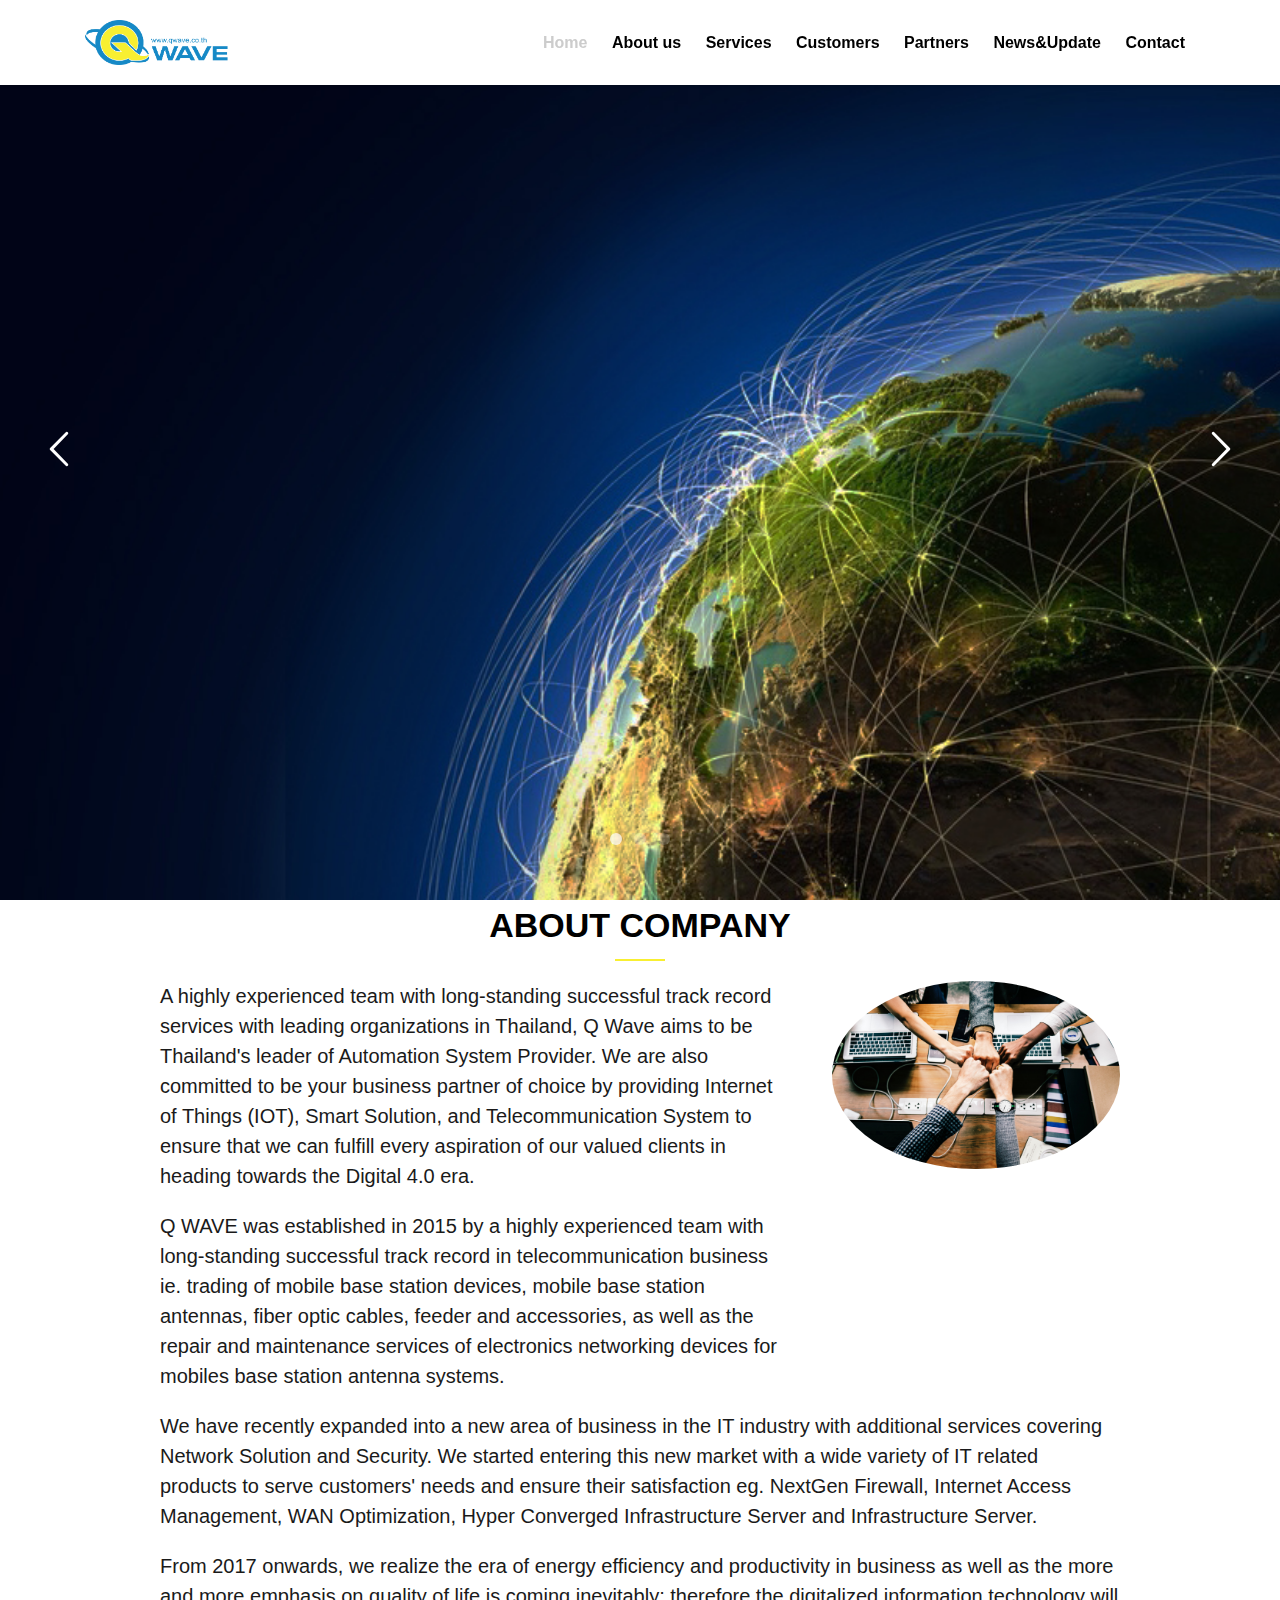
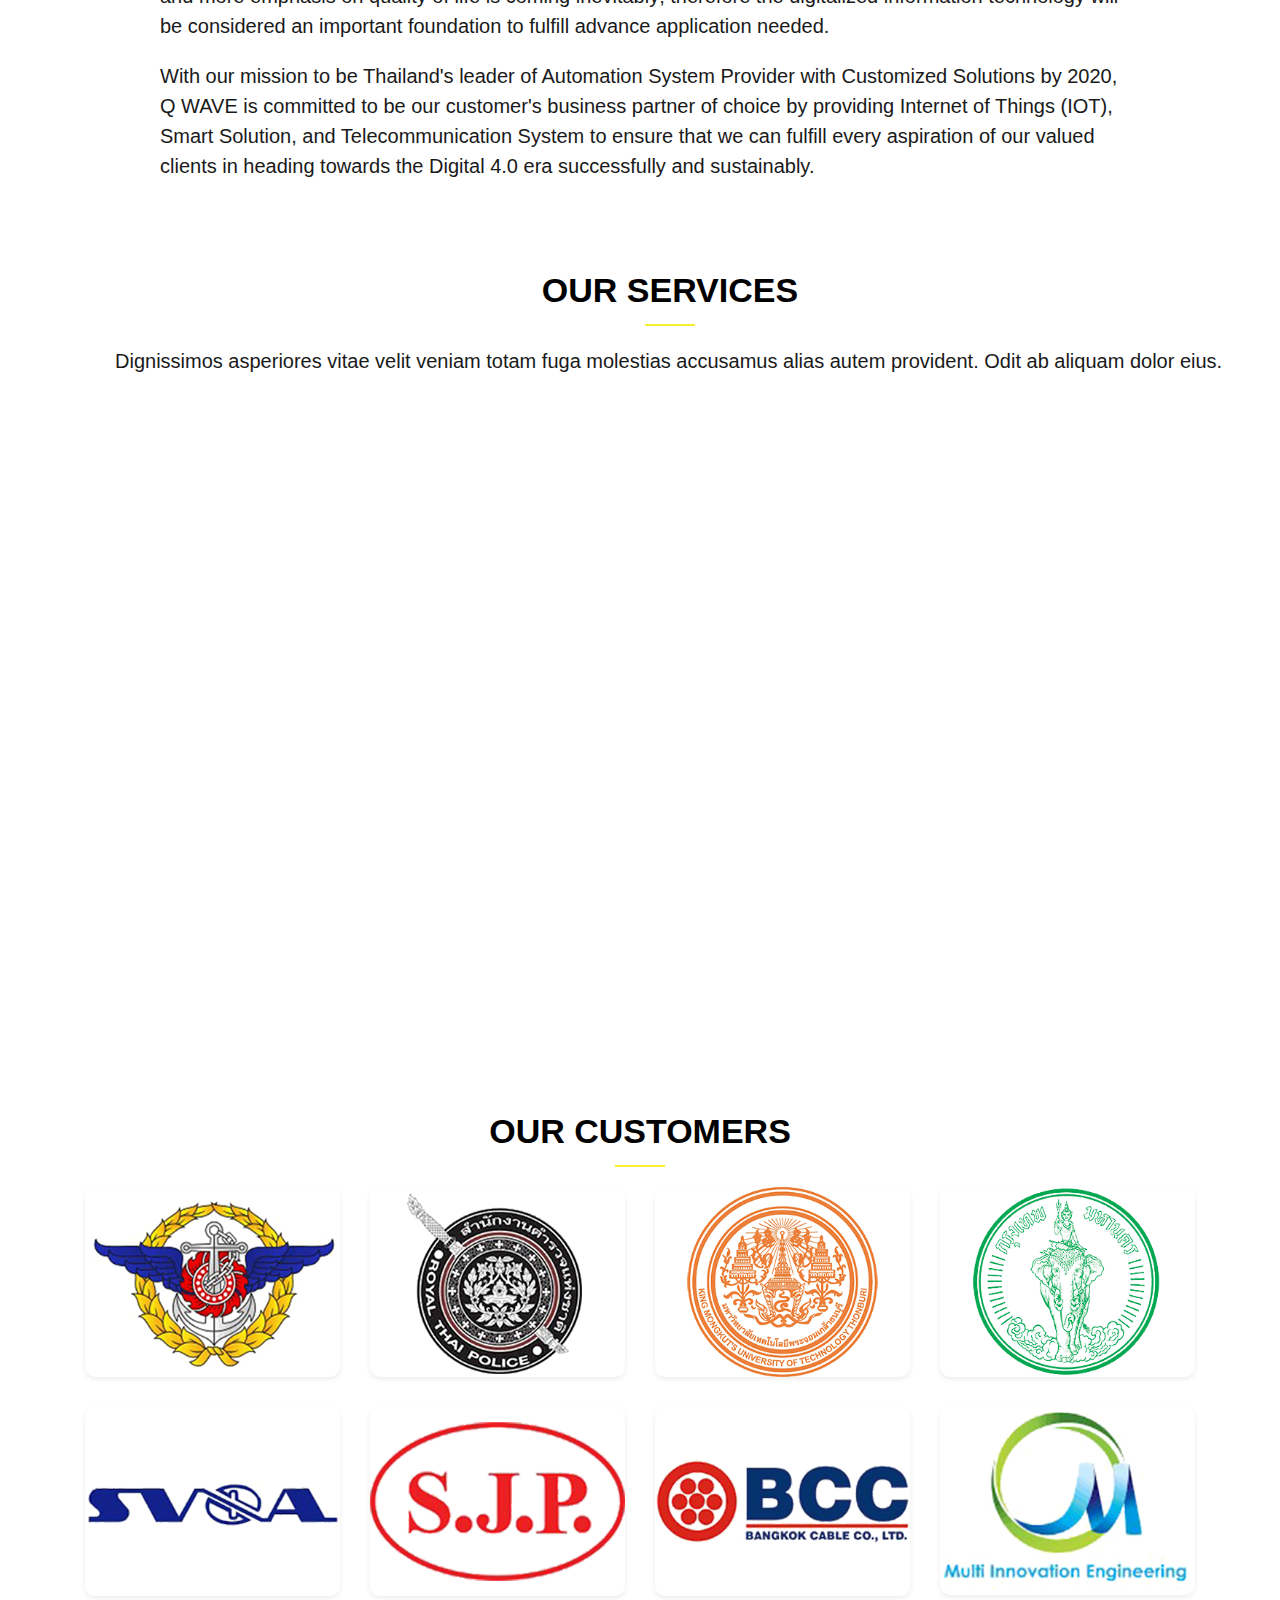
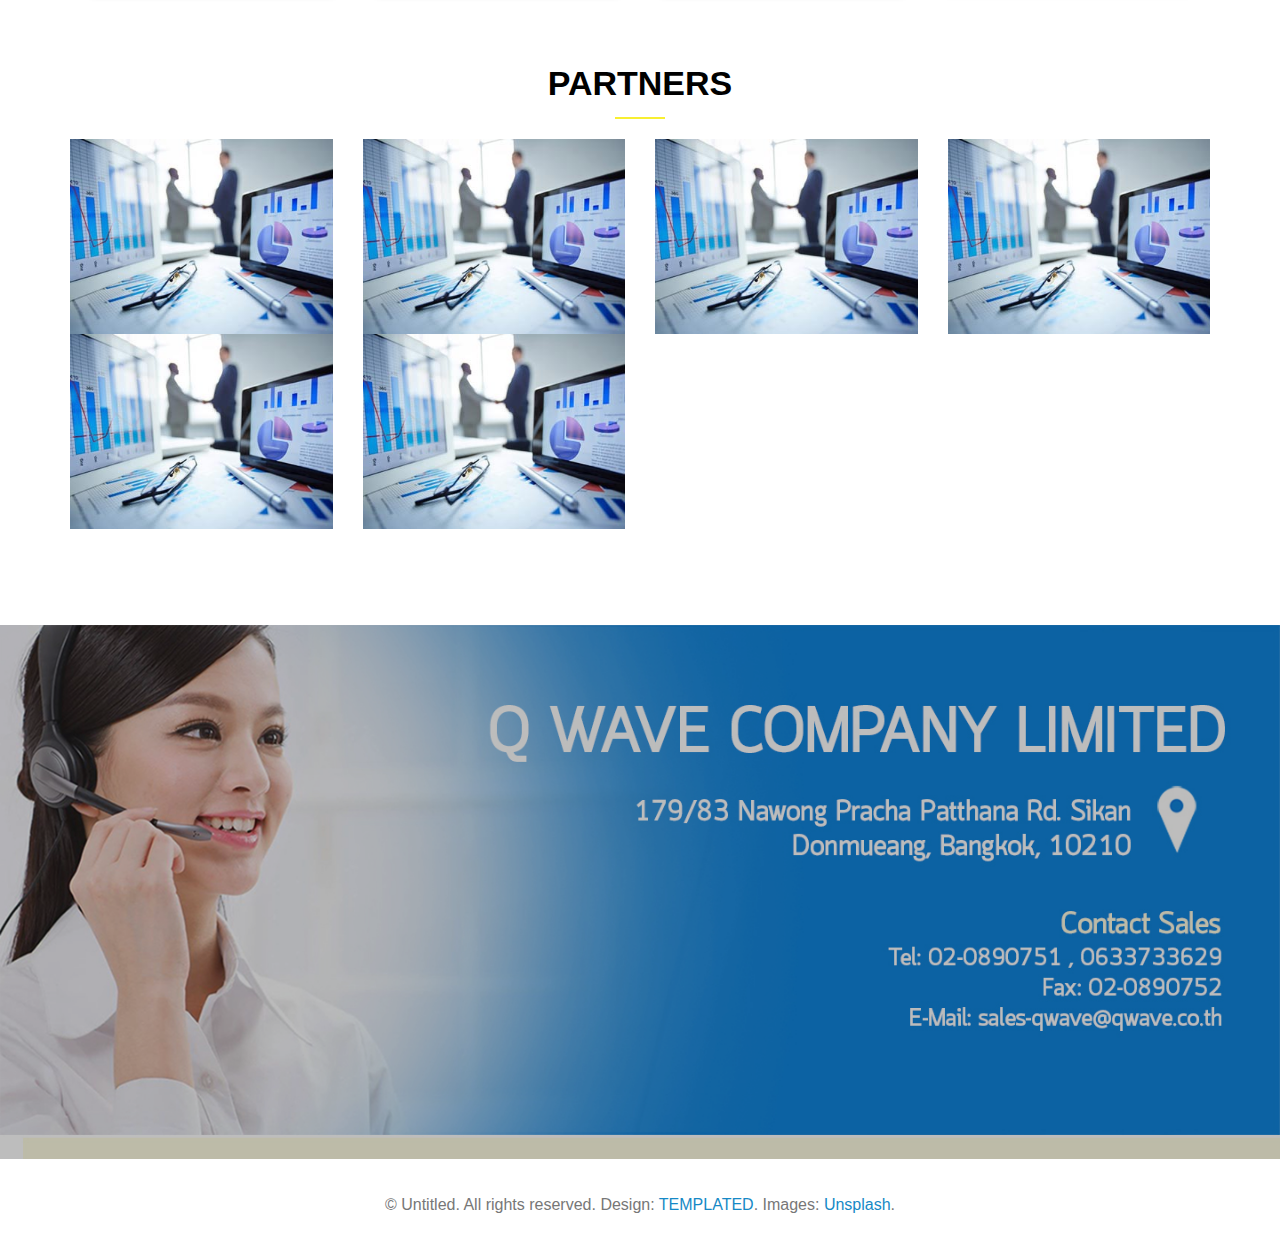
==== index.html @ 197259ad "Fix by Fern" ====
<!DOCTYPE HTML>
<!--
	uBeasa by freshdesignweb.com
	Twitter: https://twitter.com/freshdesignweb
	URL: https://www.freshdesignweb.com
-->
<html>

<head>
	<meta charset="utf-8">
	<meta http-equiv="X-UA-Compatible" content="IE=edge">
	<title>Q WAVE CO.,LTD.</title>
	<meta name="viewport" content="width=device-width, initial-scale=1">
	<meta name="description" content="Q WAVE CO.,LTD." />
	<meta name="keywords" content="free website templates, free html5, free template, free bootstrap, free website template, html5, css3, mobile first, responsive"
	/>
	<meta name="author" content="freshdesignweb.com" />

	<!-- <link href="https://fonts.googleapis.com/css?family=Droid+Sans" rel="stylesheet"> -->

	<!-- Animate.css -->
	<link rel="stylesheet" href="css/animate.css">
	<!-- Icomoon Icon Fonts-->
	<link rel="stylesheet" href="css/icomoon.css">
	<!-- Themify Icons-->
	<link rel="stylesheet" href="css/themify-icons.css">
	<!-- Bootstrap  -->
	<link rel="stylesheet" href="css/bootstrap.css">
	<!-- Magnific Popup -->
	<link rel="stylesheet" href="css/magnific-popup.css">
	<!-- Owl Carousel  -->
	<link rel="stylesheet" href="css/owl.carousel.min.css">
	<link rel="stylesheet" href="css/owl.theme.default.min.css">
	<!-- Flexslider -->
	<link rel="stylesheet" href="css/flexslider.css">
	<!-- Theme style  -->
	<link rel="stylesheet" href="css/style.css">

	<!-- Modernizr JS -->
	<script src="js/modernizr-2.6.2.min.js"></script>
	<!-- FOR IE9 below -->
	<!--[if lt IE 9]>
	<script src="js/respond.min.js"></script>
	<![endif]-->

</head>

<body>
		<div class="ubea-loader"></div>
	
		<div id="page">
		<nav class="ubea-nav" role="navigation">
		  <div class="ubea-container">
			  <div class="row">
				<div class="col-sm-2 col-xs-12">
						<div id="ubea-logo"><img src="images/img_13.PNG" width="143" height="45"></div>
				</div>
					<div class="col-xs-10 text-right menu-1 main-nav">
						<ul>
							<li class="active"><a href="#" data-nav-section="home">Home</a></li>
							 <li><a href="#" data-nav-section="about">About us</a></li>
							 <li><a href="#" data-nav-section="services">Services</a></li>
							<li><a href="#" data-nav-section="customer">Customers </a></li>
							
							<li><a href="#" data-nav-section="portfolio">Partners</a></li>
							<li><a href="#" data-nav-section="#">News&Update</a></li>
							<li><a href="#" data-nav-section="contact">Contact</a></li>
							
						</ul>
					</div>
			  </div>
				
		  </div>
		</nav>


		<div id="ubea-hero" class="js-fullheight" data-section="home">
			<div class="flexslider js-fullheight">
				<ul class="slides">
					<li style="background-image: url(images/img_10.jpg);">
						<div class="overlay"></div>
						<div class="container">
							<div class="col-md-10  text-left js-fullheight slider-text">
								<div class="slider-text-inner">
									<h2 class="inner color-yellow">Q WAVE CO.,LTD.</h2>
									<p class="slider-text-inner">As the long past management experienced successful in telecom businesses</p>
									<p>
										<a href="about.html" class="btn btn-primary btn-lg">Get started</a>
									</p>
								</div>
							</div>
						</div>
					</li>
					<li style="background-image: url(images/img_11.jpg);">
						<div class="overlay"></div>
						<div class="container">
							<div class="col-md-10 col-md-offset-1 text-center js-fullheight slider-text">
								<div class="slider-text-inner" class="ellow">
									<center>
										<h2 class="inner ">Q WAVE CO.,LTD.</h2>
									</center>
									<h2>Professional ICT Solution.</h2>

								</div>
							</div>
						</div>
					</li>
					<li style="background-image: url(images/img_15.jpg);">
						<div class="overlay"></div>
						<div class="container">
							<div class="col-md-10  text-left js-fullheight slider-text">
								<div class="slider-text-inner">
									<h2 class="inner">Q WAVE CO.,LTD.</h2>
									<h2>BE THE FIRST TO MOVE FORWARD.</h2>

								</div>
							</div>
						</div>
					</li>
				</ul>
			</div>
		</div>


		<div id="ubea-blog" data-section="about">
				<div class="ubea-container">
					<div class="row">
						<div class="ubea-heading">
							<center>
								<h2>ABOUT COMPANY </h2>
							</center>
							<!-- Section -->
							<section class="wrapper">
								<div class="inner">
									</header>
									<div class="flex flex-2">
										<div class="col col2">
											<p>A highly experienced team with long-standing successful track record services with leading organizations in Thailand,
												Q Wave aims to be Thailand's leader of Automation System Provider. We are also committed to be your business partner
												of choice by providing Internet of Things (IOT), Smart Solution, and Telecommunication System to ensure that we
												can fulfill every aspiration of our valued clients in heading towards the Digital 4.0 era.</p>
											<p>Q WAVE was established in 2015 by a highly experienced team with long-standing successful track record in telecommunication
												business ie. trading of mobile base station devices, mobile base station antennas, fiber optic cables, feeder and
												accessories, as well as the repair and maintenance services of electronics networking devices for mobiles base
												station antenna systems.</p>
										</div>
										<div class="col col1 first">
											<div class="image round fit">
												<a href="generic.html">
													<img src="images/img_8.jpg" alt="" />
												</a>
											</div>
										</div>
									</div>
									<p>We have recently expanded into a new area of business in the IT industry with additional services covering Network
										Solution and Security. We started entering this new market with a wide variety of IT related products to serve customers'
										needs and ensure their satisfaction eg. NextGen Firewall, Internet Access Management, WAN Optimization, Hyper Converged
										Infrastructure Server and Infrastructure Server.</p>
									<p>From 2017 onwards, we realize the era of energy efficiency and productivity in business as well as the more and more
										emphasis on quality of life is coming inevitably; therefore the digitalized information technology will be considered
										an important foundation to fulfill advance application needed. </p>
									<p>With our mission to be Thailand's leader of Automation System Provider with Customized Solutions by 2020, Q WAVE is
										committed to be our customer's business partner of choice by providing Internet of Things (IOT), Smart Solution,
										and Telecommunication System to ensure that we can fulfill every aspiration of our valued clients in heading towards
										the Digital 4.0 era successfully and sustainably.</p>
								</div>
							</section>
						</div>
					</div>
				</div>
			</div>

		<div class="ubea-section-overflow">

			<div class="ubea-section" id="ubea-services" data-section="services">
				<div class="ubea-container">
					<div class="container">
						<div class="col-md-12">
							<div class="ubea-heading">
								<center>
									<h2>OUR SERVICES</h2>
								</center>
								<p>Dignissimos asperiores vitae velit veniam totam fuga molestias accusamus alias autem provident. Odit ab aliquam dolor
									eius.
								</p>
							</div>
						</div>
					</div>
					<div class="container animate-box" data-animate-effect="fadeIn">
						<div class="col-lg-6 col-md-6 col-sm-6 col-xs-6">
							<div class="col-lg-3 col-md-3 col-sm-3 col-xs-3">
								<img class="img-responsive" src="images/icon_04.jpg">
							</div>
							<div class="col-lg-9 col-md-9 col-sm-9 col-xs-9">
								<h3>
									<a href="repair.html">Repairs</a>
								</h3>
								<p class="color-black">We are ready and meet customer satisfaction with a team of experienced and the availability of advanced tools to
									repair equipment maintenance.</p>
							</div>
						</div>
						<div class="col-lg-6 col-md-6 col-sm-6 col-xs-6">
							<div class="col-lg-3 col-md-3 col-sm-3 col-xs-3">
								<img class="img-responsive" src="images/icon_02.jpg">
							</div>
							<div class="col-lg-9 col-md-9 col-sm-9 col-xs-9">
								<h3>
									<a href="it solutions.html">IT Solutions</a>
								</h3>
								<p class="color-black">Provides IT solutions and professional services which meet every customer’s requirement are including Network Infrastructure,
									Server & Storage, Security Infrastructure, Cloud, Developing and Professional services.</p>
							</div>
						</div>
						<div class="col-lg-6 col-md-6 col-sm-6 col-xs-6">
							<div class="col-lg-3 col-md-3 col-sm-3 col-xs-3">
								<img class="img-responsive" src="images/icon_07.jpg">
							</div>
							<div class="col-lg-9 col-md-9 col-sm-9 col-xs-9">
								<h3>
									<a href="power.html">Power Electricity</a>
								</h3>
								<p class="color-black">We are ready and meet customer satisfaction with a team of experienced and the availability of advanced tools to
									repair equipment maintenance.</p>
							</div>
						</div>
						<div class="col-lg-6 col-md-6 col-sm-6 col-xs-6">
							<div class="col-lg-3 col-md-3 col-sm-3 col-xs-3">
								<img class="img-responsive" src="images/icon_05.jpg">
							</div>
							<div class="col-lg-9 col-md-9 col-sm-9 col-xs-9">
								<h3>
									<a href="manafacturing.html">Manufacturing Management</a>
								</h3>
								<p class="color-black">We are ready and meet customer satisfaction with a team of experienced and the availability of advanced tools to
									repair equipment maintenance.</p>
							</div>
						</div>
						<div class="col-lg-6 col-md-6 col-sm-6 col-xs-6">
							<div class="col-lg-3 col-md-3 col-sm-3 col-xs-3">
								<img class="img-responsive" src="images/icon_03.jpg">
							</div>
							<div class="col-lg-9 col-md-9 col-sm-9 col-xs-9">
								<h3>
									<a href="import-export.html">Import&Export</a>
								</h3>
								<p class="color-black">We are ready and meet customer satisfaction with a team of experienced and the availability of advanced tools to
									repair equipment maintenance.</p>
							</div>
						</div>
						<div class="col-lg-6 col-md-6 col-sm-6 col-xs-6">
							<div class="col-lg-3 col-md-3 col-sm-3 col-xs-3">
								<img class="img-responsive" src="images/icon_01.jpg">
							</div>
							<div class="col-lg-9 col-md-9 col-sm-9 col-xs-9">
								<h3>
									<a href="system integrator.html">System Integrator</a>
								</h3>
								<p class="color-black">We are ready and meet customer satisfaction with a team of experienced and the availability of advanced tools to
									repair equipment maintenance.</p>
							</div>
						</div>
						<div class="col-lg-6 col-md-6 col-sm-6 col-xs-6">
							<div class="col-lg-3 col-md-3 col-sm-3 col-xs-3">
								<img class="img-responsive" src="images/icon_06.jpg">
							</div>
							<div class="col-lg-9 col-md-9 col-sm-9 col-xs-9">
								<h3>
									<a href="security.html">Security Solutions</a>
								</h3>
								<p class="color-black">We are ready and meet customer satisfaction with a team of experienced and the availability of advanced tools to
									repair equipment maintenance.</p>
							</div>
						</div>
					</div>

					<!-- <div class="row">
						<div class="col-md-6">
							<div class="row">
								<div class="col-md-12">
									<div class="feature-left">

										<right>
											<img src="images/icon_04.jpg" width="89" height="84">
										</right>

										<div class="feature-copy">
											<h3>
												<a href="repair.html">Repairs</a>
											</h3>
											<p class="color-black">We are ready and meet customer satisfaction with a team of experienced and the availability of advanced tools
												to repair equipment maintenance.</p>
										</div>
									</div>
								</div>
								<div class="col-md-12">
									<div class="feature-left">
										<right>
											<img src="images/icon_07.jpg" width="89" height="84">
										</right>

										<div class="feature-copy">
											<h3>
												<a href="power.html">Power Electricity</a>
											</h3>
											<p class="color-black">We are a leader in the electrical and electrical industry. With over 20 years of electrical engineering expertise,
												It can work quickly and effective to meet customer satisfaction. </p>
										</div>
									</div>
								</div>

								<div class="col-md-12">
									<div class="feature-left">
										<right>
											<img src="images/icon_03.jpg" width="96" height="91">
										</right>
										<div class="feature-copy">
											<h3>
												<a href="import-export.html">Import&Export</a>
											</h3>
											<p class="color-black">We are expert in supplying products that meet the needs of our customers. We have business partners around the
												world to supply the highest quality products.</p>
										</div>
									</div>
								</div>
							</div>
						</div>
						<div class="col-md-6 animate-box" data-animate-effect="fadeIn">
							<div class="row">
								<div class="col-md-12">
									<div class="feature-left">
										<right>
											<img src="images/icon_02.jpg" width="96" height="91">
										</right>
										<div class="feature-copy">
											<h3>IT Solutions</h3>
											<p class="color-black">Provides IT solutions and professional services which meet every customer’s requirement are including Network
												Infrastructure, Server & Storage, Security Infrastructure, Cloud, Developing and Professional services.
											</p>
										</div>
									</div>
								</div>
								<div class="col-md-12">
									<div class="feature-left">

										<right>
											<img src="images/icon_05.jpg" width="102" height="96">
										</right>
										<div class="feature-copy">
											<h3>Manufacturing Management</h3>
											<p class="color-black">We are a service provider that can be consulted and develop industrial systems with advanced technology fully
												integrated with automation and IOT. </p>
										</div>
									</div>
								</div>
								<div class="col-md-12">
									<div class="feature-left">
										<right>
											<img src="images/icon_01.jpg" width="96" height="91">
										</right>
										<div class="feature-copy">
											<h3>System Integrator</h3>
											<p class="color-black">We committed to develop a system that meets our customers' highest standards. Deliver quality work with fast service
												and maximize value for your organization.</p>
										</div>
									</div>
								</div>
								<div class="col-md-12">
									<div class="feature-left">
										<right>
											<img src="images/icon_06.jpg" width="89" height="84">
										</right>
										<div class="feature-copy">
											<h3>Security Solutions</h3>
											<p class="color-black">By our expert team, We provide Security Defense solutions for critical asset protection Management with special
												products as your requirement.
											</p>
										</div>
									</div>
								</div>
							</div>
						</div>
					</div> -->
				</div>
			</div>


			<div class="ubea-section" id="ubea-portfolio" data-section="customer">
					<div class="ubea-container">
						<div class="row">
							<div class="ubea-heading">
								<center>
									<h2>OUR CUSTOMERS</h2>
								</center>
							</div>
	
	
						</div>
						<div class="row">
							<div class="col-lg-3 col-md-3">
								<a href="images/img_2.jpg" class="ubea-card-item image-popup" title="Project name here.">
									<figure>
										<div class="overlay">
											<i class="ti-plus"></i>
										</div>
										<img src="images/img_23.jpg" alt="Image" class="img-responsive">
									</figure>
								</a>
							</div>
							<div class="col-lg-3 col-md-3">
								<a href="images/img_1.jpg" class="ubea-card-item image-popup" title="Project name here.">
									<figure>
										<div class="overlay">
											<i class="ti-plus"></i>
										</div>
										<img src="images/img_22.jpg" alt="Image" class="img-responsive">
									</figure>
								</a>
							</div>
							<div class="col-lg-3 col-md-3">
								<a href="images/img_3.jpg" class="ubea-card-item image-popup" title="Project name here.">
									<figure>
										<div class="overlay">
											<i class="ti-plus"></i>
										</div>
										<img src="images/img_25.jpg" alt="Image" class="img-responsive">
									</figure>
								</a>
							</div>
	
							<div class="col-lg-3 col-md-3">
								<a href="images/img_4.jpg" class="ubea-card-item image-popup" title="Project name here.">
									<figure>
										<div class="overlay">
											<i class="ti-plus"></i>
										</div>
										<img src="images/img_24.jpg" alt="Image" class="img-responsive">
									</figure>
								</a>
							</div>
							<div class="col-lg-3 col-md-3">
								<a href="images/img_5.jpg" class="ubea-card-item image-popup" title="Project name here.">
									<figure>
										<div class="overlay">
											<i class="ti-plus"></i>
										</div>
										<img src="images/img_26.jpg" alt="Image" class="img-responsive">
									</figure>
								</a>
							</div>
							<div class="col-lg-3 col-md-3">
								<a href="images/img_2.jpg" class="ubea-card-item image-popup" title="Project name here.">
									<figure>
										<div class="overlay">
											<i class="ti-plus"></i>
										</div>
										<img src="images/img_21.jpg" alt="Image" class="img-responsive">
									</figure>
								</a>
							</div>
							<div class="col-lg-3 col-md-3">
								<a href="images/img_1.jpg" class="ubea-card-item image-popup" title="Project name here.">
									<figure>
										<div class="overlay">
											<i class="ti-plus"></i>
										</div>
										<img src="images/img_28.jpg" alt="Image" class="img-responsive">
									</figure>
								</a>
							</div>
							<div class="col-lg-3 col-md-3">
								<a href="images/img_1.jpg" class="ubea-card-item image-popup" title="Project name here.">
									<figure>
										<div class="overlay">
											<i class="ti-plus"></i>
										</div>
										<img src="images/img_27.jpg" alt="Image" class="img-responsive">
									</figure>
								</a>
							</div>
	
						</div>
					</div>


				<section id="recent-works">
					<div class="container">
						<div class="ubea-section" id="ubea-portfolio" data-section="portfolio">
							<div class="ubea-heading">
								<center>
									<h2>PARTNERS</h2>
								</center>

							</div>

							<div class="row">
								<div class="col-xs-12 col-sm-4 col-md-3">
									<div class="recent-work-wrap">
										<center>
											<img class="img-responsive" src="images/img_1.jpg" alt="">
										</center>
										<div class="overlay">
											<div class="recent-work-inner">

											</div>
										</div>
									</div>
								</div>

								<div class="col-xs-12 col-sm-4 col-md-3">
									<div class="recent-work-wrap">
										<img class="img-responsive" src="images/img_1.jpg" alt="">
										<div class="overlay">
											<div class="recent-work-inner">

											</div>
										</div>
									</div>
								</div>

								<div class="col-xs-12 col-sm-4 col-md-3">
									<div class="recent-work-wrap">
										<img src="images/img_1.jpg" alt="" height="181" class="img-responsive">
										<div class="overlay">
											<div class="recent-work-inner">


											</div>
										</div>
									</div>
								</div>

								<div class="col-xs-12 col-sm-4 col-md-3">
									<div class="recent-work-wrap">
										<img class="img-responsive" src="images/img_1.jpg" alt="">
										<div class="overlay">
											<div class="recent-work-inner">

											</div>
										</div>
									</div>
								</div>

								<div class="col-xs-12 col-sm-4 col-md-3">
									<div class="recent-work-wrap">
										<img class="img-responsive" src="images/img_1.jpg" alt="">
										<div class="overlay">
											<div class="recent-work-inner">

											</div>
										</div>
									</div>
								</div>

								<div class="col-xs-12 col-sm-4 col-md-3">
									<div class="recent-work-wrap">
										<img class="img-responsive" src="images/img_1.jpg" alt="">
										<div class="overlay">
											<div class="recent-work-inner">

											</div>
										</div>
									</div>
								</div>


							</div>
							<!--/.row-->
						</div>
						<!--/.container-->
				</section>
				<!--/#recent-works-->
				</div>
			</div>

			<style>
				.inner {
					position: relative;
				}

				.overlay-1 {
					z-index: 1;
					position: absolute;
					bottom: 0;
					top: 0;
					left: 0;
					right: 0;
					background: rgba(35, 35, 35, 0.3);
					width: 100%;
					height: 100%
				}
			</style>
			<div data-section="home">
				<div class="ubea-section" id="ubea-contact" data-section="contact">

					<div class="inner">
						<div class="overlay-1"></div>
						<img src="images/img_34.jpg" alt="" style="display: block; max-width:100%; height: auto; width:100%;" title="" />

					</div>
				</div>
			</div>
<!-- Footer -->
<footer id="footer" class="text-center">
		<div class="copyright">
			<p>&copy; Untitled. All rights reserved. Design:
				<a href="https://templated.co">TEMPLATED</a>. Images:
				<a href="https://unsplash.com">Unsplash</a>.</p>
		</div>
	</footer>


			<!-- jQuery -->
			<script src="js/jquery.min.js"></script>
			<!-- jQuery Easing -->
			<script src="js/jquery.easing.1.3.js"></script>
			<!-- Bootstrap -->
			<script src="js/bootstrap.min.js"></script>
			<!-- Waypoints -->
			<script src="js/jquery.waypoints.min.js"></script>
			<!-- Carousel -->
			<script src="js/owl.carousel.min.js"></script>
			<!-- countTo -->
			<script src="js/jquery.countTo.js"></script>
			<!-- Flexslider -->
			<script src="js/jquery.flexslider-min.js"></script>
			<!-- Magnific Popup -->
			<script src="js/jquery.magnific-popup.min.js"></script>
			<script src="js/magnific-popup-options.js"></script>
			<!-- Main -->
			<script src="js/main.js"></script>

</body>

</html>
---- css/icomoon.css ----
@font-face {
  font-family: 'icomoon';
  src:  url('../fonts/icomoon/icomoon.eot?6iuir');
  src:  url('../fonts/icomoon/icomoon.eot?6iuir#iefix') format('embedded-opentype'),
    url('../fonts/icomoon/icomoon.ttf?6iuir') format('truetype'),
    url('../fonts/icomoon/icomoon.woff?6iuir') format('woff'),
    url('../fonts/icomoon/icomoon.svg?6iuir#icomoon') format('svg');
  font-weight: normal;
  font-style: normal;
}

[class^="icon-"], [class*=" icon-"] {
  /* use !important to prevent issues with browser extensions that change fonts */
  font-family: 'icomoon' !important;
  speak: none;
  font-style: normal;
  font-weight: normal;
  font-variant: normal;
  text-transform: none;
  line-height: 1;

  /* Better Font Rendering =========== */
  -webkit-font-smoothing: antialiased;
  -moz-osx-font-smoothing: grayscale;
}

.icon-eye:before {
  content: "\e000";
}
.icon-paper-clip:before {
  content: "\e001";
}
.icon-mail:before {
  content: "\e002";
}
.icon-toggle:before {
  content: "\e003";
}
.icon-layout:before {
  content: "\e004";
}
.icon-link:before {
  content: "\e005";
}
.icon-bell:before {
  content: "\e006";
}
.icon-lock:before {
  content: "\e007";
}
.icon-unlock:before {
  content: "\e008";
}
.icon-ribbon:before {
  content: "\e009";
}
.icon-image:before {
  content: "\e010";
}
.icon-signal:before {
  content: "\e011";
}
.icon-target:before {
  content: "\e012";
}
.icon-clipboard:before {
  content: "\e013";
}
.icon-clock:before {
  content: "\e014";
}
.icon-watch:before {
  content: "\e015";
}
.icon-air-play:before {
  content: "\e016";
}
.icon-camera:before {
  content: "\e017";
}
.icon-video:before {
  content: "\e018";
}
.icon-disc:before {
  content: "\e019";
}
.icon-printer:before {
  content: "\e020";
}
.icon-monitor:before {
  content: "\e021";
}
.icon-server:before {
  content: "\e022";
}
.icon-cog:before {
  content: "\e023";
}
.icon-heart:before {
  content: "\e024";
}
.icon-paragraph:before {
  content: "\e025";
}
.icon-align-justify:before {
  content: "\e026";
}
.icon-align-left:before {
  content: "\e027";
}
.icon-align-center:before {
  content: "\e028";
}
.icon-align-right:before {
  content: "\e029";
}
.icon-book:before {
  content: "\e030";
}
.icon-layers:before {
  content: "\e031";
}
.icon-stack:before {
  content: "\e032";
}
.icon-stack-2:before {
  content: "\e033";
}
.icon-paper:before {
  content: "\e034";
}
.icon-paper-stack:before {
  content: "\e035";
}
.icon-search:before {
  content: "\e036";
}
.icon-zoom-in:before {
  content: "\e037";
}
.icon-zoom-out:before {
  content: "\e038";
}
.icon-reply:before {
  content: "\e039";
}
.icon-circle-plus:before {
  content: "\e040";
}
.icon-circle-minus:before {
  content: "\e041";
}
.icon-circle-check:before {
  content: "\e042";
}
.icon-circle-cross:before {
  content: "\e043";
}
.icon-square-plus:before {
  content: "\e044";
}
.icon-square-minus:before {
  content: "\e045";
}
.icon-square-check:before {
  content: "\e046";
}
.icon-square-cross:before {
  content: "\e047";
}
.icon-microphone:before {
  content: "\e048";
}
.icon-record:before {
  content: "\e049";
}
.icon-skip-back:before {
  content: "\e050";
}
.icon-rewind:before {
  content: "\e051";
}
.icon-play:before {
  content: "\e052";
}
.icon-pause:before {
  content: "\e053";
}
.icon-stop:before {
  content: "\e054";
}
.icon-fast-forward:before {
  content: "\e055";
}
.icon-skip-forward:before {
  content: "\e056";
}
.icon-shuffle:before {
  content: "\e057";
}
.icon-repeat:before {
  content: "\e058";
}
.icon-folder:before {
  content: "\e059";
}
.icon-umbrella:before {
  content: "\e060";
}
.icon-moon:before {
  content: "\e061";
}
.icon-thermometer:before {
  content: "\e062";
}
.icon-drop:before {
  content: "\e063";
}
.icon-sun:before {
  content: "\e064";
}
.icon-cloud:before {
  content: "\e065";
}
.icon-cloud-upload:before {
  content: "\e066";
}
.icon-cloud-download:before {
  content: "\e067";
}
.icon-upload:before {
  content: "\e068";
}
.icon-download:before {
  content: "\e069";
}
.icon-location:before {
  content: "\e070";
}
.icon-location-2:before {
  content: "\e071";
}
.icon-map:before {
  content: "\e072";
}
.icon-battery:before {
  content: "\e073";
}
.icon-head:before {
  content: "\e074";
}
.icon-briefcase:before {
  content: "\e075";
}
.icon-speech-bubble:before {
  content: "\e076";
}
.icon-anchor:before {
  content: "\e077";
}
.icon-globe:before {
  content: "\e078";
}
.icon-box:before {
  content: "\e079";
}
.icon-reload:before {
  content: "\e080";
}
.icon-share:before {
  content: "\e081";
}
.icon-marquee:before {
  content: "\e082";
}
.icon-marquee-plus:before {
  content: "\e083";
}
.icon-marquee-minus:before {
  content: "\e084";
}
.icon-tag:before {
  content: "\e085";
}
.icon-power:before {
  content: "\e086";
}
.icon-command:before {
  content: "\e087";
}
.icon-alt:before {
  content: "\e088";
}
.icon-esc:before {
  content: "\e089";
}
.icon-bar-graph:before {
  content: "\e090";
}
.icon-bar-graph-2:before {
  content: "\e091";
}
.icon-pie-graph:before {
  content: "\e092";
}
.icon-star:before {
  content: "\e093";
}
.icon-arrow-left:before {
  content: "\e094";
}
.icon-arrow-right:before {
  content: "\e095";
}
.icon-arrow-up:before {
  content: "\e096";
}
.icon-arrow-down:before {
  content: "\e097";
}
.icon-volume:before {
  content: "\e098";
}
.icon-mute:before {
  content: "\e099";
}
.icon-content-right:before {
  content: "\e100";
}
.icon-content-left:before {
  content: "\e101";
}
.icon-grid:before {
  content: "\e102";
}
.icon-grid-2:before {
  content: "\e103";
}
.icon-columns:before {
  content: "\e104";
}
.icon-loader:before {
  content: "\e105";
}
.icon-bag:before {
  content: "\e106";
}
.icon-ban:before {
  content: "\e107";
}
.icon-flag:before {
  content: "\e108";
}
.icon-trash:before {
  content: "\e109";
}
.icon-expand:before {
  content: "\e110";
}
.icon-contract:before {
  content: "\e111";
}
.icon-maximize:before {
  content: "\e112";
}
.icon-minimize:before {
  content: "\e113";
}
.icon-plus:before {
  content: "\e114";
}
.icon-minus:before {
  content: "\e115";
}
.icon-check:before {
  content: "\e116";
}
.icon-cross:before {
  content: "\e117";
}
.icon-move:before {
  content: "\e118";
}
.icon-delete:before {
  content: "\e119";
}
.icon-menu:before {
  content: "\e120";
}
.icon-archive:before {
  content: "\e121";
}
.icon-inbox:before {
  content: "\e122";
}
.icon-outbox:before {
  content: "\e123";
}
.icon-file:before {
  content: "\e124";
}
.icon-file-add:before {
  content: "\e125";
}
.icon-file-subtract:before {
  content: "\e126";
}
.icon-help:before {
  content: "\e127";
}
.icon-open:before {
  content: "\e128";
}
.icon-ellipsis:before {
  content: "\e129";
}
.icon-add-to-list:before {
  content: "\e900";
}
.icon-classic-computer:before {
  content: "\e901";
}
.icon-controller-fast-backward:before {
  content: "\e902";
}
.icon-creative-commons-attribution:before {
  content: "\e903";
}
.icon-creative-commons-noderivs:before {
  content: "\e904";
}
.icon-creative-commons-noncommercial-eu:before {
  content: "\e905";
}
.icon-creative-commons-noncommercial-us:before {
  content: "\e906";
}
.icon-creative-commons-public-domain:before {
  content: "\e907";
}
.icon-creative-commons-remix:before {
  content: "\e908";
}
.icon-creative-commons-share:before {
  content: "\e909";
}
.icon-creative-commons-sharealike:before {
  content: "\e90a";
}
.icon-creative-commons:before {
  content: "\e90b";
}
.icon-document-landscape:before {
  content: "\e90c";
}
.icon-remove-user:before {
  content: "\e90d";
}
.icon-warning:before {
  content: "\e90e";
}
.icon-arrow-bold-down:before {
  content: "\e90f";
}
.icon-arrow-bold-left:before {
  content: "\e910";
}
.icon-arrow-bold-right:before {
  content: "\e911";
}
.icon-arrow-bold-up:before {
  content: "\e912";
}
.icon-arrow-down2:before {
  content: "\e913";
}
.icon-arrow-left2:before {
  content: "\e914";
}
.icon-arrow-long-down:before {
  content: "\e915";
}
.icon-arrow-long-left:before {
  content: "\e916";
}
.icon-arrow-long-right:before {
  content: "\e917";
}
.icon-arrow-long-up:before {
  content: "\e918";
}
.icon-arrow-right2:before {
  content: "\e919";
}
.icon-arrow-up2:before {
  content: "\e91a";
}
.icon-arrow-with-circle-down:before {
  content: "\e91b";
}
.icon-arrow-with-circle-left:before {
  content: "\e91c";
}
.icon-arrow-with-circle-right:before {
  content: "\e91d";
}
.icon-arrow-with-circle-up:before {
  content: "\e91e";
}
.icon-bookmark:before {
  content: "\e91f";
}
.icon-bookmarks:before {
  content: "\e920";
}
.icon-chevron-down:before {
  content: "\e921";
}
.icon-chevron-left:before {
  content: "\e922";
}
.icon-chevron-right:before {
  content: "\e923";
}
.icon-chevron-small-down:before {
  content: "\e924";
}
.icon-chevron-small-left:before {
  content: "\e925";
}
.icon-chevron-small-right:before {
  content: "\e926";
}
.icon-chevron-small-up:before {
  content: "\e927";
}
.icon-chevron-thin-down:before {
  content: "\e928";
}
.icon-chevron-thin-left:before {
  content: "\e929";
}
.icon-chevron-thin-right:before {
  content: "\e92a";
}
.icon-chevron-thin-up:before {
  content: "\e92b";
}
.icon-chevron-up:before {
  content: "\e92c";
}
.icon-chevron-with-circle-down:before {
  content: "\e92d";
}
.icon-chevron-with-circle-left:before {
  content: "\e92e";
}
.icon-chevron-with-circle-right:before {
  content: "\e92f";
}
.icon-chevron-with-circle-up:before {
  content: "\e930";
}
.icon-cloud2:before {
  content: "\e931";
}
.icon-controller-fast-forward:before {
  content: "\e932";
}
.icon-controller-jump-to-start:before {
  content: "\e933";
}
.icon-controller-next:before {
  content: "\e934";
}
.icon-controller-paus:before {
  content: "\e935";
}
.icon-controller-play:before {
  content: "\e936";
}
.icon-controller-record:before {
  content: "\e937";
}
.icon-controller-stop:before {
  content: "\e938";
}
.icon-controller-volume:before {
  content: "\e939";
}
.icon-dot-single:before {
  content: "\e93a";
}
.icon-dots-three-horizontal:before {
  content: "\e93b";
}
.icon-dots-three-vertical:before {
  content: "\e93c";
}
.icon-dots-two-horizontal:before {
  content: "\e93d";
}
.icon-dots-two-vertical:before {
  content: "\e93e";
}
.icon-download2:before {
  content: "\e93f";
}
.icon-emoji-flirt:before {
  content: "\e940";
}
.icon-flow-branch:before {
  content: "\e941";
}
.icon-flow-cascade:before {
  content: "\e942";
}
.icon-flow-line:before {
  content: "\e943";
}
.icon-flow-parallel:before {
  content: "\e944";
}
.icon-flow-tree:before {
  content: "\e945";
}
.icon-install:before {
  content: "\e946";
}
.icon-layers2:before {
  content: "\e947";
}
.icon-open-book:before {
  content: "\e948";
}
.icon-resize-100:before {
  content: "\e949";
}
.icon-resize-full-screen:before {
  content: "\e94a";
}
.icon-save:before {
  content: "\e94b";
}
.icon-select-arrows:before {
  content: "\e94c";
}
.icon-sound-mute:before {
  content: "\e94d";
}
.icon-sound:before {
  content: "\e94e";
}
.icon-trash2:before {
  content: "\e94f";
}
.icon-triangle-down:before {
  content: "\e950";
}
.icon-triangle-left:before {
  content: "\e951";
}
.icon-triangle-right:before {
  content: "\e952";
}
.icon-triangle-up:before {
  content: "\e953";
}
.icon-uninstall:before {
  content: "\e954";
}
.icon-upload-to-cloud:before {
  content: "\e955";
}
.icon-upload2:before {
  content: "\e956";
}
.icon-add-user:before {
  content: "\e957";
}
.icon-address:before {
  content: "\e958";
}
.icon-adjust:before {
  content: "\e959";
}
.icon-air:before {
  content: "\e95a";
}
.icon-aircraft-landing:before {
  content: "\e95b";
}
.icon-aircraft-take-off:before {
  content: "\e95c";
}
.icon-aircraft:before {
  content: "\e95d";
}
.icon-align-bottom:before {
  content: "\e95e";
}
.icon-align-horizontal-middle:before {
  content: "\e95f";
}
.icon-align-left2:before {
  content: "\e960";
}
.icon-align-right2:before {
  content: "\e961";
}
.icon-align-top:before {
  content: "\e962";
}
.icon-align-vertical-middle:before {
  content: "\e963";
}
.icon-archive2:before {
  content: "\e964";
}
.icon-area-graph:before {
  content: "\e965";
}
.icon-attachment:before {
  content: "\e966";
}
.icon-awareness-ribbon:before {
  content: "\e967";
}
.icon-back-in-time:before {
  content: "\e968";
}
.icon-back:before {
  content: "\e969";
}
.icon-bar-graph2:before {
  content: "\e96a";
}
.icon-battery2:before {
  content: "\e96b";
}
.icon-beamed-note:before {
  content: "\e96c";
}
.icon-bell2:before {
  content: "\e96d";
}
.icon-blackboard:before {
  content: "\e96e";
}
.icon-block:before {
  content: "\e96f";
}
.icon-book2:before {
  content: "\e970";
}
.icon-bowl:before {
  content: "\e971";
}
.icon-box2:before {
  content: "\e972";
}
.icon-briefcase2:before {
  content: "\e973";
}
.icon-browser:before {
  content: "\e974";
}
.icon-brush:before {
  content: "\e975";
}
.icon-bucket:before {
  content: "\e976";
}
.icon-cake:before {
  content: "\e977";
}
.icon-calculator:before {
  content: "\e978";
}
.icon-calendar:before {
  content: "\e979";
}
.icon-camera2:before {
  content: "\e97a";
}
.icon-ccw:before {
  content: "\e97b";
}
.icon-chat:before {
  content: "\e97c";
}
.icon-check2:before {
  content: "\e97d";
}
.icon-circle-with-cross:before {
  content: "\e97e";
}
.icon-circle-with-minus:before {
  content: "\e97f";
}
.icon-circle-with-plus:before {
  content: "\e980";
}
.icon-circle:before {
  content: "\e981";
}
.icon-circular-graph:before {
  content: "\e982";
}
.icon-clapperboard:before {
  content: "\e983";
}
.icon-clipboard2:before {
  content: "\e984";
}
.icon-clock2:before {
  content: "\e985";
}
.icon-code:before {
  content: "\e986";
}
.icon-cog2:before {
  content: "\e987";
}
.icon-colours:before {
  content: "\e988";
}
.icon-compass:before {
  content: "\e989";
}
.icon-copy:before {
  content: "\e98a";
}
.icon-credit-card:before {
  content: "\e98b";
}
.icon-credit:before {
  content: "\e98c";
}
.icon-cross2:before {
  content: "\e98d";
}
.icon-cup:before {
  content: "\e98e";
}
.icon-cw:before {
  content: "\e98f";
}
.icon-cycle:before {
  content: "\e990";
}
.icon-database:before {
  content: "\e991";
}
.icon-dial-pad:before {
  content: "\e992";
}
.icon-direction:before {
  content: "\e993";
}
.icon-document:before {
  content: "\e994";
}
.icon-documents:before {
  content: "\e995";
}
.icon-drink:before {
  content: "\e996";
}
.icon-drive:before {
  content: "\e997";
}
.icon-drop2:before {
  content: "\e998";
}
.icon-edit:before {
  content: "\e999";
}
.icon-email:before {
  content: "\e99a";
}
.icon-emoji-happy:before {
  content: "\e99b";
}
.icon-emoji-neutral:before {
  content: "\e99c";
}
.icon-emoji-sad:before {
  content: "\e99d";
}
.icon-erase:before {
  content: "\e99e";
}
.icon-eraser:before {
  content: "\e99f";
}
.icon-export:before {
  content: "\e9a0";
}
.icon-eye2:before {
  content: "\e9a1";
}
.icon-feather:before {
  content: "\e9a2";
}
.icon-flag2:before {
  content: "\e9a3";
}
.icon-flash:before {
  content: "\e9a4";
}
.icon-flashlight:before {
  content: "\e9a5";
}
.icon-flat-brush:before {
  content: "\e9a6";
}
.icon-folder-images:before {
  content: "\e9a7";
}
.icon-folder-music:before {
  content: "\e9a8";
}
.icon-folder-video:before {
  content: "\e9a9";
}
.icon-folder2:before {
  content: "\e9aa";
}
.icon-forward:before {
  content: "\e9ab";
}
.icon-funnel:before {
  content: "\e9ac";
}
.icon-game-controller:before {
  content: "\e9ad";
}
.icon-gauge:before {
  content: "\e9ae";
}
.icon-globe2:before {
  content: "\e9af";
}
.icon-graduation-cap:before {
  content: "\e9b0";
}
.icon-grid2:before {
  content: "\e9b1";
}
.icon-hair-cross:before {
  content: "\e9b2";
}
.icon-hand:before {
  content: "\e9b3";
}
.icon-heart-outlined:before {
  content: "\e9b4";
}
.icon-heart2:before {
  content: "\e9b5";
}
.icon-help-with-circle:before {
  content: "\e9b6";
}
.icon-help2:before {
  content: "\e9b7";
}
.icon-home:before {
  content: "\e9b8";
}
.icon-hour-glass:before {
  content: "\e9b9";
}
.icon-image-inverted:before {
  content: "\e9ba";
}
.icon-image2:before {
  content: "\e9bb";
}
.icon-images:before {
  content: "\e9bc";
}
.icon-inbox2:before {
  content: "\e9bd";
}
.icon-infinity:before {
  content: "\e9be";
}
.icon-info-with-circle:before {
  content: "\e9bf";
}
.icon-info:before {
  content: "\e9c0";
}
.icon-key:before {
  content: "\e9c1";
}
.icon-keyboard:before {
  content: "\e9c2";
}
.icon-lab-flask:before {
  content: "\e9c3";
}
.icon-landline:before {
  content: "\e9c4";
}
.icon-language:before {
  content: "\e9c5";
}
.icon-laptop:before {
  content: "\e9c6";
}
.icon-leaf:before {
  content: "\e9c7";
}
.icon-level-down:before {
  content: "\e9c8";
}
.icon-level-up:before {
  content: "\e9c9";
}
.icon-lifebuoy:before {
  content: "\e9ca";
}
.icon-light-bulb:before {
  content: "\e9cb";
}
.icon-light-down:before {
  content: "\e9cc";
}
.icon-light-up:before {
  content: "\e9cd";
}
.icon-line-graph:before {
  content: "\e9ce";
}
.icon-link2:before {
  content: "\e9cf";
}
.icon-list:before {
  content: "\e9d0";
}
.icon-location-pin:before {
  content: "\e9d1";
}
.icon-location2:before {
  content: "\e9d2";
}
.icon-lock-open:before {
  content: "\e9d3";
}
.icon-lock2:before {
  content: "\e9d4";
}
.icon-log-out:before {
  content: "\e9d5";
}
.icon-login:before {
  content: "\e9d6";
}
.icon-loop:before {
  content: "\e9d7";
}
.icon-magnet:before {
  content: "\e9d8";
}
.icon-magnifying-glass:before {
  content: "\e9d9";
}
.icon-mail2:before {
  content: "\e9da";
}
.icon-man:before {
  content: "\e9db";
}
.icon-map2:before {
  content: "\e9dc";
}
.icon-mask:before {
  content: "\e9dd";
}
.icon-medal:before {
  content: "\e9de";
}
.icon-megaphone:before {
  content: "\e9df";
}
.icon-menu2:before {
  content: "\e9e0";
}
.icon-message:before {
  content: "\e9e1";
}
.icon-mic:before {
  content: "\e9e2";
}
.icon-minus2:before {
  content: "\e9e3";
}
.icon-mobile:before {
  content: "\e9e4";
}
.icon-modern-mic:before {
  content: "\e9e5";
}
.icon-moon2:before {
  content: "\e9e6";
}
.icon-mouse:before {
  content: "\e9e7";
}
.icon-music:before {
  content: "\e9e8";
}
.icon-network:before {
  content: "\e9e9";
}
.icon-new-message:before {
  content: "\e9ea";
}
.icon-new:before {
  content: "\e9eb";
}
.icon-news:before {
  content: "\e9ec";
}
.icon-note:before {
  content: "\e9ed";
}
.icon-notification:before {
  content: "\e9ee";
}
.icon-old-mobile:before {
  content: "\e9ef";
}
.icon-old-phone:before {
  content: "\e9f0";
}
.icon-palette:before {
  content: "\e9f1";
}
.icon-paper-plane:before {
  content: "\e9f2";
}
.icon-pencil:before {
  content: "\e9f3";
}
.icon-phone:before {
  content: "\e9f4";
}
.icon-pie-chart:before {
  content: "\e9f5";
}
.icon-pin:before {
  content: "\e9f6";
}
.icon-plus2:before {
  content: "\e9f7";
}
.icon-popup:before {
  content: "\e9f8";
}
.icon-power-plug:before {
  content: "\e9f9";
}
.icon-price-ribbon:before {
  content: "\e9fa";
}
.icon-price-tag:before {
  content: "\e9fb";
}
.icon-print:before {
  content: "\e9fc";
}
.icon-progress-empty:before {
  content: "\e9fd";
}
.icon-progress-full:before {
  content: "\e9fe";
}
.icon-progress-one:before {
  content: "\e9ff";
}
.icon-progress-two:before {
  content: "\ea00";
}
.icon-publish:before {
  content: "\ea01";
}
.icon-quote:before {
  content: "\ea02";
}
.icon-radio:before {
  content: "\ea03";
}
.icon-reply-all:before {
  content: "\ea04";
}
.icon-reply2:before {
  content: "\ea05";
}
.icon-retweet:before {
  content: "\ea06";
}
.icon-rocket:before {
  content: "\ea07";
}
.icon-round-brush:before {
  content: "\ea08";
}
.icon-rss:before {
  content: "\ea09";
}
.icon-ruler:before {
  content: "\ea0a";
}
.icon-scissors:before {
  content: "\ea0b";
}
.icon-share-alternitive:before {
  content: "\ea0c";
}
.icon-share2:before {
  content: "\ea0d";
}
.icon-shareable:before {
  content: "\ea0e";
}
.icon-shield:before {
  content: "\ea0f";
}
.icon-shop:before {
  content: "\ea10";
}
.icon-shopping-bag:before {
  content: "\ea11";
}
.icon-shopping-basket:before {
  content: "\ea12";
}
.icon-shopping-cart:before {
  content: "\ea13";
}
.icon-shuffle2:before {
  content: "\ea14";
}
.icon-signal2:before {
  content: "\ea15";
}
.icon-sound-mix:before {
  content: "\ea16";
}
.icon-sports-club:before {
  content: "\ea17";
}
.icon-spreadsheet:before {
  content: "\ea18";
}
.icon-squared-cross:before {
  content: "\ea19";
}
.icon-squared-minus:before {
  content: "\ea1a";
}
.icon-squared-plus:before {
  content: "\ea1b";
}
.icon-star-outlined:before {
  content: "\ea1c";
}
.icon-star2:before {
  content: "\ea1d";
}
.icon-stopwatch:before {
  content: "\ea1e";
}
.icon-suitcase:before {
  content: "\ea1f";
}
.icon-swap:before {
  content: "\ea20";
}
.icon-sweden:before {
  content: "\ea21";
}
.icon-switch:before {
  content: "\ea22";
}
.icon-tablet:before {
  content: "\ea23";
}
.icon-tag2:before {
  content: "\ea24";
}
.icon-text-document-inverted:before {
  content: "\ea25";
}
.icon-text-document:before {
  content: "\ea26";
}
.icon-text:before {
  content: "\ea27";
}
.icon-thermometer2:before {
  content: "\ea28";
}
.icon-thumbs-down:before {
  content: "\ea29";
}
.icon-thumbs-up:before {
  content: "\ea2a";
}
.icon-thunder-cloud:before {
  content: "\ea2b";
}
.icon-ticket:before {
  content: "\ea2c";
}
.icon-time-slot:before {
  content: "\ea2d";
}
.icon-tools:before {
  content: "\ea2e";
}
.icon-traffic-cone:before {
  content: "\ea2f";
}
.icon-tree:before {
  content: "\ea30";
}
.icon-trophy:before {
  content: "\ea31";
}
.icon-tv:before {
  content: "\ea32";
}
.icon-typing:before {
  content: "\ea33";
}
.icon-unread:before {
  content: "\ea34";
}
.icon-untag:before {
  content: "\ea35";
}
.icon-user:before {
  content: "\ea36";
}
.icon-users:before {
  content: "\ea37";
}
.icon-v-card:before {
  content: "\ea38";
}
.icon-video2:before {
  content: "\ea39";
}
.icon-vinyl:before {
  content: "\ea3a";
}
.icon-voicemail:before {
  content: "\ea3b";
}
.icon-wallet:before {
  content: "\ea3c";
}
.icon-water:before {
  content: "\ea3d";
}
.icon-px-with-circle:before {
  content: "\ea3e";
}
.icon-px:before {
  content: "\ea3f";
}
.icon-basecamp:before {
  content: "\ea40";
}
.icon-behance:before {
  content: "\ea41";
}
.icon-creative-cloud:before {
  content: "\ea42";
}
.icon-dropbox:before {
  content: "\ea43";
}
.icon-evernote:before {
  content: "\ea44";
}
.icon-flattr:before {
  content: "\ea45";
}
.icon-foursquare:before {
  content: "\ea46";
}
.icon-google-drive:before {
  content: "\ea47";
}
.icon-google-hangouts:before {
  content: "\ea48";
}
.icon-grooveshark:before {
  content: "\ea49";
}
.icon-icloud:before {
  content: "\ea4a";
}
.icon-mixi:before {
  content: "\ea4b";
}
.icon-onedrive:before {
  content: "\ea4c";
}
.icon-paypal:before {
  content: "\ea4d";
}
.icon-picasa:before {
  content: "\ea4e";
}
.icon-qq:before {
  content: "\ea4f";
}
.icon-rdio-with-circle:before {
  content: "\ea50";
}
.icon-renren:before {
  content: "\ea51";
}
.icon-scribd:before {
  content: "\ea52";
}
.icon-sina-weibo:before {
  content: "\ea53";
}
.icon-skype-with-circle:before {
  content: "\ea54";
}
.icon-skype:before {
  content: "\ea55";
}
.icon-slideshare:before {
  content: "\ea56";
}
.icon-smashing:before {
  content: "\ea57";
}
.icon-soundcloud:before {
  content: "\ea58";
}
.icon-spotify-with-circle:before {
  content: "\ea59";
}
.icon-spotify:before {
  content: "\ea5a";
}
.icon-swarm:before {
  content: "\ea5b";
}
.icon-vine-with-circle:before {
  content: "\ea5c";
}
.icon-vine:before {
  content: "\ea5d";
}
.icon-vk-alternitive:before {
  content: "\ea5e";
}
.icon-vk-with-circle:before {
  content: "\ea5f";
}
.icon-vk:before {
  content: "\ea60";
}
.icon-xing-with-circle:before {
  content: "\ea61";
}
.icon-xing:before {
  content: "\ea62";
}
.icon-yelp:before {
  content: "\ea63";
}
.icon-dribbble-with-circle:before {
  content: "\ea64";
}
.icon-dribbble:before {
  content: "\ea65";
}
.icon-facebook-with-circle:before {
  content: "\ea66";
}
.icon-facebook:before {
  content: "\ea67";
}
.icon-flickr-with-circle:before {
  content: "\ea68";
}
.icon-flickr:before {
  content: "\ea69";
}
.icon-github-with-circle:before {
  content: "\ea6a";
}
.icon-github:before {
  content: "\ea6b";
}
.icon-google-with-circle:before {
  content: "\ea6c";
}
.icon-google:before {
  content: "\ea6d";
}
.icon-instagram-with-circle:before {
  content: "\ea6e";
}
.icon-instagram:before {
  content: "\ea6f";
}
.icon-lastfm-with-circle:before {
  content: "\ea70";
}
.icon-lastfm:before {
  content: "\ea71";
}
.icon-linkedin-with-circle:before {
  content: "\ea72";
}
.icon-linkedin:before {
  content: "\ea73";
}
.icon-pinterest-with-circle:before {
  content: "\ea74";
}
.icon-pinterest:before {
  content: "\ea75";
}
.icon-rdio:before {
  content: "\ea76";
}
.icon-stumbleupon-with-circle:before {
  content: "\ea77";
}
.icon-stumbleupon:before {
  content: "\ea78";
}
.icon-tumblr-with-circle:before {
  content: "\ea79";
}
.icon-tumblr:before {
  content: "\ea7a";
}
.icon-twitter-with-circle:before {
  content: "\ea7b";
}
.icon-twitter:before {
  content: "\ea7c";
}
.icon-vimeo-with-circle:before {
  content: "\ea7d";
}
.icon-vimeo:before {
  content: "\ea7e";
}
.icon-youtube-with-circle:before {
  content: "\ea7f";
}
.icon-youtube:before {
  content: "\ea80";
}
---- css/themify-icons.css ----
@font-face {
	font-family: 'themify';
	src:url('../fonts/themify-icons/themify.eot?-fvbane');
	src:url('../fonts/themify-icons/themify.eot?#iefix-fvbane') format('embedded-opentype'),
		url('../fonts/themify-icons/themify.woff?-fvbane') format('woff'),
		url('../fonts/themify-icons/themify.ttf?-fvbane') format('truetype'),
		url('../fonts/themify-icons/themify.svg?-fvbane#themify') format('svg');
	font-weight: normal;
	font-style: normal;
}

[class^="ti-"], [class*=" ti-"] {
	font-family: 'themify';
	speak: none;
	font-style: normal;
	font-weight: normal;
	font-variant: normal;
	text-transform: none;
	line-height: 1;

	/* Better Font Rendering =========== */
	-webkit-font-smoothing: antialiased;
	-moz-osx-font-smoothing: grayscale;
}

.ti-wand:before {
	content: "\e600";
}
.ti-volume:before {
	content: "\e601";
}
.ti-user:before {
	content: "\e602";
}
.ti-unlock:before {
	content: "\e603";
}
.ti-unlink:before {
	content: "\e604";
}
.ti-trash:before {
	content: "\e605";
}
.ti-thought:before {
	content: "\e606";
}
.ti-target:before {
	content: "\e607";
}
.ti-tag:before {
	content: "\e608";
}
.ti-tablet:before {
	content: "\e609";
}
.ti-star:before {
	content: "\e60a";
}
.ti-spray:before {
	content: "\e60b";
}
.ti-signal:before {
	content: "\e60c";
}
.ti-shopping-cart:before {
	content: "\e60d";
}
.ti-shopping-cart-full:before {
	content: "\e60e";
}
.ti-settings:before {
	content: "\e60f";
}
.ti-search:before {
	content: "\e610";
}
.ti-zoom-in:before {
	content: "\e611";
}
.ti-zoom-out:before {
	content: "\e612";
}
.ti-cut:before {
	content: "\e613";
}
.ti-ruler:before {
	content: "\e614";
}
.ti-ruler-pencil:before {
	content: "\e615";
}
.ti-ruler-alt:before {
	content: "\e616";
}
.ti-bookmark:before {
	content: "\e617";
}
.ti-bookmark-alt:before {
	content: "\e618";
}
.ti-reload:before {
	content: "\e619";
}
.ti-plus:before {
	content: "\e61a";
}
.ti-pin:before {
	content: "\e61b";
}
.ti-pencil:before {
	content: "\e61c";
}
.ti-pencil-alt:before {
	content: "\e61d";
}
.ti-paint-roller:before {
	content: "\e61e";
}
.ti-paint-bucket:before {
	content: "\e61f";
}
.ti-na:before {
	content: "\e620";
}
.ti-mobile:before {
	content: "\e621";
}
.ti-minus:before {
	content: "\e622";
}
.ti-medall:before {
	content: "\e623";
}
.ti-medall-alt:before {
	content: "\e624";
}
.ti-marker:before {
	content: "\e625";
}
.ti-marker-alt:before {
	content: "\e626";
}
.ti-arrow-up:before {
	content: "\e627";
}
.ti-arrow-right:before {
	content: "\e628";
}
.ti-arrow-left:before {
	content: "\e629";
}
.ti-arrow-down:before {
	content: "\e62a";
}
.ti-lock:before {
	content: "\e62b";
}
.ti-location-arrow:before {
	content: "\e62c";
}
.ti-link:before {
	content: "\e62d";
}
.ti-layout:before {
	content: "\e62e";
}
.ti-layers:before {
	content: "\e62f";
}
.ti-layers-alt:before {
	content: "\e630";
}
.ti-key:before {
	content: "\e631";
}
.ti-import:before {
	content: "\e632";
}
.ti-image:before {
	content: "\e633";
}
.ti-heart:before {
	content: "\e634";
}
.ti-heart-broken:before {
	content: "\e635";
}
.ti-hand-stop:before {
	content: "\e636";
}
.ti-hand-open:before {
	content: "\e637";
}
.ti-hand-drag:before {
	content: "\e638";
}
.ti-folder:before {
	content: "\e639";
}
.ti-flag:before {
	content: "\e63a";
}
.ti-flag-alt:before {
	content: "\e63b";
}
.ti-flag-alt-2:before {
	content: "\e63c";
}
.ti-eye:before {
	content: "\e63d";
}
.ti-export:before {
	content: "\e63e";
}
.ti-exchange-vertical:before {
	content: "\e63f";
}
.ti-desktop:before {
	content: "\e640";
}
.ti-cup:before {
	content: "\e641";
}
.ti-crown:before {
	content: "\e642";
}
.ti-comments:before {
	content: "\e643";
}
.ti-comment:before {
	content: "\e644";
}
.ti-comment-alt:before {
	content: "\e645";
}
.ti-close:before {
	content: "\e646";
}
.ti-clip:before {
	content: "\e647";
}
.ti-angle-up:before {
	content: "\e648";
}
.ti-angle-right:before {
	content: "\e649";
}
.ti-angle-left:before {
	content: "\e64a";
}
.ti-angle-down:before {
	content: "\e64b";
}
.ti-check:before {
	content: "\e64c";
}
.ti-check-box:before {
	content: "\e64d";
}
.ti-camera:before {
	content: "\e64e";
}
.ti-announcement:before {
	content: "\e64f";
}
.ti-brush:before {
	content: "\e650";
}
.ti-briefcase:before {
	content: "\e651";
}
.ti-bolt:before {
	content: "\e652";
}
.ti-bolt-alt:before {
	content: "\e653";
}
.ti-blackboard:before {
	content: "\e654";
}
.ti-bag:before {
	content: "\e655";
}
.ti-move:before {
	content: "\e656";
}
.ti-arrows-vertical:before {
	content: "\e657";
}
.ti-arrows-horizontal:before {
	content: "\e658";
}
.ti-fullscreen:before {
	content: "\e659";
}
.ti-arrow-top-right:before {
	content: "\e65a";
}
.ti-arrow-top-left:before {
	content: "\e65b";
}
.ti-arrow-circle-up:before {
	content: "\e65c";
}
.ti-arrow-circle-right:before {
	content: "\e65d";
}
.ti-arrow-circle-left:before {
	content: "\e65e";
}
.ti-arrow-circle-down:before {
	content: "\e65f";
}
.ti-angle-double-up:before {
	content: "\e660";
}
.ti-angle-double-right:before {
	content: "\e661";
}
.ti-angle-double-left:before {
	content: "\e662";
}
.ti-angle-double-down:before {
	content: "\e663";
}
.ti-zip:before {
	content: "\e664";
}
.ti-world:before {
	content: "\e665";
}
.ti-wheelchair:before {
	content: "\e666";
}
.ti-view-list:before {
	content: "\e667";
}
.ti-view-list-alt:before {
	content: "\e668";
}
.ti-view-grid:before {
	content: "\e669";
}
.ti-uppercase:before {
	content: "\e66a";
}
.ti-upload:before {
	content: "\e66b";
}
.ti-underline:before {
	content: "\e66c";
}
.ti-truck:before {
	content: "\e66d";
}
.ti-timer:before {
	content: "\e66e";
}
.ti-ticket:before {
	content: "\e66f";
}
.ti-thumb-up:before {
	content: "\e670";
}
.ti-thumb-down:before {
	content: "\e671";
}
.ti-text:before {
	content: "\e672";
}
.ti-stats-up:before {
	content: "\e673";
}
.ti-stats-down:before {
	content: "\e674";
}
.ti-split-v:before {
	content: "\e675";
}
.ti-split-h:before {
	content: "\e676";
}
.ti-smallcap:before {
	content: "\e677";
}
.ti-shine:before {
	content: "\e678";
}
.ti-shift-right:before {
	content: "\e679";
}
.ti-shift-left:before {
	content: "\e67a";
}
.ti-shield:before {
	content: "\e67b";
}
.ti-notepad:before {
	content: "\e67c";
}
.ti-server:before {
	content: "\e67d";
}
.ti-quote-right:before {
	content: "\e67e";
}
.ti-quote-left:before {
	content: "\e67f";
}
.ti-pulse:before {
	content: "\e680";
}
.ti-printer:before {
	content: "\e681";
}
.ti-power-off:before {
	content: "\e682";
}
.ti-plug:before {
	content: "\e683";
}
.ti-pie-chart:before {
	content: "\e684";
}
.ti-paragraph:before {
	content: "\e685";
}
.ti-panel:before {
	content: "\e686";
}
.ti-package:before {
	content: "\e687";
}
.ti-music:before {
	content: "\e688";
}
.ti-music-alt:before {
	content: "\e689";
}
.ti-mouse:before {
	content: "\e68a";
}
.ti-mouse-alt:before {
	content: "\e68b";
}
.ti-money:before {
	content: "\e68c";
}
.ti-microphone:before {
	content: "\e68d";
}
.ti-menu:before {
	content: "\e68e";
}
.ti-menu-alt:before {
	content: "\e68f";
}
.ti-map:before {
	content: "\e690";
}
.ti-map-alt:before {
	content: "\e691";
}
.ti-loop:before {
	content: "\e692";
}
.ti-location-pin:before {
	content: "\e693";
}
.ti-list:before {
	content: "\e694";
}
.ti-light-bulb:before {
	content: "\e695";
}
.ti-Italic:before {
	content: "\e696";
}
.ti-info:before {
	content: "\e697";
}
.ti-infinite:before {
	content: "\e698";
}
.ti-id-badge:before {
	content: "\e699";
}
.ti-hummer:before {
	content: "\e69a";
}
.ti-home:before {
	content: "\e69b";
}
.ti-help:before {
	content: "\e69c";
}
.ti-headphone:before {
	content: "\e69d";
}
.ti-harddrives:before {
	content: "\e69e";
}
.ti-harddrive:before {
	content: "\e69f";
}
.ti-gift:before {
	content: "\e6a0";
}
.ti-game:before {
	content: "\e6a1";
}
.ti-filter:before {
	content: "\e6a2";
}
.ti-files:before {
	content: "\e6a3";
}
.ti-file:before {
	content: "\e6a4";
}
.ti-eraser:before {
	content: "\e6a5";
}
.ti-envelope:before {
	content: "\e6a6";
}
.ti-download:before {
	content: "\e6a7";
}
.ti-direction:before {
	content: "\e6a8";
}
.ti-direction-alt:before {
	content: "\e6a9";
}
.ti-dashboard:before {
	content: "\e6aa";
}
.ti-control-stop:before {
	content: "\e6ab";
}
.ti-control-shuffle:before {
	content: "\e6ac";
}
.ti-control-play:before {
	content: "\e6ad";
}
.ti-control-pause:before {
	content: "\e6ae";
}
.ti-control-forward:before {
	content: "\e6af";
}
.ti-control-backward:before {
	content: "\e6b0";
}
.ti-cloud:before {
	content: "\e6b1";
}
.ti-cloud-up:before {
	content: "\e6b2";
}
.ti-cloud-down:before {
	content: "\e6b3";
}
.ti-clipboard:before {
	content: "\e6b4";
}
.ti-car:before {
	content: "\e6b5";
}
.ti-calendar:before {
	content: "\e6b6";
}
.ti-book:before {
	content: "\e6b7";
}
.ti-bell:before {
	content: "\e6b8";
}
.ti-basketball:before {
	content: "\e6b9";
}
.ti-bar-chart:before {
	content: "\e6ba";
}
.ti-bar-chart-alt:before {
	content: "\e6bb";
}
.ti-back-right:before {
	content: "\e6bc";
}
.ti-back-left:before {
	content: "\e6bd";
}
.ti-arrows-corner:before {
	content: "\e6be";
}
.ti-archive:before {
	content: "\e6bf";
}
.ti-anchor:before {
	content: "\e6c0";
}
.ti-align-right:before {
	content: "\e6c1";
}
.ti-align-left:before {
	content: "\e6c2";
}
.ti-align-justify:before {
	content: "\e6c3";
}
.ti-align-center:before {
	content: "\e6c4";
}
.ti-alert:before {
	content: "\e6c5";
}
.ti-alarm-clock:before {
	content: "\e6c6";
}
.ti-agenda:before {
	content: "\e6c7";
}
.ti-write:before {
	content: "\e6c8";
}
.ti-window:before {
	content: "\e6c9";
}
.ti-widgetized:before {
	content: "\e6ca";
}
.ti-widget:before {
	content: "\e6cb";
}
.ti-widget-alt:before {
	content: "\e6cc";
}
.ti-wallet:before {
	content: "\e6cd";
}
.ti-video-clapper:before {
	content: "\e6ce";
}
.ti-video-camera:before {
	content: "\e6cf";
}
.ti-vector:before {
	content: "\e6d0";
}
.ti-themify-logo:before {
	content: "\e6d1";
}
.ti-themify-favicon:before {
	content: "\e6d2";
}
.ti-themify-favicon-alt:before {
	content: "\e6d3";
}
.ti-support:before {
	content: "\e6d4";
}
.ti-stamp:before {
	content: "\e6d5";
}
.ti-split-v-alt:before {
	content: "\e6d6";
}
.ti-slice:before {
	content: "\e6d7";
}
.ti-shortcode:before {
	content: "\e6d8";
}
.ti-shift-right-alt:before {
	content: "\e6d9";
}
.ti-shift-left-alt:before {
	content: "\e6da";
}
.ti-ruler-alt-2:before {
	content: "\e6db";
}
.ti-receipt:before {
	content: "\e6dc";
}
.ti-pin2:before {
	content: "\e6dd";
}
.ti-pin-alt:before {
	content: "\e6de";
}
.ti-pencil-alt2:before {
	content: "\e6df";
}
.ti-palette:before {
	content: "\e6e0";
}
.ti-more:before {
	content: "\e6e1";
}
.ti-more-alt:before {
	content: "\e6e2";
}
.ti-microphone-alt:before {
	content: "\e6e3";
}
.ti-magnet:before {
	content: "\e6e4";
}
.ti-line-double:before {
	content: "\e6e5";
}
.ti-line-dotted:before {
	content: "\e6e6";
}
.ti-line-dashed:before {
	content: "\e6e7";
}
.ti-layout-width-full:before {
	content: "\e6e8";
}
.ti-layout-width-default:before {
	content: "\e6e9";
}
.ti-layout-width-default-alt:before {
	content: "\e6ea";
}
.ti-layout-tab:before {
	content: "\e6eb";
}
.ti-layout-tab-window:before {
	content: "\e6ec";
}
.ti-layout-tab-v:before {
	content: "\e6ed";
}
.ti-layout-tab-min:before {
	content: "\e6ee";
}
.ti-layout-slider:before {
	content: "\e6ef";
}
.ti-layout-slider-alt:before {
	content: "\e6f0";
}
.ti-layout-sidebar-right:before {
	content: "\e6f1";
}
.ti-layout-sidebar-none:before {
	content: "\e6f2";
}
.ti-layout-sidebar-left:before {
	content: "\e6f3";
}
.ti-layout-placeholder:before {
	content: "\e6f4";
}
.ti-layout-menu:before {
	content: "\e6f5";
}
.ti-layout-menu-v:before {
	content: "\e6f6";
}
.ti-layout-menu-separated:before {
	content: "\e6f7";
}
.ti-layout-menu-full:before {
	content: "\e6f8";
}
.ti-layout-media-right-alt:before {
	content: "\e6f9";
}
.ti-layout-media-right:before {
	content: "\e6fa";
}
.ti-layout-media-overlay:before {
	content: "\e6fb";
}
.ti-layout-media-overlay-alt:before {
	content: "\e6fc";
}
.ti-layout-media-overlay-alt-2:before {
	content: "\e6fd";
}
.ti-layout-media-left-alt:before {
	content: "\e6fe";
}
.ti-layout-media-left:before {
	content: "\e6ff";
}
.ti-layout-media-center-alt:before {
	content: "\e700";
}
.ti-layout-media-center:before {
	content: "\e701";
}
.ti-layout-list-thumb:before {
	content: "\e702";
}
.ti-layout-list-thumb-alt:before {
	content: "\e703";
}
.ti-layout-list-post:before {
	content: "\e704";
}
.ti-layout-list-large-image:before {
	content: "\e705";
}
.ti-layout-line-solid:before {
	content: "\e706";
}
.ti-layout-grid4:before {
	content: "\e707";
}
.ti-layout-grid3:before {
	content: "\e708";
}
.ti-layout-grid2:before {
	content: "\e709";
}
.ti-layout-grid2-thumb:before {
	content: "\e70a";
}
.ti-layout-cta-right:before {
	content: "\e70b";
}
.ti-layout-cta-left:before {
	content: "\e70c";
}
.ti-layout-cta-center:before {
	content: "\e70d";
}
.ti-layout-cta-btn-right:before {
	content: "\e70e";
}
.ti-layout-cta-btn-left:before {
	content: "\e70f";
}
.ti-layout-column4:before {
	content: "\e710";
}
.ti-layout-column3:before {
	content: "\e711";
}
.ti-layout-column2:before {
	content: "\e712";
}
.ti-layout-accordion-separated:before {
	content: "\e713";
}
.ti-layout-accordion-merged:before {
	content: "\e714";
}
.ti-layout-accordion-list:before {
	content: "\e715";
}
.ti-ink-pen:before {
	content: "\e716";
}
.ti-info-alt:before {
	content: "\e717";
}
.ti-help-alt:before {
	content: "\e718";
}
.ti-headphone-alt:before {
	content: "\e719";
}
.ti-hand-point-up:before {
	content: "\e71a";
}
.ti-hand-point-right:before {
	content: "\e71b";
}
.ti-hand-point-left:before {
	content: "\e71c";
}
.ti-hand-point-down:before {
	content: "\e71d";
}
.ti-gallery:before {
	content: "\e71e";
}
.ti-face-smile:before {
	content: "\e71f";
}
.ti-face-sad:before {
	content: "\e720";
}
.ti-credit-card:before {
	content: "\e721";
}
.ti-control-skip-forward:before {
	content: "\e722";
}
.ti-control-skip-backward:before {
	content: "\e723";
}
.ti-control-record:before {
	content: "\e724";
}
.ti-control-eject:before {
	content: "\e725";
}
.ti-comments-smiley:before {
	content: "\e726";
}
.ti-brush-alt:before {
	content: "\e727";
}
.ti-youtube:before {
	content: "\e728";
}
.ti-vimeo:before {
	content: "\e729";
}
.ti-twitter:before {
	content: "\e72a";
}
.ti-time:before {
	content: "\e72b";
}
.ti-tumblr:before {
	content: "\e72c";
}
.ti-skype:before {
	content: "\e72d";
}
.ti-share:before {
	content: "\e72e";
}
.ti-share-alt:before {
	content: "\e72f";
}
.ti-rocket:before {
	content: "\e730";
}
.ti-pinterest:before {
	content: "\e731";
}
.ti-new-window:before {
	content: "\e732";
}
.ti-microsoft:before {
	content: "\e733";
}
.ti-list-ol:before {
	content: "\e734";
}
.ti-linkedin:before {
	content: "\e735";
}
.ti-layout-sidebar-2:before {
	content: "\e736";
}
.ti-layout-grid4-alt:before {
	content: "\e737";
}
.ti-layout-grid3-alt:before {
	content: "\e738";
}
.ti-layout-grid2-alt:before {
	content: "\e739";
}
.ti-layout-column4-alt:before {
	content: "\e73a";
}
.ti-layout-column3-alt:before {
	content: "\e73b";
}
.ti-layout-column2-alt:before {
	content: "\e73c";
}
.ti-instagram:before {
	content: "\e73d";
}
.ti-google:before {
	content: "\e73e";
}
.ti-github:before {
	content: "\e73f";
}
.ti-flickr:before {
	content: "\e740";
}
.ti-facebook:before {
	content: "\e741";
}
.ti-dropbox:before {
	content: "\e742";
}
.ti-dribbble:before {
	content: "\e743";
}
.ti-apple:before {
	content: "\e744";
}
.ti-android:before {
	content: "\e745";
}
.ti-save:before {
	content: "\e746";
}
.ti-save-alt:before {
	content: "\e747";
}
.ti-yahoo:before {
	content: "\e748";
}
.ti-wordpress:before {
	content: "\e749";
}
.ti-vimeo-alt:before {
	content: "\e74a";
}
.ti-twitter-alt:before {
	content: "\e74b";
}
.ti-tumblr-alt:before {
	content: "\e74c";
}
.ti-trello:before {
	content: "\e74d";
}
.ti-stack-overflow:before {
	content: "\e74e";
}
.ti-soundcloud:before {
	content: "\e74f";
}
.ti-sharethis:before {
	content: "\e750";
}
.ti-sharethis-alt:before {
	content: "\e751";
}
.ti-reddit:before {
	content: "\e752";
}
.ti-pinterest-alt:before {
	content: "\e753";
}
.ti-microsoft-alt:before {
	content: "\e754";
}
.ti-linux:before {
	content: "\e755";
}
.ti-jsfiddle:before {
	content: "\e756";
}
.ti-joomla:before {
	content: "\e757";
}
.ti-html5:before {
	content: "\e758";
}
.ti-flickr-alt:before {
	content: "\e759";
}
.ti-email:before {
	content: "\e75a";
}
.ti-drupal:before {
	content: "\e75b";
}
.ti-dropbox-alt:before {
	content: "\e75c";
}
.ti-css3:before {
	content: "\e75d";
}
.ti-rss:before {
	content: "\e75e";
}
.ti-rss-alt:before {
	content: "\e75f";
}
---- css/style.css ----
@font-face {
  font-family: 'icomoon';
  src: url("../fonts/icomoon/icomoon.eot?srf3rx");
  src: url("../fonts/icomoon/icomoon.eot?srf3rx#iefix") format("embedded-opentype"), url("../fonts/icomoon/icomoon.ttf?srf3rx") format("truetype"), url("../fonts/icomoon/icomoon.woff?srf3rx") format("woff"), url("../fonts/icomoon/icomoon.svg?srf3rx#icomoon") format("svg");
  font-weight: normal;
  font-style: normal;
}

/* =======================================================
*
* 	Template Style 
*
* ======================================================= */

body {
  font-family: "Droid Sans", Arial, sans-serif;
  font-weight: 400;
  font-size: 16px;
  line-height: 1.7;
  color: #777777;
  background: #fff;
}

#page {
  position: relative;
  overflow-x: hidden;
  width: 100%;
  height: 100%;
  -webkit-transition: 0.5s;
  -o-transition: 0.5s;
  transition: 0.5s;
}

.offcanvas #page:after {
  -webkit-transition: 2s;
  -o-transition: 2s;
  transition: 2s;
  position: absolute;
  top: 0;
  right: 0;
  bottom: 0;
  left: 0;
  z-index: 101;
  background: rgba(0, 0, 0, 0.7);
  content: "";
}

a {
  color: #1689c6;;
  -webkit-transition: 0.5s;
  -o-transition: 0.5s;
  transition: 0.5s;
}

a:hover, a:focus {
color: #23527c;
text-decoration: underline;
}
a:focus {
outline: thin dotted;
outline: 5px auto -webkit-focus-ring-color;
outline-offset: -2px;
}

figure {
margin: 0;
}

p {
  margin-bottom: 20px;
}

h1,
h2,
h3,
h4,
h5,
h6,
figure {
color: #fff;
font-family: "Droid Sans", Arial, sans-serif;
font-weight: 400;
margin: 0 0 20px 0;
font-weight: bold;
}

::-webkit-selection {
  color: #fff;
  background: #FF5126;
}

::-moz-selection {
  color: #fff;
  background: #FF5126;
}

::selection {
  color: #fff;
  background: #3598cd;
}

.ubea-container {
  max-width: 1140px;
  position: relative;
  margin: 0 auto;
  padding-left: 15px;
  padding-right: 15px;
}

.ubea-nav {
  position: fixed;
  top: 0;
  margin: 0;
  padding: 0;
  width: 100%;
  padding: 20px 0;
  z-index: 1001;
  background: #fff;
  webkit-box-shadow: 0px 1px 3px 0px rgba(0, 0, 0, 0.15);
  -moz-box-shadow: 0px 1px 3px 0px rgba(0, 0, 0, 0.15);
  box-shadow: 0px 1px 3px 0px rgba(0, 0, 0, 0.15);
  font-weight: bold;
}

@media screen and (max-width: 768px) {
  .ubea-nav {
      padding: 20px 0;
  }
}

.ubea-nav #ubea-logo {
  font-size: 20px;
  margin: 0;
  padding: 0;
  text-transform: uppercase;
  font-weight: bold;
}

.ubea-nav #ubea-logo em {
  color: #FF5126;
}

.ubea-nav a {
  padding: 0px 10px;
  color: #000;
}

@media screen and (max-width: 768px) {
  .ubea-nav .menu-1,
  .ubea-nav .menu-2 {
      display: none;
  }
}

.ubea-nav ul {
  padding: 0;
  margin: 2px 0 0 0;
}

.ubea-nav ul li {
  padding: 0;
  margin: 0;
  list-style: none;
  display: inline;
}

.ubea-nav ul li a {
  font-size: 16px;
  padding: 30px 10px;
  -webkit-transition: 0.5s;
  -o-transition: 0.5s;
  transition: 0.5s;
}

.ubea-nav ul li a:hover,
.ubea-nav ul li a:focus,
.ubea-nav ul li a:active {
  color: #1689c6;
}

.ubea-nav ul li.has-dropdown {
  position: relative;
}

.ubea-nav ul li.has-dropdown .dropdown {
  width: 130px;
  -webkit-box-shadow: 0px 4px 5px 0px rgba(0, 0, 0, 0.15);
  -moz-box-shadow: 0px 4px 5px 0px rgba(0, 0, 0, 0.15);
  box-shadow: 0px 4px 5px 0px rgba(0, 0, 0, 0.15);
  z-index: 1002;
  visibility: hidden;
  opacity: 0;
  position: absolute;
  top: 40px;
  left: 0;
  text-align: left;
  background: #fff;
  padding: 20px;
  -webkit-border-radius: 4px;
  -moz-border-radius: 4px;
  -ms-border-radius: 4px;
  border-radius: 4px;
  -webkit-transition: 0s;
  -o-transition: 0s;
  transition: 0s;
}

.ubea-nav ul li.has-dropdown .dropdown:before {
  bottom: 100%;
  left: 40px;
  border: solid transparent;
  content: " ";
  height: 0;
  width: 0;
  position: absolute;
  pointer-events: none;
  border-bottom-color: #fff;
  border-width: 8px;
  margin-left: -8px;
}

.ubea-nav ul li.has-dropdown .dropdown li {
  display: block;
  margin-bottom: 7px;
}

.ubea-nav ul li.has-dropdown .dropdown li:last-child {
  margin-bottom: 0;
}

.ubea-nav ul li.has-dropdown .dropdown li a {
  padding: 2px 0;
  display: block;
  color: #999999;
  line-height: 1.2;
  text-transform: none;
  font-size: 15px;
}

.ubea-nav ul li.has-dropdown .dropdown li a:hover {
  color: #000;
}

.ubea-nav ul li.has-dropdown .dropdown li.active>a {
  color: #000 !important;
}

.ubea-nav ul li.has-dropdown:hover a,
.ubea-nav ul li.has-dropdown:focus a {
  color: #fff;
}

.ubea-nav ul li.btn-cta a {
  color: #fff;
}

.ubea-nav ul li.btn-cta a span {
  border: none !important;
  background: #FF5126;
  padding: 4px 20px;
  display: -moz-inline-stack;
  display: inline-block;
  zoom: 1;
  *display: inline;
  -webkit-transition: 0.3s;
  -o-transition: 0.3s;
  transition: 0.3s;
  -webkit-border-radius: 4px;
  -moz-border-radius: 4px;
  -ms-border-radius: 4px;
  border-radius: 4px;
}

.ubea-nav ul li.btn-cta a:hover span {
  background: #ff6540;
  color: #fff;
}

.ubea-nav ul li.active>a {
  color: #ccc !important;
}

#ubea-header .ubea-video-link a {
  color: rgba(255, 255, 255, 0.5);
}

#ubea-header .ubea-video-link a i {
  font-size: 18px;
  top: 2px;
  position: relative;
  color: #fff;
  height: 25px;
  width: 25px;
  line-height: 25px;
  padding-left: 3px;
  text-align: center;
  border: 1px solid rgba(255, 255, 255, 0.2);
  margin-right: 5px;
  display: -moz-inline-stack;
  display: inline-block;
  zoom: 1;
  *display: inline;
  -webkit-border-radius: 50%;
  -moz-border-radius: 50%;
  -ms-border-radius: 50%;
  border-radius: 50%;
  -webkit-transition: 0.5s;
  -o-transition: 0.5s;
  transition: 0.5s;
}

#ubea-header .ubea-video-link a:hover {
  color: white;
}

#ubea-header .ubea-video-link a:hover i {
  border: 1px solid white;
}

@media screen and (max-width: 480px) {
  #ubea-header .text-left {
      text-align: center !important;
  }
}

@media screen and (max-width: 480px) {
  #ubea-header .btn {
      display: block;
      width: 100%;
  }
}

#ubea-header,
#ubea-counter,
.ubea-bg {
  background-size: cover;
  background-position: top center;
  background-repeat: no-repeat;
  position: relative;
}

.ubea-bg {
  background-position: center center;
  width: 100%;
  float: left;
  position: relative;
}

.ubea-video {
  height: 450px;
  overflow: hidden;
  margin-bottom: 30px;
  -webkit-border-radius: 7px;
  -moz-border-radius: 7px;
  -ms-border-radius: 7px;
  border-radius: 7px;
}

.ubea-video.ubea-video-sm {
  height: 250px;
}

.ubea-video a {
  z-index: 1001;
  position: absolute;
  top: 50%;
  left: 50%;
  margin-top: -45px;
  margin-left: -45px;
  width: 90px;
  height: 90px;
  display: table;
  text-align: center;
  background: #fff;
  -webkit-box-shadow: 0px 14px 30px -15px rgba(0, 0, 0, 0.75);
  -moz-box-shadow: 0px 14px 30px -15px rgba(0, 0, 0, 0.75);
  box-shadow: 0px 14px 30px -15px rgba(0, 0, 0, 0.75);
  -webkit-border-radius: 50%;
  -moz-border-radius: 50%;
  -ms-border-radius: 50%;
  border-radius: 50%;
}

.ubea-video a i {
  text-align: center;
  display: table-cell;
  vertical-align: middle;
  font-size: 40px;
}

.ubea-video .overlay {
  position: absolute;
  top: 0;
  left: 0;
  right: 0;
  bottom: 0;
  background: rgba(0, 0, 0, 0.5);
  -webkit-transition: 0.5s;
  -o-transition: 0.5s;
  transition: 0.5s;
}

.ubea-video:hover .overlay {
  background: rgba(0, 0, 0, 0.7);
}

.ubea-video:hover a {
  position: relative;
  -webkit-transform: scale(1.2);
  -moz-transform: scale(1.2);
  -ms-transform: scale(1.2);
  -o-transform: scale(1.2);
  transform: scale(1.2);
}

.ubea-cover {
  height: 900px;
  background-size: cover;
  background-position: center center;
  background-repeat: no-repeat;
  position: relative;
  float: left;
  width: 100%;
}

.ubea-cover a {
  color: #FF5126;
}

.ubea-cover a:hover {
  color: white;
}

.ubea-cover .overlay {
  z-index: 1;
  position: absolute;
  bottom: 0;
  top: 0;
  left: 0;
  right: 0;
  background: rgba(35, 35, 35, 0.5);
}

.ubea-cover>.ubea-container {
  position: relative;
  z-index: 10;
}

@media screen and (max-width: 768px) {
  .ubea-cover {
      height: 600px;
  }
}

.ubea-cover .display-t,
.ubea-cover .display-tc {
  height: 900px;
  display: table;
  width: 100%;
}

@media screen and (max-width: 768px) {
  .ubea-cover .display-t,
  .ubea-cover .display-tc {
      height: 600px;
  }
}

.ubea-cover.ubea-cover-sm {
  height: 600px;
}

@media screen and (max-width: 768px) {
  .ubea-cover.ubea-cover-sm {
      height: 400px;
  }
}

.ubea-cover.ubea-cover-sm .display-t,
.ubea-cover.ubea-cover-sm .display-tc {
  height: 600px;
  display: table;
  width: 100%;
}

@media screen and (max-width: 768px) {
  .ubea-cover.ubea-cover-sm .display-t,
  .ubea-cover.ubea-cover-sm .display-tc {
      height: 400px;
  }
}

.ubea-cover.ubea-cover-xs {
  height: 500px;
}

@media screen and (max-width: 768px) {
  .ubea-cover.ubea-cover-xs {
      height: inherit !important;
      padding: 3em 0;
  }
}

.ubea-cover.ubea-cover-xs .display-t,
.ubea-cover.ubea-cover-xs .display-tc {
  height: 500px;
  display: table;
  width: 100%;
}

@media screen and (max-width: 768px) {
  .ubea-cover.ubea-cover-xs .display-t,
  .ubea-cover.ubea-cover-xs .display-tc {
      padding: 3em 0;
      height: inherit !important;
  }
}

.ubea-cover.ubea-cover-xxs {
  padding: 3em 0;
}

.ubea-cover .btn-primary {
  color: #fff !important;
}

#ubea-counter .feature-center {
  background: #fff;
  padding: 30px;
  margin-bottom: 30px;
  -webkit-box-shadow: 0px 2px 5px 0px rgba(0, 0, 0, 0.08);
  -moz-box-shadow: 0px 2px 5px 0px rgba(0, 0, 0, 0.08);
  -ms-box-shadow: 0px 2px 5px 0px rgba(0, 0, 0, 0.08);
  -o-box-shadow: 0px 2px 5px 0px rgba(0, 0, 0, 0.08);
  box-shadow: 0px 2px 5px 0px rgba(0, 0, 0, 0.08);
}

.ubea-staff {
  text-align: center;
  margin-bottom: 7em;
  float: left;
  width: 100%;
}

@media screen and (max-width: 768px) {
  .ubea-staff {
      margin-bottom: 3em;
  }
}

.ubea-staff img {
  width: 100px;
  margin-bottom: 20px;
  -webkit-border-radius: 50%;
  -moz-border-radius: 50%;
  -ms-border-radius: 50%;
  border-radius: 50%;
}

.ubea-staff h3 {
  font-size: 24px;
  margin-bottom: 5px;
}

.ubea-staff p {
  margin-bottom: 30px;
}

.ubea-staff .role {
  color: #bfbfbf;
  margin-bottom: 30px;
  font-weight: normal;
  display: block;
}

.ubea-social-icons {
  margin: 0;
  padding: 0;
}

.ubea-social-icons li {
  margin: 0;
  padding: 0;
  list-style: none;
  display: -moz-inline-stack;
  display: inline-block;
  zoom: 1;
  *display: inline;
}

.ubea-social-icons li a {
  display: -moz-inline-stack;
  display: inline-block;
  zoom: 1;
  *display: inline;
  color: #FF5126;
  padding-left: 10px;
  padding-right: 10px;
}

.ubea-social-icons li a i {
  font-size: 20px;
}

.ubea-contact-info {
  margin-bottom: 30px;
  float: left;
  width: 100%;
  position: relative;
}

.ubea-contact-info ul {
  padding: 0;
  margin: 0;
}

.ubea-contact-info ul li {
  padding: 0 0 0 50px;
  margin: 0 0 30px 0;
  list-style: none;
  position: relative;
}

.ubea-contact-info ul li:before {
  color: #cccccc;
  position: absolute;
  left: 0;
  top: .05em;
  font-family: 'icomoon';
  speak: none;
  font-style: normal;
  font-weight: normal;
  font-variant: normal;
  text-transform: none;
  line-height: 1;
  /* Better Font Rendering =========== */
  -webkit-font-smoothing: antialiased;
  -moz-osx-font-smoothing: grayscale;
}

.ubea-contact-info ul li.address:before {
  font-size: 30px;
  content: "\e9d1";
}

.ubea-contact-info ul li.phone:before {
  font-size: 23px;
  content: "\e9f4";
}

.ubea-contact-info ul li.email:before {
  font-size: 23px;
  content: "\e9da";
}

.ubea-contact-info ul li.url:before {
  font-size: 23px;
  content: "\e9af";
}

form label {
  font-weight: normal !important;
}

#ubea-header .display-tc,
#ubea-counter .display-tc,
.ubea-cover .display-tc {
  display: table-cell !important;
  vertical-align: middle;
}

#ubea-header .display-tc h1,
#ubea-header .display-tc h2,
#ubea-counter .display-tc h1,
#ubea-counter .display-tc h2,
.ubea-cover .display-tc h1,
.ubea-cover .display-tc h2 {
  margin: 0;
  padding: 0;
  color: white;
}

#ubea-header .display-tc h1,
#ubea-counter .display-tc h1,
.ubea-cover .display-tc h1 {
  margin-bottom: 0px;
  font-size: 59px;
  line-height: 1.5;
}

@media screen and (max-width: 768px) {
  #ubea-header .display-tc h1,
  #ubea-counter .display-tc h1,
  .ubea-cover .display-tc h1 {
      font-size: 34px;
      line-height: 1.2;
      margin-bottom: 10px;
  }
}

#ubea-header .display-tc h2,
#ubea-counter .display-tc h2,
.ubea-cover .display-tc h2 {
  font-size: 22px;
  line-height: 1.5;
  margin-bottom: 30px;
}

#ubea-counter {
  text-align: center;
}

#ubea-counter .counter {
  font-size: 50px;
  margin-bottom: 10px;
  color: #FF5126;
  font-weight: 100;
  display: block;
}

#ubea-counter .counter-label {
  margin-bottom: 0;
  text-transform: uppercase;
  color: rgba(0, 0, 0, 0.5);
  letter-spacing: .1em;
}

@media screen and (max-width: 768px) {
  #ubea-counter .feature-center {
      margin-bottom: 30px;
  }
}

#ubea-counter .icon {
  width: 70px;
  height: 70px;
  text-align: center;
  margin-bottom: 20px;
  background: none !important;
  border: none !important;
}

#ubea-counter .icon i {
  height: 70px;
}

#ubea-counter .icon i:before {
  color: #cccccc;
  display: block;
  text-align: center;
  margin-left: 3px;
}

#ubea-features,
#ubea-features-2,
#ubea-products,
#ubea-subscribe,
#ubea-footer,
#ubea-faq,
.ubea-section {
  padding: 2em 0;
  clear: both;
  position: relative;
}

@media screen and (max-width: 768px) {
  #ubea-features,
  #ubea-features-2,
  #ubea-products,
  #ubea-subscribe,
  #ubea-footer,
  #ubea-faq,
  .ubea-section {
      padding: 3em 0;
  }
}

#ubea-features.border-bottom,
#ubea-features-2.border-bottom,
#ubea-products.border-bottom,
#ubea-subscribe.border-bottom,
#ubea-footer.border-bottom,
#ubea-faq.border-bottom,
.ubea-section.border-bottom {
  border-bottom: 1px solid #e6e6e6;
}

#ubea-features-2 {
  background: #efefef;
  position: relative;
  float: left;
  width: 100%;
}

.feature-center {
  text-align: center;
  padding-left: 10px;
  padding-right: 10px;
  float: left;
  width: 100%;
  margin-bottom: 40px;
}

@media screen and (max-width: 768px) {
  .feature-center {
      margin-bottom: 30 px;
  }
}

.feature-center .icon {
  width: 90px;
  height: 90px;
  border: 1px solid #eaeaea;
  display: table;
  text-align: center;
  margin: 0 auto 30px auto;
  -webkit-border-radius: 50%;
  -moz-border-radius: 50%;
  -ms-border-radius: 50%;
  border-radius: 50%;
}

.feature-center .icon i {
  display: table-cell;
  vertical-align: middle;
  height: 90px;
  font-size: 40px;
  line-height: 40px;
  color: #FF5126;
}

.feature-center p,
.feature-center h3 {
  margin-bottom: 30px;
}

.feature-center h3 {
  font-size: 18px;
  color: #000;
  position: relative;
}

.feature-left {
  float: left;
  width: 100%;
  margin-bottom: 30px;
  position: relative;
}

.feature-left .icon {
  float: left;
  text-align: center;
  width: 15%;
}

.feature-left .icon i {
  display: table-cell;
  vertical-align: middle;
  font-size: 40px;
  color: #FF5126;
}

.feature-left .feature-copy {
  float: right;
  width: 85%;
}

.feature-left .feature-copy h3 {
  font-size: 18px;
  color: #1a1a1a;
  margin-bottom: 10px;
}

.ubea-heading {
  margin-bottom: 0em;
}

@media screen and (max-width: 768px) {
  .ubea-heading {
      margin-bottom: 3em;
  }
}

.ubea-heading.ubea-heading-sm {
  margin-bottom: 2em;
}

.ubea-heading h2 {
  font-size: 34px;
  margin-bottom: 20px;
  line-height: 1.5;
  font-weight: bold;
  color: #000;
  position: relative;
  padding-bottom: 10px;
}

@media screen and (max-width: 768px) {
  .ubea-heading h2 {
      font-size: 28px;
  }
}

.ubea-heading h2:before {
  position: absolute;
  bottom: 0;
  content: "";
  width: 50px;
  margin-left: -25px;
  height: 2px;
  left: 50%;
  background: #f8ef31;
}

.ubea-heading h2.ubea-left:before {
  left: 0;
  margin-left: 0;
}

.ubea-heading p {
  font-size: 20px;
  line-height: 1.5;
  color: #1a1a1a;
}

@media screen and (max-width: 768px) {
  .ubea-heading p {
      font-size: 18px;
  }
}

#ubea-products {
  padding-top: 10em;
  margin-top: -10em;
}

#ubea-products .item img {
  -webkit-box-shadow: 0px 2px 5px 0px rgba(0, 0, 0, 0.08);
  -moz-box-shadow: 0px 2px 5px 0px rgba(0, 0, 0, 0.08);
  -ms-box-shadow: 0px 2px 5px 0px rgba(0, 0, 0, 0.08);
  -o-box-shadow: 0px 2px 5px 0px rgba(0, 0, 0, 0.08);
  box-shadow: 0px 2px 5px 0px rgba(0, 0, 0, 0.08);
  -webkit-border-radius: 10px;
  -moz-border-radius: 10px;
  -ms-border-radius: 10px;
  border-radius: 10px;
}

#ubea-products:before {
  content: "";
  position: absolute;
  z-index: -1;
  width: 100%;
  height: 180%;
  top: 0;
  -webkit-transform: skewY(-12deg);
  -moz-transform: skewY(-12deg);
  transform: skewY(-12deg);
  background: #efefef;
}

#ubea-products .arrow-thumb {
  position: absolute;
  top: 40%;
  display: block;
  width: 100%;
}

#ubea-products .arrow-thumb a {
  font-size: 32px;
  color: #dadada;
}

#ubea-products .arrow-thumb a:hover,
#ubea-products .arrow-thumb a:focus,
#ubea-products .arrow-thumb a:active {
  text-decoration: none;
}

#ubea-subscribe {
  background: #FF5126;
}

#ubea-subscribe .form-control {
  background: transparent;
  color: #fff;
  font-size: 16px !important;
  width: 100%;
  border: 2px solid rgba(255, 255, 255, 0.2) !important;
  -webkit-transition: 0.5s;
  -o-transition: 0.5s;
  transition: 0.5s;
}

#ubea-subscribe .form-control:focus {
  background: transparent;
  border: 2px solid rgba(255, 255, 255, 0.8) !important;
}

#ubea-subscribe .form-control::-webkit-input-placeholder {
  color: #fff;
}

#ubea-subscribe .form-control:-moz-placeholder {
  /* Firefox 18- */
  color: #fff;
}

#ubea-subscribe .form-control::-moz-placeholder {
  /* Firefox 19+ */
  color: #fff;
}

#ubea-subscribe .form-control:-ms-input-placeholder {
  color: #fff;
}

#ubea-subscribe .btn {
  height: 54px;
  font-size: 16px;
  text-transform: uppercase;
  font-weight: 400;
  padding-left: 50px;
  padding-right: 50px;
  background: #fff;
  border-color: #fff;
  color: #000;
}

#ubea-subscribe .btn:hover,
#ubea-subscribe .btn:active,
#ubea-subscribe .btn:focus {
  background: #fff !important;
  border-color: #fff !important;
  color: #000 !important;
}

#ubea-subscribe .form-inline .form-group {
  width: 100% !important;
  margin-bottom: 10px;
}

#ubea-subscribe .form-inline .form-group .form-control {
  width: 100%;
}

#ubea-footer .ubea-footer-links {
  padding: 0;
  margin: 0 0 20px 0;
  float: left;
  width: 100%;
}

#ubea-footer .ubea-footer-links li {
  padding: 0;
  margin: 0 0 15px 0;
  list-style: none;
  line-height: 1;
}

#ubea-footer .ubea-footer-links li a {
  text-decoration: none;
}

#ubea-footer .ubea-footer-links li a:hover {
  text-decoration: underline;
}

#ubea-footer .ubea-widget {
  margin-bottom: 30px;
}

#ubea-footer .ubea-widget h3 {
  margin-bottom: 15px;
  font-weight: bold;
  font-size: 15px;
  letter-spacing: 2px;
  text-transform: uppercase;
}

#ubea-footer .ubea-widget .ubea-quick-contact {
  padding: 0;
  margin: 0;
}

#ubea-footer .ubea-widget .ubea-quick-contact li {
  padding: 0;
  margin: 0 0 10px 0;
  list-style: none;
}

#ubea-footer .ubea-widget .ubea-quick-contact li i {
  width: 30px;
  float: left;
  font-size: 18px;
  position: relative;
  margin-top: 4px;
  display: -moz-inline-stack;
  display: inline-block;
  zoom: 1;
  *display: inline;
}

@media screen and (max-width: 768px) {
  #ubea-footer .copyright .pull-left,
  #ubea-footer .copyright .pull-right {
      float: none !important;
      text-align: center;
  }
}

#ubea-footer .copyright .block {
  display: block;
}

#ubea-offcanvas {
  position: absolute;
  position: fixed;
  z-index: 1901;
  width: 270px;
  background: black;
  top: 0;
  right: 0;
  top: 0;
  bottom: 0;
  padding: 45px 40px 40px 40px;
  overflow-y: auto;
  display: none;
  -moz-transform: translateX(270px);
  -webkit-transform: translateX(270px);
  -ms-transform: translateX(270px);
  -o-transform: translateX(270px);
  transform: translateX(270px);
  -webkit-transition: 0.5s;
  -o-transition: 0.5s;
  transition: 0.5s;
}

@media screen and (max-width: 768px) {
  #ubea-offcanvas {
      display: block;
  }
}

.offcanvas #ubea-offcanvas {
  -moz-transform: translateX(0px);
  -webkit-transform: translateX(0px);
  -ms-transform: translateX(0px);
  -o-transform: translateX(0px);
  transform: translateX(0px);
}

#ubea-offcanvas a {
  color: rgba(255, 255, 255, 0.5);
}

#ubea-offcanvas a:hover {
  color: rgba(255, 255, 255, 0.8);
}

#ubea-offcanvas ul {
  padding: 0;
  margin: 0;
}

#ubea-offcanvas ul li {
  padding: 0;
  margin: 0;
  list-style: none;
}

#ubea-offcanvas ul li>ul {
  padding-left: 20px;
  display: none;
}

#ubea-offcanvas ul li.offcanvas-has-dropdown>a {
  display: block;
  position: relative;
}

#ubea-offcanvas ul li.offcanvas-has-dropdown>a:after {
  position: absolute;
  right: 0px;
  font-family: 'icomoon';
  speak: none;
  font-style: normal;
  font-weight: normal;
  font-variant: normal;
  text-transform: none;
  line-height: 1;
  /* Better Font Rendering =========== */
  -webkit-font-smoothing: antialiased;
  -moz-osx-font-smoothing: grayscale;
  content: "\e921";
  font-size: 20px;
  color: rgba(255, 255, 255, 0.2);
  -webkit-transition: 0.5s;
  -o-transition: 0.5s;
  transition: 0.5s;
}

#ubea-offcanvas ul li.offcanvas-has-dropdown.active a:after {
  -webkit-transform: rotate(-180deg);
  -moz-transform: rotate(-180deg);
  -ms-transform: rotate(-180deg);
  -o-transform: rotate(-180deg);
  transform: rotate(-180deg);
}

.uppercase {
  font-size: 14px;
  color: #000;
  margin-bottom: 10px;
  font-weight: 700;
  text-transform: uppercase;
}

.gototop {
  position: fixed;
  bottom: 20px;
  right: 20px;
  z-index: 999;
  opacity: 0;
  visibility: hidden;
  -webkit-transition: 0.5s;
  -o-transition: 0.5s;
  transition: 0.5s;
}

.gototop.active {
  opacity: 1;
  visibility: visible;
}

.gototop a {
  width: 50px;
  height: 50px;
  display: table;
  background: rgba(0, 0, 0, 0.5);
  color: #fff;
  text-align: center;
  -webkit-border-radius: 4px;
  -moz-border-radius: 4px;
  -ms-border-radius: 4px;
  border-radius: 4px;
}

.gototop a i {
  height: 50px;
  display: table-cell;
  vertical-align: middle;
}

.gototop a:hover,
.gototop a:active,
.gototop a:focus {
  text-decoration: none;
  outline: none;
}

.ubea-nav-toggle {
  width: 25px;
  height: 25px;
  cursor: pointer;
  text-decoration: none;
}

.ubea-nav-toggle.active i::before,
.ubea-nav-toggle.active i::after {
  background: #444;
}

.ubea-nav-toggle:hover,
.ubea-nav-toggle:focus,
.ubea-nav-toggle:active {
  outline: none;
  border-bottom: none !important;
}

.ubea-nav-toggle i {
  position: relative;
  display: inline-block;
  width: 25px;
  height: 2px;
  color: #252525;
  font: bold 14px/.4 Helvetica;
  text-transform: uppercase;
  text-indent: -55px;
  background: #252525;
  transition: all .2s ease-out;
}

.ubea-nav-toggle i::before,
.ubea-nav-toggle i::after {
  content: '';
  width: 25px;
  height: 2px;
  background: #252525;
  position: absolute;
  left: 0;
  transition: all .2s ease-out;
}

.ubea-nav-toggle.ubea-nav-white>i {
  color: #fff;
  background: #fff;
}

.ubea-nav-toggle.ubea-nav-white>i::before,
.ubea-nav-toggle.ubea-nav-white>i::after {
  background: #fff;
}

.ubea-nav-toggle i::before {
  top: -7px;
}

.ubea-nav-toggle i::after {
  bottom: -7px;
}

.ubea-nav-toggle:hover i::before {
  top: -10px;
}

.ubea-nav-toggle:hover i::after {
  bottom: -10px;
}

.ubea-nav-toggle.active i {
  background: transparent;
}

.ubea-nav-toggle.active i::before {
  top: 0;
  -webkit-transform: rotateZ(45deg);
  -moz-transform: rotateZ(45deg);
  -ms-transform: rotateZ(45deg);
  -o-transform: rotateZ(45deg);
  transform: rotateZ(45deg);
}

.ubea-nav-toggle.active i::after {
  bottom: 0;
  -webkit-transform: rotateZ(-45deg);
  -moz-transform: rotateZ(-45deg);
  -ms-transform: rotateZ(-45deg);
  -o-transform: rotateZ(-45deg);
  transform: rotateZ(-45deg);
}

.ubea-nav-toggle {
  position: fixed;
  right: 0px;
  top: 10px;
  z-index: 21;
  padding: 6px 0 0 0;
  display: block;
  margin: 0 auto;
  display: none;
  height: 44px;
  width: 44px;
  z-index: 2001;
  border-bottom: none !important;
}

@media screen and (max-width: 768px) {
  .ubea-nav-toggle {
      display: block;
  }
}

.btn {
  margin-right: 100%;
  margin-bottom: 100%;
  font-family: "Droid Sans", Arial, sans-serif;
  font-size: 100%;
  font-weight: 100%;
  -webkit-border-radius: 4px;
  -moz-border-radius: 4px;
  -ms-border-radius: 4px;
  border-radius: 4px;
  -webkit-transition: 0.5s;
  -o-transition: 0.5s;
  transition: 0.5s;
  padding: 8px 30px;
}

.btn.btn-md {
  padding: 8px 20px !important;
}

.btn.btn-lg {
  padding: 18px 36px !important;
}

.btn:hover,
.btn:active,
.btn:focus {
  box-shadow: none !important;
  outline: none !important;
}

.btn-primary {
background: #1689c6;
  color: #fff;
  border: 2px solid #337ab7 !important;
}

.btn-primary:hover,
.btn-primary:focus,
.btn-primary:active {
  background: #1689c6  !important;
  border-color: #337ab7 !important;
}

.btn-primary.btn-outline {
  background: transparent;
  color: #FF5126;
  border: 2px solid #FF5126;
}

.btn-primary.btn-outline:hover,
.btn-primary.btn-outline:focus,
.btn-primary.btn-outline:active {
  background: #FF5126;
  color: #fff;
}

.btn-success {
  background: #5cb85c;
  color: #fff;
  border: 2px solid #5cb85c;
}

.btn-success:hover,
.btn-success:focus,
.btn-success:active {
  background: #4cae4c !important;
  border-color: #4cae4c !important;
}

.btn-success.btn-outline {
  background: transparent;
  color: #5cb85c;
  border: 2px solid #5cb85c;
}

.btn-success.btn-outline:hover,
.btn-success.btn-outline:focus,
.btn-success.btn-outline:active {
  background: #5cb85c;
  color: #fff;
}

.btn-info {
  background: #5bc0de;
  color: #fff;
  border: 2px solid #5bc0de;
}

.btn-info:hover,
.btn-info:focus,
.btn-info:active {
  background: #46b8da !important;
  border-color: #46b8da !important;
}

.btn-info.btn-outline {
  background: transparent;
  color: #5bc0de;
  border: 2px solid #5bc0de;
}

.btn-info.btn-outline:hover,
.btn-info.btn-outline:focus,
.btn-info.btn-outline:active {
  background: #5bc0de;
  color: #fff;
}

.btn-warning {
  background: #f0ad4e;
  color: #fff;
  border: 2px solid #f0ad4e;
}

.btn-warning:hover,
.btn-warning:focus,
.btn-warning:active {
  background: #eea236 !important;
  border-color: #eea236 !important;
}

.btn-warning.btn-outline {
  background: transparent;
  color: #f0ad4e;
  border: 2px solid #f0ad4e;
}

.btn-warning.btn-outline:hover,
.btn-warning.btn-outline:focus,
.btn-warning.btn-outline:active {
  background: #f0ad4e;
  color: #fff;
}

.btn-danger {
  background: #d9534f;
  color: #fff;
  border: 2px solid #d9534f;
}

.btn-danger:hover,
.btn-danger:focus,
.btn-danger:active {
  background: #d43f3a !important;
  border-color: #d43f3a !important;
}

.btn-danger.btn-outline {
  background: transparent;
  color: #d9534f;
  border: 2px solid #d9534f;
}

.btn-danger.btn-outline:hover,
.btn-danger.btn-outline:focus,
.btn-danger.btn-outline:active {
  background: #d9534f;
  color: #fff;
}

.btn-white {
  background: #fff;
  color: #000;
  border: 2px solid #fff;
}

.btn-white:hover,
.btn-white:focus,
.btn-white:active {
  color: #000;
  background: #f2f2f2 !important;
  border-color: #f2f2f2 !important;
}

.btn-white.btn-outline {
  color: #fff;
  border: 2px solid #fff;
}

.btn-white.btn-outline:hover,
.btn-white.btn-outline:focus,
.btn-white.btn-outline:active {
  background: #fff;
  color: #000;
  border: 2px solid #fff;
}

.btn-outline {
  background: none;
  border: 2px solid gray;
  font-size: 16px;
  -webkit-transition: 0.3s;
  -o-transition: 0.3s;
  transition: 0.3s;
}

.btn-outline:hover,
.btn-outline:focus,
.btn-outline:active {
  box-shadow: none;
}

.btn.with-arrow {
  position: relative;
  -webkit-transition: 0.3s;
  -o-transition: 0.3s;
  transition: 0.3s;
}

.btn.with-arrow i {
  visibility: hidden;
  opacity: 0;
  position: absolute;
  right: 0px;
  top: 50%;
  margin-top: -8px;
  -webkit-transition: 0.2s;
  -o-transition: 0.2s;
  transition: 0.2s;
}

.btn.with-arrow:hover {
  padding-right: 50px;
}

.btn.with-arrow:hover i {
  color: #fff;
  right: 18px;
  visibility: visible;
  opacity: 1;
}

.form-control {
  box-shadow: none;
  background: transparent;
  border: 2px solid rgba(0, 0, 0, 0.1);
  height: 54px;
  font-size: 18px;
  font-weight: 300;
}

.form-control:active,
.form-control:focus {
  outline: none;
  box-shadow: none;
  border-color: #FF5126;
}

.row-pb-md {
  padding-bottom: 4em !important;
}

.row-pb-sm {
  padding-bottom: 2em !important;
}

.ubea-loader {
  position: fixed;
  left: 0px;
  top: 0px;
  width: 100%;
  height: 100%;
  z-index: 9999;
  background: url(../images/loader.gif) center no-repeat #fff;
}

.js .animate-box {
  opacity: 0;
}

@media screen and (max-width: 768px) {
  .ubea-nav .ubea-contact {
      text-align: left !important;
  }
}

.ubea-nav .ubea-contact ul {
  padding: 0;
  margin: 0 0 20px 0;
}

.ubea-nav .ubea-contact ul li {
  padding: 0;
  margin: 0;
}

.ubea-nav .ubea-contact ul li a {
  font-size: 14px;
  font-weight: bold !important;
  margin-left: 0px;
}

.ubea-nav .ubea-contact ul li a i {
  color: #FF5126;
}

.ubea-nav .ubea-contact ul li a:hover i {
  color: #fff;
}

#ubea-features-3 {
  position: relative;
  top: -7em;
}

@media screen and (max-width: 768px) {
  #ubea-features-3 {
      top: -2em;
  }
}

#ubea-features-3 .feature {
  width: 33.33%;
  float: left;
  padding: 30px;
  background: #FF5126;
  position: relative;
  text-align: center;
}

@media screen and (max-width: 768px) {
  #ubea-features-3 .feature {
      width: 100%;
      margin-bottom: 30px;
  }
}

#ubea-features-3 .feature h3 {
  color: #fff;
  font-size: 18px;
  margin-bottom: 15px;
  text-transform: uppercase;
}

#ubea-features-3 .feature p {
  color: rgba(255, 255, 255, 0.7);
  font-size: 16px;
  line-height: 1.7;
}

#ubea-features-3 .feature .icon {
  display: block;
  width: 90px;
  height: 90px;
  margin: 0 auto 10px auto;
  position: relative;
  background: #ff4517;
  top: -3em;
  -webkit-border-radius: 50%;
  -moz-border-radius: 50%;
  -ms-border-radius: 50%;
  border-radius: 50%;
}

#ubea-features-3 .feature .icon i {
  line-height: 90px;
  height: 90px;
  font-size: 40px;
  color: #fff;
}

#ubea-features-3 .feature .icon i:before {
  display: block;
  text-align: center;
  margin-left: 3px;
}

#ubea-features-3 .feature.feature-1 {
  z-index: 7;
}

#ubea-features-3 .feature.feature-2 {
  bottom: 0px;
  z-index: 10;
  -webkit-box-shadow: 0px 0 30px 10px rgba(0, 0, 0, 0.25);
  -moz-box-shadow: 0px 0 30px 10px rgba(0, 0, 0, 0.25);
  box-shadow: 0px 0 30px 10px rgba(0, 0, 0, 0.25);
  background: #ff4112;
}

@media screen and (max-width: 768px) {
  #ubea-features-3 .feature.feature-2 {
      -webkit-box-shadow: none !important;
      -moz-box-shadow: none !important;
      box-shadow: none !important;
  }
}

#ubea-features-3 .feature.feature-2 .icon {
  background: #ff3402;
}

#ubea-features-3 .feature.feature-2 .feature-inner {
  top: -3em;
  position: relative;
}

@media screen and (max-width: 768px) {
  #ubea-features-3 .feature.feature-2 .feature-inner {
      top: 0;
  }
}

#ubea-features-3 .feature.feature-2:before {
  position: absolute;
  top: -50px;
  content: "";
  background: #ff4112;
  height: 50px;
  width: 100%;
  left: 0;
}

@media screen and (max-width: 768px) {
  #ubea-features-3 .feature.feature-2:before {
      display: none;
  }
}

#ubea-features-3 .feature.feature-2:after {
  position: absolute;
  bottom: -30px;
  content: "";
  background: #ff4112;
  height: 30px;
  width: 100%;
  left: 0;
}

@media screen and (max-width: 768px) {
  #ubea-features-3 .feature.feature-2:after {
      display: none;
      -webkit-box-shadow: none !important;
      -moz-box-shadow: none !important;
      box-shadow: none !important;
  }
}

#ubea-features-3 .feature.feature-3 {
  z-index: 7;
  background: #fc3200;
}

#ubea-features-3 .feature.feature-3 .icon {
  background: #f23000;
}

.ubea-flex {
  flex-wrap: wrap;
  -webkit-flex-wrap: wrap;
  -moz-flex-wrap: wrap;
  display: -webkit-box;
  display: -moz-box;
  display: -ms-flexbox;
  display: -webkit-flex;
  display: flex;
  position: relative;
  float: left;
}

#ubea-blog {
  padding: 1em 1;
}

.ubea-card-item {
  display: block;
  width: 100%;
  position: relative;
  overflow: hidden;
  z-index: 9;
  bottom: 0;
  margin-bottom: 30px;
  -webkit-box-shadow: 0px 2px 5px 0px rgba(0, 0, 0, 0.08);
  -moz-box-shadow: 0px 2px 5px 0px rgba(0, 0, 0, 0.08);
  -ms-box-shadow: 0px 2px 5px 0px rgba(0, 0, 0, 0.08);
  -o-box-shadow: 0px 2px 5px 0px rgba(0, 0, 0, 0.08);
  box-shadow: 0px 2px 5px 0px rgba(0, 0, 0, 0.08);
  -webkit-border-radius: 10px;
  -moz-border-radius: 10px;
  -ms-border-radius: 10px;
  border-radius: 10px;
  -webkit-transition: 0.3s;
  -o-transition: 0.3s;
  transition: 0.3s;
}

.ubea-card-item.has-text figure {
  margin-bottom: 30px !important;
}

.ubea-card-item figure {
  margin: 0;
  padding: 0;
  overflow: hidden;
  z-index: 12;
  position: relative;
}

.ubea-card-item figure .overlay {
  opacity: 0;
  visibility: hidden;
  z-index: 10;
  top: 0;
  left: 0;
  right: 0;
  bottom: 0;
  position: absolute;
  background: rgba(0, 0, 0, 0.4);
  -webkit-transition: 0.7s;
  -o-transition: 0.7s;
  transition: 0.7s;
}

.ubea-card-item figure .overlay i {
  z-index: 12;
  color: #fff;
  font-size: 30px;
  position: absolute;
  margin-left: -15px;
  margin-top: -45px;
  top: 50%;
  left: 50%;
  -webkit-transition: 0.3s;
  -o-transition: 0.3s;
  transition: 0.3s;
}

.ubea-card-item img {
  z-index: 8;
  opacity: 1;
  -webkit-transition: 0.3s;
  -o-transition: 0.3s;
  transition: 0.3s;
}

.ubea-card-item .ubea-text {
  padding: 0px 10px 10px 20px;
  text-align: center;
}

.ubea-card-item .ubea-text.text-left {
  text-align: left;
}

.ubea-card-item .ubea-text h2,
.ubea-card-item .ubea-text span {
  text-decoration: none !important;
}

.ubea-card-item .ubea-text h2 {
  font-size: 20px;
  font-weight: 400;
  margin: 0 0 10px 0;
  color: #FF5126;
}

.ubea-card-item .ubea-text span {
  color: #b3b3b3;
  font-size: 16px;
  font-weight: 400;
}

.ubea-card-item .ubea-text p {
  color: #000;
  -webkit-transition: 0.5s;
  -o-transition: 0.5s;
  transition: 0.5s;
}

.ubea-card-item .ubea-text span.btn {
  color: #666666 !important;
  opacity: 1;
  visibility: visible;
  bottom: 0;
  background: #ebebeb;
  border: 2px solid #ebebeb !important;
  position: relative;
  -webkit-transition: 0.5s;
  -o-transition: 0.5s;
  transition: 0.5s;
}

.ubea-card-item .ubea-text .ubea-category {
  font-size: 12px;
  color: #cccccc;
}

.ubea-card-item .ubea-text .ubea-category span {
  font-size: 12px;
  color: gray;
  display: -moz-inline-stack;
  display: inline-block;
  zoom: 1;
  *display: inline;
}

.ubea-card-item:hover,
.ubea-card-item:focus {
  bottom: 7px;
  text-decoration: none;
  -webkit-box-shadow: 0px 1px 20px 0px rgba(0, 0, 0, 0.19);
  -moz-box-shadow: 0px 1px 20px 0px rgba(0, 0, 0, 0.19);
  -ms-box-shadow: 0px 1px 20px 0px rgba(0, 0, 0, 0.19);
  -o-box-shadow: 0px 1px 20px 0px rgba(0, 0, 0, 0.19);
  box-shadow: 0px 1px 20px 0px rgba(0, 0, 0, 0.19);
}

.ubea-card-item:hover img,
.ubea-card-item:focus img {
  -webkot-transform: scale(1.2);
  -moz-transform: scale(1.2);
  -ms-transform: scale(1.2);
  -o-transform: scale(1.2);
  transform: scale(1.2);
}

.ubea-card-item:hover span.btn,
.ubea-card-item:focus span.btn {
  opacity: 1;
  visibility: visible;
  bottom: 0px;
  color: #fff !important;
  border: 2px solid #ff6540 !important;
  background: #ff6540 !important;
}

.ubea-card-item:hover figure .overlay,
.ubea-card-item:focus figure .overlay {
  opacity: 1;
  visibility: visible;
}

.ubea-card-item:hover figure .overlay i,
.ubea-card-item:focus figure .overlay i {
  margin-top: -15px;
}

.ubea-card-item:hover h2,
.ubea-card-item:hover span,
.ubea-card-item:focus h2,
.ubea-card-item:focus span {
  text-decoration: none !important;
}

/* Owl Override Style */

.owl-carousel .owl-controls,
.owl-carousel-posts .owl-controls {
  margin-top: 0;
}

.owl-carousel .owl-controls .owl-nav .owl-next,
.owl-carousel .owl-controls .owl-nav .owl-prev,
.owl-carousel-posts .owl-controls .owl-nav .owl-next,
.owl-carousel-posts .owl-controls .owl-nav .owl-prev {
  top: 50%;
  margin-top: -39px;
  z-index: 9999;
  position: absolute;
  -webkit-transition: 0.2s;
  -o-transition: 0.2s;
  transition: 0.2s;
}

.owl-carousel-posts .owl-controls .owl-nav .owl-next,
.owl-carousel-posts .owl-controls .owl-nav .owl-prev {
  top: 24%;
}

.owl-carousel .owl-controls .owl-nav .owl-next,
.owl-carousel-posts .owl-controls .owl-nav .owl-next {
  right: 20px;
}

.owl-carousel .owl-controls .owl-nav .owl-next:hover,
.owl-carousel-posts .owl-controls .owl-nav .owl-next:hover {
  margin-right: -10px;
}

.owl-carousel .owl-controls .owl-nav .owl-prev,
.owl-carousel-posts .owl-controls .owl-nav .owl-prev {
  left: 20px;
}

.owl-carousel .owl-controls .owl-nav .owl-prev:hover,
.owl-carousel-posts .owl-controls .owl-nav .owl-prev:hover {
  margin-left: -10px;
}

.owl-carousel-posts .owl-controls .owl-nav .owl-next i,
.owl-carousel-posts .owl-controls .owl-nav .owl-prev i,
.owl-carousel-fullwidth .owl-controls .owl-nav .owl-next i,
.owl-carousel-fullwidth .owl-controls .owl-nav .owl-prev i {
  color: #444;
}

.owl-carousel-posts .owl-controls .owl-nav .owl-next:hover i,
.owl-carousel-posts .owl-controls .owl-nav .owl-prev:hover i,
.owl-carousel-fullwidth .owl-controls .owl-nav .owl-next:hover i,
.owl-carousel-fullwidth .owl-controls .owl-nav .owl-prev:hover i {
  color: #000;
}

.owl-carousel-fullwidth.ubea-light-arrow .owl-controls .owl-nav .owl-next i,
.owl-carousel-fullwidth.ubea-light-arrow .owl-controls .owl-nav .owl-prev i {
  color: #fff;
}

.owl-carousel-fullwidth.ubea-light-arrow .owl-controls .owl-nav .owl-next:hover i,
.owl-carousel-fullwidth.ubea-light-arrow .owl-controls .owl-nav .owl-prev:hover i {
  color: #fff;
}

@media screen and (max-width: 768px) {
  .owl-theme .owl-controls .owl-nav {
      display: none;
  }
}

.owl-theme .owl-controls .owl-nav [class*="owl-"] {
  background: none !important;
}

.owl-theme .owl-controls .owl-nav [class*="owl-"] i {
  font-size: 24px;
  background: #FF5126 !important;
  padding: 12px;
  -webkit-transition: 0.5s;
  -o-transition: 0.5s;
  transition: 0.5s;
}

.owl-theme .owl-controls .owl-nav [class*="owl-"]:hover i,
.owl-theme .owl-controls .owl-nav [class*="owl-"]:focus i {
  background: #FF5126 !important;
}

.owl-theme .owl-dots {
  position: absolute;
  bottom: 0;
  width: 100%;
  text-align: center;
}

.owl-carousel-fullwidth.owl-theme .owl-dots {
  bottom: 0;
  margin-bottom: -2.5em;
}

.owl-theme .owl-dots .owl-dot span {
  width: 10px;
  height: 10px;
  background: #FF5126;
  -webkit-transition: 0.2s;
  -o-transition: 0.2s;
  transition: 0.2s;
  border: 2px solid transparent;
}

.owl-theme .owl-dots .owl-dot span:hover {
  background: none;
  border: 2px solid #FF5126;
}

.owl-theme .owl-dots .owl-dot.active span,
.owl-theme .owl-dots .owl-dot:hover span {
  background: none;
  border: 2px solid #FF5126;
}

#ubea-faq {
  padding-top: 2em;
  position: relative;
  background: #efefef;
}

.ubea-accordion {
  position: relative;
  background: #fff;
  margin-bottom: 20px;
}

.ubea-accordion .ubea-accordion-heading {
  padding: 20px;
  position: relative;
  cursor: pointer;
}

.ubea-accordion .ubea-accordion-heading h3 {
  margin: 0;
  padding: 0;
  font-size: 18px;
  color: #brand-primary;
}

.ubea-accordion .ubea-accordion-heading .icon {
  position: absolute;
  top: 15px;
  right: 20px;
  font-size: 18px;
  -webkit-transition: 0.3s;
  -o-transition: 0.3s;
  transition: 0.3s;
  -webkit-transform: rotate(-45deg);
  -moz-transform: rotate(-45deg);
  -ms-transform: rotate(-45deg);
  transform: rotate(-45deg);
}

.ubea-accordion .ubea-accordion-content {
  border-top: 1px solid #e6e6e6;
  display: none;
}

.ubea-accordion .ubea-accordion-content .inner {
  padding: 20px;
}

.ubea-accordion.active .icon {
  -webkit-transform: rotate(0deg);
  -moz-transform: rotate(0deg);
  -ms-transform: rotate(0deg);
  transform: rotate(0deg);
}

.ubea-accordion.active h3 {
  color: #FF5126;
}

#ubea-contact h3 {
  color: #fff;
  font-size: 30px;
}

#ubea-hero {
  min-height: 700px;
  background: #fff url(../images/loader.gif) no-repeat center center;
}

#ubea-hero .btn {
  font-size: 20px;
}

#ubea-hero .btn.btn-primary {
  padding: 14px 30px !important;
}

#ubea-hero .flexslider {
  border: none;
  z-index: 1;
  margin-bottom: 0;
}

#ubea-hero .flexslider .slides {
  position: relative;
  overflow: hidden;
}

#ubea-hero .flexslider .slides li {
  background-repeat: no-repeat;
  background-size: cover;
  background-position: center center;
  min-height: 700px;
  position: relative;
}

#ubea-hero .flexslider .slides li .overlay {
  position: absolute;
  top: 0;
  left: 0;
  right: 0;
  bottom: 0;
  background: rgba(0, 0, 0, 0);
}

#ubea-hero .flexslider .flex-control-nav {
  bottom: 40px;
  z-index: 1000;
}

#ubea-hero .flexslider .flex-control-nav li a {
  background: rgba(255, 255, 255, 0.2);
  box-shadow: none;
  width: 12px;
  height: 12px;
  cursor: pointer;
}

#ubea-hero .flexslider .flex-control-nav li a.flex-active {
  cursor: pointer;
  background: rgba(255, 255, 255, 0.7);
}

#ubea-hero .flexslider .flex-direction-nav {
  display: block;
}

#ubea-hero .flexslider .flex-direction-nav a {
  position: absolute;
  cursor: pointer;
  width: 45px;
  height: 45px;
}

#ubea-hero .flexslider .flex-direction-nav a:before {
  left: 0;
  top: 0;
  color: #fff !important;
  text-shadow: none !important;
  font-size: 40px;
  position: relative;
  z-index: 10;
}

#ubea-hero .flexslider .flex-direction-nav a.flex-prev {
  opacity: 1 !important;
  left: 40px !important;
}

#ubea-hero .flexslider .flex-direction-nav a.flex-prev:before {
  text-indent: 0px !important;
  font-family: 'icomoon';
  speak: none;
  font-style: normal;
  font-weight: normal;
  font-variant: normal;
  text-transform: none;
  line-height: 1;
  /* Better Font Rendering =========== */
  -webkit-font-smoothing: antialiased;
  -moz-osx-font-smoothing: grayscale;
  content: "\e929";
}

#ubea-hero .flexslider .flex-direction-nav a.flex-next {
  right: 40px !important;
  opacity: 1 !important;
}

#ubea-hero .flexslider .flex-direction-nav a.flex-next:before {
  font-family: 'icomoon';
  speak: none;
  font-style: normal;
  font-weight: normal;
  font-variant: normal;
  text-transform: none;
  line-height: 1;
  /* Better Font Rendering =========== */
  -webkit-font-smoothing: antialiased;
  -moz-osx-font-smoothing: grayscale;
  text-indent: 0px !important;
  right: 0;
  content: "\e92a";
}
#ubea-hero .flexslider .slider-text {
  display: table;
  opacity: 0;
  min-height: 800px;
}
#ubea-hero .flexslider .slider-text > .slider-text-inner {
  display: table-cell;
  vertical-align: middle;
  min-height: 700px;
}
#ubea-hero .flexslider .slider-text > .slider-text-inner h2 .inner h2 {
  font-size: 60px;
  font-weight: 300;
  color: #f5f144;
  color: #ffffff;
}
@media screen and (max-width: 768px) {
  #ubea-hero .flexslider .slider-text > .slider-text-inner h2 {
    font-size: 40px;
  }
}
#ubea-hero .flexslider .slider-text > .slider-text-inner .ubea-lead {
  font-size: 20px;
  color: #fff;
}
#ubea-hero .flexslider .slider-text > .slider-text-inner .ubea-lead .icon-heart {
  color: #d9534f;
}

.ubea-section-overflow {
  overflow: hidden;
  position: relative;
}

#ubea-services .feature-left .icon i {
  color: #ff5126 !important;
}
#ubea-services .feature-left h3 {
  color: #31708f;
  font-size: 22px;
}

.color-yellow {
 color:#f5f144;
}
.color-white {
 color:#ffffff;
}


.topmenu-right{
  margin: 15px 0px 15px 15px;
    float: right;
}

.color-black {
 color:#00000094;
}
.text-left{
  text-align:left;
}
.text-center{
  text-align:center;
}
.text-right{
  text-align:right;
}
.btn {
  margin-right: 4px;
  margin-bottom: 4px;
  font-size: 15px;
  font-weight: 400;
  -webkit-border-radius: 30px;
  -moz-border-radius: 30px;
  -ms-border-radius: 30px;
  border-radius: 30px;
  -webkit-transition: 0.5s;
  -o-transition: 0.5s;
  transition: 0.5s;
  padding: 8px 20px; }
  .btn.btn-md {
    padding: 8px 20px !important; }
  .btn.btn-lg {
    padding: 18px 36px !important; }
  .btn:hover, .btn:active, .btn:focus {
    -webkit-box-shadow: none !important;
    box-shadow: none !important;
    outline: none !important; 
  }
  .wrapper {
    padding: 6em 0 4em 0;
  }	
  .row.\32 00\25 > * {
    padding: 0 0 0 4em;
  }
  @media screen and (max-width: 1680px)
.row.\32 00\25 > * {
    padding: 0 0 0 4em;
}

.menu-1{
margin:7px 0;
}
.font-text-bold{
font-weight: bold;
}

/* Wrapper */

body.is-touch .wrapper.style3 {
background-attachment: scroll;
}

.wrapper {
padding: 6em 0 4em 0;
}

.wrapper > .inner {
  margin: 0 auto;
  width: 60em;
}

.wrapper.style2 {
  background-color: #f6f6f6;
}

.wrapper.style3 {
  background-attachment: fixed;
  background-image: url("images/overlay.png"), url("../../images/banner.jpg");
  background-position: center center;
  background-size: cover;
}

  .wrapper.style3 header.major {
    margin-bottom: 3em;
  }

    .wrapper.style3 header.major h2 {
      color: #ffffff;
    }

    @media screen and (max-width: 1280px) {

      .wrapper.style3 header.major {
        margin-bottom: 2em;
      }

    }

@media screen and (max-width: 980px) {

  .wrapper {
    padding: 4em 0 2em 0;
  }

}

@media screen and (max-width: 736px) {

  .wrapper {
    padding: 3em 0 1em 0;
  }

}

@media screen and (max-width: 480px) {

  .wrapper {
    padding: 2em 0 0.1em 0;
  }

}
.wrapper.style1 .box {
  border-color: rgba(0, 0, 0, 0.15);
}
.wrapper {
  padding: 6em 0 4em 0;
  position: relative;
}
.align-center {
  text-align: center;
}
/* Flex */

.flex {
  display: -ms-flexbox;
  -ms-flex-pack: justify;
  display: -moz-flex;
  display: -webkit-flex;
  display: -ms-flex;
  display: flex;
  -moz-flex-wrap: wrap;
  -webkit-flex-wrap: wrap;
  -ms-flex-wrap: wrap;
  flex-wrap: wrap;
  -moz-justify-content: space-between;
  -webkit-justify-content: space-between;
  -ms-justify-content: space-between;
  justify-content: space-between;
}

  .flex.flex-2, .flex.flex-3 {
    -moz-align-items: stretch;
    -webkit-align-items: stretch;
    -ms-align-items: stretch;
    align-items: stretch;
  }

    .flex.flex-2.center, .flex.flex-3.center {
      -moz-align-items: center;
      -webkit-align-items: center;
      -ms-align-items: center;
      align-items: center;
    }

  .flex.flex-2 .col {
    width: 48%;
  }

    .flex.flex-2 .col.col1 {
      width: 30%;
    }

    .flex.flex-2 .col.col2 {
      width: 66%;
    }

    @media screen and (max-width: 736px) {

      .flex.flex-2 .col.col1, .flex.flex-2 .col.col2 {
        width: 100%;
        margin-bottom: 2em;
      }

        .flex.flex-2 .col.col1 .image, .flex.flex-2 .col.col2 .image {
          max-width: 60%;
          margin: 0 auto 2em auto;
        }

    }

  .flex.flex-3 .col {
    width: 28%;
  }

    @media screen and (max-width: 736px) {

      .flex.flex-3 .col {
        width: 100%;
        margin-bottom: 2em;
      }

        .flex.flex-3 .col .image {
          max-width: 60%;
          margin: 0 auto 2em auto;
        }

    }

  .flex.flex-4 .col {
    width: 22%;
  }

  .flex.flex-tabs {
    -moz-flex-wrap: nowrap;
    -webkit-flex-wrap: nowrap;
    -ms-flex-wrap: nowrap;
    flex-wrap: nowrap;
  }

    .flex.flex-tabs ul {
      width: 20%;
    }

    .flex.flex-tabs .tabs {
      width: 77%;
    }

  @media screen and (max-width: 980px) {

    .flex.flex-4 .col {
      width: 48%;
    }

    .flex.flex-tabs ul {
      width: 30%;
    }

    .flex.flex-tabs .tabs {
      width: 67%;
    }

    .flex.flex-tabs .flex-3 .col {
      width: 48%;
    }

  }

  @media screen and (max-width: 736px) {

    .flex.flex-2 .col, .flex.flex-3 .col, .flex.flex-4 .col {
      width: 100%;
      -moz-order: 2;
      -webkit-order: 2;
      -ms-order: 2;
      order: 2;
    }

      .flex.flex-2 .col.first, .flex.flex-3 .col.first, .flex.flex-4 .col.first {
        -moz-order: 1;
        -webkit-order: 1;
        -ms-order: 1;
        order: 1;
      }

    .flex.flex-tabs {
      -moz-flex-wrap: wrap;
      -webkit-flex-wrap: wrap;
      -ms-flex-wrap: wrap;
      flex-wrap: wrap;
    }

      .flex.flex-tabs ul {
        width: 100%;
      }

      .flex.flex-tabs .tabs {
        width: 100%;
      }

      .flex.flex-tabs .flex-3 .col {
        width: 100%;
      }

  }
  /* Wrapper */

.wrapper {
  padding: 0em 0 2em 0;
  position: relative;
}

  .wrapper .inner {
    margin: 0 auto;
    width: 80em;
    position: relative;
    z-index: 99;
  }

  .wrapper header {
    margin-bottom: 4em;
  }

    @media screen and (max-width: 736px) {

      .wrapper header {
        margin-bottom: 2em;
      }

    }

  .wrapper.style1 {
    background-color: #fafafa;
    color: #999999;
  }

    .wrapper.style1 input, .wrapper.style1 select, .wrapper.style1 textarea {
      color: #000;
    }

    .wrapper.style1 a {
      color: #000;
    }

      .wrapper.style1 a:hover {
        color: rgba(0, 0, 0, 0.5);
      }

    .wrapper.style1 strong, .wrapper.style1 b {
      color: #000;
    }

    .wrapper.style1 h1, .wrapper.style1 h2, .wrapper.style1 h3, .wrapper.style1 h4, .wrapper.style1 h5, .wrapper.style1 h6 {
      color: #000;
    }

    .wrapper.style1 blockquote {
      border-left-color: rgba(0, 0, 0, 0.15);
    }

    .wrapper.style1 code {
      background: rgba(0, 0, 0, 0.075);
      border-color: rgba(0, 0, 0, 0.15);
    }

    .wrapper.style1 hr {
      border-bottom-color: rgba(0, 0, 0, 0.15);
    }

    .wrapper.style1 .box {
      border-color: rgba(0, 0, 0, 0.15);
    }

    .wrapper.style1 input[type="submit"],
    .wrapper.style1 input[type="reset"],
    .wrapper.style1 input[type="button"],
    .wrapper.style1 button,
    .wrapper.style1 .button {
      background-color: #3498db;
      color: #fff !important;
    }

      .wrapper.style1 input[type="submit"]:hover,
      .wrapper.style1 input[type="reset"]:hover,
      .wrapper.style1 input[type="button"]:hover,
      .wrapper.style1 button:hover,
      .wrapper.style1 .button:hover {
        background-color: #4aa3df;
      }

      .wrapper.style1 input[type="submit"]:active,
      .wrapper.style1 input[type="reset"]:active,
      .wrapper.style1 input[type="button"]:active,
      .wrapper.style1 button:active,
      .wrapper.style1 .button:active {
        background-color: #258cd1;
      }

      .wrapper.style1 input[type="submit"].alt,
      .wrapper.style1 input[type="reset"].alt,
      .wrapper.style1 input[type="button"].alt,
      .wrapper.style1 button.alt,
      .wrapper.style1 .button.alt {
        background-color: transparent;
        box-shadow: inset 0 0 0 2px rgba(0, 0, 0, 0.15);
        color: #000 !important;
      }

        .wrapper.style1 input[type="submit"].alt:hover,
        .wrapper.style1 input[type="reset"].alt:hover,
        .wrapper.style1 input[type="button"].alt:hover,
        .wrapper.style1 button.alt:hover,
        .wrapper.style1 .button.alt:hover {
          background-color: rgba(0, 0, 0, 0.075);
        }

        .wrapper.style1 input[type="submit"].alt:active,
        .wrapper.style1 input[type="reset"].alt:active,
        .wrapper.style1 input[type="button"].alt:active,
        .wrapper.style1 button.alt:active,
        .wrapper.style1 .button.alt:active {
          background-color: rgba(0, 0, 0, 0.2);
        }

        .wrapper.style1 input[type="submit"].alt.icon:before,
        .wrapper.style1 input[type="reset"].alt.icon:before,
        .wrapper.style1 input[type="button"].alt.icon:before,
        .wrapper.style1 button.alt.icon:before,
        .wrapper.style1 .button.alt.icon:before {
          color: #bfbfbf;
        }

      .wrapper.style1 input[type="submit"].special,
      .wrapper.style1 input[type="reset"].special,
      .wrapper.style1 input[type="button"].special,
      .wrapper.style1 button.special,
      .wrapper.style1 .button.special {
        background-color: #000;
        color: #fafafa !important;
      }

    .wrapper.style1 label {
      color: #000;
    }

    .wrapper.style1 input[type="text"],
    .wrapper.style1 input[type="password"],
    .wrapper.style1 input[type="email"],
    .wrapper.style1 select,
    .wrapper.style1 textarea {
      background: rgba(0, 0, 0, 0.075);
      border-color: rgba(0, 0, 0, 0.15);
    }

      .wrapper.style1 input[type="text"]:focus,
      .wrapper.style1 input[type="password"]:focus,
      .wrapper.style1 input[type="email"]:focus,
      .wrapper.style1 select:focus,
      .wrapper.style1 textarea:focus {
        border-color: #000;
        box-shadow: 0 0 0 1px #000;
      }

    .wrapper.style1 .select-wrapper:before {
      color: rgba(0, 0, 0, 0.15);
    }

    .wrapper.style1 input[type="checkbox"] + label,
    .wrapper.style1 input[type="radio"] + label {
      color: #999999;
    }

      .wrapper.style1 input[type="checkbox"] + label:before,
      .wrapper.style1 input[type="radio"] + label:before {
        background: rgba(0, 0, 0, 0.075);
        border-color: rgba(0, 0, 0, 0.15);
      }

    .wrapper.style1 input[type="checkbox"]:checked + label:before,
    .wrapper.style1 input[type="radio"]:checked + label:before {
      background-color: #000;
      border-color: #000;
      color: #fafafa;
    }

    .wrapper.style1 input[type="checkbox"]:focus + label:before,
    .wrapper.style1 input[type="radio"]:focus + label:before {
      border-color: #000;
      box-shadow: 0 0 0 1px #000;
    }

    .wrapper.style1 ::-webkit-input-placeholder {
      color: #bfbfbf !important;
    }

    .wrapper.style1 :-moz-placeholder {
      color: #bfbfbf !important;
    }

    .wrapper.style1 ::-moz-placeholder {
      color: #bfbfbf !important;
    }

    .wrapper.style1 :-ms-input-placeholder {
      color: #bfbfbf !important;
    }

    .wrapper.style1 .formerize-placeholder {
      color: #bfbfbf !important;
    }

    .wrapper.style1 ul.alt li {
      border-top-color: rgba(0, 0, 0, 0.15);
    }

    .wrapper.style1 header p {
      color: #bfbfbf;
    }

    .wrapper.style1 table tbody tr {
      border-color: rgba(0, 0, 0, 0.15);
    }

      .wrapper.style1 table tbody tr:nth-child(2n + 1) {
        background-color: rgba(0, 0, 0, 0.075);
      }

    .wrapper.style1 table th {
      color: #000;
    }

    .wrapper.style1 table thead {
      border-bottom-color: rgba(0, 0, 0, 0.15);
    }

    .wrapper.style1 table tfoot {
      border-top-color: rgba(0, 0, 0, 0.15);
    }

    .wrapper.style1 table.alt tbody tr td {
      border-color: rgba(0, 0, 0, 0.15);
    }

  .wrapper.style2 {
    background-color: #3498db;
    color: #aed6f1;
  }

    .wrapper.style2 input, .wrapper.style2 select, .wrapper.style2 textarea {
      color: #fff;
    }

    .wrapper.style2 a {
      color: #999999;
    }

      .wrapper.style2 a:hover {
        color: rgba(153, 153, 153, 0.5);
      }

    .wrapper.style2 strong, .wrapper.style2 b {
      color: #fff;
    }

    .wrapper.style2 h1, .wrapper.style2 h2, .wrapper.style2 h3, .wrapper.style2 h4, .wrapper.style2 h5, .wrapper.style2 h6 {
      color: #fff;
    }

    .wrapper.style2 blockquote {
      border-left-color: rgba(255, 255, 255, 0.25);
    }

    .wrapper.style2 code {
      background: rgba(255, 255, 255, 0.075);
      border-color: rgba(255, 255, 255, 0.25);
    }

    .wrapper.style2 hr {
      border-bottom-color: rgba(255, 255, 255, 0.25);
    }

    .wrapper.style2 .box {
      border-color: rgba(255, 255, 255, 0.25);
    }

    .wrapper.style2 input[type="submit"],
    .wrapper.style2 input[type="reset"],
    .wrapper.style2 input[type="button"],
    .wrapper.style2 button,
    .wrapper.style2 .button {
      background-color: #fff;
      color: #3498db !important;
    }

      .wrapper.style2 input[type="submit"].alt,
      .wrapper.style2 input[type="reset"].alt,
      .wrapper.style2 input[type="button"].alt,
      .wrapper.style2 button.alt,
      .wrapper.style2 .button.alt {
        background-color: transparent;
        box-shadow: inset 0 0 0 2px rgba(255, 255, 255, 0.25);
        color: #fff !important;
      }

        .wrapper.style2 input[type="submit"].alt:hover,
        .wrapper.style2 input[type="reset"].alt:hover,
        .wrapper.style2 input[type="button"].alt:hover,
        .wrapper.style2 button.alt:hover,
        .wrapper.style2 .button.alt:hover {
          background-color: rgba(255, 255, 255, 0.075);
        }

        .wrapper.style2 input[type="submit"].alt:active,
        .wrapper.style2 input[type="reset"].alt:active,
        .wrapper.style2 input[type="button"].alt:active,
        .wrapper.style2 button.alt:active,
        .wrapper.style2 .button.alt:active {
          background-color: rgba(255, 255, 255, 0.2);
        }

        .wrapper.style2 input[type="submit"].alt.icon:before,
        .wrapper.style2 input[type="reset"].alt.icon:before,
        .wrapper.style2 input[type="button"].alt.icon:before,
        .wrapper.style2 button.alt.icon:before,
        .wrapper.style2 .button.alt.icon:before {
          color: #67b2e4;
        }

      .wrapper.style2 input[type="submit"].special,
      .wrapper.style2 input[type="reset"].special,
      .wrapper.style2 input[type="button"].special,
      .wrapper.style2 button.special,
      .wrapper.style2 .button.special {
        background-color: #fafafa;
        color: #000 !important;
      }

        .wrapper.style2 input[type="submit"].special:hover,
        .wrapper.style2 input[type="reset"].special:hover,
        .wrapper.style2 input[type="button"].special:hover,
        .wrapper.style2 button.special:hover,
        .wrapper.style2 .button.special:hover {
          background-color: white;
        }

        .wrapper.style2 input[type="submit"].special:active,
        .wrapper.style2 input[type="reset"].special:active,
        .wrapper.style2 input[type="button"].special:active,
        .wrapper.style2 button.special:active,
        .wrapper.style2 .button.special:active {
          background-color: #ededed;
        }

    .wrapper.style2 label {
      color: #fff;
    }

    .wrapper.style2 input[type="text"],
    .wrapper.style2 input[type="password"],
    .wrapper.style2 input[type="email"],
    .wrapper.style2 select,
    .wrapper.style2 textarea {
      background: rgba(255, 255, 255, 0.075);
      border-color: rgba(255, 255, 255, 0.25);
    }

      .wrapper.style2 input[type="text"]:focus,
      .wrapper.style2 input[type="password"]:focus,
      .wrapper.style2 input[type="email"]:focus,
      .wrapper.style2 select:focus,
      .wrapper.style2 textarea:focus {
        border-color: #fafafa;
        box-shadow: 0 0 0 1px #fafafa;
      }

    .wrapper.style2 .select-wrapper:before {
      color: rgba(255, 255, 255, 0.25);
    }

    .wrapper.style2 input[type="checkbox"] + label,
    .wrapper.style2 input[type="radio"] + label {
      color: #aed6f1;
    }

      .wrapper.style2 input[type="checkbox"] + label:before,
      .wrapper.style2 input[type="radio"] + label:before {
        background: rgba(255, 255, 255, 0.075);
        border-color: rgba(255, 255, 255, 0.25);
      }

    .wrapper.style2 input[type="checkbox"]:checked + label:before,
    .wrapper.style2 input[type="radio"]:checked + label:before {
      background-color: #fafafa;
      border-color: #fafafa;
      color: #000;
    }

    .wrapper.style2 input[type="checkbox"]:focus + label:before,
    .wrapper.style2 input[type="radio"]:focus + label:before {
      border-color: #fafafa;
      box-shadow: 0 0 0 1px #fafafa;
    }

    .wrapper.style2 ::-webkit-input-placeholder {
      color: #67b2e4 !important;
    }

    .wrapper.style2 :-moz-placeholder {
      color: #67b2e4 !important;
    }

    .wrapper.style2 ::-moz-placeholder {
      color: #67b2e4 !important;
    }

    .wrapper.style2 :-ms-input-placeholder {
      color: #67b2e4 !important;
    }

    .wrapper.style2 .formerize-placeholder {
      color: #67b2e4 !important;
    }

    .wrapper.style2 ul.alt li {
      border-top-color: rgba(255, 255, 255, 0.25);
    }

    .wrapper.style2 header p {
      color: #67b2e4;
    }

    .wrapper.style2 table tbody tr {
      border-color: rgba(255, 255, 255, 0.25);
    }

      .wrapper.style2 table tbody tr:nth-child(2n + 1) {
        background-color: rgba(255, 255, 255, 0.075);
      }

    .wrapper.style2 table th {
      color: #fff;
    }

    .wrapper.style2 table thead {
      border-bottom-color: rgba(255, 255, 255, 0.25);
    }

    .wrapper.style2 table tfoot {
      border-top-color: rgba(255, 255, 255, 0.25);
    }

    .wrapper.style2 table.alt tbody tr td {
      border-color: rgba(255, 255, 255, 0.25);
    }

    .wrapper.style2 .image {
      box-shadow: 0px 0px 0px 7px #3498db, 0px 0px 0px 8px rgba(255, 255, 255, 0.25);
    }

  @media screen and (max-width: 1280px) {

    .wrapper > .inner {
      width: 60em;
    }

  }

  @media screen and (max-width: 980px) {

    .wrapper > .inner {
      width: 90%;
    }

  }

  @media screen and (max-width: 736px) {

    .wrapper {
      padding: 3em 0 1em 0;
    }

  }
  /* Image */

.image {
  border: 0;
  display: inline-block;
  position: relative;
  /* box-shadow: 0px 0px 0px 0px #1689c6 , 0px 0px 0px 8px rgba(0, 0, 0, 0.1); */
}

  .image img {
    display: block;
  }

  .image.left, .image.right {
    max-width: 100%;
  }

    .image.left img, .image.right img {
      width: 100%;
    }

  .image.left {
    float: left;
    margin: 0 1.5em 1em 0;
    top: 0.25em;
  }

  .image.right {
    float: right;
    margin: 0 0 1em 1.5em;
    top: 0.25em;
  }

  .image.fit {
    display: block;
    margin: 0 0 2em 0;
    width: 100%;
  }

    .image.fit img {
      width: 100%;
    }

  .image.round {
    border-radius: 100%;
  }

    .image.round img {
      border-radius: 100%;
    }

  .image.main {
    display: block;
    margin: 0 0 3em 0;
    width: 100%;
  }

    .image.main img {
      width: 100%;
    }

.video-wrapper {
  position: relative;
  padding-bottom: 56.25%;
/* 16:9 */

  padding-top: 25px;
  height: 0;
}

  .video-wrapper iframe, .video-wrapper object, .video-wrapper embed {
    position: absolute;
    top: 0;
    left: 0;
    width: 100%;
    height: 100%;
  }
  
 
   #ubea-hero .btn.btn-primary {
    padding: 8px 12px !important;
  }
 .button.big {
    font-size: 1.35em;
}
  
/*# sourceMappingURL=style.css.map */
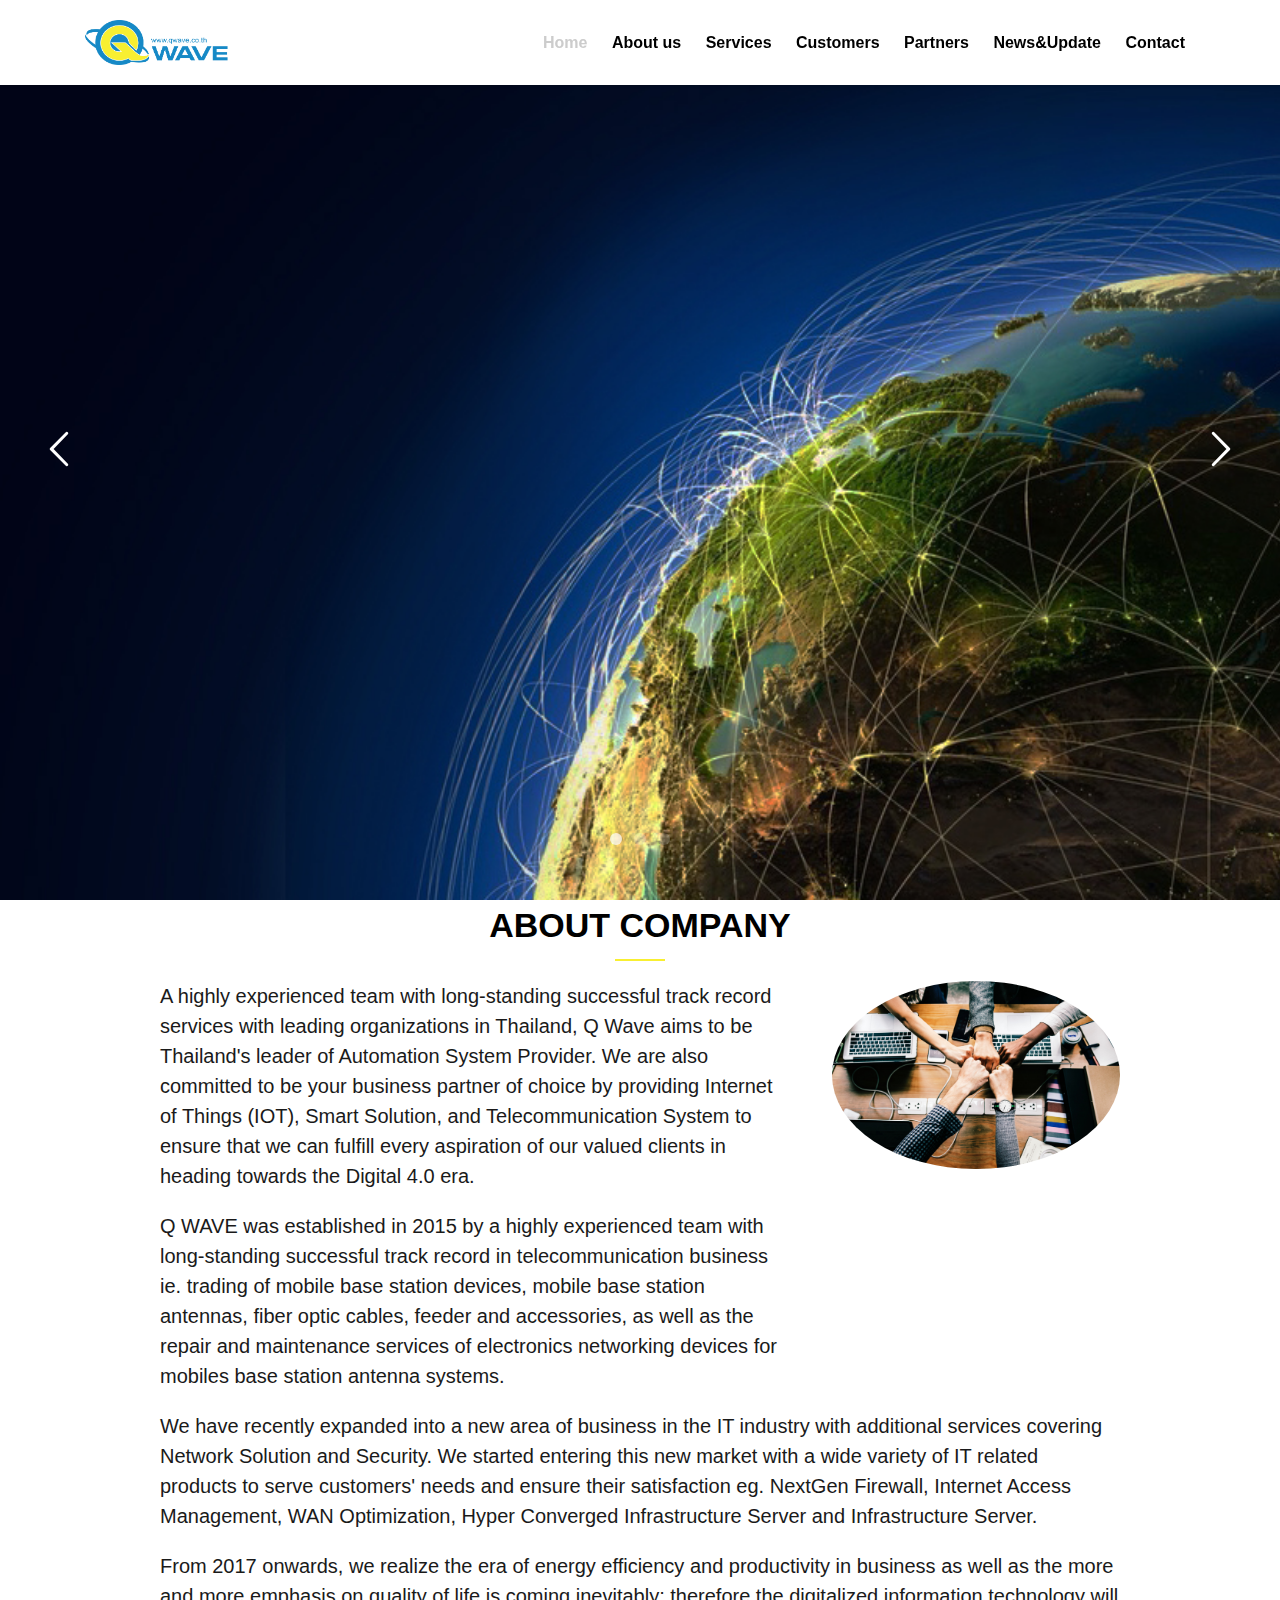
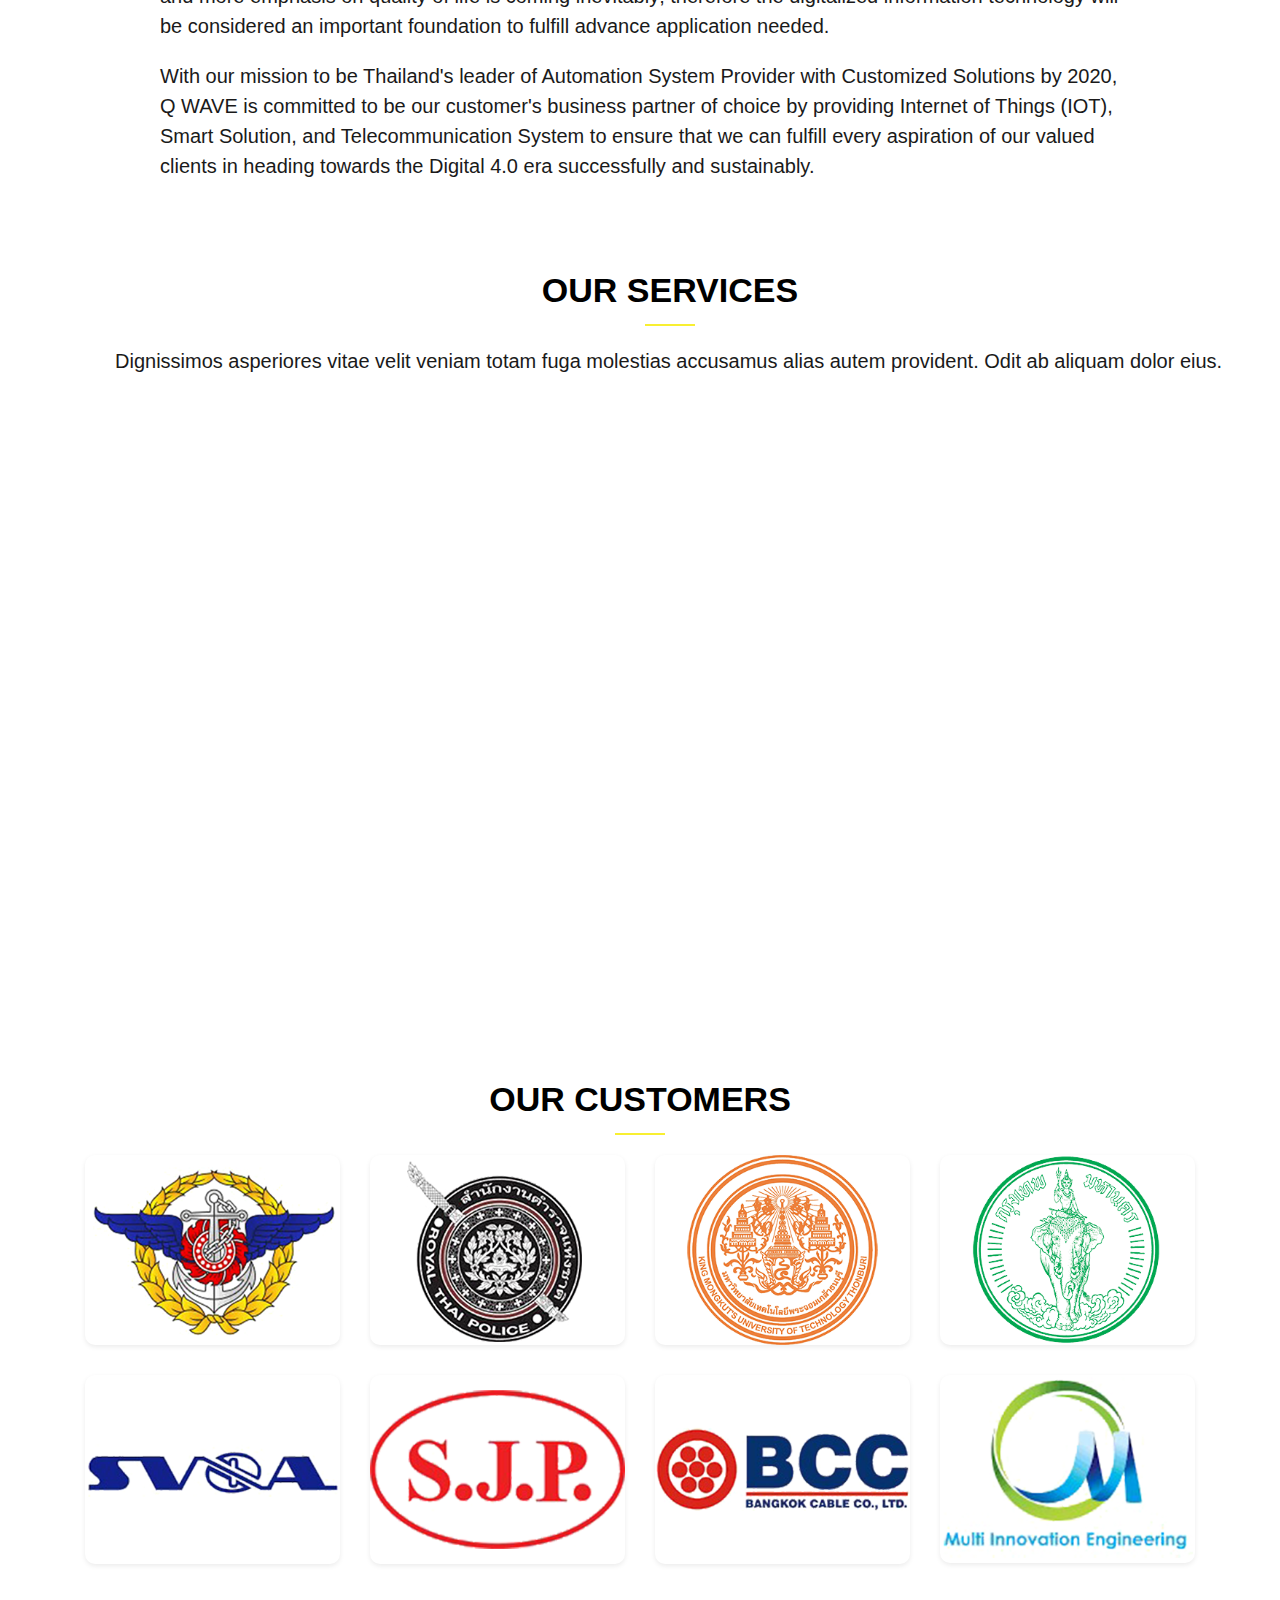
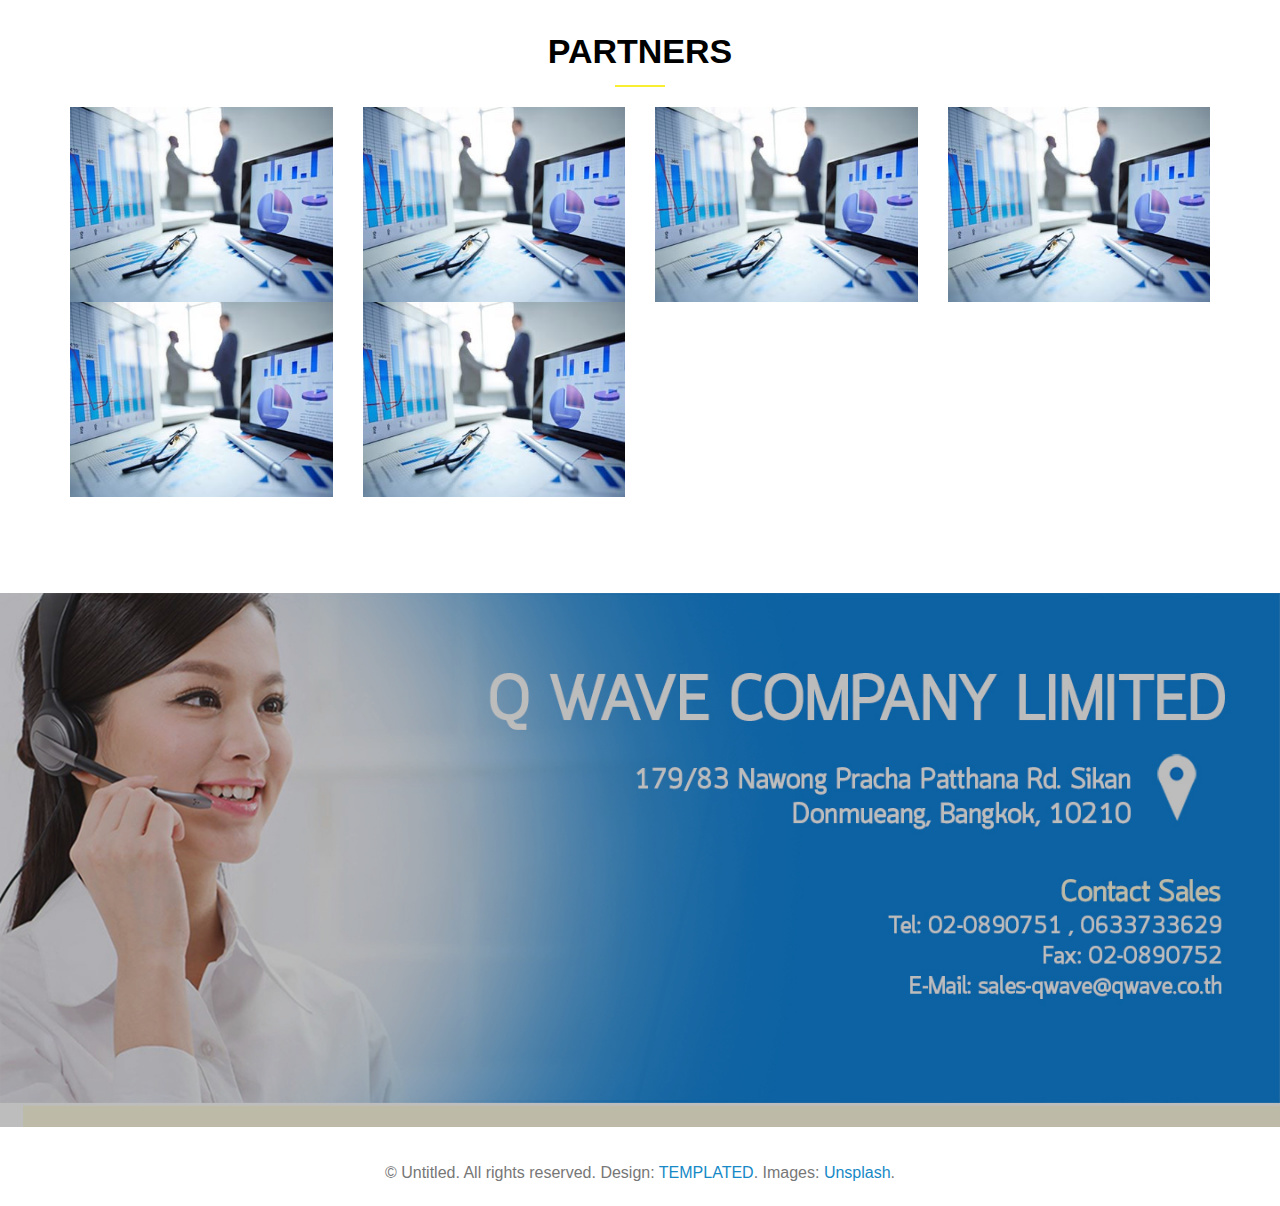
==== commit 568fa926: "Fix picture full" ====
--- a/index.html
+++ b/index.html
@@ -46,31 +46,47 @@
 </head>
 
 <body>
-		<div class="ubea-loader"></div>
-	
-		<div id="page">
+	<div class="ubea-loader"></div>
+
+	<div id="page">
 		<nav class="ubea-nav" role="navigation">
-		  <div class="ubea-container">
-			  <div class="row">
-				<div class="col-sm-2 col-xs-12">
-						<div id="ubea-logo"><img src="images/img_13.PNG" width="143" height="45"></div>
-				</div>
+			<div class="ubea-container">
+				<div class="row">
+					<div class="col-sm-2 col-xs-12">
+						<div id="ubea-logo">
+							<img src="images/img_13.PNG" width="143" height="45">
+						</div>
+					</div>
 					<div class="col-xs-10 text-right menu-1 main-nav">
 						<ul>
-							<li class="active"><a href="#" data-nav-section="home">Home</a></li>
-							 <li><a href="#" data-nav-section="about">About us</a></li>
-							 <li><a href="#" data-nav-section="services">Services</a></li>
-							<li><a href="#" data-nav-section="customer">Customers </a></li>
-							
-							<li><a href="#" data-nav-section="portfolio">Partners</a></li>
-							<li><a href="#" data-nav-section="#">News&Update</a></li>
-							<li><a href="#" data-nav-section="contact">Contact</a></li>
-							
+							<li class="active">
+								<a href="#" data-nav-section="home">Home</a>
+							</li>
+							<li>
+								<a href="#" data-nav-section="about">About us</a>
+							</li>
+							<li>
+								<a href="#" data-nav-section="services">Services</a>
+							</li>
+							<li>
+								<a href="#" data-nav-section="customer">Customers </a>
+							</li>
+
+							<li>
+								<a href="#" data-nav-section="portfolio">Partners</a>
+							</li>
+							<li>
+								<a href="#" data-nav-section="#">News&Update</a>
+							</li>
+							<li>
+								<a href="#" data-nav-section="contact">Contact</a>
+							</li>
+
 						</ul>
 					</div>
-			  </div>
-				
-		  </div>
+				</div>
+
+			</div>
 		</nav>
 
 
@@ -123,52 +139,52 @@
 
 
 		<div id="ubea-blog" data-section="about">
-				<div class="ubea-container">
-					<div class="row">
-						<div class="ubea-heading">
-							<center>
-								<h2>ABOUT COMPANY </h2>
-							</center>
-							<!-- Section -->
-							<section class="wrapper">
-								<div class="inner">
-									</header>
-									<div class="flex flex-2">
-										<div class="col col2">
-											<p>A highly experienced team with long-standing successful track record services with leading organizations in Thailand,
-												Q Wave aims to be Thailand's leader of Automation System Provider. We are also committed to be your business partner
-												of choice by providing Internet of Things (IOT), Smart Solution, and Telecommunication System to ensure that we
-												can fulfill every aspiration of our valued clients in heading towards the Digital 4.0 era.</p>
-											<p>Q WAVE was established in 2015 by a highly experienced team with long-standing successful track record in telecommunication
-												business ie. trading of mobile base station devices, mobile base station antennas, fiber optic cables, feeder and
-												accessories, as well as the repair and maintenance services of electronics networking devices for mobiles base
-												station antenna systems.</p>
-										</div>
-										<div class="col col1 first">
-											<div class="image round fit">
-												<a href="generic.html">
-													<img src="images/img_8.jpg" alt="" />
-												</a>
-											</div>
-										</div>
-									</div>
-									<p>We have recently expanded into a new area of business in the IT industry with additional services covering Network
-										Solution and Security. We started entering this new market with a wide variety of IT related products to serve customers'
-										needs and ensure their satisfaction eg. NextGen Firewall, Internet Access Management, WAN Optimization, Hyper Converged
-										Infrastructure Server and Infrastructure Server.</p>
-									<p>From 2017 onwards, we realize the era of energy efficiency and productivity in business as well as the more and more
-										emphasis on quality of life is coming inevitably; therefore the digitalized information technology will be considered
-										an important foundation to fulfill advance application needed. </p>
-									<p>With our mission to be Thailand's leader of Automation System Provider with Customized Solutions by 2020, Q WAVE is
-										committed to be our customer's business partner of choice by providing Internet of Things (IOT), Smart Solution,
-										and Telecommunication System to ensure that we can fulfill every aspiration of our valued clients in heading towards
-										the Digital 4.0 era successfully and sustainably.</p>
-								</div>
-							</section>
-						</div>
+			<div class="ubea-container">
+				<div class="row">
+					<div class="ubea-heading">
+						<center>
+							<h2>ABOUT COMPANY </h2>
+						</center>
+						<!-- Section -->
+						<section class="wrapper">
+							<div class="inner">
+								</header>
+								<div class="flex flex-2">
+									<div class="col col2">
+										<p>A highly experienced team with long-standing successful track record services with leading organizations in Thailand,
+											Q Wave aims to be Thailand's leader of Automation System Provider. We are also committed to be your business partner
+											of choice by providing Internet of Things (IOT), Smart Solution, and Telecommunication System to ensure that we
+											can fulfill every aspiration of our valued clients in heading towards the Digital 4.0 era.</p>
+										<p>Q WAVE was established in 2015 by a highly experienced team with long-standing successful track record in telecommunication
+											business ie. trading of mobile base station devices, mobile base station antennas, fiber optic cables, feeder
+											and accessories, as well as the repair and maintenance services of electronics networking devices for mobiles
+											base station antenna systems.</p>
+									</div>
+									<div class="col col1 first">
+										<div class="image round fit">
+											<a href="generic.html">
+												<img src="images/img_8.jpg" alt="" />
+											</a>
+										</div>
+									</div>
+								</div>
+								<p>We have recently expanded into a new area of business in the IT industry with additional services covering Network
+									Solution and Security. We started entering this new market with a wide variety of IT related products to serve customers'
+									needs and ensure their satisfaction eg. NextGen Firewall, Internet Access Management, WAN Optimization, Hyper Converged
+									Infrastructure Server and Infrastructure Server.</p>
+								<p>From 2017 onwards, we realize the era of energy efficiency and productivity in business as well as the more and more
+									emphasis on quality of life is coming inevitably; therefore the digitalized information technology will be considered
+									an important foundation to fulfill advance application needed. </p>
+								<p>With our mission to be Thailand's leader of Automation System Provider with Customized Solutions by 2020, Q WAVE
+									is committed to be our customer's business partner of choice by providing Internet of Things (IOT), Smart Solution,
+									and Telecommunication System to ensure that we can fulfill every aspiration of our valued clients in heading towards
+									the Digital 4.0 era successfully and sustainably.</p>
+							</div>
+						</section>
 					</div>
 				</div>
 			</div>
+		</div>
 
 		<div class="ubea-section-overflow">
 
@@ -186,300 +202,191 @@
 							</div>
 						</div>
 					</div>
-					<div class="container animate-box" data-animate-effect="fadeIn">
-						<div class="col-lg-6 col-md-6 col-sm-6 col-xs-6">
-							<div class="col-lg-3 col-md-3 col-sm-3 col-xs-3">
+					<div class="animate-box" data-animate-effect="fadeIn">
+						<div class="col-lg-6 col-md-6 col-sm-6 col-xs-12">
+							<div class="col-lg-3 col-lg-offset-0 col-md-3 col-md-offset-0 col-sm-3 col-sm-offset-0 col-xs-6 col-xs-offset-3">
 								<img class="img-responsive" src="images/icon_04.jpg">
 							</div>
-							<div class="col-lg-9 col-md-9 col-sm-9 col-xs-9">
+							<div class="col-lg-9 col-md-9 col-sm-9 col-xs-12">
 								<h3>
 									<a href="repair.html">Repairs</a>
+								</h3>
+								<p class="color-black">We are ready and meet customer satisfaction with a team of experienced and the availability of advanced tools to repair equipment maintenance.</p>
+							</div>
+						</div>
+						<div class="col-lg-6 col-md-6 col-sm-6 col-xs-12">
+							<div class="col-lg-3 col-lg-offset-0 col-md-3 col-md-offset-0 col-sm-3 col-sm-offset-0 col-xs-6 col-xs-offset-3">
+								<img class="img-responsive" src="images/icon_02.jpg">
+							</div>
+							<div class="col-lg-9 col-md-9 col-sm-9 col-xs-12">
+								<h3>
+									<a href="it solutions.html">IT Solutions</a>
+								</h3>
+								<p class="color-black">Provides IT solutions and professional services which meet every customer’s requirement are including Network Infrastructure,
+									Server & Storage, Security Infrastructure, Cloud, Developing and Professional services.</p>
+							</div>
+						</div>
+						<div class="col-lg-6 col-md-6 col-sm-6 col-xs-12">
+							<div class="col-lg-3 col-lg-offset-0 col-md-3 col-md-offset-0 col-sm-3 col-sm-offset-0 col-xs-6 col-xs-offset-3">
+								<img class="img-responsive" src="images/icon_07.jpg">
+							</div>
+							<div class="col-lg-9 col-md-9 col-sm-9 col-xs-12">
+								<h3>
+									<a href="power.html">Power Electricity</a>
 								</h3>
 								<p class="color-black">We are ready and meet customer satisfaction with a team of experienced and the availability of advanced tools to
 									repair equipment maintenance.</p>
 							</div>
 						</div>
-						<div class="col-lg-6 col-md-6 col-sm-6 col-xs-6">
-							<div class="col-lg-3 col-md-3 col-sm-3 col-xs-3">
-								<img class="img-responsive" src="images/icon_02.jpg">
-							</div>
-							<div class="col-lg-9 col-md-9 col-sm-9 col-xs-9">
-								<h3>
-									<a href="it solutions.html">IT Solutions</a>
-								</h3>
-								<p class="color-black">Provides IT solutions and professional services which meet every customer’s requirement are including Network Infrastructure,
-									Server & Storage, Security Infrastructure, Cloud, Developing and Professional services.</p>
-							</div>
-						</div>
-						<div class="col-lg-6 col-md-6 col-sm-6 col-xs-6">
-							<div class="col-lg-3 col-md-3 col-sm-3 col-xs-3">
-								<img class="img-responsive" src="images/icon_07.jpg">
-							</div>
-							<div class="col-lg-9 col-md-9 col-sm-9 col-xs-9">
-								<h3>
-									<a href="power.html">Power Electricity</a>
+						<div class="col-lg-6 col-md-6 col-sm-6 col-xs-12">
+							<div class="col-lg-3 col-lg-offset-0 col-md-3 col-md-offset-0 col-sm-3 col-sm-offset-0 col-xs-6 col-xs-offset-3">
+								<img class="img-responsive" src="images/icon_05.jpg">
+							</div>
+							<div class="col-lg-9 col-md-9 col-sm-9 col-xs-12">
+								<h3>
+									<a href="manafacturing.html">Manufacturing Management</a>
 								</h3>
 								<p class="color-black">We are ready and meet customer satisfaction with a team of experienced and the availability of advanced tools to
 									repair equipment maintenance.</p>
 							</div>
 						</div>
-						<div class="col-lg-6 col-md-6 col-sm-6 col-xs-6">
-							<div class="col-lg-3 col-md-3 col-sm-3 col-xs-3">
-								<img class="img-responsive" src="images/icon_05.jpg">
-							</div>
-							<div class="col-lg-9 col-md-9 col-sm-9 col-xs-9">
-								<h3>
-									<a href="manafacturing.html">Manufacturing Management</a>
+						<div class="col-lg-6 col-md-6 col-sm-6 col-xs-12">
+							<div class="col-lg-3 col-lg-offset-0 col-md-3 col-md-offset-0 col-sm-3 col-sm-offset-0 col-xs-6 col-xs-offset-3">
+								<img class="img-responsive" src="images/icon_03.jpg">
+							</div>
+							<div class="col-lg-9 col-md-9 col-sm-9 col-xs-12">
+								<h3>
+									<a href="import-export.html">Import&Export</a>
 								</h3>
 								<p class="color-black">We are ready and meet customer satisfaction with a team of experienced and the availability of advanced tools to
 									repair equipment maintenance.</p>
 							</div>
 						</div>
-						<div class="col-lg-6 col-md-6 col-sm-6 col-xs-6">
-							<div class="col-lg-3 col-md-3 col-sm-3 col-xs-3">
-								<img class="img-responsive" src="images/icon_03.jpg">
-							</div>
-							<div class="col-lg-9 col-md-9 col-sm-9 col-xs-9">
-								<h3>
-									<a href="import-export.html">Import&Export</a>
+						<div class="col-lg-6 col-md-6 col-sm-6 col-xs-12">
+							<div class="col-lg-3 col-lg-offset-0 col-md-3 col-md-offset-0 col-sm-3 col-sm-offset-0 col-xs-6 col-xs-offset-3">
+								<img class="img-responsive" src="images/icon_01.jpg">
+							</div>
+							<div class="col-lg-9 col-md-9 col-sm-9 col-xs-12">
+								<h3>
+									<a href="system integrator.html">System Integrator</a>
 								</h3>
 								<p class="color-black">We are ready and meet customer satisfaction with a team of experienced and the availability of advanced tools to
 									repair equipment maintenance.</p>
 							</div>
 						</div>
-						<div class="col-lg-6 col-md-6 col-sm-6 col-xs-6">
-							<div class="col-lg-3 col-md-3 col-sm-3 col-xs-3">
-								<img class="img-responsive" src="images/icon_01.jpg">
-							</div>
-							<div class="col-lg-9 col-md-9 col-sm-9 col-xs-9">
-								<h3>
-									<a href="system integrator.html">System Integrator</a>
+						<div class="col-lg-6 col-md-6 col-sm-6 col-xs-12">
+							<div class="col-lg-3 col-lg-offset-0 col-md-3 col-md-offset-0 col-sm-3 col-sm-offset-0 col-xs-6 col-xs-offset-3">
+								<img class="img-responsive" src="images/icon_06.jpg">
+							</div>
+							<div class="col-lg-9 col-md-9 col-sm-9 col-xs-12">
+								<h3>
+									<a href="security.html">Security Solutions</a>
 								</h3>
 								<p class="color-black">We are ready and meet customer satisfaction with a team of experienced and the availability of advanced tools to
 									repair equipment maintenance.</p>
 							</div>
 						</div>
-						<div class="col-lg-6 col-md-6 col-sm-6 col-xs-6">
-							<div class="col-lg-3 col-md-3 col-sm-3 col-xs-3">
-								<img class="img-responsive" src="images/icon_06.jpg">
-							</div>
-							<div class="col-lg-9 col-md-9 col-sm-9 col-xs-9">
-								<h3>
-									<a href="security.html">Security Solutions</a>
-								</h3>
-								<p class="color-black">We are ready and meet customer satisfaction with a team of experienced and the availability of advanced tools to
-									repair equipment maintenance.</p>
-							</div>
-						</div>
-					</div>
-
-					<!-- <div class="row">
-						<div class="col-md-6">
-							<div class="row">
-								<div class="col-md-12">
-									<div class="feature-left">
-
-										<right>
-											<img src="images/icon_04.jpg" width="89" height="84">
-										</right>
-
-										<div class="feature-copy">
-											<h3>
-												<a href="repair.html">Repairs</a>
-											</h3>
-											<p class="color-black">We are ready and meet customer satisfaction with a team of experienced and the availability of advanced tools
-												to repair equipment maintenance.</p>
-										</div>
-									</div>
-								</div>
-								<div class="col-md-12">
-									<div class="feature-left">
-										<right>
-											<img src="images/icon_07.jpg" width="89" height="84">
-										</right>
-
-										<div class="feature-copy">
-											<h3>
-												<a href="power.html">Power Electricity</a>
-											</h3>
-											<p class="color-black">We are a leader in the electrical and electrical industry. With over 20 years of electrical engineering expertise,
-												It can work quickly and effective to meet customer satisfaction. </p>
-										</div>
-									</div>
-								</div>
-
-								<div class="col-md-12">
-									<div class="feature-left">
-										<right>
-											<img src="images/icon_03.jpg" width="96" height="91">
-										</right>
-										<div class="feature-copy">
-											<h3>
-												<a href="import-export.html">Import&Export</a>
-											</h3>
-											<p class="color-black">We are expert in supplying products that meet the needs of our customers. We have business partners around the
-												world to supply the highest quality products.</p>
-										</div>
-									</div>
-								</div>
-							</div>
-						</div>
-						<div class="col-md-6 animate-box" data-animate-effect="fadeIn">
-							<div class="row">
-								<div class="col-md-12">
-									<div class="feature-left">
-										<right>
-											<img src="images/icon_02.jpg" width="96" height="91">
-										</right>
-										<div class="feature-copy">
-											<h3>IT Solutions</h3>
-											<p class="color-black">Provides IT solutions and professional services which meet every customer’s requirement are including Network
-												Infrastructure, Server & Storage, Security Infrastructure, Cloud, Developing and Professional services.
-											</p>
-										</div>
-									</div>
-								</div>
-								<div class="col-md-12">
-									<div class="feature-left">
-
-										<right>
-											<img src="images/icon_05.jpg" width="102" height="96">
-										</right>
-										<div class="feature-copy">
-											<h3>Manufacturing Management</h3>
-											<p class="color-black">We are a service provider that can be consulted and develop industrial systems with advanced technology fully
-												integrated with automation and IOT. </p>
-										</div>
-									</div>
-								</div>
-								<div class="col-md-12">
-									<div class="feature-left">
-										<right>
-											<img src="images/icon_01.jpg" width="96" height="91">
-										</right>
-										<div class="feature-copy">
-											<h3>System Integrator</h3>
-											<p class="color-black">We committed to develop a system that meets our customers' highest standards. Deliver quality work with fast service
-												and maximize value for your organization.</p>
-										</div>
-									</div>
-								</div>
-								<div class="col-md-12">
-									<div class="feature-left">
-										<right>
-											<img src="images/icon_06.jpg" width="89" height="84">
-										</right>
-										<div class="feature-copy">
-											<h3>Security Solutions</h3>
-											<p class="color-black">By our expert team, We provide Security Defense solutions for critical asset protection Management with special
-												products as your requirement.
-											</p>
-										</div>
-									</div>
-								</div>
-							</div>
-						</div>
-					</div> -->
+					</div>
 				</div>
 			</div>
 
 
 			<div class="ubea-section" id="ubea-portfolio" data-section="customer">
-					<div class="ubea-container">
-						<div class="row">
-							<div class="ubea-heading">
-								<center>
-									<h2>OUR CUSTOMERS</h2>
-								</center>
-							</div>
-	
-	
-						</div>
-						<div class="row">
-							<div class="col-lg-3 col-md-3">
-								<a href="images/img_2.jpg" class="ubea-card-item image-popup" title="Project name here.">
-									<figure>
-										<div class="overlay">
-											<i class="ti-plus"></i>
-										</div>
-										<img src="images/img_23.jpg" alt="Image" class="img-responsive">
-									</figure>
-								</a>
-							</div>
-							<div class="col-lg-3 col-md-3">
-								<a href="images/img_1.jpg" class="ubea-card-item image-popup" title="Project name here.">
-									<figure>
-										<div class="overlay">
-											<i class="ti-plus"></i>
-										</div>
-										<img src="images/img_22.jpg" alt="Image" class="img-responsive">
-									</figure>
-								</a>
-							</div>
-							<div class="col-lg-3 col-md-3">
-								<a href="images/img_3.jpg" class="ubea-card-item image-popup" title="Project name here.">
-									<figure>
-										<div class="overlay">
-											<i class="ti-plus"></i>
-										</div>
-										<img src="images/img_25.jpg" alt="Image" class="img-responsive">
-									</figure>
-								</a>
-							</div>
-	
-							<div class="col-lg-3 col-md-3">
-								<a href="images/img_4.jpg" class="ubea-card-item image-popup" title="Project name here.">
-									<figure>
-										<div class="overlay">
-											<i class="ti-plus"></i>
-										</div>
-										<img src="images/img_24.jpg" alt="Image" class="img-responsive">
-									</figure>
-								</a>
-							</div>
-							<div class="col-lg-3 col-md-3">
-								<a href="images/img_5.jpg" class="ubea-card-item image-popup" title="Project name here.">
-									<figure>
-										<div class="overlay">
-											<i class="ti-plus"></i>
-										</div>
-										<img src="images/img_26.jpg" alt="Image" class="img-responsive">
-									</figure>
-								</a>
-							</div>
-							<div class="col-lg-3 col-md-3">
-								<a href="images/img_2.jpg" class="ubea-card-item image-popup" title="Project name here.">
-									<figure>
-										<div class="overlay">
-											<i class="ti-plus"></i>
-										</div>
-										<img src="images/img_21.jpg" alt="Image" class="img-responsive">
-									</figure>
-								</a>
-							</div>
-							<div class="col-lg-3 col-md-3">
-								<a href="images/img_1.jpg" class="ubea-card-item image-popup" title="Project name here.">
-									<figure>
-										<div class="overlay">
-											<i class="ti-plus"></i>
-										</div>
-										<img src="images/img_28.jpg" alt="Image" class="img-responsive">
-									</figure>
-								</a>
-							</div>
-							<div class="col-lg-3 col-md-3">
-								<a href="images/img_1.jpg" class="ubea-card-item image-popup" title="Project name here.">
-									<figure>
-										<div class="overlay">
-											<i class="ti-plus"></i>
-										</div>
-										<img src="images/img_27.jpg" alt="Image" class="img-responsive">
-									</figure>
-								</a>
-							</div>
-	
-						</div>
-					</div>
+				<div class="ubea-container">
+					<div class="row">
+						<div class="ubea-heading">
+							<center>
+								<h2>OUR CUSTOMERS</h2>
+							</center>
+						</div>
+
+
+					</div>
+					<div class="row">
+						<div class="col-lg-3 col-md-3">
+							<a href="images/img_2.jpg" class="ubea-card-item image-popup" title="Project name here.">
+								<figure>
+									<div class="overlay">
+										<i class="ti-plus"></i>
+									</div>
+									<img src="images/img_23.jpg" alt="Image" class="img-responsive">
+								</figure>
+							</a>
+						</div>
+						<div class="col-lg-3 col-md-3">
+							<a href="images/img_1.jpg" class="ubea-card-item image-popup" title="Project name here.">
+								<figure>
+									<div class="overlay">
+										<i class="ti-plus"></i>
+									</div>
+									<img src="images/img_22.jpg" alt="Image" class="img-responsive">
+								</figure>
+							</a>
+						</div>
+						<div class="col-lg-3 col-md-3">
+							<a href="images/img_3.jpg" class="ubea-card-item image-popup" title="Project name here.">
+								<figure>
+									<div class="overlay">
+										<i class="ti-plus"></i>
+									</div>
+									<img src="images/img_25.jpg" alt="Image" class="img-responsive">
+								</figure>
+							</a>
+						</div>
+
+						<div class="col-lg-3 col-md-3">
+							<a href="images/img_4.jpg" class="ubea-card-item image-popup" title="Project name here.">
+								<figure>
+									<div class="overlay">
+										<i class="ti-plus"></i>
+									</div>
+									<img src="images/img_24.jpg" alt="Image" class="img-responsive">
+								</figure>
+							</a>
+						</div>
+						<div class="col-lg-3 col-md-3">
+							<a href="images/img_5.jpg" class="ubea-card-item image-popup" title="Project name here.">
+								<figure>
+									<div class="overlay">
+										<i class="ti-plus"></i>
+									</div>
+									<img src="images/img_26.jpg" alt="Image" class="img-responsive">
+								</figure>
+							</a>
+						</div>
+						<div class="col-lg-3 col-md-3">
+							<a href="images/img_2.jpg" class="ubea-card-item image-popup" title="Project name here.">
+								<figure>
+									<div class="overlay">
+										<i class="ti-plus"></i>
+									</div>
+									<img src="images/img_21.jpg" alt="Image" class="img-responsive">
+								</figure>
+							</a>
+						</div>
+						<div class="col-lg-3 col-md-3">
+							<a href="images/img_1.jpg" class="ubea-card-item image-popup" title="Project name here.">
+								<figure>
+									<div class="overlay">
+										<i class="ti-plus"></i>
+									</div>
+									<img src="images/img_28.jpg" alt="Image" class="img-responsive">
+								</figure>
+							</a>
+						</div>
+						<div class="col-lg-3 col-md-3">
+							<a href="images/img_1.jpg" class="ubea-card-item image-popup" title="Project name here.">
+								<figure>
+									<div class="overlay">
+										<i class="ti-plus"></i>
+									</div>
+									<img src="images/img_27.jpg" alt="Image" class="img-responsive">
+								</figure>
+							</a>
+						</div>
+
+					</div>
+				</div>
 
 
 				<section id="recent-works">
@@ -599,14 +506,14 @@
 					</div>
 				</div>
 			</div>
-<!-- Footer -->
-<footer id="footer" class="text-center">
-		<div class="copyright">
-			<p>&copy; Untitled. All rights reserved. Design:
-				<a href="https://templated.co">TEMPLATED</a>. Images:
-				<a href="https://unsplash.com">Unsplash</a>.</p>
-		</div>
-	</footer>
+			<!-- Footer -->
+			<footer id="footer" class="text-center">
+				<div class="copyright">
+					<p>&copy; Untitled. All rights reserved. Design:
+						<a href="https://templated.co">TEMPLATED</a>. Images:
+						<a href="https://unsplash.com">Unsplash</a>.</p>
+				</div>
+			</footer>
 
 
 			<!-- jQuery -->
--- a/css/style.css
+++ b/css/style.css
@@ -1905,6 +1905,7 @@
   -webkit-transition: 0.3s;
   -o-transition: 0.3s;
   transition: 0.3s;
+  width: 100%;
 }
 
 .ubea-card-item .ubea-text {
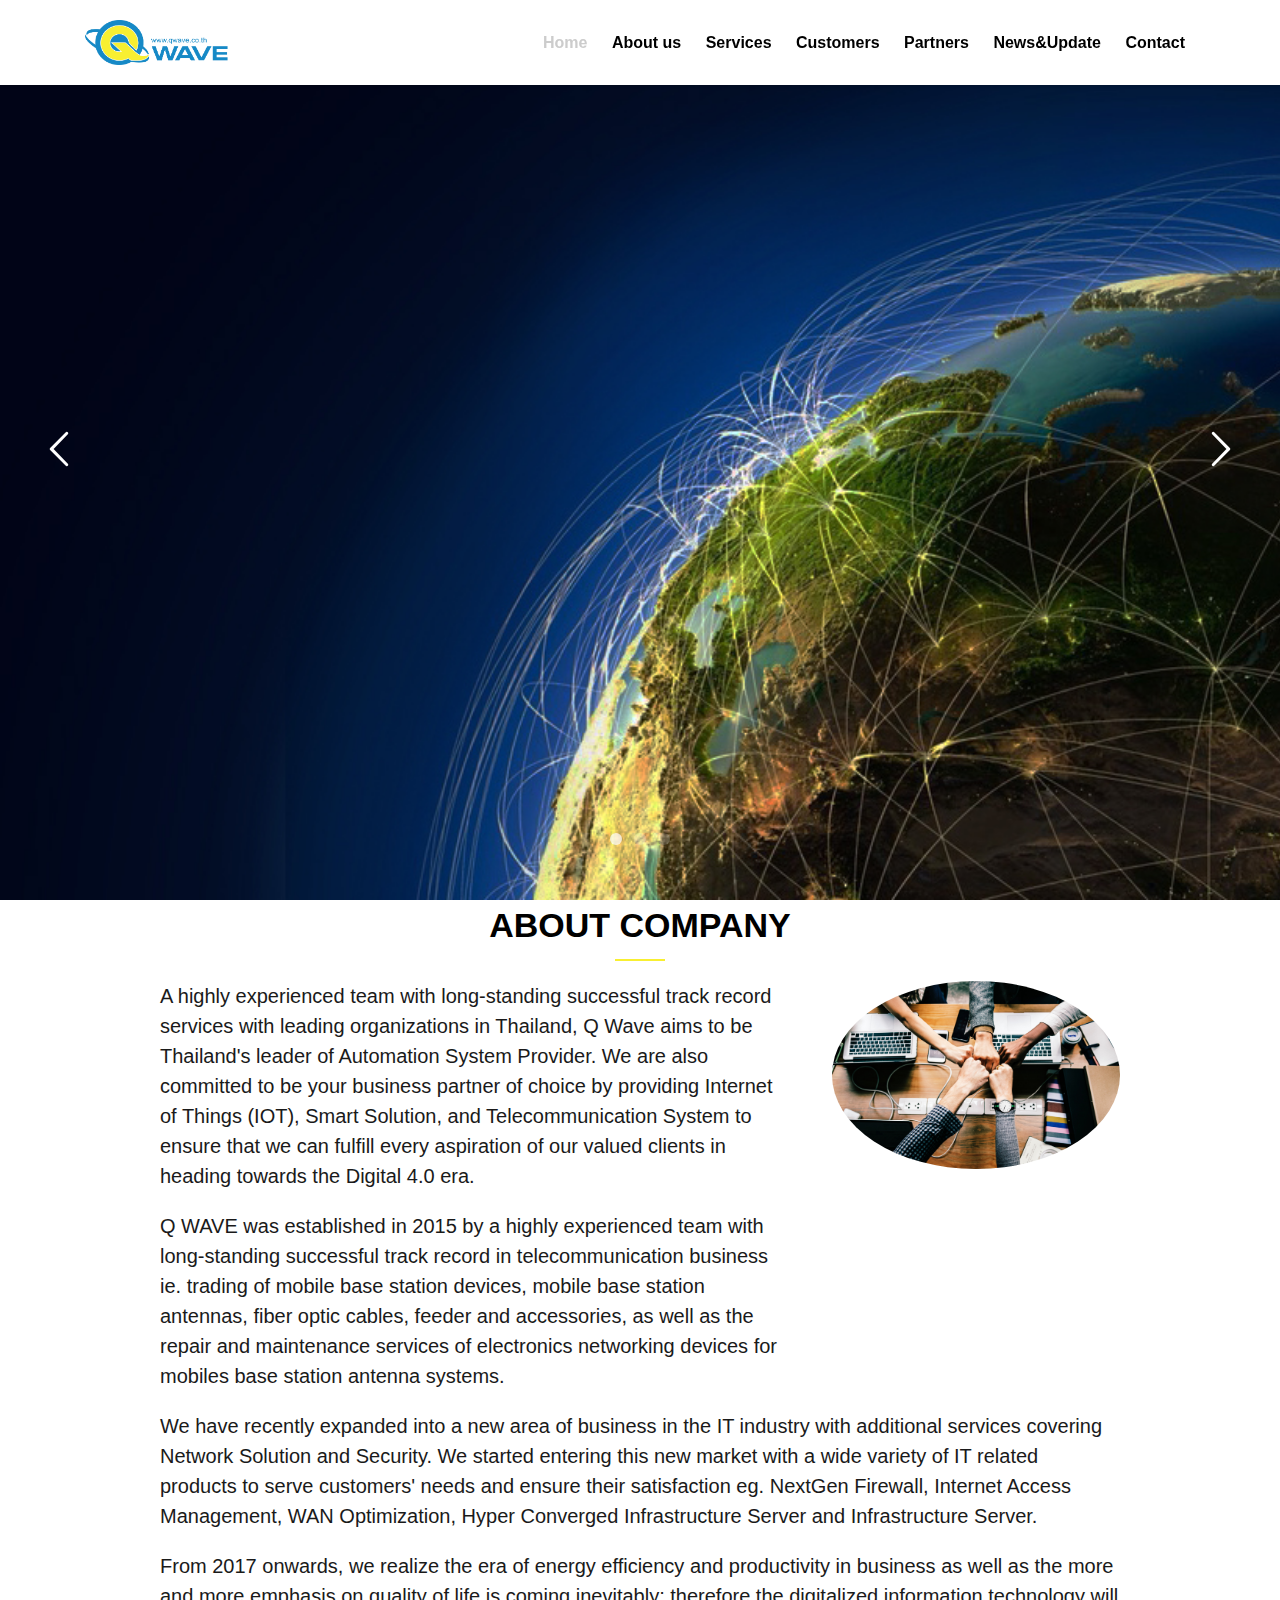
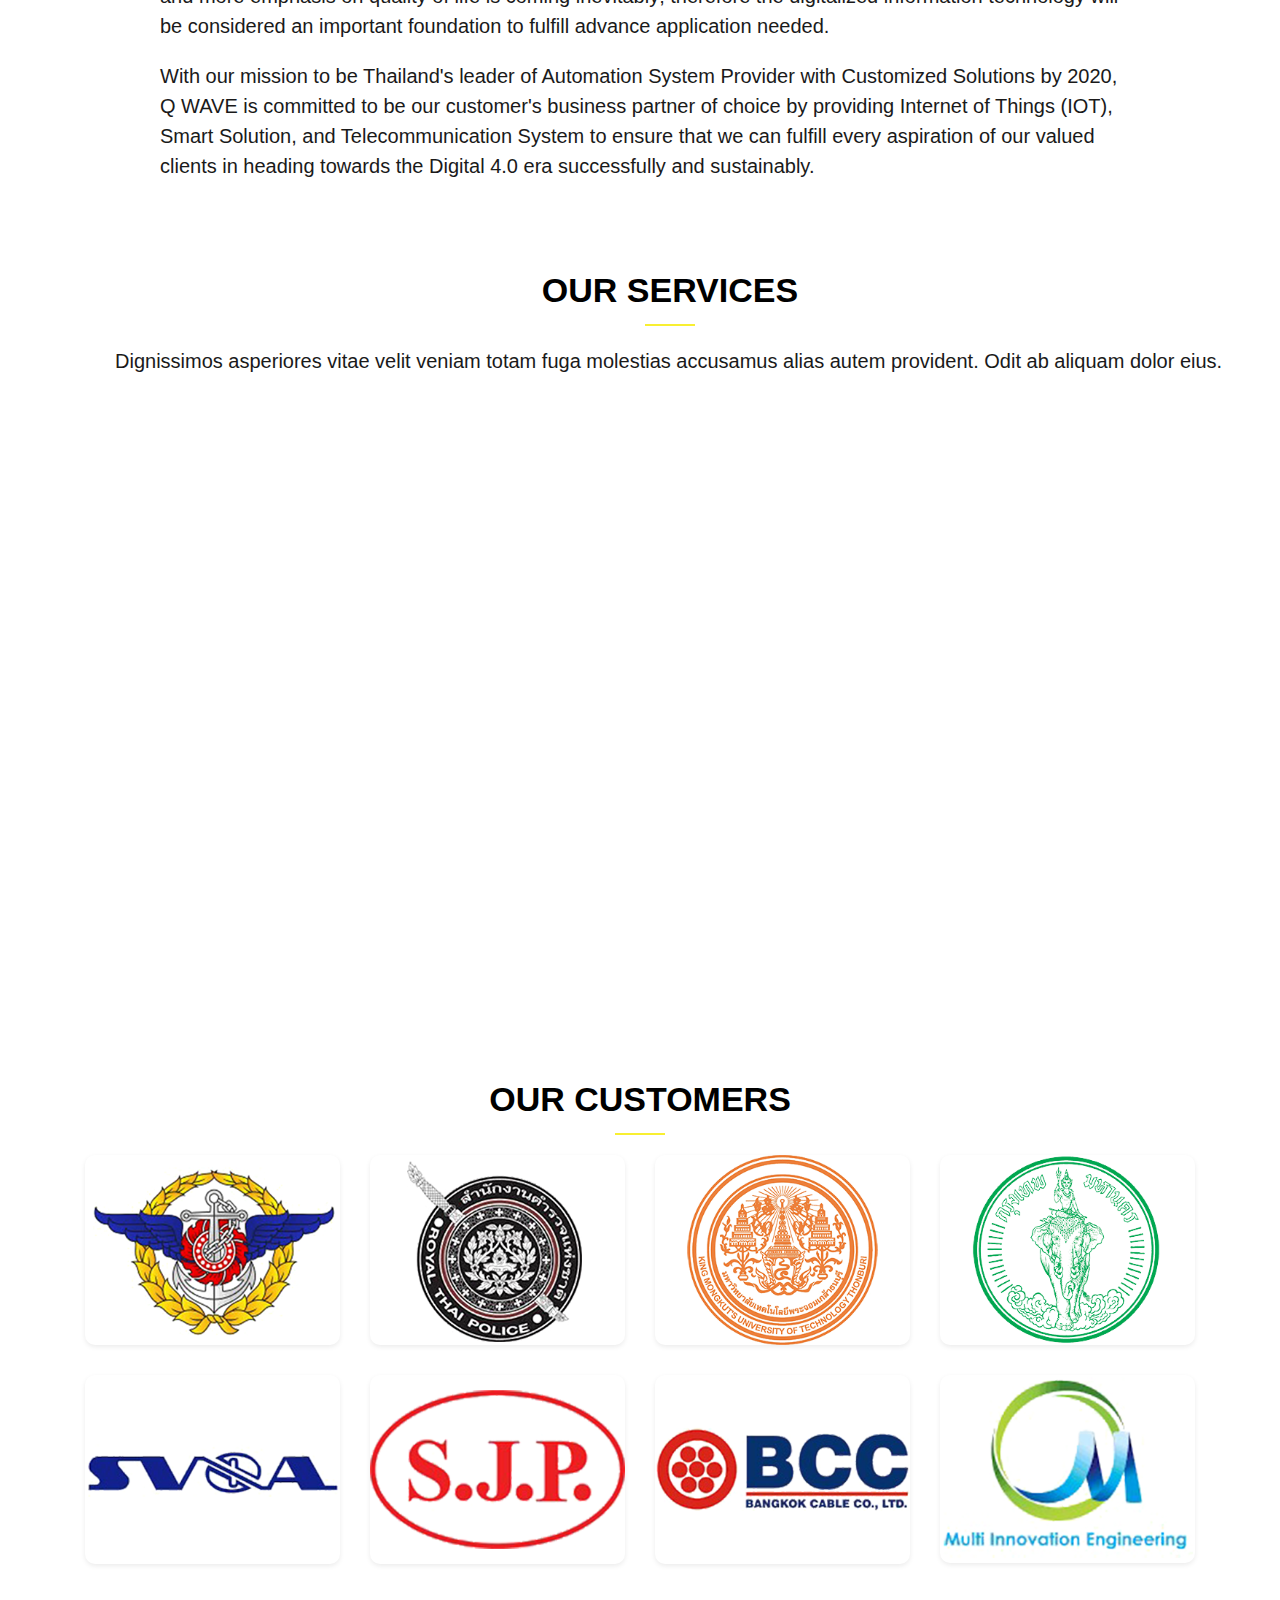
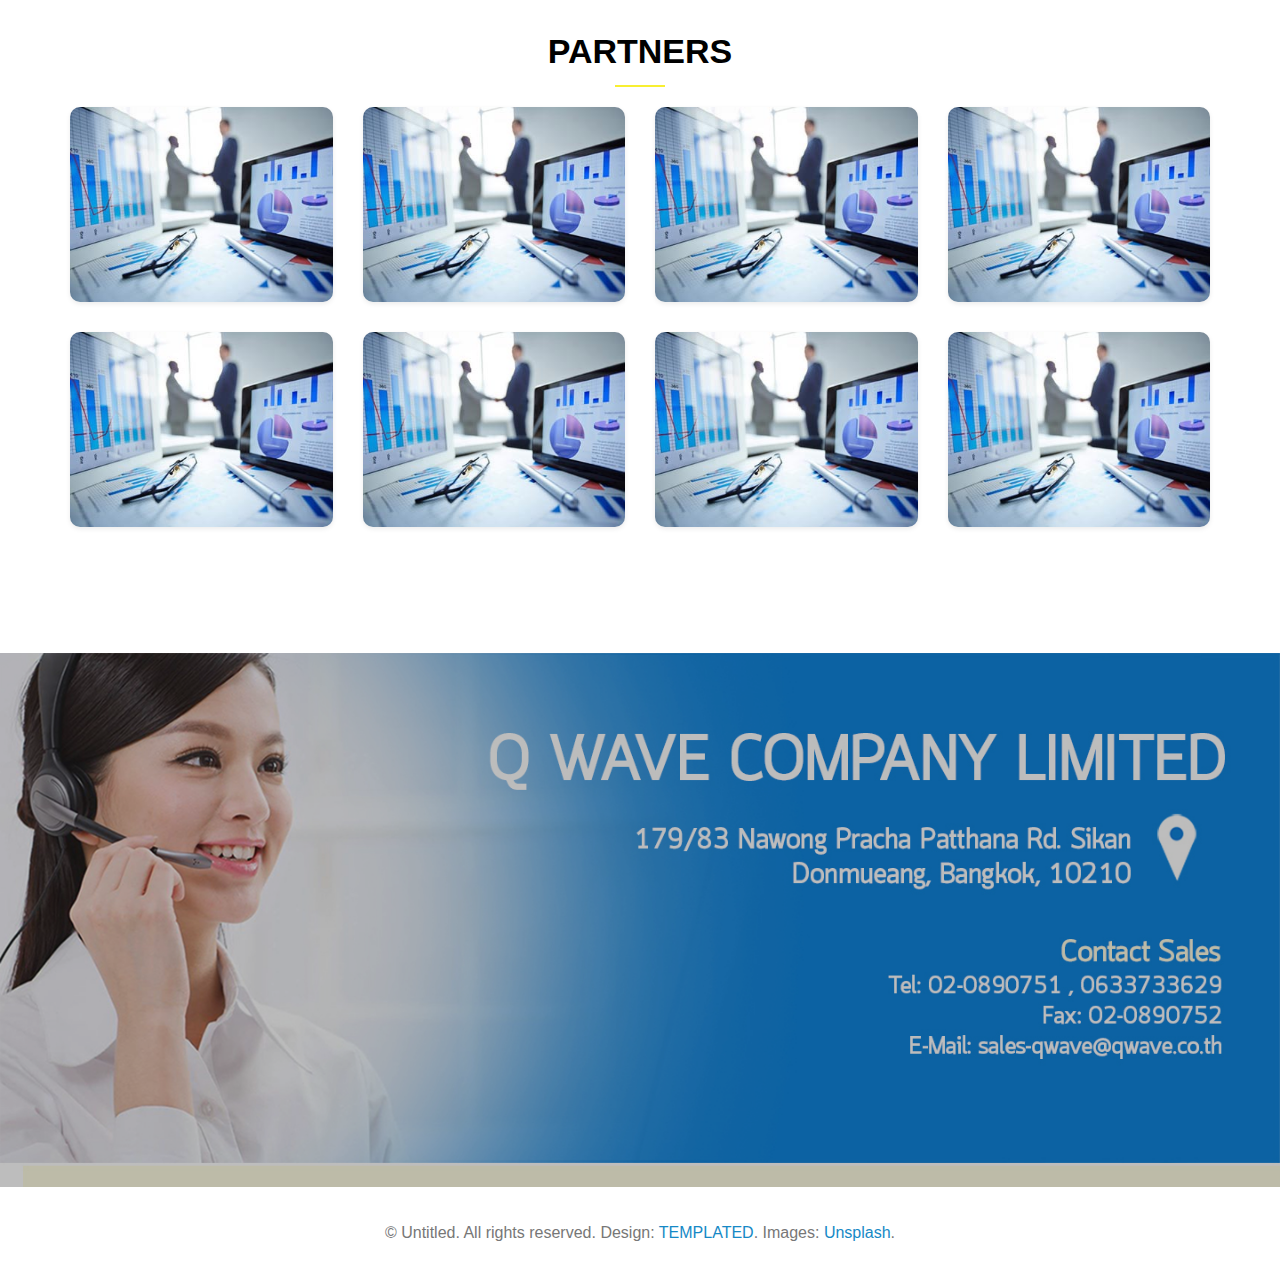
==== commit 85986d35: "Fix partners" ====
--- a/index.html
+++ b/index.html
@@ -400,76 +400,86 @@
 							</div>
 
 							<div class="row">
-								<div class="col-xs-12 col-sm-4 col-md-3">
-									<div class="recent-work-wrap">
-										<center>
-											<img class="img-responsive" src="images/img_1.jpg" alt="">
-										</center>
-										<div class="overlay">
-											<div class="recent-work-inner">
-
-											</div>
-										</div>
-									</div>
-								</div>
-
-								<div class="col-xs-12 col-sm-4 col-md-3">
-									<div class="recent-work-wrap">
-										<img class="img-responsive" src="images/img_1.jpg" alt="">
-										<div class="overlay">
-											<div class="recent-work-inner">
-
-											</div>
-										</div>
-									</div>
-								</div>
-
-								<div class="col-xs-12 col-sm-4 col-md-3">
-									<div class="recent-work-wrap">
-										<img src="images/img_1.jpg" alt="" height="181" class="img-responsive">
-										<div class="overlay">
-											<div class="recent-work-inner">
-
-
-											</div>
-										</div>
-									</div>
-								</div>
-
-								<div class="col-xs-12 col-sm-4 col-md-3">
-									<div class="recent-work-wrap">
-										<img class="img-responsive" src="images/img_1.jpg" alt="">
-										<div class="overlay">
-											<div class="recent-work-inner">
-
-											</div>
-										</div>
-									</div>
-								</div>
-
-								<div class="col-xs-12 col-sm-4 col-md-3">
-									<div class="recent-work-wrap">
-										<img class="img-responsive" src="images/img_1.jpg" alt="">
-										<div class="overlay">
-											<div class="recent-work-inner">
-
-											</div>
-										</div>
-									</div>
-								</div>
-
-								<div class="col-xs-12 col-sm-4 col-md-3">
-									<div class="recent-work-wrap">
-										<img class="img-responsive" src="images/img_1.jpg" alt="">
-										<div class="overlay">
-											<div class="recent-work-inner">
-
-											</div>
-										</div>
-									</div>
-								</div>
-
-
+								<div class="col-lg-3 col-md-3">
+									<a href="images/img_1.jpg" class="ubea-card-item image-popup" title="Project name here.">
+										<figure>
+											<div class="overlay">
+												<i class="ti-plus"></i>
+											</div>
+											<img src="images/img_1.jpg" alt="Image" class="img-responsive">
+										</figure>
+									</a>
+								</div>
+								<div class="col-lg-3 col-md-3">
+									<a href="images/img_1.jpg" class="ubea-card-item image-popup" title="Project name here.">
+										<figure>
+											<div class="overlay">
+												<i class="ti-plus"></i>
+											</div>
+											<img src="images/img_1.jpg" alt="Image" class="img-responsive">
+										</figure>
+									</a>
+								</div>
+								<div class="col-lg-3 col-md-3">
+									<a href="images/img_1.jpg" class="ubea-card-item image-popup" title="Project name here.">
+										<figure>
+											<div class="overlay">
+												<i class="ti-plus"></i>
+											</div>
+											<img src="images/img_1.jpg" alt="Image" class="img-responsive">
+										</figure>
+									</a>
+								</div>
+								<div class="col-lg-3 col-md-3">
+									<a href="images/img_1.jpg" class="ubea-card-item image-popup" title="Project name here.">
+										<figure>
+											<div class="overlay">
+												<i class="ti-plus"></i>
+											</div>
+											<img src="images/img_1.jpg" alt="Image" class="img-responsive">
+										</figure>
+									</a>
+								</div>
+								<div class="col-lg-3 col-md-3">
+									<a href="images/img_1.jpg" class="ubea-card-item image-popup" title="Project name here.">
+										<figure>
+											<div class="overlay">
+												<i class="ti-plus"></i>
+											</div>
+											<img src="images/img_1.jpg" alt="Image" class="img-responsive">
+										</figure>
+									</a>
+								</div>
+								<div class="col-lg-3 col-md-3">
+									<a href="images/img_1.jpg" class="ubea-card-item image-popup" title="Project name here.">
+										<figure>
+											<div class="overlay">
+												<i class="ti-plus"></i>
+											</div>
+											<img src="images/img_1.jpg" alt="Image" class="img-responsive">
+										</figure>
+									</a>
+								</div>
+								<div class="col-lg-3 col-md-3">
+									<a href="images/img_1.jpg" class="ubea-card-item image-popup" title="Project name here.">
+										<figure>
+											<div class="overlay">
+												<i class="ti-plus"></i>
+											</div>
+											<img src="images/img_1.jpg" alt="Image" class="img-responsive">
+										</figure>
+									</a>
+								</div>
+								<div class="col-lg-3 col-md-3">
+									<a href="images/img_1.jpg" class="ubea-card-item image-popup" title="Project name here.">
+										<figure>
+											<div class="overlay">
+												<i class="ti-plus"></i>
+											</div>
+											<img src="images/img_1.jpg" alt="Image" class="img-responsive">
+										</figure>
+									</a>
+								</div>
 							</div>
 							<!--/.row-->
 						</div>
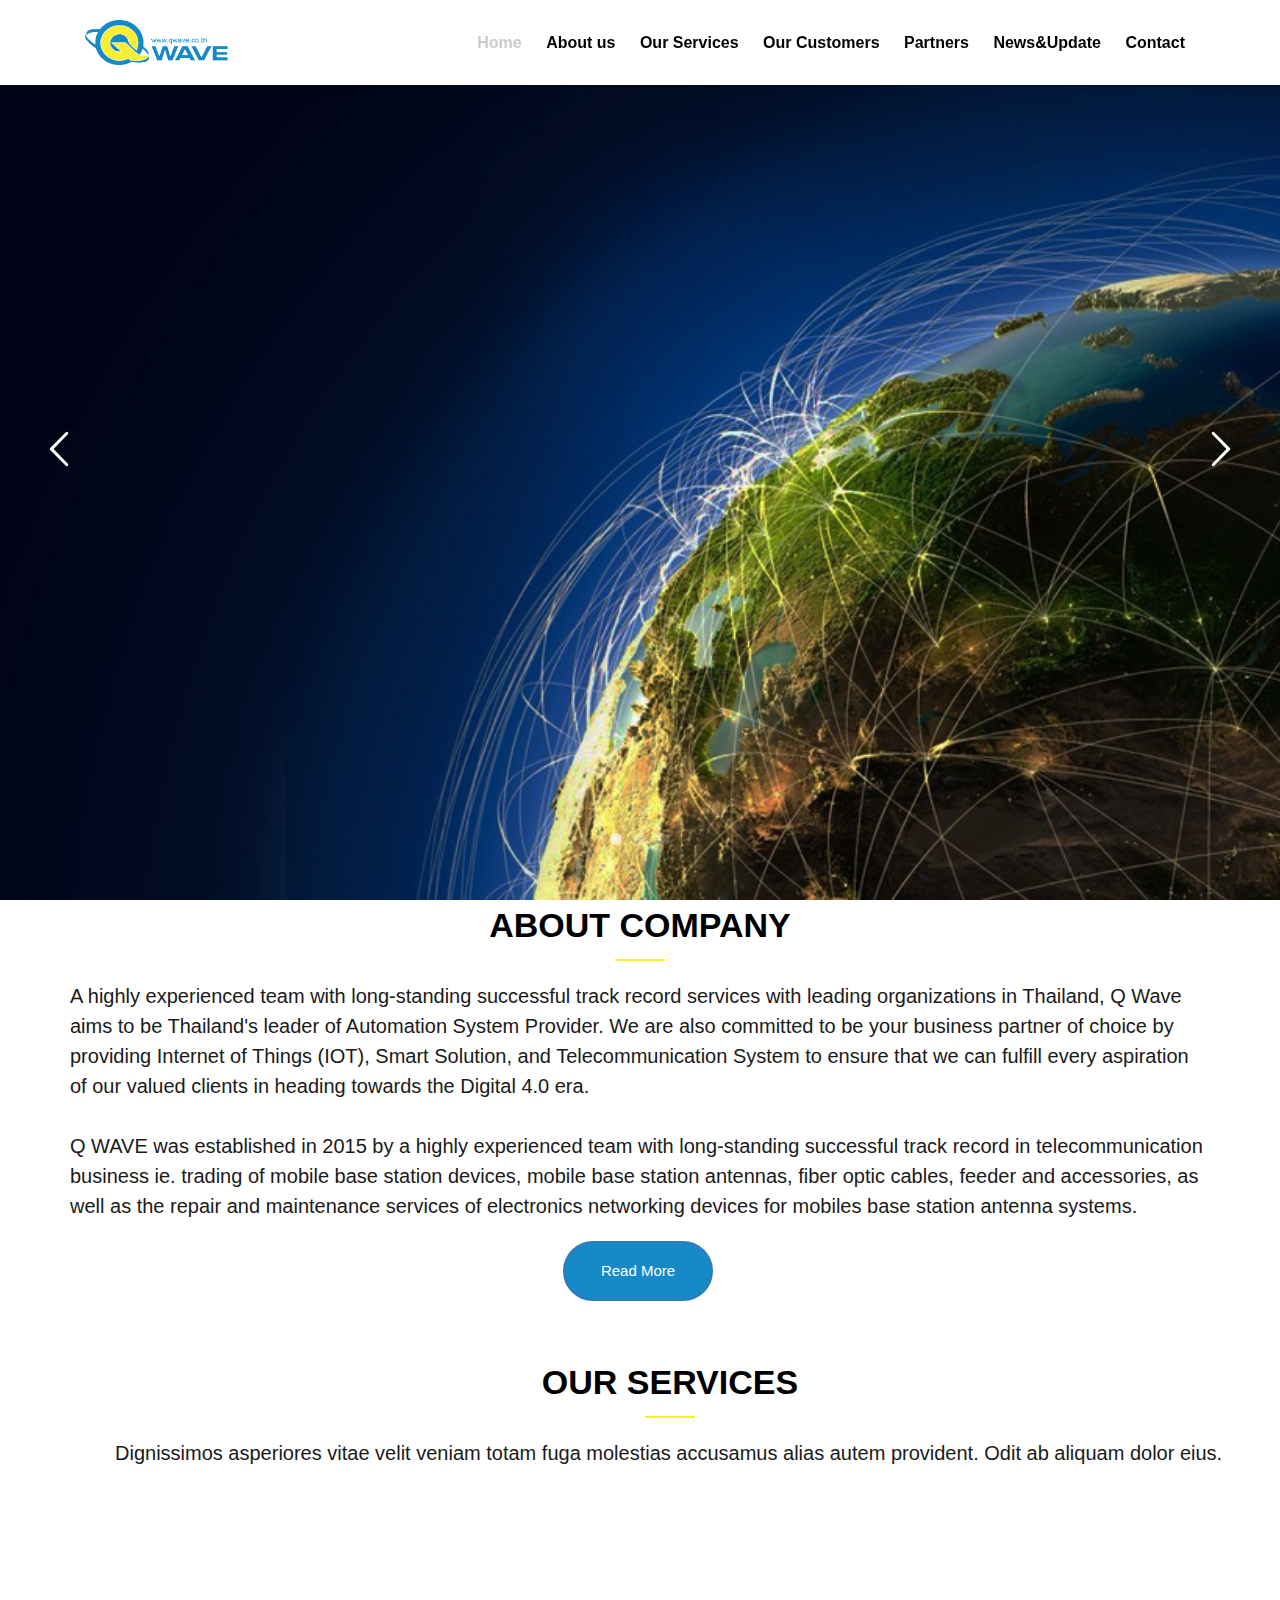
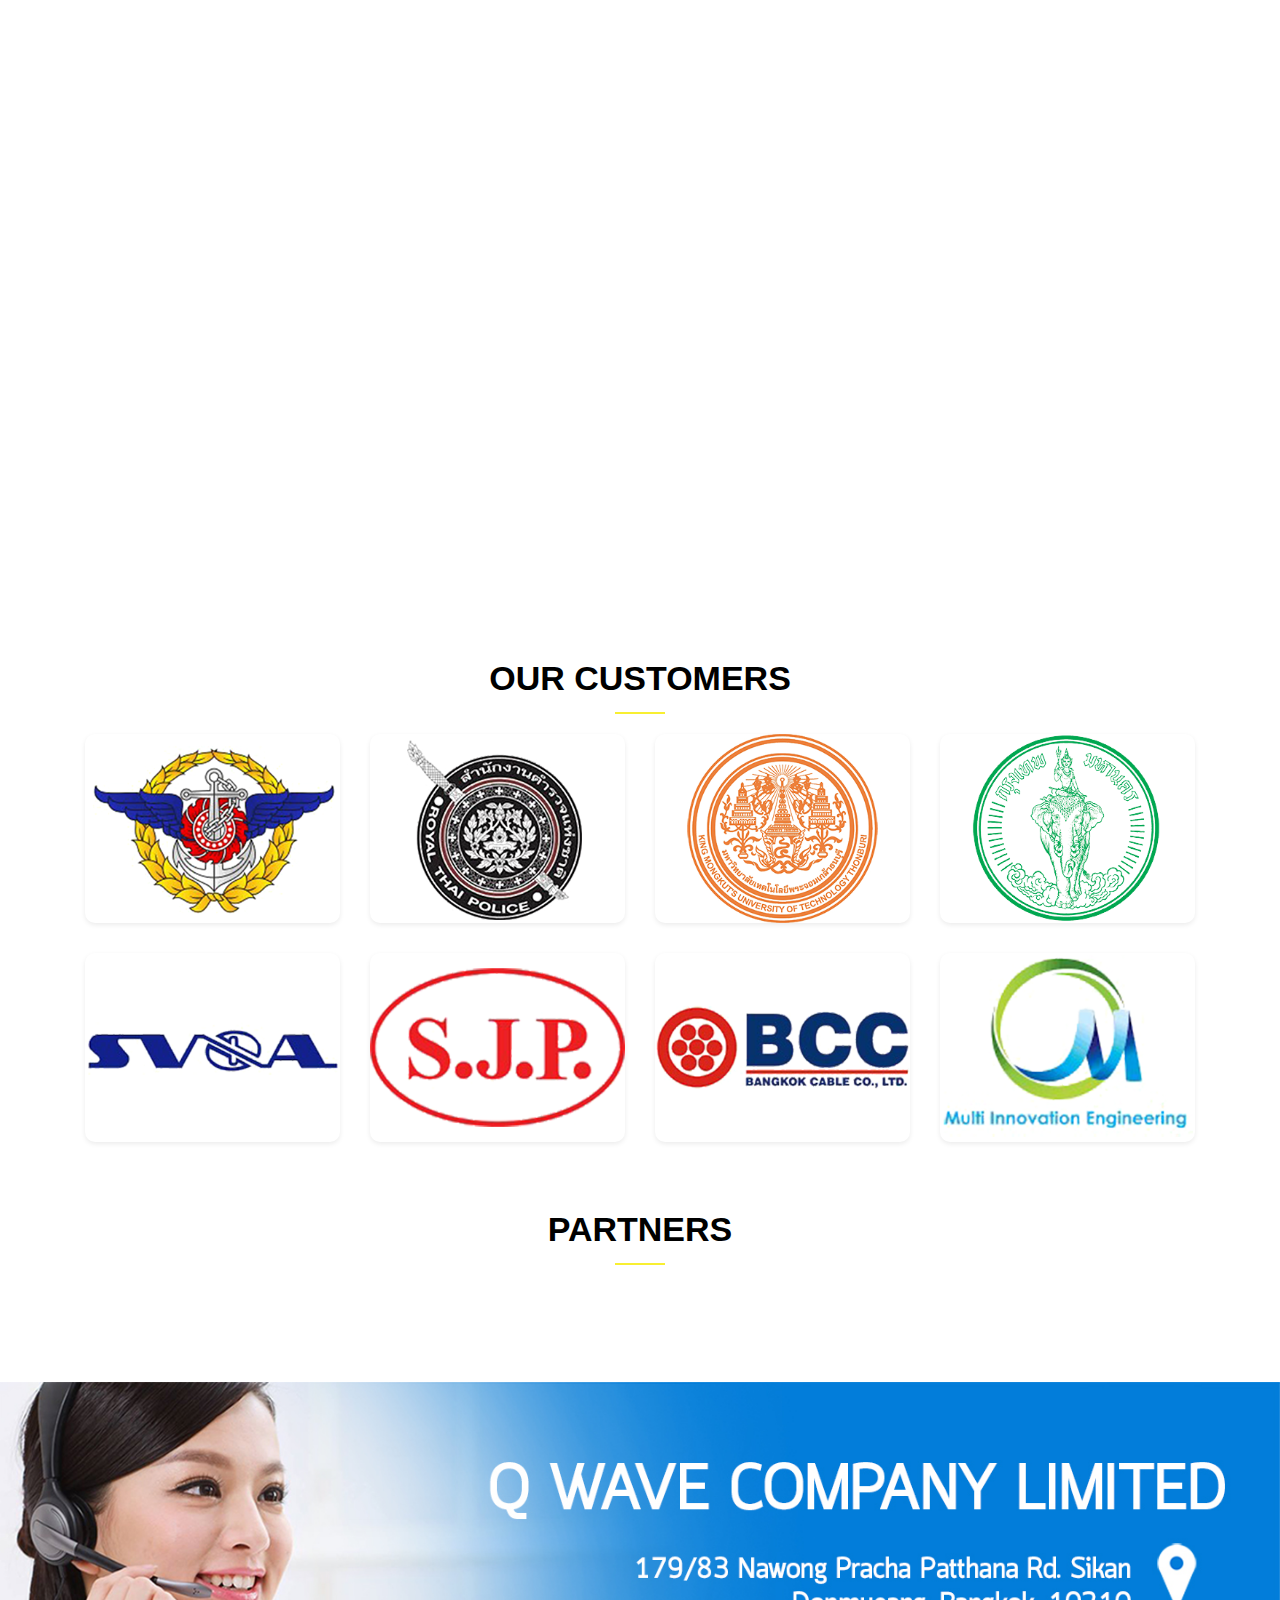
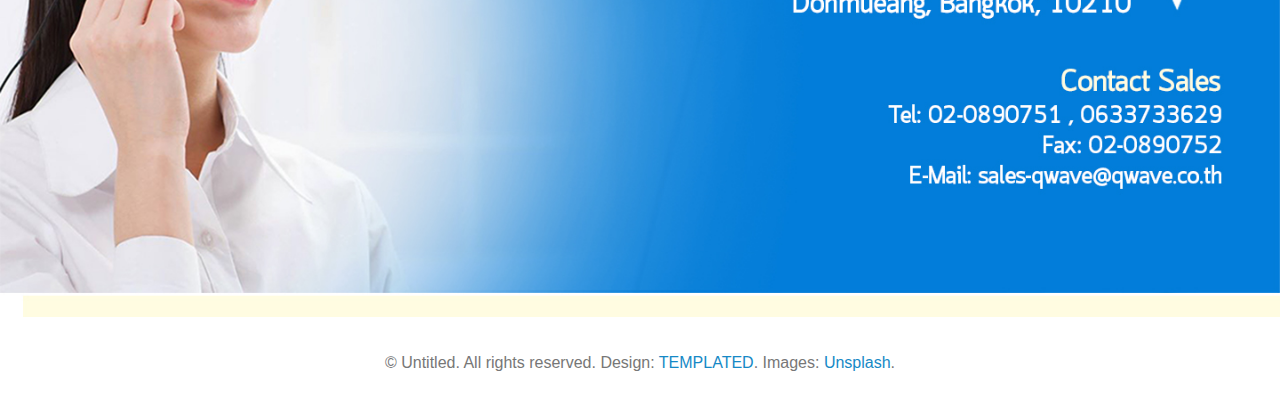
==== commit 5290937b: "Fix by fern" ====
--- a/index.html
+++ b/index.html
@@ -46,47 +46,31 @@
 </head>
 
 <body>
-	<div class="ubea-loader"></div>
-
-	<div id="page">
+		<div class="ubea-loader"></div>
+	
+		<div id="page">
 		<nav class="ubea-nav" role="navigation">
-			<div class="ubea-container">
-				<div class="row">
-					<div class="col-sm-2 col-xs-12">
-						<div id="ubea-logo">
-							<img src="images/img_13.PNG" width="143" height="45">
-						</div>
-					</div>
+		  <div class="ubea-container">
+			  <div class="row">
+				<div class="col-sm-2 col-xs-12">
+						<div id="ubea-logo"><img src="images/img_13.PNG" width="143" height="45"></div>
+				</div>
 					<div class="col-xs-10 text-right menu-1 main-nav">
 						<ul>
-							<li class="active">
-								<a href="#" data-nav-section="home">Home</a>
-							</li>
-							<li>
-								<a href="#" data-nav-section="about">About us</a>
-							</li>
-							<li>
-								<a href="#" data-nav-section="services">Services</a>
-							</li>
-							<li>
-								<a href="#" data-nav-section="customer">Customers </a>
-							</li>
-
-							<li>
-								<a href="#" data-nav-section="portfolio">Partners</a>
-							</li>
-							<li>
-								<a href="#" data-nav-section="#">News&Update</a>
-							</li>
-							<li>
-								<a href="#" data-nav-section="contact">Contact</a>
-							</li>
-
+							<li class="active"><a href="#" data-nav-section="home">Home</a></li>
+							 <li><a href="#" data-nav-section="about">About us</a></li>
+							 <li><a href="#" data-nav-section="services">Our Services</a></li>
+							<li><a href="#" data-nav-section="customer">Our Customers </a></li>
+							
+							<li><a href="#" data-nav-section="portfolio">Partners</a></li>
+							<li><a href="#" data-nav-section="#">News&Update</a></li>
+							<li><a href="#" data-nav-section="contact">Contact</a></li>
+							
 						</ul>
 					</div>
-				</div>
-
-			</div>
+			  </div>
+				
+		  </div>
 		</nav>
 
 
@@ -139,52 +123,22 @@
 
 
 		<div id="ubea-blog" data-section="about">
-			<div class="ubea-container">
-				<div class="row">
-					<div class="ubea-heading">
-						<center>
-							<h2>ABOUT COMPANY </h2>
-						</center>
-						<!-- Section -->
-						<section class="wrapper">
-							<div class="inner">
-								</header>
-								<div class="flex flex-2">
-									<div class="col col2">
-										<p>A highly experienced team with long-standing successful track record services with leading organizations in Thailand,
-											Q Wave aims to be Thailand's leader of Automation System Provider. We are also committed to be your business partner
-											of choice by providing Internet of Things (IOT), Smart Solution, and Telecommunication System to ensure that we
-											can fulfill every aspiration of our valued clients in heading towards the Digital 4.0 era.</p>
-										<p>Q WAVE was established in 2015 by a highly experienced team with long-standing successful track record in telecommunication
-											business ie. trading of mobile base station devices, mobile base station antennas, fiber optic cables, feeder
-											and accessories, as well as the repair and maintenance services of electronics networking devices for mobiles
-											base station antenna systems.</p>
-									</div>
-									<div class="col col1 first">
-										<div class="image round fit">
-											<a href="generic.html">
-												<img src="images/img_8.jpg" alt="" />
-											</a>
-										</div>
-									</div>
-								</div>
-								<p>We have recently expanded into a new area of business in the IT industry with additional services covering Network
-									Solution and Security. We started entering this new market with a wide variety of IT related products to serve customers'
-									needs and ensure their satisfaction eg. NextGen Firewall, Internet Access Management, WAN Optimization, Hyper Converged
-									Infrastructure Server and Infrastructure Server.</p>
-								<p>From 2017 onwards, we realize the era of energy efficiency and productivity in business as well as the more and more
-									emphasis on quality of life is coming inevitably; therefore the digitalized information technology will be considered
-									an important foundation to fulfill advance application needed. </p>
-								<p>With our mission to be Thailand's leader of Automation System Provider with Customized Solutions by 2020, Q WAVE
-									is committed to be our customer's business partner of choice by providing Internet of Things (IOT), Smart Solution,
-									and Telecommunication System to ensure that we can fulfill every aspiration of our valued clients in heading towards
-									the Digital 4.0 era successfully and sustainably.</p>
-							</div>
-						</section>
-					</div>
+				<div class="ubea-container">
+					<div class="row">
+						<div class="ubea-heading">
+						  <center>
+						  <h2>ABOUT COMPANY </h2></center>
+							<p>A highly experienced team with long-standing successful track record services with leading organizations in Thailand, Q Wave aims to be Thailand's leader of Automation System Provider. We are also committed to be your business partner of choice by providing Internet of Things (IOT), Smart Solution, and Telecommunication System to ensure that we can fulfill every aspiration of our valued clients in heading towards the Digital 4.0 era.<br><br>
+
+									Q WAVE was established in 2015 by a highly experienced team with long-standing successful track record in telecommunication business ie. trading of mobile base station devices, mobile base station antennas, fiber optic cables, feeder and accessories, as well as the repair and maintenance services of electronics networking devices for mobiles base station antenna systems.
+									
+									</p>
+		 <center><p><a href="about.html" class="btn btn-primary btn-lg">Read More</a></p></center>
+						</div>
+				  </div>
 				</div>
 			</div>
-		</div>
+		
 
 		<div class="ubea-section-overflow">
 
@@ -202,23 +156,24 @@
 							</div>
 						</div>
 					</div>
-					<div class="animate-box" data-animate-effect="fadeIn">
-						<div class="col-lg-6 col-md-6 col-sm-6 col-xs-12">
-							<div class="col-lg-3 col-lg-offset-0 col-md-3 col-md-offset-0 col-sm-3 col-sm-offset-0 col-xs-6 col-xs-offset-3">
+					<div class="container animate-box" data-animate-effect="fadeIn">
+						<div class="col-lg-6 col-md-6 col-sm-6 col-xs-6">
+							<div class="col-lg-3 col-md-3 col-sm-3 col-xs-3">
 								<img class="img-responsive" src="images/icon_04.jpg">
 							</div>
-							<div class="col-lg-9 col-md-9 col-sm-9 col-xs-12">
+							<div class="col-lg-9 col-md-9 col-sm-9 col-xs-9">
 								<h3>
 									<a href="repair.html">Repairs</a>
 								</h3>
-								<p class="color-black">We are ready and meet customer satisfaction with a team of experienced and the availability of advanced tools to repair equipment maintenance.</p>
-							</div>
-						</div>
-						<div class="col-lg-6 col-md-6 col-sm-6 col-xs-12">
-							<div class="col-lg-3 col-lg-offset-0 col-md-3 col-md-offset-0 col-sm-3 col-sm-offset-0 col-xs-6 col-xs-offset-3">
+								<p class="color-black">We are ready and meet customer satisfaction with a team of experienced and the availability of advanced tools to
+									repair equipment maintenance.</p>
+							</div>
+						</div>
+						<div class="col-lg-6 col-md-6 col-sm-6 col-xs-6">
+							<div class="col-lg-3 col-md-3 col-sm-3 col-xs-3">
 								<img class="img-responsive" src="images/icon_02.jpg">
 							</div>
-							<div class="col-lg-9 col-md-9 col-sm-9 col-xs-12">
+							<div class="col-lg-9 col-md-9 col-sm-9 col-xs-9">
 								<h3>
 									<a href="it solutions.html">IT Solutions</a>
 								</h3>
@@ -226,167 +181,271 @@
 									Server & Storage, Security Infrastructure, Cloud, Developing and Professional services.</p>
 							</div>
 						</div>
-						<div class="col-lg-6 col-md-6 col-sm-6 col-xs-12">
-							<div class="col-lg-3 col-lg-offset-0 col-md-3 col-md-offset-0 col-sm-3 col-sm-offset-0 col-xs-6 col-xs-offset-3">
-								<img class="img-responsive" src="images/icon_07.jpg">
-							</div>
-							<div class="col-lg-9 col-md-9 col-sm-9 col-xs-12">
+						<div class="col-lg-6 col-md-6 col-sm-6 col-xs-6">
+								<div class="col-lg-3 col-md-3 col-sm-3 col-xs-3">
+									<img class="img-responsive" src="images/icon_07.jpg">
+								</div>
+							<div class="col-lg-9 col-md-9 col-sm-9 col-xs-9">
 								<h3>
 									<a href="power.html">Power Electricity</a>
 								</h3>
-								<p class="color-black">We are ready and meet customer satisfaction with a team of experienced and the availability of advanced tools to
-									repair equipment maintenance.</p>
-							</div>
-						</div>
-						<div class="col-lg-6 col-md-6 col-sm-6 col-xs-12">
-							<div class="col-lg-3 col-lg-offset-0 col-md-3 col-md-offset-0 col-sm-3 col-sm-offset-0 col-xs-6 col-xs-offset-3">
+								<p class="color-black">We are a leader in the electrical and electrical industry. With over 20 years of electrical engineering expertise, It can work quickly and effective to meet customer satisfaction. </p>
+							</div>
+						</div>
+						
+						<div class="col-lg-6 col-md-6 col-sm-6 col-xs-6">
+							<div class="col-lg-3 col-md-3 col-sm-3 col-xs-3">
 								<img class="img-responsive" src="images/icon_05.jpg">
 							</div>
-							<div class="col-lg-9 col-md-9 col-sm-9 col-xs-12">
+							<div class="col-lg-9 col-md-9 col-sm-9 col-xs-9">
 								<h3>
 									<a href="manafacturing.html">Manufacturing Management</a>
 								</h3>
-								<p class="color-black">We are ready and meet customer satisfaction with a team of experienced and the availability of advanced tools to
-									repair equipment maintenance.</p>
-							</div>
-						</div>
-						<div class="col-lg-6 col-md-6 col-sm-6 col-xs-12">
-							<div class="col-lg-3 col-lg-offset-0 col-md-3 col-md-offset-0 col-sm-3 col-sm-offset-0 col-xs-6 col-xs-offset-3">
+								<p class="color-black">We are a service provider that can be consulted and develop industrial systems with advanced technology fully integrated with automation and IOT.</p>
+							</div>
+						</div>
+						<div class="col-lg-6 col-md-6 col-sm-6 col-xs-6">
+							<div class="col-lg-3 col-md-3 col-sm-3 col-xs-3">
 								<img class="img-responsive" src="images/icon_03.jpg">
 							</div>
-							<div class="col-lg-9 col-md-9 col-sm-9 col-xs-12">
+							<div class="col-lg-9 col-md-9 col-sm-9 col-xs-9">
 								<h3>
 									<a href="import-export.html">Import&Export</a>
 								</h3>
-								<p class="color-black">We are ready and meet customer satisfaction with a team of experienced and the availability of advanced tools to
-									repair equipment maintenance.</p>
-							</div>
-						</div>
-						<div class="col-lg-6 col-md-6 col-sm-6 col-xs-12">
-							<div class="col-lg-3 col-lg-offset-0 col-md-3 col-md-offset-0 col-sm-3 col-sm-offset-0 col-xs-6 col-xs-offset-3">
+								<p class="color-black">We are expert in supplying products that meet the needs of our customers. We have business partners around the world to supply the highest quality products.</p>
+							</div>
+						</div>
+						<div class="col-lg-6 col-md-6 col-sm-6 col-xs-6">
+							<div class="col-lg-3 col-md-3 col-sm-3 col-xs-3">
 								<img class="img-responsive" src="images/icon_01.jpg">
 							</div>
-							<div class="col-lg-9 col-md-9 col-sm-9 col-xs-12">
+							<div class="col-lg-9 col-md-9 col-sm-9 col-xs-9">
 								<h3>
 									<a href="system integrator.html">System Integrator</a>
 								</h3>
-								<p class="color-black">We are ready and meet customer satisfaction with a team of experienced and the availability of advanced tools to
-									repair equipment maintenance.</p>
-							</div>
-						</div>
-						<div class="col-lg-6 col-md-6 col-sm-6 col-xs-12">
-							<div class="col-lg-3 col-lg-offset-0 col-md-3 col-md-offset-0 col-sm-3 col-sm-offset-0 col-xs-6 col-xs-offset-3">
+								<p class="color-black">We committed to develop a system that meets our customers' highest standards. Deliver quality work with fast service and maximize value for your organization. </p>
+							</div>
+						</div>
+						<div class="col-lg-6 col-md-6 col-sm-6 col-xs-6">
+							<div class="col-lg-3 col-md-3 col-sm-3 col-xs-3">
 								<img class="img-responsive" src="images/icon_06.jpg">
 							</div>
-							<div class="col-lg-9 col-md-9 col-sm-9 col-xs-12">
+							<div class="col-lg-9 col-md-9 col-sm-9 col-xs-9">
 								<h3>
 									<a href="security.html">Security Solutions</a>
 								</h3>
-								<p class="color-black">We are ready and meet customer satisfaction with a team of experienced and the availability of advanced tools to
-									repair equipment maintenance.</p>
+								<p class="color-black">By our expert team, We provide Security Defense solutions for critical asset protection such as Next-Gen Firewall, Internet Access Management, or special products as your requirement.
+									</p>
 							</div>
 						</div>
 					</div>
+					<!-- <div class="row">
+						<div class="col-md-6">
+							<div class="row">
+								<div class="col-md-12">
+									<div class="feature-left">
+
+										<right>
+											<img src="images/icon_04.jpg" width="89" height="84">
+										</right>
+
+										<div class="feature-copy">
+											<h3>
+												<a href="repair.html">Repairs</a>
+											</h3>
+											<p class="color-black">We are ready and meet customer satisfaction with a team of experienced and the availability of advanced tools
+												to repair equipment maintenance.</p>
+										</div>
+									</div>
+								</div>
+								<div class="col-md-12">
+									<div class="feature-left">
+										<right>
+											<img src="images/icon_07.jpg" width="89" height="84">
+										</right>
+
+										<div class="feature-copy">
+											<h3>
+												<a href="power.html">Power Electricity</a>
+											</h3>
+											<p class="color-black">We are a leader in the electrical and electrical industry. With over 20 years of electrical engineering expertise,
+												It can work quickly and effective to meet customer satisfaction. </p>
+										</div>
+									</div>
+								</div>
+
+								<div class="col-md-12">
+									<div class="feature-left">
+										<right>
+											<img src="images/icon_03.jpg" width="96" height="91">
+										</right>
+										<div class="feature-copy">
+											<h3>
+												<a href="import-export.html">Import&Export</a>
+											</h3>
+											<p class="color-black">We are expert in supplying products that meet the needs of our customers. We have business partners around the
+												world to supply the highest quality products.</p>
+										</div>
+									</div>
+								</div>
+							</div>
+						</div>
+						<div class="col-md-6 animate-box" data-animate-effect="fadeIn">
+							<div class="row">
+								<div class="col-md-12">
+									<div class="feature-left">
+										<right>
+											<img src="images/icon_02.jpg" width="96" height="91">
+										</right>
+										<div class="feature-copy">
+											<h3>IT Solutions</h3>
+											<p class="color-black">Provides IT solutions and professional services which meet every customer’s requirement are including Network
+												Infrastructure, Server & Storage, Security Infrastructure, Cloud, Developing and Professional services.
+											</p>
+										</div>
+									</div>
+								</div>
+								<div class="col-md-12">
+									<div class="feature-left">
+
+										<right>
+											<img src="images/icon_05.jpg" width="102" height="96">
+										</right>
+										<div class="feature-copy">
+											<h3>Manufacturing Management</h3>
+											<p class="color-black">We are a service provider that can be consulted and develop industrial systems with advanced technology fully
+												integrated with automation and IOT. </p>
+										</div>
+									</div>
+								</div>
+								<div class="col-md-12">
+									<div class="feature-left">
+										<right>
+											<img src="images/icon_01.jpg" width="96" height="91">
+										</right>
+										<div class="feature-copy">
+											<h3>System Integrator</h3>
+											<p class="color-black">We committed to develop a system that meets our customers' highest standards. Deliver quality work with fast service
+												and maximize value for your organization.</p>
+										</div>
+									</div>
+								</div>
+								<div class="col-md-12">
+									<div class="feature-left">
+										<right>
+											<img src="images/icon_06.jpg" width="89" height="84">
+										</right>
+										<div class="feature-copy">
+											<h3>Security Solutions</h3>
+											<p class="color-black">By our expert team, We provide Security Defense solutions for critical asset protection Management with special
+												products as your requirement.
+											</p>
+										</div>
+									</div>
+								</div>
+							</div>
+						</div>
+					</div> -->
 				</div>
 			</div>
 
 
 			<div class="ubea-section" id="ubea-portfolio" data-section="customer">
-				<div class="ubea-container">
-					<div class="row">
-						<div class="ubea-heading">
-							<center>
-								<h2>OUR CUSTOMERS</h2>
-							</center>
-						</div>
-
-
+					<div class="ubea-container">
+						<div class="row">
+							<div class="ubea-heading">
+								<center>
+									<h2>OUR CUSTOMERS</h2>
+								</center>
+							</div>
+	
+	
+						</div>
+						<div class="row">
+							<div class="col-lg-3 col-md-3">
+								<a href="#" class="ubea-card-item image-popup" title="Project name here.">
+									<figure>
+										<div class="overlay">
+											<i class="ti-plus"></i>
+										</div>
+										<img src="images/img_23.jpg" alt="Image" class="img-responsive">
+									</figure>
+								</a>
+							</div>
+							<div class="col-lg-3 col-md-3">
+								<a href="#" class="ubea-card-item image-popup" title="Project name here.">
+									<figure>
+										<div class="overlay">
+											<i class="ti-plus"></i>
+										</div>
+										<img src="images/img_22.jpg" alt="Image" class="img-responsive">
+									</figure>
+								</a>
+							</div>
+							<div class="col-lg-3 col-md-3">
+								<a href="#" class="ubea-card-item image-popup" title="Project name here.">
+									<figure>
+										<div class="overlay">
+											<i class="ti-plus"></i>
+										</div>
+										<img src="images/img_25.jpg" alt="Image" class="img-responsive">
+									</figure>
+								</a>
+							</div>
+	
+							<div class="col-lg-3 col-md-3">
+								<a href="#" class="ubea-card-item image-popup" title="Project name here.">
+									<figure>
+										<div class="overlay">
+											<i class="ti-plus"></i>
+										</div>
+										<img src="images/img_24.jpg" alt="Image" class="img-responsive">
+									</figure>
+								</a>
+							</div>
+							<div class="col-lg-3 col-md-3">
+								<a href="#" class="ubea-card-item image-popup" title="Project name here.">
+									<figure>
+										<div class="overlay">
+											<i class="ti-plus"></i>
+										</div>
+										<img src="images/img_26.jpg" alt="Image" class="img-responsive">
+									</figure>
+								</a>
+							</div>
+							<div class="col-lg-3 col-md-3">
+								<a href="#" class="ubea-card-item image-popup" title="Project name here.">
+									<figure>
+										<div class="overlay">
+											<i class="ti-plus"></i>
+										</div>
+										<img src="images/img_21.jpg" alt="Image" class="img-responsive">
+									</figure>
+								</a>
+							</div>
+							<div class="col-lg-3 col-md-3">
+								<a href="#" class="ubea-card-item image-popup" title="Project name here.">
+									<figure>
+										<div class="overlay">
+											<i class="ti-plus"></i>
+										</div>
+										<img src="images/img_28.jpg" alt="Image" class="img-responsive">
+									</figure>
+								</a>
+							</div>
+							<div class="col-lg-3 col-md-3">
+								<a href="#" class="ubea-card-item image-popup" title="Project name here.">
+									<figure>
+										<div class="overlay">
+											<i class="ti-plus"></i>
+										</div>
+										<img src="images/img_27.jpg" alt="Image" class="img-responsive">
+									</figure>
+								</a>
+							</div>
+	
+						</div>
 					</div>
-					<div class="row">
-						<div class="col-lg-3 col-md-3">
-							<a href="images/img_2.jpg" class="ubea-card-item image-popup" title="Project name here.">
-								<figure>
-									<div class="overlay">
-										<i class="ti-plus"></i>
-									</div>
-									<img src="images/img_23.jpg" alt="Image" class="img-responsive">
-								</figure>
-							</a>
-						</div>
-						<div class="col-lg-3 col-md-3">
-							<a href="images/img_1.jpg" class="ubea-card-item image-popup" title="Project name here.">
-								<figure>
-									<div class="overlay">
-										<i class="ti-plus"></i>
-									</div>
-									<img src="images/img_22.jpg" alt="Image" class="img-responsive">
-								</figure>
-							</a>
-						</div>
-						<div class="col-lg-3 col-md-3">
-							<a href="images/img_3.jpg" class="ubea-card-item image-popup" title="Project name here.">
-								<figure>
-									<div class="overlay">
-										<i class="ti-plus"></i>
-									</div>
-									<img src="images/img_25.jpg" alt="Image" class="img-responsive">
-								</figure>
-							</a>
-						</div>
-
-						<div class="col-lg-3 col-md-3">
-							<a href="images/img_4.jpg" class="ubea-card-item image-popup" title="Project name here.">
-								<figure>
-									<div class="overlay">
-										<i class="ti-plus"></i>
-									</div>
-									<img src="images/img_24.jpg" alt="Image" class="img-responsive">
-								</figure>
-							</a>
-						</div>
-						<div class="col-lg-3 col-md-3">
-							<a href="images/img_5.jpg" class="ubea-card-item image-popup" title="Project name here.">
-								<figure>
-									<div class="overlay">
-										<i class="ti-plus"></i>
-									</div>
-									<img src="images/img_26.jpg" alt="Image" class="img-responsive">
-								</figure>
-							</a>
-						</div>
-						<div class="col-lg-3 col-md-3">
-							<a href="images/img_2.jpg" class="ubea-card-item image-popup" title="Project name here.">
-								<figure>
-									<div class="overlay">
-										<i class="ti-plus"></i>
-									</div>
-									<img src="images/img_21.jpg" alt="Image" class="img-responsive">
-								</figure>
-							</a>
-						</div>
-						<div class="col-lg-3 col-md-3">
-							<a href="images/img_1.jpg" class="ubea-card-item image-popup" title="Project name here.">
-								<figure>
-									<div class="overlay">
-										<i class="ti-plus"></i>
-									</div>
-									<img src="images/img_28.jpg" alt="Image" class="img-responsive">
-								</figure>
-							</a>
-						</div>
-						<div class="col-lg-3 col-md-3">
-							<a href="images/img_1.jpg" class="ubea-card-item image-popup" title="Project name here.">
-								<figure>
-									<div class="overlay">
-										<i class="ti-plus"></i>
-									</div>
-									<img src="images/img_27.jpg" alt="Image" class="img-responsive">
-								</figure>
-							</a>
-						</div>
-
-					</div>
-				</div>
 
 
 				<section id="recent-works">
@@ -400,86 +459,49 @@
 							</div>
 
 							<div class="row">
-								<div class="col-lg-3 col-md-3">
-									<a href="images/img_1.jpg" class="ubea-card-item image-popup" title="Project name here.">
-										<figure>
+								<div class="col-xs-12 col-sm-4 col-md-3">
+									<div class="recent-work-wrap">
+										<center>
+											<img class="img-responsive" src="images/img_35.jpg" alt="">
+										</center>
+										<div class="overlay">
+											<div class="recent-work-inner">
+
+											</div>
+										</div>
+									</div>
+								</div>
+
+								<div class="col-xs-12 col-sm-4 col-md-3">
+									<div class="recent-work-wrap">
+										<img class="img-responsive" src="images/img_36.jpg" alt="">
+										<div class="overlay">
+											<div class="recent-work-inner">
+
+											</div>
+										</div>
+									</div>
+								</div>
+								<div class="col-xs-12 col-sm-4 col-md-3">
+									<div class="recent-work-wrap">
+										<img class="img-responsive" src="images/img_37.jpg" alt="">
+										<div class="overlay">
+											<div class="recent-work-inner">
+
+											</div>
+										</div>
+									</div>
+								</div>
+								<div class="col-xs-12 col-sm-4 col-md-3">
+										<div class="recent-work-wrap">
+											<img class="img-responsive" src="images/img_59.jpg" alt="">
 											<div class="overlay">
-												<i class="ti-plus"></i>
+												<div class="recent-work-inner">
+	
+												</div>
 											</div>
-											<img src="images/img_1.jpg" alt="Image" class="img-responsive">
-										</figure>
-									</a>
-								</div>
-								<div class="col-lg-3 col-md-3">
-									<a href="images/img_1.jpg" class="ubea-card-item image-popup" title="Project name here.">
-										<figure>
-											<div class="overlay">
-												<i class="ti-plus"></i>
-											</div>
-											<img src="images/img_1.jpg" alt="Image" class="img-responsive">
-										</figure>
-									</a>
-								</div>
-								<div class="col-lg-3 col-md-3">
-									<a href="images/img_1.jpg" class="ubea-card-item image-popup" title="Project name here.">
-										<figure>
-											<div class="overlay">
-												<i class="ti-plus"></i>
-											</div>
-											<img src="images/img_1.jpg" alt="Image" class="img-responsive">
-										</figure>
-									</a>
-								</div>
-								<div class="col-lg-3 col-md-3">
-									<a href="images/img_1.jpg" class="ubea-card-item image-popup" title="Project name here.">
-										<figure>
-											<div class="overlay">
-												<i class="ti-plus"></i>
-											</div>
-											<img src="images/img_1.jpg" alt="Image" class="img-responsive">
-										</figure>
-									</a>
-								</div>
-								<div class="col-lg-3 col-md-3">
-									<a href="images/img_1.jpg" class="ubea-card-item image-popup" title="Project name here.">
-										<figure>
-											<div class="overlay">
-												<i class="ti-plus"></i>
-											</div>
-											<img src="images/img_1.jpg" alt="Image" class="img-responsive">
-										</figure>
-									</a>
-								</div>
-								<div class="col-lg-3 col-md-3">
-									<a href="images/img_1.jpg" class="ubea-card-item image-popup" title="Project name here.">
-										<figure>
-											<div class="overlay">
-												<i class="ti-plus"></i>
-											</div>
-											<img src="images/img_1.jpg" alt="Image" class="img-responsive">
-										</figure>
-									</a>
-								</div>
-								<div class="col-lg-3 col-md-3">
-									<a href="images/img_1.jpg" class="ubea-card-item image-popup" title="Project name here.">
-										<figure>
-											<div class="overlay">
-												<i class="ti-plus"></i>
-											</div>
-											<img src="images/img_1.jpg" alt="Image" class="img-responsive">
-										</figure>
-									</a>
-								</div>
-								<div class="col-lg-3 col-md-3">
-									<a href="images/img_1.jpg" class="ubea-card-item image-popup" title="Project name here.">
-										<figure>
-											<div class="overlay">
-												<i class="ti-plus"></i>
-											</div>
-											<img src="images/img_1.jpg" alt="Image" class="img-responsive">
-										</figure>
-									</a>
-								</div>
+										</div>
+									</div>
 							</div>
 							<!--/.row-->
 						</div>
@@ -501,7 +523,7 @@
 					top: 0;
 					left: 0;
 					right: 0;
-					background: rgba(35, 35, 35, 0.3);
+					background: rgba(35, 35, 35, 0);
 					width: 100%;
 					height: 100%
 				}
@@ -516,14 +538,14 @@
 					</div>
 				</div>
 			</div>
-			<!-- Footer -->
-			<footer id="footer" class="text-center">
-				<div class="copyright">
-					<p>&copy; Untitled. All rights reserved. Design:
-						<a href="https://templated.co">TEMPLATED</a>. Images:
-						<a href="https://unsplash.com">Unsplash</a>.</p>
-				</div>
-			</footer>
+<!-- Footer -->
+<footer id="footer" class="text-center">
+		<div class="copyright">
+			<p>&copy; Untitled. All rights reserved. Design:
+				<a href="https://templated.co">TEMPLATED</a>. Images:
+				<a href="https://unsplash.com">Unsplash</a>.</p>
+		</div>
+	</footer>
 
 
 			<!-- jQuery -->
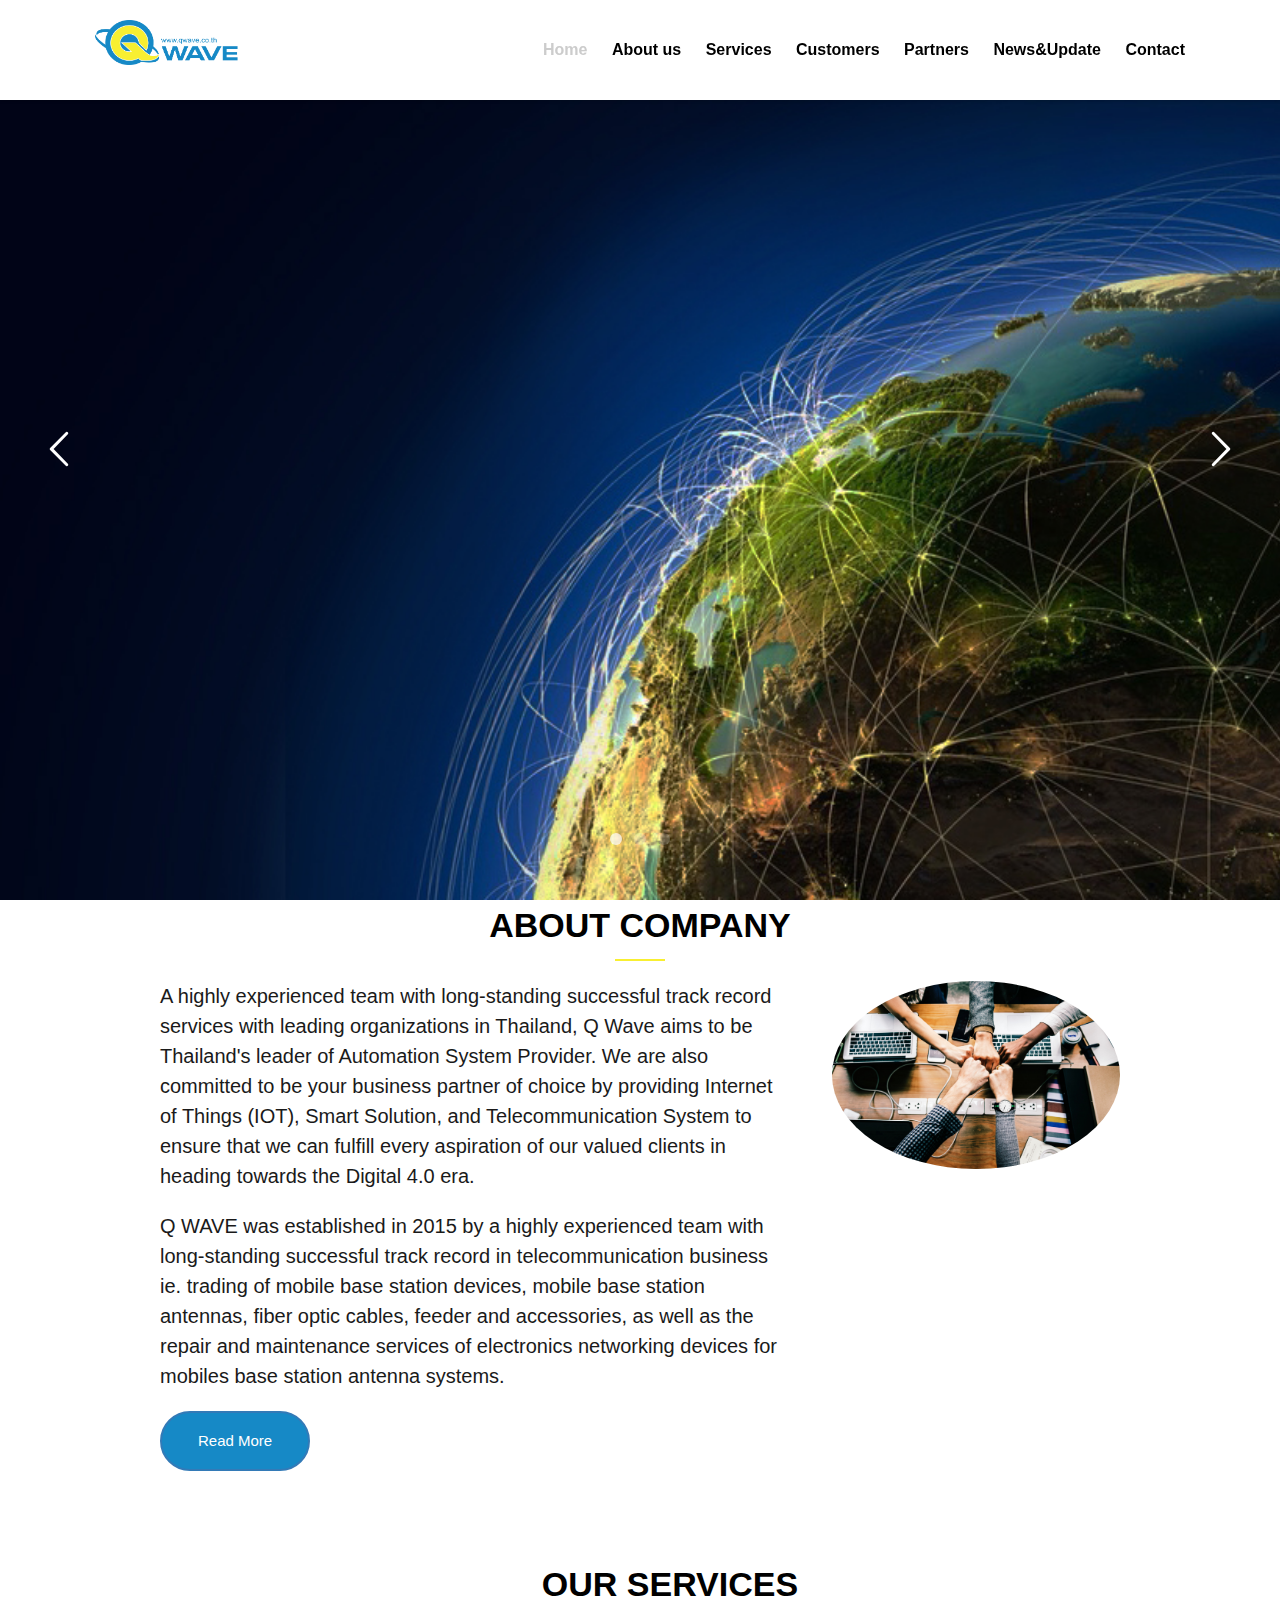
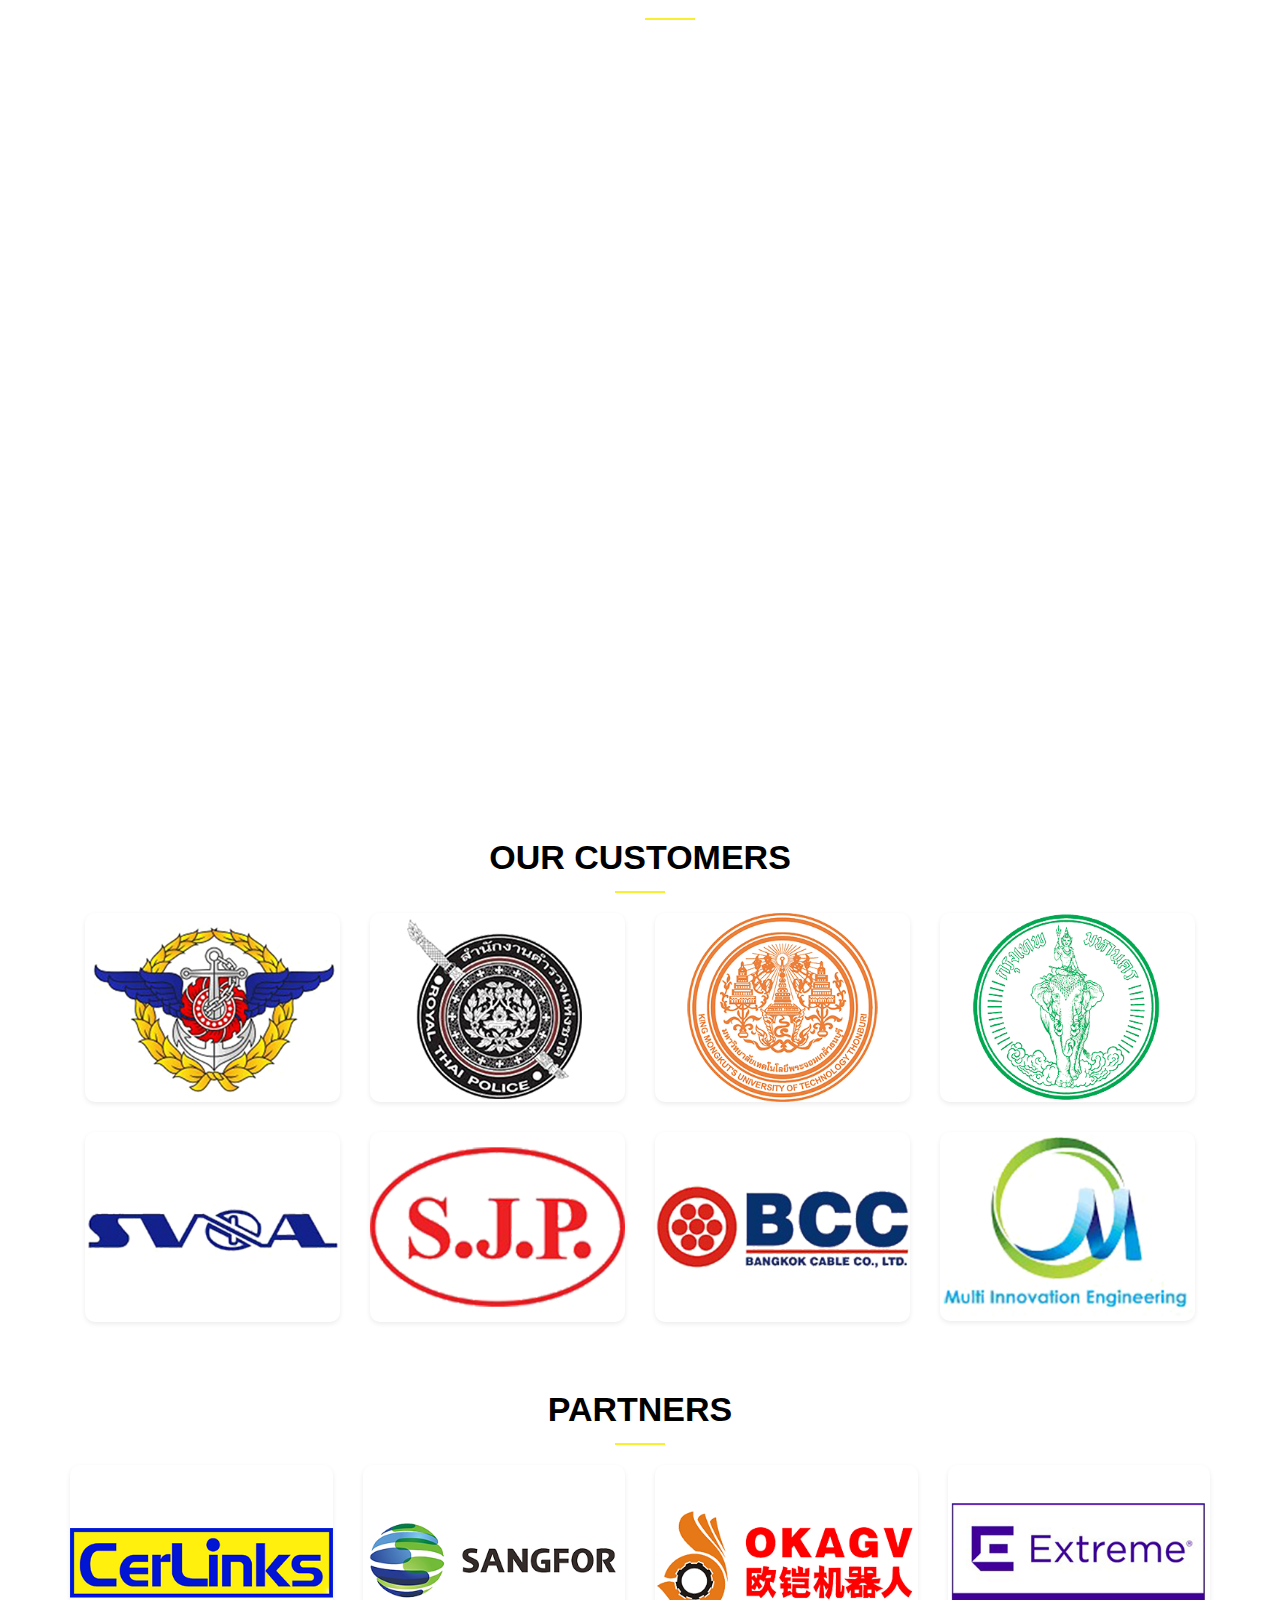
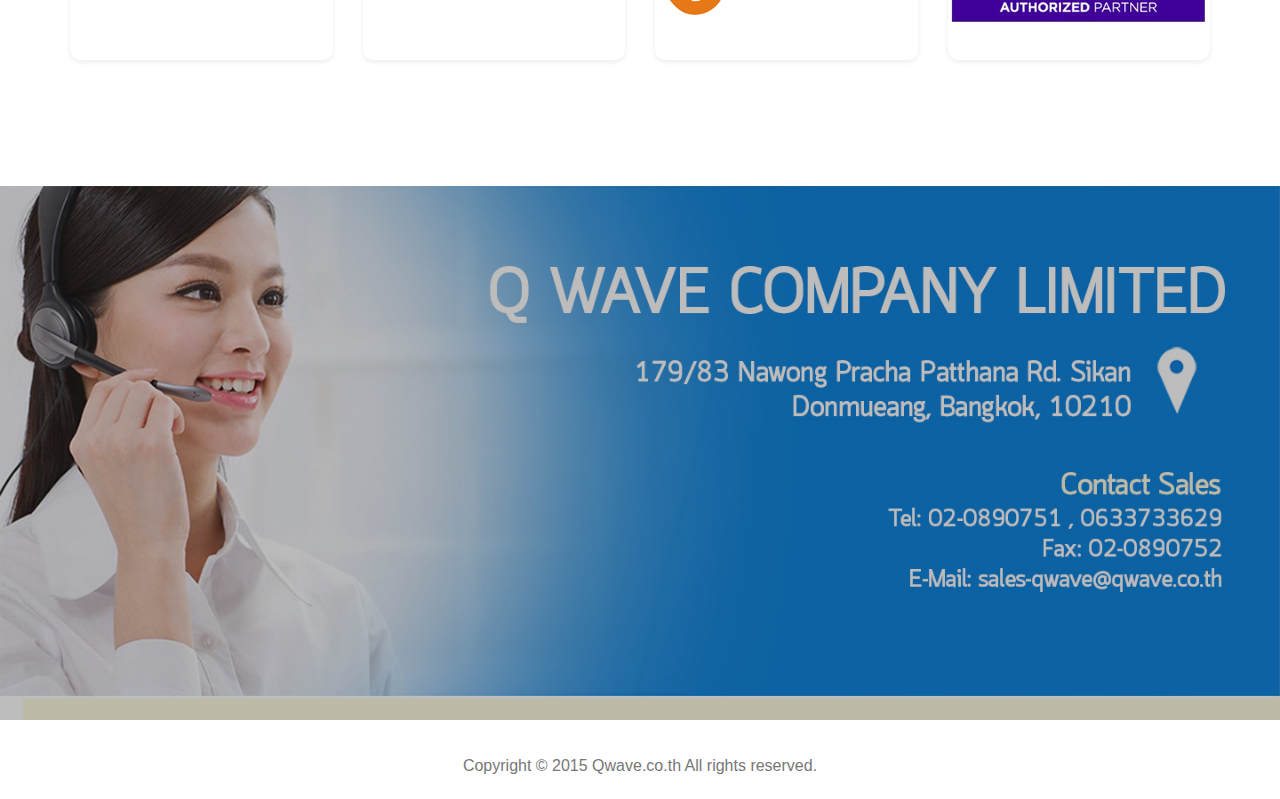
==== commit 701c873a: "Fix by fern" ====
--- a/index.html
+++ b/index.html
@@ -46,31 +46,47 @@
 </head>
 
 <body>
-		<div class="ubea-loader"></div>
-	
-		<div id="page">
+	<div class="ubea-loader"></div>
+
+	<div id="page">
 		<nav class="ubea-nav" role="navigation">
-		  <div class="ubea-container">
-			  <div class="row">
-				<div class="col-sm-2 col-xs-12">
-						<div id="ubea-logo"><img src="images/img_13.PNG" width="143" height="45"></div>
-				</div>
+			<div class="ubea-container">
+				<div class="row">
+					<div class="col-sm-2 col-xs-12">
+						<div id="ubea-logo">
+							<a href="index.html"><img src="images/img_13.PNG" width="143" height="45"></a>
+						</div>
+					</div>
 					<div class="col-xs-10 text-right menu-1 main-nav">
 						<ul>
-							<li class="active"><a href="#" data-nav-section="home">Home</a></li>
-							 <li><a href="#" data-nav-section="about">About us</a></li>
-							 <li><a href="#" data-nav-section="services">Our Services</a></li>
-							<li><a href="#" data-nav-section="customer">Our Customers </a></li>
-							
-							<li><a href="#" data-nav-section="portfolio">Partners</a></li>
-							<li><a href="#" data-nav-section="#">News&Update</a></li>
-							<li><a href="#" data-nav-section="contact">Contact</a></li>
-							
+							<li class="active">
+								<a href="#" data-nav-section="home">Home</a>
+							</li>
+							<li>
+								<a href="#" data-nav-section="about">About us</a>
+							</li>
+							<li>
+								<a href="#" data-nav-section="services">Services</a>
+							</li>
+							<li>
+								<a href="#" data-nav-section="customer">Customers </a>
+							</li>
+
+							<li>
+								<a href="#" data-nav-section="portfolio">Partners</a>
+							</li>
+							<li>
+								<a href="#" data-nav-section="#">News&Update</a>
+							</li>
+							<li>
+								<a href="#" data-nav-section="contact">Contact</a>
+							</li>
+
 						</ul>
 					</div>
-			  </div>
-				
-		  </div>
+				</div>
+
+			</div>
 		</nav>
 
 
@@ -123,22 +139,45 @@
 
 
 		<div id="ubea-blog" data-section="about">
-				<div class="ubea-container">
-					<div class="row">
-						<div class="ubea-heading">
-						  <center>
-						  <h2>ABOUT COMPANY </h2></center>
-							<p>A highly experienced team with long-standing successful track record services with leading organizations in Thailand, Q Wave aims to be Thailand's leader of Automation System Provider. We are also committed to be your business partner of choice by providing Internet of Things (IOT), Smart Solution, and Telecommunication System to ensure that we can fulfill every aspiration of our valued clients in heading towards the Digital 4.0 era.<br><br>
-
-									Q WAVE was established in 2015 by a highly experienced team with long-standing successful track record in telecommunication business ie. trading of mobile base station devices, mobile base station antennas, fiber optic cables, feeder and accessories, as well as the repair and maintenance services of electronics networking devices for mobiles base station antenna systems.
-									
-									</p>
-		 <center><p><a href="about.html" class="btn btn-primary btn-lg">Read More</a></p></center>
-						</div>
-				  </div>
+			<div class="ubea-container">
+				<div class="row">
+					<div class="ubea-heading">
+						<center>
+							<h2>ABOUT COMPANY </h2>
+						</center>
+						<!-- Section -->
+						<section class="wrapper">
+							<div class="inner">
+								</header>
+								<div class="flex flex-2">
+									<div class="col col2">
+										<p>A highly experienced team with long-standing successful track record services with leading organizations in Thailand,
+											Q Wave aims to be Thailand's leader of Automation System Provider. We are also committed to be your business partner
+											of choice by providing Internet of Things (IOT), Smart Solution, and Telecommunication System to ensure that we
+											can fulfill every aspiration of our valued clients in heading towards the Digital 4.0 era.</p>
+										<p>Q WAVE was established in 2015 by a highly experienced team with long-standing successful track record in telecommunication
+											business ie. trading of mobile base station devices, mobile base station antennas, fiber optic cables, feeder
+											and accessories, as well as the repair and maintenance services of electronics networking devices for mobiles
+											base station antenna systems.</p>
+										<p>
+											<a href="about.html" class="btn btn-primary btn-lg">Read More</a>
+										</p>
+									</div>
+									<div class="col col1 first">
+										<div class="image round fit">
+											<a href="generic.html">
+												<img src="images/img_8.jpg" alt="" />
+											</a>
+										</div>
+									</div>
+								</div>
+
+							</div>
+						</section>
+					</div>
 				</div>
 			</div>
-		
+		</div>
 
 		<div class="ubea-section-overflow">
 
@@ -150,423 +189,318 @@
 								<center>
 									<h2>OUR SERVICES</h2>
 								</center>
-								<p>Dignissimos asperiores vitae velit veniam totam fuga molestias accusamus alias autem provident. Odit ab aliquam dolor
-									eius.
-								</p>
-							</div>
-						</div>
-					</div>
-					<div class="container animate-box" data-animate-effect="fadeIn">
-						<div class="col-lg-6 col-md-6 col-sm-6 col-xs-6">
-							<div class="col-lg-3 col-md-3 col-sm-3 col-xs-3">
-								<img class="img-responsive" src="images/icon_04.jpg">
-							</div>
-							<div class="col-lg-9 col-md-9 col-sm-9 col-xs-9">
-								<h3>
-									<a href="repair.html">Repairs</a>
-								</h3>
-								<p class="color-black">We are ready and meet customer satisfaction with a team of experienced and the availability of advanced tools to
-									repair equipment maintenance.</p>
-							</div>
-						</div>
-						<div class="col-lg-6 col-md-6 col-sm-6 col-xs-6">
-							<div class="col-lg-3 col-md-3 col-sm-3 col-xs-3">
-								<img class="img-responsive" src="images/icon_02.jpg">
-							</div>
-							<div class="col-lg-9 col-md-9 col-sm-9 col-xs-9">
-								<h3>
-									<a href="it solutions.html">IT Solutions</a>
-								</h3>
-								<p class="color-black">Provides IT solutions and professional services which meet every customer’s requirement are including Network Infrastructure,
-									Server & Storage, Security Infrastructure, Cloud, Developing and Professional services.</p>
-							</div>
-						</div>
-						<div class="col-lg-6 col-md-6 col-sm-6 col-xs-6">
-								<div class="col-lg-3 col-md-3 col-sm-3 col-xs-3">
+
+							</div>
+						</div>
+					</div>
+					<div class="animate-box" data-animate-effect="fadeIn">
+						<div class="row">
+							<div class="col-lg-6 col-md-6 col-sm-6 col-xs-12">
+								<div class="col-lg-3 col-lg-offset-0 col-md-3 col-md-offset-0 col-sm-3 col-sm-offset-0 col-xs-6 col-xs-offset-3">
+									<img class="img-responsive" src="images/icon_04.jpg">
+								</div>
+								<div class="col-lg-9 col-md-9 col-sm-9 col-xs-12">
+									<h3>
+										<a href="repair.html">Repairs</a>
+									</h3>
+									<p class="color-black">We are ready and meet customer satisfaction with a team of experienced and the availability of advanced tools to
+										repair equipment maintenance.</p>
+								</div>
+							</div>
+							<div class="col-lg-6 col-md-6 col-sm-6 col-xs-12">
+								<div class="col-lg-3 col-lg-offset-0 col-md-3 col-md-offset-0 col-sm-3 col-sm-offset-0 col-xs-6 col-xs-offset-3">
+									<img class="img-responsive" src="images/icon_02.jpg">
+								</div>
+								<div class="col-lg-9 col-md-9 col-sm-9 col-xs-12">
+									<h3>
+										<a href="it solutions.html">IT Solutions</a>
+									</h3>
+									<p class="color-black">Provides IT solutions and professional services which meet every customer’s requirement are including Network Infrastructure,
+										Server & Storage, Security Infrastructure, Cloud, Developing and Professional services.</p>
+								</div>
+							</div>
+						</div>
+						<div class="row">
+							<div class="col-lg-6 col-md-6 col-sm-6 col-xs-12">
+								<div class="col-lg-3 col-lg-offset-0 col-md-3 col-md-offset-0 col-sm-3 col-sm-offset-0 col-xs-6 col-xs-offset-3">
 									<img class="img-responsive" src="images/icon_07.jpg">
 								</div>
-							<div class="col-lg-9 col-md-9 col-sm-9 col-xs-9">
-								<h3>
-									<a href="power.html">Power Electricity</a>
-								</h3>
-								<p class="color-black">We are a leader in the electrical and electrical industry. With over 20 years of electrical engineering expertise, It can work quickly and effective to meet customer satisfaction. </p>
-							</div>
-						</div>
-						
-						<div class="col-lg-6 col-md-6 col-sm-6 col-xs-6">
-							<div class="col-lg-3 col-md-3 col-sm-3 col-xs-3">
-								<img class="img-responsive" src="images/icon_05.jpg">
-							</div>
-							<div class="col-lg-9 col-md-9 col-sm-9 col-xs-9">
-								<h3>
-									<a href="manafacturing.html">Manufacturing Management</a>
-								</h3>
-								<p class="color-black">We are a service provider that can be consulted and develop industrial systems with advanced technology fully integrated with automation and IOT.</p>
-							</div>
-						</div>
-						<div class="col-lg-6 col-md-6 col-sm-6 col-xs-6">
-							<div class="col-lg-3 col-md-3 col-sm-3 col-xs-3">
-								<img class="img-responsive" src="images/icon_03.jpg">
-							</div>
-							<div class="col-lg-9 col-md-9 col-sm-9 col-xs-9">
-								<h3>
-									<a href="import-export.html">Import&Export</a>
-								</h3>
-								<p class="color-black">We are expert in supplying products that meet the needs of our customers. We have business partners around the world to supply the highest quality products.</p>
-							</div>
-						</div>
-						<div class="col-lg-6 col-md-6 col-sm-6 col-xs-6">
-							<div class="col-lg-3 col-md-3 col-sm-3 col-xs-3">
-								<img class="img-responsive" src="images/icon_01.jpg">
-							</div>
-							<div class="col-lg-9 col-md-9 col-sm-9 col-xs-9">
-								<h3>
-									<a href="system integrator.html">System Integrator</a>
-								</h3>
-								<p class="color-black">We committed to develop a system that meets our customers' highest standards. Deliver quality work with fast service and maximize value for your organization. </p>
-							</div>
-						</div>
-						<div class="col-lg-6 col-md-6 col-sm-6 col-xs-6">
-							<div class="col-lg-3 col-md-3 col-sm-3 col-xs-3">
-								<img class="img-responsive" src="images/icon_06.jpg">
-							</div>
-							<div class="col-lg-9 col-md-9 col-sm-9 col-xs-9">
-								<h3>
-									<a href="security.html">Security Solutions</a>
-								</h3>
-								<p class="color-black">By our expert team, We provide Security Defense solutions for critical asset protection such as Next-Gen Firewall, Internet Access Management, or special products as your requirement.
-									</p>
-							</div>
-						</div>
-					</div>
-					<!-- <div class="row">
-						<div class="col-md-6">
-							<div class="row">
-								<div class="col-md-12">
-									<div class="feature-left">
-
-										<right>
-											<img src="images/icon_04.jpg" width="89" height="84">
-										</right>
-
-										<div class="feature-copy">
-											<h3>
-												<a href="repair.html">Repairs</a>
-											</h3>
-											<p class="color-black">We are ready and meet customer satisfaction with a team of experienced and the availability of advanced tools
-												to repair equipment maintenance.</p>
-										</div>
-									</div>
-								</div>
-								<div class="col-md-12">
-									<div class="feature-left">
-										<right>
-											<img src="images/icon_07.jpg" width="89" height="84">
-										</right>
-
-										<div class="feature-copy">
-											<h3>
-												<a href="power.html">Power Electricity</a>
-											</h3>
-											<p class="color-black">We are a leader in the electrical and electrical industry. With over 20 years of electrical engineering expertise,
-												It can work quickly and effective to meet customer satisfaction. </p>
-										</div>
-									</div>
-								</div>
-
-								<div class="col-md-12">
-									<div class="feature-left">
-										<right>
-											<img src="images/icon_03.jpg" width="96" height="91">
-										</right>
-										<div class="feature-copy">
-											<h3>
-												<a href="import-export.html">Import&Export</a>
-											</h3>
-											<p class="color-black">We are expert in supplying products that meet the needs of our customers. We have business partners around the
-												world to supply the highest quality products.</p>
-										</div>
-									</div>
-								</div>
-							</div>
-						</div>
-						<div class="col-md-6 animate-box" data-animate-effect="fadeIn">
-							<div class="row">
-								<div class="col-md-12">
-									<div class="feature-left">
-										<right>
-											<img src="images/icon_02.jpg" width="96" height="91">
-										</right>
-										<div class="feature-copy">
-											<h3>IT Solutions</h3>
-											<p class="color-black">Provides IT solutions and professional services which meet every customer’s requirement are including Network
-												Infrastructure, Server & Storage, Security Infrastructure, Cloud, Developing and Professional services.
-											</p>
-										</div>
-									</div>
-								</div>
-								<div class="col-md-12">
-									<div class="feature-left">
-
-										<right>
-											<img src="images/icon_05.jpg" width="102" height="96">
-										</right>
-										<div class="feature-copy">
-											<h3>Manufacturing Management</h3>
-											<p class="color-black">We are a service provider that can be consulted and develop industrial systems with advanced technology fully
-												integrated with automation and IOT. </p>
-										</div>
-									</div>
-								</div>
-								<div class="col-md-12">
-									<div class="feature-left">
-										<right>
-											<img src="images/icon_01.jpg" width="96" height="91">
-										</right>
-										<div class="feature-copy">
-											<h3>System Integrator</h3>
-											<p class="color-black">We committed to develop a system that meets our customers' highest standards. Deliver quality work with fast service
-												and maximize value for your organization.</p>
-										</div>
-									</div>
-								</div>
-								<div class="col-md-12">
-									<div class="feature-left">
-										<right>
-											<img src="images/icon_06.jpg" width="89" height="84">
-										</right>
-										<div class="feature-copy">
-											<h3>Security Solutions</h3>
-											<p class="color-black">By our expert team, We provide Security Defense solutions for critical asset protection Management with special
-												products as your requirement.
-											</p>
-										</div>
-									</div>
-								</div>
-							</div>
-						</div>
-					</div> -->
+								<div class="col-lg-9 col-md-9 col-sm-9 col-xs-12">
+									<h3>
+										<a href="power.html">Power Electricity</a>
+									</h3>
+									<p class="color-black">We are a leader in the electrical and electrical industry. With over 20 years of electrical engineering expertise,
+										It can work quickly and effective to meet customer satisfaction. </p>
+								</div>
+							</div>
+							<div class="col-lg-6 col-md-6 col-sm-6 col-xs-12">
+								<div class="col-lg-3 col-lg-offset-0 col-md-3 col-md-offset-0 col-sm-3 col-sm-offset-0 col-xs-6 col-xs-offset-3">
+									<img class="img-responsive" src="images/icon_05.jpg">
+								</div>
+								<div class="col-lg-9 col-md-9 col-sm-9 col-xs-12">
+									<h3>
+										<a href="manafacturing.html">Manufacturing Management</a>
+									</h3>
+									<p class="color-black">We are a service provider that can be consulted and develop industrial systems with advanced technology fully integrated with automation and IOT.</p>
+								</div>
+							</div>
+						</div>
+						<div class="row">
+							<div class="col-lg-6 col-md-6 col-sm-6 col-xs-12">
+								<div class="col-lg-3 col-lg-offset-0 col-md-3 col-md-offset-0 col-sm-3 col-sm-offset-0 col-xs-6 col-xs-offset-3">
+									<img class="img-responsive" src="images/icon_03.jpg">
+								</div>
+								<div class="col-lg-9 col-md-9 col-sm-9 col-xs-12">
+									<h3>
+										<a href="import-export.html">Import&Export</a>
+									</h3>
+									<p class="color-black">We are expert in supplying products that meet the needs of our customers. We have business partners around the world to supply the highest quality products. </p>
+								</div>
+							</div>
+							<div class="col-lg-6 col-md-6 col-sm-6 col-xs-12">
+								<div class="col-lg-3 col-lg-offset-0 col-md-3 col-md-offset-0 col-sm-3 col-sm-offset-0 col-xs-6 col-xs-offset-3">
+									<img class="img-responsive" src="images/icon_01.jpg">
+								</div>
+								<div class="col-lg-9 col-md-9 col-sm-9 col-xs-12">
+									<h3>
+										<a href="system integrator.html">System Integrator</a>
+									</h3>
+									<p class="color-black">We committed to develop a system that meets our customers' highest standards. Deliver quality work with fast service and maximize value for your organization. </p>
+								</div>
+							</div>
+						</div>
+						<div class="row">
+							<div class="col-lg-6 col-md-6 col-sm-6 col-xs-12">
+								<div class="col-lg-3 col-lg-offset-0 col-md-3 col-md-offset-0 col-sm-3 col-sm-offset-0 col-xs-6 col-xs-offset-3">
+									<img class="img-responsive" src="images/icon_06.jpg">
+								</div>
+								<div class="col-lg-9 col-md-9 col-sm-9 col-xs-12">
+									<h3>
+										<a href="security.html">Security Solutions</a>
+									</h3>
+									<p class="color-black">By our expert team, We provide Security Defense solutions for critical asset protection such as Next-Gen Firewall, Internet Access Management, or special products as your requirement.
+										</p>
+								</div>
+							</div>
+						</div>
+					</div>
 				</div>
 			</div>
-
-
-			<div class="ubea-section" id="ubea-portfolio" data-section="customer">
-					<div class="ubea-container">
-						<div class="row">
-							<div class="ubea-heading">
-								<center>
-									<h2>OUR CUSTOMERS</h2>
-								</center>
-							</div>
-	
-	
-						</div>
+		</div>
+
+
+		<div class="ubea-section" id="ubea-portfolio" data-section="customer">
+			<div class="ubea-container">
+				<div class="row">
+					<div class="ubea-heading">
+						<center>
+							<h2>OUR CUSTOMERS</h2>
+						</center>
+					</div>
+
+
+				</div>
+				<div class="row">
+					<div class="col-lg-3 col-md-3">
+						<a href="#" class="ubea-card-item image-popup" title="Project name here.">
+							<figure>
+								<div class="overlay">
+									<i class="ti-plus"></i>
+								</div>
+								<img src="images/img_23.jpg" alt="Image" class="img-responsive">
+							</figure>
+						</a>
+					</div>
+					<div class="col-lg-3 col-md-3">
+						<a href="#" class="ubea-card-item image-popup" title="Project name here.">
+							<figure>
+								<div class="overlay">
+									<i class="ti-plus"></i>
+								</div>
+								<img src="images/img_22.jpg" alt="Image" class="img-responsive">
+							</figure>
+						</a>
+					</div>
+					<div class="col-lg-3 col-md-3">
+						<a href="#" class="ubea-card-item image-popup" title="Project name here.">
+							<figure>
+								<div class="overlay">
+									<i class="ti-plus"></i>
+								</div>
+								<img src="images/img_25.jpg" alt="Image" class="img-responsive">
+							</figure>
+						</a>
+					</div>
+
+					<div class="col-lg-3 col-md-3">
+						<a href="#" class="ubea-card-item image-popup" title="Project name here.">
+							<figure>
+								<div class="overlay">
+									<i class="ti-plus"></i>
+								</div>
+								<img src="images/img_24.jpg" alt="Image" class="img-responsive">
+							</figure>
+						</a>
+					</div>
+					<div class="col-lg-3 col-md-3">
+						<a href="#" class="ubea-card-item image-popup" title="Project name here.">
+							<figure>
+								<div class="overlay">
+									<i class="ti-plus"></i>
+								</div>
+								<img src="images/img_26.jpg" alt="Image" class="img-responsive">
+							</figure>
+						</a>
+					</div>
+					<div class="col-lg-3 col-md-3">
+						<a href="#" class="ubea-card-item image-popup" title="Project name here.">
+							<figure>
+								<div class="overlay">
+									<i class="ti-plus"></i>
+								</div>
+								<img src="images/img_21.jpg" alt="Image" class="img-responsive">
+							</figure>
+						</a>
+					</div>
+					<div class="col-lg-3 col-md-3">
+						<a href="#" class="ubea-card-item image-popup" title="Project name here.">
+							<figure>
+								<div class="overlay">
+									<i class="ti-plus"></i>
+								</div>
+								<img src="images/img_28.jpg" alt="Image" class="img-responsive">
+							</figure>
+						</a>
+					</div>
+					<div class="col-lg-3 col-md-3">
+						<a href="#" class="ubea-card-item image-popup" title="Project name here.">
+							<figure>
+								<div class="overlay">
+									<i class="ti-plus"></i>
+								</div>
+								<img src="images/img_27.jpg" alt="Image" class="img-responsive">
+							</figure>
+						</a>
+					</div>
+
+				</div>
+			</div>
+
+
+			<section id="recent-works">
+				<div class="container">
+					<div class="ubea-section" id="ubea-portfolio" data-section="portfolio">
+						<div class="ubea-heading">
+							<center>
+								<h2>PARTNERS</h2>
+							</center>
+
+						</div>
+
 						<div class="row">
 							<div class="col-lg-3 col-md-3">
-								<a href="#" class="ubea-card-item image-popup" title="Project name here.">
+								<a href="images/img_1.jpg" class="ubea-card-item image-popup" title="Project name here.">
 									<figure>
 										<div class="overlay">
 											<i class="ti-plus"></i>
 										</div>
-										<img src="images/img_23.jpg" alt="Image" class="img-responsive">
+										<img src="images/img_35.jpg" alt="Image" class="img-responsive">
 									</figure>
 								</a>
 							</div>
 							<div class="col-lg-3 col-md-3">
-								<a href="#" class="ubea-card-item image-popup" title="Project name here.">
+								<a href="images/img_1.jpg" class="ubea-card-item image-popup" title="Project name here.">
 									<figure>
 										<div class="overlay">
 											<i class="ti-plus"></i>
 										</div>
-										<img src="images/img_22.jpg" alt="Image" class="img-responsive">
+										<img src="images/img_36.jpg" alt="Image" class="img-responsive">
 									</figure>
 								</a>
 							</div>
 							<div class="col-lg-3 col-md-3">
-								<a href="#" class="ubea-card-item image-popup" title="Project name here.">
+								<a href="images/img_1.jpg" class="ubea-card-item image-popup" title="Project name here.">
 									<figure>
 										<div class="overlay">
 											<i class="ti-plus"></i>
 										</div>
-										<img src="images/img_25.jpg" alt="Image" class="img-responsive">
+										<img src="images/img_37.jpg" alt="Image" class="img-responsive">
 									</figure>
 								</a>
 							</div>
-	
 							<div class="col-lg-3 col-md-3">
-								<a href="#" class="ubea-card-item image-popup" title="Project name here.">
+								<a href="images/img_1.jpg" class="ubea-card-item image-popup" title="Project name here.">
 									<figure>
 										<div class="overlay">
 											<i class="ti-plus"></i>
 										</div>
-										<img src="images/img_24.jpg" alt="Image" class="img-responsive">
+										<img src="images/img_59.jpg" alt="Image" class="img-responsive">
 									</figure>
 								</a>
 							</div>
-							<div class="col-lg-3 col-md-3">
-								<a href="#" class="ubea-card-item image-popup" title="Project name here.">
-									<figure>
-										<div class="overlay">
-											<i class="ti-plus"></i>
-										</div>
-										<img src="images/img_26.jpg" alt="Image" class="img-responsive">
-									</figure>
-								</a>
-							</div>
-							<div class="col-lg-3 col-md-3">
-								<a href="#" class="ubea-card-item image-popup" title="Project name here.">
-									<figure>
-										<div class="overlay">
-											<i class="ti-plus"></i>
-										</div>
-										<img src="images/img_21.jpg" alt="Image" class="img-responsive">
-									</figure>
-								</a>
-							</div>
-							<div class="col-lg-3 col-md-3">
-								<a href="#" class="ubea-card-item image-popup" title="Project name here.">
-									<figure>
-										<div class="overlay">
-											<i class="ti-plus"></i>
-										</div>
-										<img src="images/img_28.jpg" alt="Image" class="img-responsive">
-									</figure>
-								</a>
-							</div>
-							<div class="col-lg-3 col-md-3">
-								<a href="#" class="ubea-card-item image-popup" title="Project name here.">
-									<figure>
-										<div class="overlay">
-											<i class="ti-plus"></i>
-										</div>
-										<img src="images/img_27.jpg" alt="Image" class="img-responsive">
-									</figure>
-								</a>
-							</div>
-	
-						</div>
-					</div>
-
-
-				<section id="recent-works">
-					<div class="container">
-						<div class="ubea-section" id="ubea-portfolio" data-section="portfolio">
-							<div class="ubea-heading">
-								<center>
-									<h2>PARTNERS</h2>
-								</center>
-
-							</div>
-
-							<div class="row">
-								<div class="col-xs-12 col-sm-4 col-md-3">
-									<div class="recent-work-wrap">
-										<center>
-											<img class="img-responsive" src="images/img_35.jpg" alt="">
-										</center>
-										<div class="overlay">
-											<div class="recent-work-inner">
-
-											</div>
-										</div>
-									</div>
-								</div>
-
-								<div class="col-xs-12 col-sm-4 col-md-3">
-									<div class="recent-work-wrap">
-										<img class="img-responsive" src="images/img_36.jpg" alt="">
-										<div class="overlay">
-											<div class="recent-work-inner">
-
-											</div>
-										</div>
-									</div>
-								</div>
-								<div class="col-xs-12 col-sm-4 col-md-3">
-									<div class="recent-work-wrap">
-										<img class="img-responsive" src="images/img_37.jpg" alt="">
-										<div class="overlay">
-											<div class="recent-work-inner">
-
-											</div>
-										</div>
-									</div>
-								</div>
-								<div class="col-xs-12 col-sm-4 col-md-3">
-										<div class="recent-work-wrap">
-											<img class="img-responsive" src="images/img_59.jpg" alt="">
-											<div class="overlay">
-												<div class="recent-work-inner">
-	
-												</div>
-											</div>
-										</div>
-									</div>
-							</div>
-							<!--/.row-->
-						</div>
-						<!--/.container-->
-				</section>
-				<!--/#recent-works-->
+						</div>
+						<!--/.row-->
+					</div>
+					<!--/.container-->
+			</section>
+			<!--/#recent-works-->
+			</div>
+		</div>
+
+		<style>
+			.inner {
+				position: relative;
+			}
+
+			.overlay-1 {
+				z-index: 1;
+				position: absolute;
+				bottom: 0;
+				top: 0;
+				left: 0;
+				right: 0;
+				background: rgba(35, 35, 35, 0.3);
+				width: 100%;
+				height: 100%
+			}
+		</style>
+		<div data-section="home">
+			<div class="ubea-section" id="ubea-contact" data-section="contact">
+
+				<div class="inner">
+					<div class="overlay-1"></div>
+					<img src="images/img_34.jpg" alt="" style="display: block; max-width:100%; height: auto; width:100%;" title="" />
+
 				</div>
 			</div>
-
-			<style>
-				.inner {
-					position: relative;
-				}
-
-				.overlay-1 {
-					z-index: 1;
-					position: absolute;
-					bottom: 0;
-					top: 0;
-					left: 0;
-					right: 0;
-					background: rgba(35, 35, 35, 0);
-					width: 100%;
-					height: 100%
-				}
-			</style>
-			<div data-section="home">
-				<div class="ubea-section" id="ubea-contact" data-section="contact">
-
-					<div class="inner">
-						<div class="overlay-1"></div>
-						<img src="images/img_34.jpg" alt="" style="display: block; max-width:100%; height: auto; width:100%;" title="" />
-
-					</div>
-				</div>
-			</div>
-<!-- Footer -->
-<footer id="footer" class="text-center">
-		<div class="copyright">
-			<p>&copy; Untitled. All rights reserved. Design:
-				<a href="https://templated.co">TEMPLATED</a>. Images:
-				<a href="https://unsplash.com">Unsplash</a>.</p>
 		</div>
-	</footer>
-
-
-			<!-- jQuery -->
-			<script src="js/jquery.min.js"></script>
-			<!-- jQuery Easing -->
-			<script src="js/jquery.easing.1.3.js"></script>
-			<!-- Bootstrap -->
-			<script src="js/bootstrap.min.js"></script>
-			<!-- Waypoints -->
-			<script src="js/jquery.waypoints.min.js"></script>
-			<!-- Carousel -->
-			<script src="js/owl.carousel.min.js"></script>
-			<!-- countTo -->
-			<script src="js/jquery.countTo.js"></script>
-			<!-- Flexslider -->
-			<script src="js/jquery.flexslider-min.js"></script>
-			<!-- Magnific Popup -->
-			<script src="js/jquery.magnific-popup.min.js"></script>
-			<script src="js/magnific-popup-options.js"></script>
-			<!-- Main -->
-			<script src="js/main.js"></script>
+		<!-- Footer -->
+		<footer id="footer" class="text-center">
+			<div class="copyright">
+				<p> Copyright &copy; 2015 Qwave.co.th All rights reserved.
+			</div>
+		</footer>
+
+
+		<!-- jQuery -->
+		<script src="js/jquery.min.js"></script>
+		<!-- jQuery Easing -->
+		<script src="js/jquery.easing.1.3.js"></script>
+		<!-- Bootstrap -->
+		<script src="js/bootstrap.min.js"></script>
+		<!-- Waypoints -->
+		<script src="js/jquery.waypoints.min.js"></script>
+		<!-- Carousel -->
+		<script src="js/owl.carousel.min.js"></script>
+		<!-- countTo -->
+		<script src="js/jquery.countTo.js"></script>
+		<!-- Flexslider -->
+		<script src="js/jquery.flexslider-min.js"></script>
+		<!-- Magnific Popup -->
+		<script src="js/jquery.magnific-popup.min.js"></script>
+		<script src="js/magnific-popup-options.js"></script>
+		<!-- Main -->
+		<script src="js/main.js"></script>
 
 </body>
 
--- a/css/style.css
+++ b/css/style.css
@@ -1,9 +1,9 @@
 @font-face {
-  font-family: 'icomoon';
-  src: url("../fonts/icomoon/icomoon.eot?srf3rx");
-  src: url("../fonts/icomoon/icomoon.eot?srf3rx#iefix") format("embedded-opentype"), url("../fonts/icomoon/icomoon.ttf?srf3rx") format("truetype"), url("../fonts/icomoon/icomoon.woff?srf3rx") format("woff"), url("../fonts/icomoon/icomoon.svg?srf3rx#icomoon") format("svg");
-  font-weight: normal;
-  font-style: normal;
+    font-family: 'icomoon';
+    src: url("../fonts/icomoon/icomoon.eot?srf3rx");
+    src: url("../fonts/icomoon/icomoon.eot?srf3rx#iefix") format("embedded-opentype"), url("../fonts/icomoon/icomoon.ttf?srf3rx") format("truetype"), url("../fonts/icomoon/icomoon.woff?srf3rx") format("woff"), url("../fonts/icomoon/icomoon.svg?srf3rx#icomoon") format("svg");
+    font-weight: normal;
+    font-style: normal;
 }
 
 /* =======================================================
@@ -13,61 +13,64 @@
 * ======================================================= */
 
 body {
-  font-family: "Droid Sans", Arial, sans-serif;
-  font-weight: 400;
-  font-size: 16px;
-  line-height: 1.7;
-  color: #777777;
-  background: #fff;
+    font-family: "Droid Sans", Arial, sans-serif;
+    font-weight: 400;
+    font-size: 16px;
+    line-height: 1.7;
+    color: #777777;
+    background: #fff;
 }
 
 #page {
-  position: relative;
-  overflow-x: hidden;
-  width: 100%;
-  height: 100%;
-  -webkit-transition: 0.5s;
-  -o-transition: 0.5s;
-  transition: 0.5s;
+    position: relative;
+    overflow-x: hidden;
+    width: 100%;
+    height: 100%;
+    -webkit-transition: 0.5s;
+    -o-transition: 0.5s;
+    transition: 0.5s;
 }
 
 .offcanvas #page:after {
-  -webkit-transition: 2s;
-  -o-transition: 2s;
-  transition: 2s;
-  position: absolute;
-  top: 0;
-  right: 0;
-  bottom: 0;
-  left: 0;
-  z-index: 101;
-  background: rgba(0, 0, 0, 0.7);
-  content: "";
+    -webkit-transition: 2s;
+    -o-transition: 2s;
+    transition: 2s;
+    position: absolute;
+    top: 0;
+    right: 0;
+    bottom: 0;
+    left: 0;
+    z-index: 101;
+    background: rgba(0, 0, 0, 0.7);
+    content: "";
 }
 
 a {
-  color: #1689c6;;
-  -webkit-transition: 0.5s;
-  -o-transition: 0.5s;
-  transition: 0.5s;
-}
-
-a:hover, a:focus {
-color: #23527c;
-text-decoration: underline;
-}
+    color: #1689c6;
+    ;
+    -webkit-transition: 0.5s;
+    -o-transition: 0.5s;
+    transition: 0.5s;
+}
+
+a:hover,
 a:focus {
-outline: thin dotted;
-outline: 5px auto -webkit-focus-ring-color;
-outline-offset: -2px;
+    color: #23527c;
+    text-decoration: underline;
+}
+
+a:focus {
+    outline: thin dotted;
+    outline: 5px auto -webkit-focus-ring-color;
+    outline-offset: -2px;
 }
 
 figure {
-margin: 0;
+    margin: 0;
 }
 
 p {
-  margin-bottom: 20px;
+    margin-bottom: 20px;
 }
 
 h1,
@@ -77,596 +80,596 @@
 h5,
 h6,
 figure {
-color: #fff;
-font-family: "Droid Sans", Arial, sans-serif;
-font-weight: 400;
-margin: 0 0 20px 0;
-font-weight: bold;
+    color: #fff;
+    font-family: "Droid Sans", Arial, sans-serif;
+    font-weight: 400;
+    margin: 0 0 20px 0;
+    font-weight: bold;
 }
 
 ::-webkit-selection {
-  color: #fff;
-  background: #FF5126;
+    color: #fff;
+    background: #FF5126;
 }
 
 ::-moz-selection {
-  color: #fff;
-  background: #FF5126;
+    color: #fff;
+    background: #FF5126;
 }
 
 ::selection {
-  color: #fff;
-  background: #3598cd;
+    color: #fff;
+    background: #3598cd;
 }
 
 .ubea-container {
-  max-width: 1140px;
-  position: relative;
-  margin: 0 auto;
-  padding-left: 15px;
-  padding-right: 15px;
+    max-width: 1140px;
+    position: relative;
+    margin: 0 auto;
+    padding-left: 15px;
+    padding-right: 15px;
 }
 
 .ubea-nav {
-  position: fixed;
-  top: 0;
-  margin: 0;
-  padding: 0;
-  width: 100%;
-  padding: 20px 0;
-  z-index: 1001;
-  background: #fff;
-  webkit-box-shadow: 0px 1px 3px 0px rgba(0, 0, 0, 0.15);
-  -moz-box-shadow: 0px 1px 3px 0px rgba(0, 0, 0, 0.15);
-  box-shadow: 0px 1px 3px 0px rgba(0, 0, 0, 0.15);
-  font-weight: bold;
+    position: fixed;
+    top: 0;
+    margin: 0;
+    padding: 0;
+    width: 100%;
+    padding: 20px 0;
+    z-index: 1001;
+    background: #fff;
+    webkit-box-shadow: 0px 1px 3px 0px rgba(0, 0, 0, 0.15);
+    -moz-box-shadow: 0px 1px 3px 0px rgba(0, 0, 0, 0.15);
+    box-shadow: 0px 1px 3px 0px rgba(0, 0, 0, 0.15);
+    font-weight: bold;
 }
 
 @media screen and (max-width: 768px) {
-  .ubea-nav {
-      padding: 20px 0;
-  }
+    .ubea-nav {
+        padding: 20px 0;
+    }
 }
 
 .ubea-nav #ubea-logo {
-  font-size: 20px;
-  margin: 0;
-  padding: 0;
-  text-transform: uppercase;
-  font-weight: bold;
+    font-size: 20px;
+    margin: 0;
+    padding: 0;
+    text-transform: uppercase;
+    font-weight: bold;
 }
 
 .ubea-nav #ubea-logo em {
-  color: #FF5126;
+    color: #FF5126;
 }
 
 .ubea-nav a {
-  padding: 0px 10px;
-  color: #000;
+    padding: 0px 10px;
+    color: #000;
 }
 
 @media screen and (max-width: 768px) {
-  .ubea-nav .menu-1,
-  .ubea-nav .menu-2 {
-      display: none;
-  }
+    .ubea-nav .menu-1,
+    .ubea-nav .menu-2 {
+        display: none;
+    }
 }
 
 .ubea-nav ul {
-  padding: 0;
-  margin: 2px 0 0 0;
+    padding: 0;
+    margin: 1% 0;
 }
 
 .ubea-nav ul li {
-  padding: 0;
-  margin: 0;
-  list-style: none;
-  display: inline;
+    padding: 0;
+    margin: 0;
+    list-style: none;
+    display: inline;
 }
 
 .ubea-nav ul li a {
-  font-size: 16px;
-  padding: 30px 10px;
-  -webkit-transition: 0.5s;
-  -o-transition: 0.5s;
-  transition: 0.5s;
+    font-size: 16px;
+    padding: 30px 10px;
+    -webkit-transition: 0.5s;
+    -o-transition: 0.5s;
+    transition: 0.5s;
 }
 
 .ubea-nav ul li a:hover,
 .ubea-nav ul li a:focus,
 .ubea-nav ul li a:active {
-  color: #1689c6;
+    color: #1689c6;
 }
 
 .ubea-nav ul li.has-dropdown {
-  position: relative;
+    position: relative;
 }
 
 .ubea-nav ul li.has-dropdown .dropdown {
-  width: 130px;
-  -webkit-box-shadow: 0px 4px 5px 0px rgba(0, 0, 0, 0.15);
-  -moz-box-shadow: 0px 4px 5px 0px rgba(0, 0, 0, 0.15);
-  box-shadow: 0px 4px 5px 0px rgba(0, 0, 0, 0.15);
-  z-index: 1002;
-  visibility: hidden;
-  opacity: 0;
-  position: absolute;
-  top: 40px;
-  left: 0;
-  text-align: left;
-  background: #fff;
-  padding: 20px;
-  -webkit-border-radius: 4px;
-  -moz-border-radius: 4px;
-  -ms-border-radius: 4px;
-  border-radius: 4px;
-  -webkit-transition: 0s;
-  -o-transition: 0s;
-  transition: 0s;
+    width: 130px;
+    -webkit-box-shadow: 0px 4px 5px 0px rgba(0, 0, 0, 0.15);
+    -moz-box-shadow: 0px 4px 5px 0px rgba(0, 0, 0, 0.15);
+    box-shadow: 0px 4px 5px 0px rgba(0, 0, 0, 0.15);
+    z-index: 1002;
+    visibility: hidden;
+    opacity: 0;
+    position: absolute;
+    top: 40px;
+    left: 0;
+    text-align: left;
+    background: #fff;
+    padding: 20px;
+    -webkit-border-radius: 4px;
+    -moz-border-radius: 4px;
+    -ms-border-radius: 4px;
+    border-radius: 4px;
+    -webkit-transition: 0s;
+    -o-transition: 0s;
+    transition: 0s;
 }
 
 .ubea-nav ul li.has-dropdown .dropdown:before {
-  bottom: 100%;
-  left: 40px;
-  border: solid transparent;
-  content: " ";
-  height: 0;
-  width: 0;
-  position: absolute;
-  pointer-events: none;
-  border-bottom-color: #fff;
-  border-width: 8px;
-  margin-left: -8px;
+    bottom: 100%;
+    left: 40px;
+    border: solid transparent;
+    content: " ";
+    height: 0;
+    width: 0;
+    position: absolute;
+    pointer-events: none;
+    border-bottom-color: #fff;
+    border-width: 8px;
+    margin-left: -8px;
 }
 
 .ubea-nav ul li.has-dropdown .dropdown li {
-  display: block;
-  margin-bottom: 7px;
+    display: block;
+    margin-bottom: 7px;
 }
 
 .ubea-nav ul li.has-dropdown .dropdown li:last-child {
-  margin-bottom: 0;
+    margin-bottom: 0;
 }
 
 .ubea-nav ul li.has-dropdown .dropdown li a {
-  padding: 2px 0;
-  display: block;
-  color: #999999;
-  line-height: 1.2;
-  text-transform: none;
-  font-size: 15px;
+    padding: 2px 0;
+    display: block;
+    color: #999999;
+    line-height: 1.2;
+    text-transform: none;
+    font-size: 15px;
 }
 
 .ubea-nav ul li.has-dropdown .dropdown li a:hover {
-  color: #000;
+    color: #000;
 }
 
 .ubea-nav ul li.has-dropdown .dropdown li.active>a {
-  color: #000 !important;
+    color: #000 !important;
 }
 
 .ubea-nav ul li.has-dropdown:hover a,
 .ubea-nav ul li.has-dropdown:focus a {
-  color: #fff;
+    color: #fff;
 }
 
 .ubea-nav ul li.btn-cta a {
-  color: #fff;
+    color: #fff;
 }
 
 .ubea-nav ul li.btn-cta a span {
-  border: none !important;
-  background: #FF5126;
-  padding: 4px 20px;
-  display: -moz-inline-stack;
-  display: inline-block;
-  zoom: 1;
-  *display: inline;
-  -webkit-transition: 0.3s;
-  -o-transition: 0.3s;
-  transition: 0.3s;
-  -webkit-border-radius: 4px;
-  -moz-border-radius: 4px;
-  -ms-border-radius: 4px;
-  border-radius: 4px;
+    border: none !important;
+    background: #FF5126;
+    padding: 4px 20px;
+    display: -moz-inline-stack;
+    display: inline-block;
+    zoom: 1;
+    *display: inline;
+    -webkit-transition: 0.3s;
+    -o-transition: 0.3s;
+    transition: 0.3s;
+    -webkit-border-radius: 4px;
+    -moz-border-radius: 4px;
+    -ms-border-radius: 4px;
+    border-radius: 4px;
 }
 
 .ubea-nav ul li.btn-cta a:hover span {
-  background: #ff6540;
-  color: #fff;
+    background: #ff6540;
+    color: #fff;
 }
 
 .ubea-nav ul li.active>a {
-  color: #ccc !important;
+    color: #ccc !important;
 }
 
 #ubea-header .ubea-video-link a {
-  color: rgba(255, 255, 255, 0.5);
+    color: rgba(255, 255, 255, 0.5);
 }
 
 #ubea-header .ubea-video-link a i {
-  font-size: 18px;
-  top: 2px;
-  position: relative;
-  color: #fff;
-  height: 25px;
-  width: 25px;
-  line-height: 25px;
-  padding-left: 3px;
-  text-align: center;
-  border: 1px solid rgba(255, 255, 255, 0.2);
-  margin-right: 5px;
-  display: -moz-inline-stack;
-  display: inline-block;
-  zoom: 1;
-  *display: inline;
-  -webkit-border-radius: 50%;
-  -moz-border-radius: 50%;
-  -ms-border-radius: 50%;
-  border-radius: 50%;
-  -webkit-transition: 0.5s;
-  -o-transition: 0.5s;
-  transition: 0.5s;
+    font-size: 18px;
+    top: 2px;
+    position: relative;
+    color: #fff;
+    height: 25px;
+    width: 25px;
+    line-height: 25px;
+    padding-left: 3px;
+    text-align: center;
+    border: 1px solid rgba(255, 255, 255, 0.2);
+    margin-right: 5px;
+    display: -moz-inline-stack;
+    display: inline-block;
+    zoom: 1;
+    *display: inline;
+    -webkit-border-radius: 50%;
+    -moz-border-radius: 50%;
+    -ms-border-radius: 50%;
+    border-radius: 50%;
+    -webkit-transition: 0.5s;
+    -o-transition: 0.5s;
+    transition: 0.5s;
 }
 
 #ubea-header .ubea-video-link a:hover {
-  color: white;
+    color: white;
 }
 
 #ubea-header .ubea-video-link a:hover i {
-  border: 1px solid white;
+    border: 1px solid white;
 }
 
 @media screen and (max-width: 480px) {
-  #ubea-header .text-left {
-      text-align: center !important;
-  }
+    #ubea-header .text-left {
+        text-align: center !important;
+    }
 }
 
 @media screen and (max-width: 480px) {
-  #ubea-header .btn {
-      display: block;
-      width: 100%;
-  }
+    #ubea-header .btn {
+        display: block;
+        width: 100%;
+    }
 }
 
 #ubea-header,
 #ubea-counter,
 .ubea-bg {
-  background-size: cover;
-  background-position: top center;
-  background-repeat: no-repeat;
-  position: relative;
+    background-size: cover;
+    background-position: top center;
+    background-repeat: no-repeat;
+    position: relative;
 }
 
 .ubea-bg {
-  background-position: center center;
-  width: 100%;
-  float: left;
-  position: relative;
+    background-position: center center;
+    width: 100%;
+    float: left;
+    position: relative;
 }
 
 .ubea-video {
-  height: 450px;
-  overflow: hidden;
-  margin-bottom: 30px;
-  -webkit-border-radius: 7px;
-  -moz-border-radius: 7px;
-  -ms-border-radius: 7px;
-  border-radius: 7px;
+    height: 450px;
+    overflow: hidden;
+    margin-bottom: 30px;
+    -webkit-border-radius: 7px;
+    -moz-border-radius: 7px;
+    -ms-border-radius: 7px;
+    border-radius: 7px;
 }
 
 .ubea-video.ubea-video-sm {
-  height: 250px;
+    height: 250px;
 }
 
 .ubea-video a {
-  z-index: 1001;
-  position: absolute;
-  top: 50%;
-  left: 50%;
-  margin-top: -45px;
-  margin-left: -45px;
-  width: 90px;
-  height: 90px;
-  display: table;
-  text-align: center;
-  background: #fff;
-  -webkit-box-shadow: 0px 14px 30px -15px rgba(0, 0, 0, 0.75);
-  -moz-box-shadow: 0px 14px 30px -15px rgba(0, 0, 0, 0.75);
-  box-shadow: 0px 14px 30px -15px rgba(0, 0, 0, 0.75);
-  -webkit-border-radius: 50%;
-  -moz-border-radius: 50%;
-  -ms-border-radius: 50%;
-  border-radius: 50%;
+    z-index: 1001;
+    position: absolute;
+    top: 50%;
+    left: 50%;
+    margin-top: -45px;
+    margin-left: -45px;
+    width: 90px;
+    height: 90px;
+    display: table;
+    text-align: center;
+    background: #fff;
+    -webkit-box-shadow: 0px 14px 30px -15px rgba(0, 0, 0, 0.75);
+    -moz-box-shadow: 0px 14px 30px -15px rgba(0, 0, 0, 0.75);
+    box-shadow: 0px 14px 30px -15px rgba(0, 0, 0, 0.75);
+    -webkit-border-radius: 50%;
+    -moz-border-radius: 50%;
+    -ms-border-radius: 50%;
+    border-radius: 50%;
 }
 
 .ubea-video a i {
-  text-align: center;
-  display: table-cell;
-  vertical-align: middle;
-  font-size: 40px;
+    text-align: center;
+    display: table-cell;
+    vertical-align: middle;
+    font-size: 40px;
 }
 
 .ubea-video .overlay {
-  position: absolute;
-  top: 0;
-  left: 0;
-  right: 0;
-  bottom: 0;
-  background: rgba(0, 0, 0, 0.5);
-  -webkit-transition: 0.5s;
-  -o-transition: 0.5s;
-  transition: 0.5s;
+    position: absolute;
+    top: 0;
+    left: 0;
+    right: 0;
+    bottom: 0;
+    background: rgba(0, 0, 0, 0.5);
+    -webkit-transition: 0.5s;
+    -o-transition: 0.5s;
+    transition: 0.5s;
 }
 
 .ubea-video:hover .overlay {
-  background: rgba(0, 0, 0, 0.7);
+    background: rgba(0, 0, 0, 0.7);
 }
 
 .ubea-video:hover a {
-  position: relative;
-  -webkit-transform: scale(1.2);
-  -moz-transform: scale(1.2);
-  -ms-transform: scale(1.2);
-  -o-transform: scale(1.2);
-  transform: scale(1.2);
+    position: relative;
+    -webkit-transform: scale(1.2);
+    -moz-transform: scale(1.2);
+    -ms-transform: scale(1.2);
+    -o-transform: scale(1.2);
+    transform: scale(1.2);
 }
 
 .ubea-cover {
-  height: 900px;
-  background-size: cover;
-  background-position: center center;
-  background-repeat: no-repeat;
-  position: relative;
-  float: left;
-  width: 100%;
+    height: 900px;
+    background-size: cover;
+    background-position: center center;
+    background-repeat: no-repeat;
+    position: relative;
+    float: left;
+    width: 100%;
 }
 
 .ubea-cover a {
-  color: #FF5126;
+    color: #FF5126;
 }
 
 .ubea-cover a:hover {
-  color: white;
+    color: white;
 }
 
 .ubea-cover .overlay {
-  z-index: 1;
-  position: absolute;
-  bottom: 0;
-  top: 0;
-  left: 0;
-  right: 0;
-  background: rgba(35, 35, 35, 0.5);
+    z-index: 1;
+    position: absolute;
+    bottom: 0;
+    top: 0;
+    left: 0;
+    right: 0;
+    background: rgba(35, 35, 35, 0.5);
 }
 
 .ubea-cover>.ubea-container {
-  position: relative;
-  z-index: 10;
+    position: relative;
+    z-index: 10;
 }
 
 @media screen and (max-width: 768px) {
-  .ubea-cover {
-      height: 600px;
-  }
+    .ubea-cover {
+        height: 600px;
+    }
 }
 
 .ubea-cover .display-t,
 .ubea-cover .display-tc {
-  height: 900px;
-  display: table;
-  width: 100%;
+    height: 900px;
+    display: table;
+    width: 100%;
 }
 
 @media screen and (max-width: 768px) {
-  .ubea-cover .display-t,
-  .ubea-cover .display-tc {
-      height: 600px;
-  }
+    .ubea-cover .display-t,
+    .ubea-cover .display-tc {
+        height: 600px;
+    }
 }
 
 .ubea-cover.ubea-cover-sm {
-  height: 600px;
+    height: 600px;
 }
 
 @media screen and (max-width: 768px) {
-  .ubea-cover.ubea-cover-sm {
-      height: 400px;
-  }
+    .ubea-cover.ubea-cover-sm {
+        height: 400px;
+    }
 }
 
 .ubea-cover.ubea-cover-sm .display-t,
 .ubea-cover.ubea-cover-sm .display-tc {
-  height: 600px;
-  display: table;
-  width: 100%;
+    height: 600px;
+    display: table;
+    width: 100%;
 }
 
 @media screen and (max-width: 768px) {
-  .ubea-cover.ubea-cover-sm .display-t,
-  .ubea-cover.ubea-cover-sm .display-tc {
-      height: 400px;
-  }
+    .ubea-cover.ubea-cover-sm .display-t,
+    .ubea-cover.ubea-cover-sm .display-tc {
+        height: 400px;
+    }
 }
 
 .ubea-cover.ubea-cover-xs {
-  height: 500px;
+    height: 500px;
 }
 
 @media screen and (max-width: 768px) {
-  .ubea-cover.ubea-cover-xs {
-      height: inherit !important;
-      padding: 3em 0;
-  }
+    .ubea-cover.ubea-cover-xs {
+        height: inherit !important;
+        padding: 3em 0;
+    }
 }
 
 .ubea-cover.ubea-cover-xs .display-t,
 .ubea-cover.ubea-cover-xs .display-tc {
-  height: 500px;
-  display: table;
-  width: 100%;
+    height: 500px;
+    display: table;
+    width: 100%;
 }
 
 @media screen and (max-width: 768px) {
-  .ubea-cover.ubea-cover-xs .display-t,
-  .ubea-cover.ubea-cover-xs .display-tc {
-      padding: 3em 0;
-      height: inherit !important;
-  }
+    .ubea-cover.ubea-cover-xs .display-t,
+    .ubea-cover.ubea-cover-xs .display-tc {
+        padding: 3em 0;
+        height: inherit !important;
+    }
 }
 
 .ubea-cover.ubea-cover-xxs {
-  padding: 3em 0;
+    padding: 3em 0;
 }
 
 .ubea-cover .btn-primary {
-  color: #fff !important;
+    color: #fff !important;
 }
 
 #ubea-counter .feature-center {
-  background: #fff;
-  padding: 30px;
-  margin-bottom: 30px;
-  -webkit-box-shadow: 0px 2px 5px 0px rgba(0, 0, 0, 0.08);
-  -moz-box-shadow: 0px 2px 5px 0px rgba(0, 0, 0, 0.08);
-  -ms-box-shadow: 0px 2px 5px 0px rgba(0, 0, 0, 0.08);
-  -o-box-shadow: 0px 2px 5px 0px rgba(0, 0, 0, 0.08);
-  box-shadow: 0px 2px 5px 0px rgba(0, 0, 0, 0.08);
+    background: #fff;
+    padding: 30px;
+    margin-bottom: 30px;
+    -webkit-box-shadow: 0px 2px 5px 0px rgba(0, 0, 0, 0.08);
+    -moz-box-shadow: 0px 2px 5px 0px rgba(0, 0, 0, 0.08);
+    -ms-box-shadow: 0px 2px 5px 0px rgba(0, 0, 0, 0.08);
+    -o-box-shadow: 0px 2px 5px 0px rgba(0, 0, 0, 0.08);
+    box-shadow: 0px 2px 5px 0px rgba(0, 0, 0, 0.08);
 }
 
 .ubea-staff {
-  text-align: center;
-  margin-bottom: 7em;
-  float: left;
-  width: 100%;
+    text-align: center;
+    margin-bottom: 7em;
+    float: left;
+    width: 100%;
 }
 
 @media screen and (max-width: 768px) {
-  .ubea-staff {
-      margin-bottom: 3em;
-  }
+    .ubea-staff {
+        margin-bottom: 3em;
+    }
 }
 
 .ubea-staff img {
-  width: 100px;
-  margin-bottom: 20px;
-  -webkit-border-radius: 50%;
-  -moz-border-radius: 50%;
-  -ms-border-radius: 50%;
-  border-radius: 50%;
+    width: 100px;
+    margin-bottom: 20px;
+    -webkit-border-radius: 50%;
+    -moz-border-radius: 50%;
+    -ms-border-radius: 50%;
+    border-radius: 50%;
 }
 
 .ubea-staff h3 {
-  font-size: 24px;
-  margin-bottom: 5px;
+    font-size: 24px;
+    margin-bottom: 5px;
 }
 
 .ubea-staff p {
-  margin-bottom: 30px;
+    margin-bottom: 30px;
 }
 
 .ubea-staff .role {
-  color: #bfbfbf;
-  margin-bottom: 30px;
-  font-weight: normal;
-  display: block;
+    color: #bfbfbf;
+    margin-bottom: 30px;
+    font-weight: normal;
+    display: block;
 }
 
 .ubea-social-icons {
-  margin: 0;
-  padding: 0;
+    margin: 0;
+    padding: 0;
 }
 
 .ubea-social-icons li {
-  margin: 0;
-  padding: 0;
-  list-style: none;
-  display: -moz-inline-stack;
-  display: inline-block;
-  zoom: 1;
-  *display: inline;
+    margin: 0;
+    padding: 0;
+    list-style: none;
+    display: -moz-inline-stack;
+    display: inline-block;
+    zoom: 1;
+    *display: inline;
 }
 
 .ubea-social-icons li a {
-  display: -moz-inline-stack;
-  display: inline-block;
-  zoom: 1;
-  *display: inline;
-  color: #FF5126;
-  padding-left: 10px;
-  padding-right: 10px;
+    display: -moz-inline-stack;
+    display: inline-block;
+    zoom: 1;
+    *display: inline;
+    color: #FF5126;
+    padding-left: 10px;
+    padding-right: 10px;
 }
 
 .ubea-social-icons li a i {
-  font-size: 20px;
+    font-size: 20px;
 }
 
 .ubea-contact-info {
-  margin-bottom: 30px;
-  float: left;
-  width: 100%;
-  position: relative;
+    margin-bottom: 30px;
+    float: left;
+    width: 100%;
+    position: relative;
 }
 
 .ubea-contact-info ul {
-  padding: 0;
-  margin: 0;
+    padding: 0;
+    margin: 0;
 }
 
 .ubea-contact-info ul li {
-  padding: 0 0 0 50px;
-  margin: 0 0 30px 0;
-  list-style: none;
-  position: relative;
+    padding: 0 0 0 50px;
+    margin: 0 0 30px 0;
+    list-style: none;
+    position: relative;
 }
 
 .ubea-contact-info ul li:before {
-  color: #cccccc;
-  position: absolute;
-  left: 0;
-  top: .05em;
-  font-family: 'icomoon';
-  speak: none;
-  font-style: normal;
-  font-weight: normal;
-  font-variant: normal;
-  text-transform: none;
-  line-height: 1;
-  /* Better Font Rendering =========== */
-  -webkit-font-smoothing: antialiased;
-  -moz-osx-font-smoothing: grayscale;
+    color: #cccccc;
+    position: absolute;
+    left: 0;
+    top: .05em;
+    font-family: 'icomoon';
+    speak: none;
+    font-style: normal;
+    font-weight: normal;
+    font-variant: normal;
+    text-transform: none;
+    line-height: 1;
+    /* Better Font Rendering =========== */
+    -webkit-font-smoothing: antialiased;
+    -moz-osx-font-smoothing: grayscale;
 }
 
 .ubea-contact-info ul li.address:before {
-  font-size: 30px;
-  content: "\e9d1";
+    font-size: 30px;
+    content: "\e9d1";
 }
 
 .ubea-contact-info ul li.phone:before {
-  font-size: 23px;
-  content: "\e9f4";
+    font-size: 23px;
+    content: "\e9f4";
 }
 
 .ubea-contact-info ul li.email:before {
-  font-size: 23px;
-  content: "\e9da";
+    font-size: 23px;
+    content: "\e9da";
 }
 
 .ubea-contact-info ul li.url:before {
-  font-size: 23px;
-  content: "\e9af";
+    font-size: 23px;
+    content: "\e9af";
 }
 
 form label {
-  font-weight: normal !important;
+    font-weight: normal !important;
 }
 
 #ubea-header .display-tc,
 #ubea-counter .display-tc,
 .ubea-cover .display-tc {
-  display: table-cell !important;
-  vertical-align: middle;
+    display: table-cell !important;
+    vertical-align: middle;
 }
 
 #ubea-header .display-tc h1,
@@ -675,80 +678,80 @@
 #ubea-counter .display-tc h2,
 .ubea-cover .display-tc h1,
 .ubea-cover .display-tc h2 {
-  margin: 0;
-  padding: 0;
-  color: white;
+    margin: 0;
+    padding: 0;
+    color: white;
 }
 
 #ubea-header .display-tc h1,
 #ubea-counter .display-tc h1,
 .ubea-cover .display-tc h1 {
-  margin-bottom: 0px;
-  font-size: 59px;
-  line-height: 1.5;
+    margin-bottom: 0px;
+    font-size: 59px;
+    line-height: 1.5;
 }
 
 @media screen and (max-width: 768px) {
-  #ubea-header .display-tc h1,
-  #ubea-counter .display-tc h1,
-  .ubea-cover .display-tc h1 {
-      font-size: 34px;
-      line-height: 1.2;
-      margin-bottom: 10px;
-  }
+    #ubea-header .display-tc h1,
+    #ubea-counter .display-tc h1,
+    .ubea-cover .display-tc h1 {
+        font-size: 34px;
+        line-height: 1.2;
+        margin-bottom: 10px;
+    }
 }
 
 #ubea-header .display-tc h2,
 #ubea-counter .display-tc h2,
 .ubea-cover .display-tc h2 {
-  font-size: 22px;
-  line-height: 1.5;
-  margin-bottom: 30px;
+    font-size: 22px;
+    line-height: 1.5;
+    margin-bottom: 30px;
 }
 
 #ubea-counter {
-  text-align: center;
+    text-align: center;
 }
 
 #ubea-counter .counter {
-  font-size: 50px;
-  margin-bottom: 10px;
-  color: #FF5126;
-  font-weight: 100;
-  display: block;
+    font-size: 50px;
+    margin-bottom: 10px;
+    color: #FF5126;
+    font-weight: 100;
+    display: block;
 }
 
 #ubea-counter .counter-label {
-  margin-bottom: 0;
-  text-transform: uppercase;
-  color: rgba(0, 0, 0, 0.5);
-  letter-spacing: .1em;
+    margin-bottom: 0;
+    text-transform: uppercase;
+    color: rgba(0, 0, 0, 0.5);
+    letter-spacing: .1em;
 }
 
 @media screen and (max-width: 768px) {
-  #ubea-counter .feature-center {
-      margin-bottom: 30px;
-  }
+    #ubea-counter .feature-center {
+        margin-bottom: 30px;
+    }
 }
 
 #ubea-counter .icon {
-  width: 70px;
-  height: 70px;
-  text-align: center;
-  margin-bottom: 20px;
-  background: none !important;
-  border: none !important;
+    width: 70px;
+    height: 70px;
+    text-align: center;
+    margin-bottom: 20px;
+    background: none !important;
+    border: none !important;
 }
 
 #ubea-counter .icon i {
-  height: 70px;
+    height: 70px;
 }
 
 #ubea-counter .icon i:before {
-  color: #cccccc;
-  display: block;
-  text-align: center;
-  margin-left: 3px;
+    color: #cccccc;
+    display: block;
+    text-align: center;
+    margin-left: 3px;
 }
 
 #ubea-features,
@@ -758,21 +761,21 @@
 #ubea-footer,
 #ubea-faq,
 .ubea-section {
-  padding: 2em 0;
-  clear: both;
-  position: relative;
+    padding: 2em 0;
+    clear: both;
+    position: relative;
 }
 
 @media screen and (max-width: 768px) {
-  #ubea-features,
-  #ubea-features-2,
-  #ubea-products,
-  #ubea-subscribe,
-  #ubea-footer,
-  #ubea-faq,
-  .ubea-section {
-      padding: 3em 0;
-  }
+    #ubea-features,
+    #ubea-features-2,
+    #ubea-products,
+    #ubea-subscribe,
+    #ubea-footer,
+    #ubea-faq,
+    .ubea-section {
+        padding: 3em 0;
+    }
 }
 
 #ubea-features.border-bottom,
@@ -782,2447 +785,2695 @@
 #ubea-footer.border-bottom,
 #ubea-faq.border-bottom,
 .ubea-section.border-bottom {
-  border-bottom: 1px solid #e6e6e6;
+    border-bottom: 1px solid #e6e6e6;
 }
 
 #ubea-features-2 {
-  background: #efefef;
-  position: relative;
-  float: left;
-  width: 100%;
+    background: #efefef;
+    position: relative;
+    float: left;
+    width: 100%;
 }
 
 .feature-center {
-  text-align: center;
-  padding-left: 10px;
-  padding-right: 10px;
-  float: left;
-  width: 100%;
-  margin-bottom: 40px;
+    text-align: center;
+    padding-left: 10px;
+    padding-right: 10px;
+    float: left;
+    width: 100%;
+    margin-bottom: 40px;
 }
 
 @media screen and (max-width: 768px) {
-  .feature-center {
-      margin-bottom: 30 px;
-  }
+    .feature-center {
+        margin-bottom: 30 px;
+    }
 }
 
 .feature-center .icon {
-  width: 90px;
-  height: 90px;
-  border: 1px solid #eaeaea;
-  display: table;
-  text-align: center;
-  margin: 0 auto 30px auto;
-  -webkit-border-radius: 50%;
-  -moz-border-radius: 50%;
-  -ms-border-radius: 50%;
-  border-radius: 50%;
+    width: 90px;
+    height: 90px;
+    border: 1px solid #eaeaea;
+    display: table;
+    text-align: center;
+    margin: 0 auto 30px auto;
+    -webkit-border-radius: 50%;
+    -moz-border-radius: 50%;
+    -ms-border-radius: 50%;
+    border-radius: 50%;
 }
 
 .feature-center .icon i {
-  display: table-cell;
-  vertical-align: middle;
-  height: 90px;
-  font-size: 40px;
-  line-height: 40px;
-  color: #FF5126;
+    display: table-cell;
+    vertical-align: middle;
+    height: 90px;
+    font-size: 40px;
+    line-height: 40px;
+    color: #FF5126;
 }
 
 .feature-center p,
 .feature-center h3 {
-  margin-bottom: 30px;
+    margin-bottom: 30px;
 }
 
 .feature-center h3 {
-  font-size: 18px;
-  color: #000;
-  position: relative;
+    font-size: 18px;
+    color: #000;
+    position: relative;
 }
 
 .feature-left {
-  float: left;
-  width: 100%;
-  margin-bottom: 30px;
-  position: relative;
+    float: left;
+    width: 100%;
+    margin-bottom: 30px;
+    position: relative;
 }
 
 .feature-left .icon {
-  float: left;
-  text-align: center;
-  width: 15%;
+    float: left;
+    text-align: center;
+    width: 15%;
 }
 
 .feature-left .icon i {
-  display: table-cell;
-  vertical-align: middle;
-  font-size: 40px;
-  color: #FF5126;
+    display: table-cell;
+    vertical-align: middle;
+    font-size: 40px;
+    color: #FF5126;
 }
 
 .feature-left .feature-copy {
-  float: right;
-  width: 85%;
+    float: right;
+    width: 85%;
 }
 
 .feature-left .feature-copy h3 {
-  font-size: 18px;
-  color: #1a1a1a;
-  margin-bottom: 10px;
+    font-size: 18px;
+    color: #1a1a1a;
+    margin-bottom: 10px;
 }
 
 .ubea-heading {
-  margin-bottom: 0em;
+    margin-bottom: 0em;
 }
 
 @media screen and (max-width: 768px) {
-  .ubea-heading {
-      margin-bottom: 3em;
-  }
+    .ubea-heading {
+        margin-bottom: 3em;
+    }
 }
 
 .ubea-heading.ubea-heading-sm {
-  margin-bottom: 2em;
+    margin-bottom: 2em;
 }
 
 .ubea-heading h2 {
-  font-size: 34px;
-  margin-bottom: 20px;
-  line-height: 1.5;
-  font-weight: bold;
-  color: #000;
-  position: relative;
-  padding-bottom: 10px;
+    font-size: 34px;
+    margin-bottom: 20px;
+    line-height: 1.5;
+    font-weight: bold;
+    color: #000;
+    position: relative;
+    padding-bottom: 10px;
 }
 
 @media screen and (max-width: 768px) {
-  .ubea-heading h2 {
-      font-size: 28px;
-  }
+    .ubea-heading h2 {
+        font-size: 28px;
+    }
 }
 
 .ubea-heading h2:before {
-  position: absolute;
-  bottom: 0;
-  content: "";
-  width: 50px;
-  margin-left: -25px;
-  height: 2px;
-  left: 50%;
-  background: #f8ef31;
+    position: absolute;
+    bottom: 0;
+    content: "";
+    width: 50px;
+    margin-left: -25px;
+    height: 2px;
+    left: 50%;
+    background: #f8ef31;
 }
 
 .ubea-heading h2.ubea-left:before {
-  left: 0;
-  margin-left: 0;
+    left: 0;
+    margin-left: 0;
 }
 
 .ubea-heading p {
-  font-size: 20px;
-  line-height: 1.5;
-  color: #1a1a1a;
+    font-size: 20px;
+    line-height: 1.5;
+    color: #1a1a1a;
 }
 
 @media screen and (max-width: 768px) {
-  .ubea-heading p {
-      font-size: 18px;
-  }
+    .ubea-heading p {
+        font-size: 18px;
+    }
 }
 
 #ubea-products {
-  padding-top: 10em;
-  margin-top: -10em;
+    padding-top: 10em;
+    margin-top: -10em;
 }
 
 #ubea-products .item img {
-  -webkit-box-shadow: 0px 2px 5px 0px rgba(0, 0, 0, 0.08);
-  -moz-box-shadow: 0px 2px 5px 0px rgba(0, 0, 0, 0.08);
-  -ms-box-shadow: 0px 2px 5px 0px rgba(0, 0, 0, 0.08);
-  -o-box-shadow: 0px 2px 5px 0px rgba(0, 0, 0, 0.08);
-  box-shadow: 0px 2px 5px 0px rgba(0, 0, 0, 0.08);
-  -webkit-border-radius: 10px;
-  -moz-border-radius: 10px;
-  -ms-border-radius: 10px;
-  border-radius: 10px;
+    -webkit-box-shadow: 0px 2px 5px 0px rgba(0, 0, 0, 0.08);
+    -moz-box-shadow: 0px 2px 5px 0px rgba(0, 0, 0, 0.08);
+    -ms-box-shadow: 0px 2px 5px 0px rgba(0, 0, 0, 0.08);
+    -o-box-shadow: 0px 2px 5px 0px rgba(0, 0, 0, 0.08);
+    box-shadow: 0px 2px 5px 0px rgba(0, 0, 0, 0.08);
+    -webkit-border-radius: 10px;
+    -moz-border-radius: 10px;
+    -ms-border-radius: 10px;
+    border-radius: 10px;
 }
 
 #ubea-products:before {
-  content: "";
-  position: absolute;
-  z-index: -1;
-  width: 100%;
-  height: 180%;
-  top: 0;
-  -webkit-transform: skewY(-12deg);
-  -moz-transform: skewY(-12deg);
-  transform: skewY(-12deg);
-  background: #efefef;
+    content: "";
+    position: absolute;
+    z-index: -1;
+    width: 100%;
+    height: 180%;
+    top: 0;
+    -webkit-transform: skewY(-12deg);
+    -moz-transform: skewY(-12deg);
+    transform: skewY(-12deg);
+    background: #efefef;
 }
 
 #ubea-products .arrow-thumb {
-  position: absolute;
-  top: 40%;
-  display: block;
-  width: 100%;
+    position: absolute;
+    top: 40%;
+    display: block;
+    width: 100%;
 }
 
 #ubea-products .arrow-thumb a {
-  font-size: 32px;
-  color: #dadada;
+    font-size: 32px;
+    color: #dadada;
 }
 
 #ubea-products .arrow-thumb a:hover,
 #ubea-products .arrow-thumb a:focus,
 #ubea-products .arrow-thumb a:active {
-  text-decoration: none;
+    text-decoration: none;
 }
 
 #ubea-subscribe {
-  background: #FF5126;
+    background: #FF5126;
 }
 
 #ubea-subscribe .form-control {
-  background: transparent;
-  color: #fff;
-  font-size: 16px !important;
-  width: 100%;
-  border: 2px solid rgba(255, 255, 255, 0.2) !important;
-  -webkit-transition: 0.5s;
-  -o-transition: 0.5s;
-  transition: 0.5s;
+    background: transparent;
+    color: #fff;
+    font-size: 16px !important;
+    width: 100%;
+    border: 2px solid rgba(255, 255, 255, 0.2) !important;
+    -webkit-transition: 0.5s;
+    -o-transition: 0.5s;
+    transition: 0.5s;
 }
 
 #ubea-subscribe .form-control:focus {
-  background: transparent;
-  border: 2px solid rgba(255, 255, 255, 0.8) !important;
+    background: transparent;
+    border: 2px solid rgba(255, 255, 255, 0.8) !important;
 }
 
 #ubea-subscribe .form-control::-webkit-input-placeholder {
-  color: #fff;
+    color: #fff;
 }
 
 #ubea-subscribe .form-control:-moz-placeholder {
-  /* Firefox 18- */
-  color: #fff;
+    /* Firefox 18- */
+    color: #fff;
 }
 
 #ubea-subscribe .form-control::-moz-placeholder {
-  /* Firefox 19+ */
-  color: #fff;
+    /* Firefox 19+ */
+    color: #fff;
 }
 
 #ubea-subscribe .form-control:-ms-input-placeholder {
-  color: #fff;
+    color: #fff;
 }
 
 #ubea-subscribe .btn {
-  height: 54px;
-  font-size: 16px;
-  text-transform: uppercase;
-  font-weight: 400;
-  padding-left: 50px;
-  padding-right: 50px;
-  background: #fff;
-  border-color: #fff;
-  color: #000;
+    height: 54px;
+    font-size: 16px;
+    text-transform: uppercase;
+    font-weight: 400;
+    padding-left: 50px;
+    padding-right: 50px;
+    background: #fff;
+    border-color: #fff;
+    color: #000;
 }
 
 #ubea-subscribe .btn:hover,
 #ubea-subscribe .btn:active,
 #ubea-subscribe .btn:focus {
-  background: #fff !important;
-  border-color: #fff !important;
-  color: #000 !important;
+    background: #fff !important;
+    border-color: #fff !important;
+    color: #000 !important;
 }
 
 #ubea-subscribe .form-inline .form-group {
-  width: 100% !important;
-  margin-bottom: 10px;
+    width: 100% !important;
+    margin-bottom: 10px;
 }
 
 #ubea-subscribe .form-inline .form-group .form-control {
-  width: 100%;
+    width: 100%;
 }
 
 #ubea-footer .ubea-footer-links {
-  padding: 0;
-  margin: 0 0 20px 0;
-  float: left;
-  width: 100%;
+    padding: 0;
+    margin: 0 0 20px 0;
+    float: left;
+    width: 100%;
 }
 
 #ubea-footer .ubea-footer-links li {
-  padding: 0;
-  margin: 0 0 15px 0;
-  list-style: none;
-  line-height: 1;
+    padding: 0;
+    margin: 0 0 15px 0;
+    list-style: none;
+    line-height: 1;
 }
 
 #ubea-footer .ubea-footer-links li a {
-  text-decoration: none;
+    text-decoration: none;
 }
 
 #ubea-footer .ubea-footer-links li a:hover {
-  text-decoration: underline;
+    text-decoration: underline;
 }
 
 #ubea-footer .ubea-widget {
-  margin-bottom: 30px;
+    margin-bottom: 30px;
 }
 
 #ubea-footer .ubea-widget h3 {
-  margin-bottom: 15px;
-  font-weight: bold;
-  font-size: 15px;
-  letter-spacing: 2px;
-  text-transform: uppercase;
+    margin-bottom: 15px;
+    font-weight: bold;
+    font-size: 15px;
+    letter-spacing: 2px;
+    text-transform: uppercase;
 }
 
 #ubea-footer .ubea-widget .ubea-quick-contact {
-  padding: 0;
-  margin: 0;
+    padding: 0;
+    margin: 0;
 }
 
 #ubea-footer .ubea-widget .ubea-quick-contact li {
-  padding: 0;
-  margin: 0 0 10px 0;
-  list-style: none;
+    padding: 0;
+    margin: 0 0 10px 0;
+    list-style: none;
 }
 
 #ubea-footer .ubea-widget .ubea-quick-contact li i {
-  width: 30px;
-  float: left;
-  font-size: 18px;
-  position: relative;
-  margin-top: 4px;
-  display: -moz-inline-stack;
-  display: inline-block;
-  zoom: 1;
-  *display: inline;
+    width: 30px;
+    float: left;
+    font-size: 18px;
+    position: relative;
+    margin-top: 4px;
+    display: -moz-inline-stack;
+    display: inline-block;
+    zoom: 1;
+    *display: inline;
 }
 
 @media screen and (max-width: 768px) {
-  #ubea-footer .copyright .pull-left,
-  #ubea-footer .copyright .pull-right {
-      float: none !important;
-      text-align: center;
-  }
+    #ubea-footer .copyright .pull-left,
+    #ubea-footer .copyright .pull-right {
+        float: none !important;
+        text-align: center;
+    }
 }
 
 #ubea-footer .copyright .block {
-  display: block;
+    display: block;
 }
 
 #ubea-offcanvas {
-  position: absolute;
-  position: fixed;
-  z-index: 1901;
-  width: 270px;
-  background: black;
-  top: 0;
-  right: 0;
-  top: 0;
-  bottom: 0;
-  padding: 45px 40px 40px 40px;
-  overflow-y: auto;
-  display: none;
-  -moz-transform: translateX(270px);
-  -webkit-transform: translateX(270px);
-  -ms-transform: translateX(270px);
-  -o-transform: translateX(270px);
-  transform: translateX(270px);
-  -webkit-transition: 0.5s;
-  -o-transition: 0.5s;
-  transition: 0.5s;
+    position: absolute;
+    position: fixed;
+    z-index: 1901;
+    width: 270px;
+    background: black;
+    top: 0;
+    right: 0;
+    top: 0;
+    bottom: 0;
+    padding: 45px 40px 40px 40px;
+    overflow-y: auto;
+    display: none;
+    -moz-transform: translateX(270px);
+    -webkit-transform: translateX(270px);
+    -ms-transform: translateX(270px);
+    -o-transform: translateX(270px);
+    transform: translateX(270px);
+    -webkit-transition: 0.5s;
+    -o-transition: 0.5s;
+    transition: 0.5s;
 }
 
 @media screen and (max-width: 768px) {
-  #ubea-offcanvas {
-      display: block;
-  }
+    #ubea-offcanvas {
+        display: block;
+    }
 }
 
 .offcanvas #ubea-offcanvas {
-  -moz-transform: translateX(0px);
-  -webkit-transform: translateX(0px);
-  -ms-transform: translateX(0px);
-  -o-transform: translateX(0px);
-  transform: translateX(0px);
+    -moz-transform: translateX(0px);
+    -webkit-transform: translateX(0px);
+    -ms-transform: translateX(0px);
+    -o-transform: translateX(0px);
+    transform: translateX(0px);
 }
 
 #ubea-offcanvas a {
-  color: rgba(255, 255, 255, 0.5);
+    color: rgba(255, 255, 255, 0.5);
 }
 
 #ubea-offcanvas a:hover {
-  color: rgba(255, 255, 255, 0.8);
+    color: rgba(255, 255, 255, 0.8);
 }
 
 #ubea-offcanvas ul {
-  padding: 0;
-  margin: 0;
+    padding: 0;
+    margin: 0;
 }
 
 #ubea-offcanvas ul li {
-  padding: 0;
-  margin: 0;
-  list-style: none;
+    padding: 0;
+    margin: 0;
+    list-style: none;
 }
 
 #ubea-offcanvas ul li>ul {
-  padding-left: 20px;
-  display: none;
+    padding-left: 20px;
+    display: none;
 }
 
 #ubea-offcanvas ul li.offcanvas-has-dropdown>a {
-  display: block;
-  position: relative;
+    display: block;
+    position: relative;
 }
 
 #ubea-offcanvas ul li.offcanvas-has-dropdown>a:after {
-  position: absolute;
-  right: 0px;
-  font-family: 'icomoon';
-  speak: none;
-  font-style: normal;
-  font-weight: normal;
-  font-variant: normal;
-  text-transform: none;
-  line-height: 1;
-  /* Better Font Rendering =========== */
-  -webkit-font-smoothing: antialiased;
-  -moz-osx-font-smoothing: grayscale;
-  content: "\e921";
-  font-size: 20px;
-  color: rgba(255, 255, 255, 0.2);
-  -webkit-transition: 0.5s;
-  -o-transition: 0.5s;
-  transition: 0.5s;
+    position: absolute;
+    right: 0px;
+    font-family: 'icomoon';
+    speak: none;
+    font-style: normal;
+    font-weight: normal;
+    font-variant: normal;
+    text-transform: none;
+    line-height: 1;
+    /* Better Font Rendering =========== */
+    -webkit-font-smoothing: antialiased;
+    -moz-osx-font-smoothing: grayscale;
+    content: "\e921";
+    font-size: 20px;
+    color: rgba(255, 255, 255, 0.2);
+    -webkit-transition: 0.5s;
+    -o-transition: 0.5s;
+    transition: 0.5s;
 }
 
 #ubea-offcanvas ul li.offcanvas-has-dropdown.active a:after {
-  -webkit-transform: rotate(-180deg);
-  -moz-transform: rotate(-180deg);
-  -ms-transform: rotate(-180deg);
-  -o-transform: rotate(-180deg);
-  transform: rotate(-180deg);
+    -webkit-transform: rotate(-180deg);
+    -moz-transform: rotate(-180deg);
+    -ms-transform: rotate(-180deg);
+    -o-transform: rotate(-180deg);
+    transform: rotate(-180deg);
 }
 
 .uppercase {
-  font-size: 14px;
-  color: #000;
-  margin-bottom: 10px;
-  font-weight: 700;
-  text-transform: uppercase;
+    font-size: 14px;
+    color: #000;
+    margin-bottom: 10px;
+    font-weight: 700;
+    text-transform: uppercase;
 }
 
 .gototop {
-  position: fixed;
-  bottom: 20px;
-  right: 20px;
-  z-index: 999;
-  opacity: 0;
-  visibility: hidden;
-  -webkit-transition: 0.5s;
-  -o-transition: 0.5s;
-  transition: 0.5s;
+    position: fixed;
+    bottom: 20px;
+    right: 20px;
+    z-index: 999;
+    opacity: 0;
+    visibility: hidden;
+    -webkit-transition: 0.5s;
+    -o-transition: 0.5s;
+    transition: 0.5s;
 }
 
 .gototop.active {
-  opacity: 1;
-  visibility: visible;
+    opacity: 1;
+    visibility: visible;
 }
 
 .gototop a {
-  width: 50px;
-  height: 50px;
-  display: table;
-  background: rgba(0, 0, 0, 0.5);
-  color: #fff;
-  text-align: center;
-  -webkit-border-radius: 4px;
-  -moz-border-radius: 4px;
-  -ms-border-radius: 4px;
-  border-radius: 4px;
+    width: 50px;
+    height: 50px;
+    display: table;
+    background: rgba(0, 0, 0, 0.5);
+    color: #fff;
+    text-align: center;
+    -webkit-border-radius: 4px;
+    -moz-border-radius: 4px;
+    -ms-border-radius: 4px;
+    border-radius: 4px;
 }
 
 .gototop a i {
-  height: 50px;
-  display: table-cell;
-  vertical-align: middle;
+    height: 50px;
+    display: table-cell;
+    vertical-align: middle;
 }
 
 .gototop a:hover,
 .gototop a:active,
 .gototop a:focus {
-  text-decoration: none;
-  outline: none;
+    text-decoration: none;
+    outline: none;
 }
 
 .ubea-nav-toggle {
-  width: 25px;
-  height: 25px;
-  cursor: pointer;
-  text-decoration: none;
+    width: 25px;
+    height: 25px;
+    cursor: pointer;
+    text-decoration: none;
 }
 
 .ubea-nav-toggle.active i::before,
 .ubea-nav-toggle.active i::after {
-  background: #444;
+    background: #444;
 }
 
 .ubea-nav-toggle:hover,
 .ubea-nav-toggle:focus,
 .ubea-nav-toggle:active {
-  outline: none;
-  border-bottom: none !important;
+    outline: none;
+    border-bottom: none !important;
 }
 
 .ubea-nav-toggle i {
-  position: relative;
-  display: inline-block;
-  width: 25px;
-  height: 2px;
-  color: #252525;
-  font: bold 14px/.4 Helvetica;
-  text-transform: uppercase;
-  text-indent: -55px;
-  background: #252525;
-  transition: all .2s ease-out;
+    position: relative;
+    display: inline-block;
+    width: 25px;
+    height: 2px;
+    color: #252525;
+    font: bold 14px/.4 Helvetica;
+    text-transform: uppercase;
+    text-indent: -55px;
+    background: #252525;
+    transition: all .2s ease-out;
 }
 
 .ubea-nav-toggle i::before,
 .ubea-nav-toggle i::after {
-  content: '';
-  width: 25px;
-  height: 2px;
-  background: #252525;
-  position: absolute;
-  left: 0;
-  transition: all .2s ease-out;
+    content: '';
+    width: 25px;
+    height: 2px;
+    background: #252525;
+    position: absolute;
+    left: 0;
+    transition: all .2s ease-out;
 }
 
 .ubea-nav-toggle.ubea-nav-white>i {
-  color: #fff;
-  background: #fff;
+    color: #fff;
+    background: #fff;
 }
 
 .ubea-nav-toggle.ubea-nav-white>i::before,
 .ubea-nav-toggle.ubea-nav-white>i::after {
-  background: #fff;
+    background: #fff;
 }
 
 .ubea-nav-toggle i::before {
-  top: -7px;
+    top: -7px;
 }
 
 .ubea-nav-toggle i::after {
-  bottom: -7px;
+    bottom: -7px;
 }
 
 .ubea-nav-toggle:hover i::before {
-  top: -10px;
+    top: -10px;
 }
 
 .ubea-nav-toggle:hover i::after {
-  bottom: -10px;
+    bottom: -10px;
 }
 
 .ubea-nav-toggle.active i {
-  background: transparent;
+    background: transparent;
 }
 
 .ubea-nav-toggle.active i::before {
-  top: 0;
-  -webkit-transform: rotateZ(45deg);
-  -moz-transform: rotateZ(45deg);
-  -ms-transform: rotateZ(45deg);
-  -o-transform: rotateZ(45deg);
-  transform: rotateZ(45deg);
+    top: 0;
+    -webkit-transform: rotateZ(45deg);
+    -moz-transform: rotateZ(45deg);
+    -ms-transform: rotateZ(45deg);
+    -o-transform: rotateZ(45deg);
+    transform: rotateZ(45deg);
 }
 
 .ubea-nav-toggle.active i::after {
-  bottom: 0;
-  -webkit-transform: rotateZ(-45deg);
-  -moz-transform: rotateZ(-45deg);
-  -ms-transform: rotateZ(-45deg);
-  -o-transform: rotateZ(-45deg);
-  transform: rotateZ(-45deg);
+    bottom: 0;
+    -webkit-transform: rotateZ(-45deg);
+    -moz-transform: rotateZ(-45deg);
+    -ms-transform: rotateZ(-45deg);
+    -o-transform: rotateZ(-45deg);
+    transform: rotateZ(-45deg);
 }
 
 .ubea-nav-toggle {
-  position: fixed;
-  right: 0px;
-  top: 10px;
-  z-index: 21;
-  padding: 6px 0 0 0;
-  display: block;
-  margin: 0 auto;
-  display: none;
-  height: 44px;
-  width: 44px;
-  z-index: 2001;
-  border-bottom: none !important;
+    position: fixed;
+    right: 0px;
+    top: 10px;
+    z-index: 21;
+    padding: 6px 0 0 0;
+    display: block;
+    margin: 0 auto;
+    display: none;
+    height: 44px;
+    width: 44px;
+    z-index: 2001;
+    border-bottom: none !important;
 }
 
 @media screen and (max-width: 768px) {
-  .ubea-nav-toggle {
-      display: block;
-  }
+    .ubea-nav-toggle {
+        display: block;
+    }
 }
 
 .btn {
-  margin-right: 100%;
-  margin-bottom: 100%;
-  font-family: "Droid Sans", Arial, sans-serif;
-  font-size: 100%;
-  font-weight: 100%;
-  -webkit-border-radius: 4px;
-  -moz-border-radius: 4px;
-  -ms-border-radius: 4px;
-  border-radius: 4px;
-  -webkit-transition: 0.5s;
-  -o-transition: 0.5s;
-  transition: 0.5s;
-  padding: 8px 30px;
+    margin-right: 100%;
+    margin-bottom: 100%;
+    font-family: "Droid Sans", Arial, sans-serif;
+    font-size: 100%;
+    font-weight: 100%;
+    -webkit-border-radius: 4px;
+    -moz-border-radius: 4px;
+    -ms-border-radius: 4px;
+    border-radius: 4px;
+    -webkit-transition: 0.5s;
+    -o-transition: 0.5s;
+    transition: 0.5s;
+    padding: 8px 30px;
 }
 
 .btn.btn-md {
-  padding: 8px 20px !important;
+    padding: 8px 20px !important;
 }
 
 .btn.btn-lg {
-  padding: 18px 36px !important;
+    padding: 18px 36px !important;
 }
 
 .btn:hover,
 .btn:active,
 .btn:focus {
-  box-shadow: none !important;
-  outline: none !important;
+    box-shadow: none !important;
+    outline: none !important;
 }
 
 .btn-primary {
-background: #1689c6;
-  color: #fff;
-  border: 2px solid #337ab7 !important;
+    background: #1689c6;
+    color: #fff;
+    border: 2px solid #337ab7 !important;
 }
 
 .btn-primary:hover,
 .btn-primary:focus,
 .btn-primary:active {
-  background: #1689c6  !important;
-  border-color: #337ab7 !important;
+    background: #1689c6 !important;
+    border-color: #337ab7 !important;
 }
 
 .btn-primary.btn-outline {
-  background: transparent;
-  color: #FF5126;
-  border: 2px solid #FF5126;
+    background: transparent;
+    color: #FF5126;
+    border: 2px solid #FF5126;
 }
 
 .btn-primary.btn-outline:hover,
 .btn-primary.btn-outline:focus,
 .btn-primary.btn-outline:active {
-  background: #FF5126;
-  color: #fff;
+    background: #FF5126;
+    color: #fff;
 }
 
 .btn-success {
-  background: #5cb85c;
-  color: #fff;
-  border: 2px solid #5cb85c;
+    background: #5cb85c;
+    color: #fff;
+    border: 2px solid #5cb85c;
 }
 
 .btn-success:hover,
 .btn-success:focus,
 .btn-success:active {
-  background: #4cae4c !important;
-  border-color: #4cae4c !important;
+    background: #4cae4c !important;
+    border-color: #4cae4c !important;
 }
 
 .btn-success.btn-outline {
-  background: transparent;
-  color: #5cb85c;
-  border: 2px solid #5cb85c;
+    background: transparent;
+    color: #5cb85c;
+    border: 2px solid #5cb85c;
 }
 
 .btn-success.btn-outline:hover,
 .btn-success.btn-outline:focus,
 .btn-success.btn-outline:active {
-  background: #5cb85c;
-  color: #fff;
+    background: #5cb85c;
+    color: #fff;
 }
 
 .btn-info {
-  background: #5bc0de;
-  color: #fff;
-  border: 2px solid #5bc0de;
+    background: #5bc0de;
+    color: #fff;
+    border: 2px solid #5bc0de;
 }
 
 .btn-info:hover,
 .btn-info:focus,
 .btn-info:active {
-  background: #46b8da !important;
-  border-color: #46b8da !important;
+    background: #46b8da !important;
+    border-color: #46b8da !important;
 }
 
 .btn-info.btn-outline {
-  background: transparent;
-  color: #5bc0de;
-  border: 2px solid #5bc0de;
+    background: transparent;
+    color: #5bc0de;
+    border: 2px solid #5bc0de;
 }
 
 .btn-info.btn-outline:hover,
 .btn-info.btn-outline:focus,
 .btn-info.btn-outline:active {
-  background: #5bc0de;
-  color: #fff;
+    background: #5bc0de;
+    color: #fff;
 }
 
 .btn-warning {
-  background: #f0ad4e;
-  color: #fff;
-  border: 2px solid #f0ad4e;
+    background: #f0ad4e;
+    color: #fff;
+    border: 2px solid #f0ad4e;
 }
 
 .btn-warning:hover,
 .btn-warning:focus,
 .btn-warning:active {
-  background: #eea236 !important;
-  border-color: #eea236 !important;
+    background: #eea236 !important;
+    border-color: #eea236 !important;
 }
 
 .btn-warning.btn-outline {
-  background: transparent;
-  color: #f0ad4e;
-  border: 2px solid #f0ad4e;
+    background: transparent;
+    color: #f0ad4e;
+    border: 2px solid #f0ad4e;
 }
 
 .btn-warning.btn-outline:hover,
 .btn-warning.btn-outline:focus,
 .btn-warning.btn-outline:active {
-  background: #f0ad4e;
-  color: #fff;
+    background: #f0ad4e;
+    color: #fff;
 }
 
 .btn-danger {
-  background: #d9534f;
-  color: #fff;
-  border: 2px solid #d9534f;
+    background: #d9534f;
+    color: #fff;
+    border: 2px solid #d9534f;
 }
 
 .btn-danger:hover,
 .btn-danger:focus,
 .btn-danger:active {
-  background: #d43f3a !important;
-  border-color: #d43f3a !important;
+    background: #d43f3a !important;
+    border-color: #d43f3a !important;
 }
 
 .btn-danger.btn-outline {
-  background: transparent;
-  color: #d9534f;
-  border: 2px solid #d9534f;
+    background: transparent;
+    color: #d9534f;
+    border: 2px solid #d9534f;
 }
 
 .btn-danger.btn-outline:hover,
 .btn-danger.btn-outline:focus,
 .btn-danger.btn-outline:active {
-  background: #d9534f;
-  color: #fff;
+    background: #d9534f;
+    color: #fff;
 }
 
 .btn-white {
-  background: #fff;
-  color: #000;
-  border: 2px solid #fff;
+    background: #fff;
+    color: #000;
+    border: 2px solid #fff;
 }
 
 .btn-white:hover,
 .btn-white:focus,
 .btn-white:active {
-  color: #000;
-  background: #f2f2f2 !important;
-  border-color: #f2f2f2 !important;
+    color: #000;
+    background: #f2f2f2 !important;
+    border-color: #f2f2f2 !important;
 }
 
 .btn-white.btn-outline {
-  color: #fff;
-  border: 2px solid #fff;
+    color: #fff;
+    border: 2px solid #fff;
 }
 
 .btn-white.btn-outline:hover,
 .btn-white.btn-outline:focus,
 .btn-white.btn-outline:active {
-  background: #fff;
-  color: #000;
-  border: 2px solid #fff;
+    background: #fff;
+    color: #000;
+    border: 2px solid #fff;
 }
 
 .btn-outline {
-  background: none;
-  border: 2px solid gray;
-  font-size: 16px;
-  -webkit-transition: 0.3s;
-  -o-transition: 0.3s;
-  transition: 0.3s;
+    background: none;
+    border: 2px solid gray;
+    font-size: 16px;
+    -webkit-transition: 0.3s;
+    -o-transition: 0.3s;
+    transition: 0.3s;
 }
 
 .btn-outline:hover,
 .btn-outline:focus,
 .btn-outline:active {
-  box-shadow: none;
+    box-shadow: none;
 }
 
 .btn.with-arrow {
-  position: relative;
-  -webkit-transition: 0.3s;
-  -o-transition: 0.3s;
-  transition: 0.3s;
+    position: relative;
+    -webkit-transition: 0.3s;
+    -o-transition: 0.3s;
+    transition: 0.3s;
 }
 
 .btn.with-arrow i {
-  visibility: hidden;
-  opacity: 0;
-  position: absolute;
-  right: 0px;
-  top: 50%;
-  margin-top: -8px;
-  -webkit-transition: 0.2s;
-  -o-transition: 0.2s;
-  transition: 0.2s;
+    visibility: hidden;
+    opacity: 0;
+    position: absolute;
+    right: 0px;
+    top: 50%;
+    margin-top: -8px;
+    -webkit-transition: 0.2s;
+    -o-transition: 0.2s;
+    transition: 0.2s;
 }
 
 .btn.with-arrow:hover {
-  padding-right: 50px;
+    padding-right: 50px;
 }
 
 .btn.with-arrow:hover i {
-  color: #fff;
-  right: 18px;
-  visibility: visible;
-  opacity: 1;
+    color: #fff;
+    right: 18px;
+    visibility: visible;
+    opacity: 1;
 }
 
 .form-control {
-  box-shadow: none;
-  background: transparent;
-  border: 2px solid rgba(0, 0, 0, 0.1);
-  height: 54px;
-  font-size: 18px;
-  font-weight: 300;
+    box-shadow: none;
+    background: transparent;
+    border: 2px solid rgba(0, 0, 0, 0.1);
+    height: 54px;
+    font-size: 18px;
+    font-weight: 300;
 }
 
 .form-control:active,
 .form-control:focus {
-  outline: none;
-  box-shadow: none;
-  border-color: #FF5126;
+    outline: none;
+    box-shadow: none;
+    border-color: #FF5126;
 }
 
 .row-pb-md {
-  padding-bottom: 4em !important;
+    padding-bottom: 4em !important;
 }
 
 .row-pb-sm {
-  padding-bottom: 2em !important;
+    padding-bottom: 2em !important;
 }
 
 .ubea-loader {
-  position: fixed;
-  left: 0px;
-  top: 0px;
-  width: 100%;
-  height: 100%;
-  z-index: 9999;
-  background: url(../images/loader.gif) center no-repeat #fff;
+    position: fixed;
+    left: 0px;
+    top: 0px;
+    width: 100%;
+    height: 100%;
+    z-index: 9999;
+    background: url(../images/loader.gif) center no-repeat #fff;
 }
 
 .js .animate-box {
-  opacity: 0;
+    opacity: 0;
 }
 
 @media screen and (max-width: 768px) {
-  .ubea-nav .ubea-contact {
-      text-align: left !important;
-  }
+    .ubea-nav .ubea-contact {
+        text-align: left !important;
+    }
 }
 
 .ubea-nav .ubea-contact ul {
-  padding: 0;
-  margin: 0 0 20px 0;
+    padding: 0;
+    margin: 0 0 20px 0;
 }
 
 .ubea-nav .ubea-contact ul li {
-  padding: 0;
-  margin: 0;
+    padding: 0;
+    margin: 0;
 }
 
 .ubea-nav .ubea-contact ul li a {
-  font-size: 14px;
-  font-weight: bold !important;
-  margin-left: 0px;
+    font-size: 14px;
+    font-weight: bold !important;
+    margin-left: 0px;
 }
 
 .ubea-nav .ubea-contact ul li a i {
-  color: #FF5126;
+    color: #FF5126;
 }
 
 .ubea-nav .ubea-contact ul li a:hover i {
-  color: #fff;
+    color: #fff;
 }
 
 #ubea-features-3 {
-  position: relative;
-  top: -7em;
+    position: relative;
+    top: -7em;
 }
 
 @media screen and (max-width: 768px) {
-  #ubea-features-3 {
-      top: -2em;
-  }
+    #ubea-features-3 {
+        top: -2em;
+    }
 }
 
 #ubea-features-3 .feature {
-  width: 33.33%;
-  float: left;
-  padding: 30px;
-  background: #FF5126;
-  position: relative;
-  text-align: center;
+    width: 33.33%;
+    float: left;
+    padding: 30px;
+    background: #FF5126;
+    position: relative;
+    text-align: center;
 }
 
 @media screen and (max-width: 768px) {
-  #ubea-features-3 .feature {
-      width: 100%;
-      margin-bottom: 30px;
-  }
+    #ubea-features-3 .feature {
+        width: 100%;
+        margin-bottom: 30px;
+    }
 }
 
 #ubea-features-3 .feature h3 {
-  color: #fff;
-  font-size: 18px;
-  margin-bottom: 15px;
-  text-transform: uppercase;
+    color: #fff;
+    font-size: 18px;
+    margin-bottom: 15px;
+    text-transform: uppercase;
 }
 
 #ubea-features-3 .feature p {
-  color: rgba(255, 255, 255, 0.7);
-  font-size: 16px;
-  line-height: 1.7;
+    color: rgba(255, 255, 255, 0.7);
+    font-size: 16px;
+    line-height: 1.7;
 }
 
 #ubea-features-3 .feature .icon {
-  display: block;
-  width: 90px;
-  height: 90px;
-  margin: 0 auto 10px auto;
-  position: relative;
-  background: #ff4517;
-  top: -3em;
-  -webkit-border-radius: 50%;
-  -moz-border-radius: 50%;
-  -ms-border-radius: 50%;
-  border-radius: 50%;
+    display: block;
+    width: 90px;
+    height: 90px;
+    margin: 0 auto 10px auto;
+    position: relative;
+    background: #ff4517;
+    top: -3em;
+    -webkit-border-radius: 50%;
+    -moz-border-radius: 50%;
+    -ms-border-radius: 50%;
+    border-radius: 50%;
 }
 
 #ubea-features-3 .feature .icon i {
-  line-height: 90px;
-  height: 90px;
-  font-size: 40px;
-  color: #fff;
+    line-height: 90px;
+    height: 90px;
+    font-size: 40px;
+    color: #fff;
 }
 
 #ubea-features-3 .feature .icon i:before {
-  display: block;
-  text-align: center;
-  margin-left: 3px;
+    display: block;
+    text-align: center;
+    margin-left: 3px;
 }
 
 #ubea-features-3 .feature.feature-1 {
-  z-index: 7;
+    z-index: 7;
 }
 
 #ubea-features-3 .feature.feature-2 {
-  bottom: 0px;
-  z-index: 10;
-  -webkit-box-shadow: 0px 0 30px 10px rgba(0, 0, 0, 0.25);
-  -moz-box-shadow: 0px 0 30px 10px rgba(0, 0, 0, 0.25);
-  box-shadow: 0px 0 30px 10px rgba(0, 0, 0, 0.25);
-  background: #ff4112;
+    bottom: 0px;
+    z-index: 10;
+    -webkit-box-shadow: 0px 0 30px 10px rgba(0, 0, 0, 0.25);
+    -moz-box-shadow: 0px 0 30px 10px rgba(0, 0, 0, 0.25);
+    box-shadow: 0px 0 30px 10px rgba(0, 0, 0, 0.25);
+    background: #ff4112;
 }
 
 @media screen and (max-width: 768px) {
-  #ubea-features-3 .feature.feature-2 {
-      -webkit-box-shadow: none !important;
-      -moz-box-shadow: none !important;
-      box-shadow: none !important;
-  }
+    #ubea-features-3 .feature.feature-2 {
+        -webkit-box-shadow: none !important;
+        -moz-box-shadow: none !important;
+        box-shadow: none !important;
+    }
 }
 
 #ubea-features-3 .feature.feature-2 .icon {
-  background: #ff3402;
+    background: #ff3402;
 }
 
 #ubea-features-3 .feature.feature-2 .feature-inner {
-  top: -3em;
-  position: relative;
+    top: -3em;
+    position: relative;
 }
 
 @media screen and (max-width: 768px) {
-  #ubea-features-3 .feature.feature-2 .feature-inner {
-      top: 0;
-  }
+    #ubea-features-3 .feature.feature-2 .feature-inner {
+        top: 0;
+    }
 }
 
 #ubea-features-3 .feature.feature-2:before {
-  position: absolute;
-  top: -50px;
-  content: "";
-  background: #ff4112;
-  height: 50px;
-  width: 100%;
-  left: 0;
+    position: absolute;
+    top: -50px;
+    content: "";
+    background: #ff4112;
+    height: 50px;
+    width: 100%;
+    left: 0;
 }
 
 @media screen and (max-width: 768px) {
-  #ubea-features-3 .feature.feature-2:before {
-      display: none;
-  }
+    #ubea-features-3 .feature.feature-2:before {
+        display: none;
+    }
 }
 
 #ubea-features-3 .feature.feature-2:after {
-  position: absolute;
-  bottom: -30px;
-  content: "";
-  background: #ff4112;
-  height: 30px;
-  width: 100%;
-  left: 0;
+    position: absolute;
+    bottom: -30px;
+    content: "";
+    background: #ff4112;
+    height: 30px;
+    width: 100%;
+    left: 0;
 }
 
 @media screen and (max-width: 768px) {
-  #ubea-features-3 .feature.feature-2:after {
-      display: none;
-      -webkit-box-shadow: none !important;
-      -moz-box-shadow: none !important;
-      box-shadow: none !important;
-  }
+    #ubea-features-3 .feature.feature-2:after {
+        display: none;
+        -webkit-box-shadow: none !important;
+        -moz-box-shadow: none !important;
+        box-shadow: none !important;
+    }
 }
 
 #ubea-features-3 .feature.feature-3 {
-  z-index: 7;
-  background: #fc3200;
+    z-index: 7;
+    background: #fc3200;
 }
 
 #ubea-features-3 .feature.feature-3 .icon {
-  background: #f23000;
+    background: #f23000;
 }
 
 .ubea-flex {
-  flex-wrap: wrap;
-  -webkit-flex-wrap: wrap;
-  -moz-flex-wrap: wrap;
-  display: -webkit-box;
-  display: -moz-box;
-  display: -ms-flexbox;
-  display: -webkit-flex;
-  display: flex;
-  position: relative;
-  float: left;
+    flex-wrap: wrap;
+    -webkit-flex-wrap: wrap;
+    -moz-flex-wrap: wrap;
+    display: -webkit-box;
+    display: -moz-box;
+    display: -ms-flexbox;
+    display: -webkit-flex;
+    display: flex;
+    position: relative;
+    float: left;
 }
 
 #ubea-blog {
-  padding: 1em 1;
+    padding: 1em 1;
 }
 
 .ubea-card-item {
-  display: block;
-  width: 100%;
-  position: relative;
-  overflow: hidden;
-  z-index: 9;
-  bottom: 0;
-  margin-bottom: 30px;
-  -webkit-box-shadow: 0px 2px 5px 0px rgba(0, 0, 0, 0.08);
-  -moz-box-shadow: 0px 2px 5px 0px rgba(0, 0, 0, 0.08);
-  -ms-box-shadow: 0px 2px 5px 0px rgba(0, 0, 0, 0.08);
-  -o-box-shadow: 0px 2px 5px 0px rgba(0, 0, 0, 0.08);
-  box-shadow: 0px 2px 5px 0px rgba(0, 0, 0, 0.08);
-  -webkit-border-radius: 10px;
-  -moz-border-radius: 10px;
-  -ms-border-radius: 10px;
-  border-radius: 10px;
-  -webkit-transition: 0.3s;
-  -o-transition: 0.3s;
-  transition: 0.3s;
+    display: block;
+    width: 100%;
+    position: relative;
+    overflow: hidden;
+    z-index: 9;
+    bottom: 0;
+    margin-bottom: 30px;
+    -webkit-box-shadow: 0px 2px 5px 0px rgba(0, 0, 0, 0.08);
+    -moz-box-shadow: 0px 2px 5px 0px rgba(0, 0, 0, 0.08);
+    -ms-box-shadow: 0px 2px 5px 0px rgba(0, 0, 0, 0.08);
+    -o-box-shadow: 0px 2px 5px 0px rgba(0, 0, 0, 0.08);
+    box-shadow: 0px 2px 5px 0px rgba(0, 0, 0, 0.08);
+    -webkit-border-radius: 10px;
+    -moz-border-radius: 10px;
+    -ms-border-radius: 10px;
+    border-radius: 10px;
+    -webkit-transition: 0.3s;
+    -o-transition: 0.3s;
+    transition: 0.3s;
 }
 
 .ubea-card-item.has-text figure {
-  margin-bottom: 30px !important;
+    margin-bottom: 30px !important;
 }
 
 .ubea-card-item figure {
-  margin: 0;
-  padding: 0;
-  overflow: hidden;
-  z-index: 12;
-  position: relative;
+    margin: 0;
+    padding: 0;
+    overflow: hidden;
+    z-index: 12;
+    position: relative;
 }
 
 .ubea-card-item figure .overlay {
-  opacity: 0;
-  visibility: hidden;
-  z-index: 10;
-  top: 0;
-  left: 0;
-  right: 0;
-  bottom: 0;
-  position: absolute;
-  background: rgba(0, 0, 0, 0.4);
-  -webkit-transition: 0.7s;
-  -o-transition: 0.7s;
-  transition: 0.7s;
+    opacity: 0;
+    visibility: hidden;
+    z-index: 10;
+    top: 0;
+    left: 0;
+    right: 0;
+    bottom: 0;
+    position: absolute;
+    background: rgba(0, 0, 0, 0.4);
+    -webkit-transition: 0.7s;
+    -o-transition: 0.7s;
+    transition: 0.7s;
 }
 
 .ubea-card-item figure .overlay i {
-  z-index: 12;
-  color: #fff;
-  font-size: 30px;
-  position: absolute;
-  margin-left: -15px;
-  margin-top: -45px;
-  top: 50%;
-  left: 50%;
-  -webkit-transition: 0.3s;
-  -o-transition: 0.3s;
-  transition: 0.3s;
+    z-index: 12;
+    color: #fff;
+    font-size: 30px;
+    position: absolute;
+    margin-left: -15px;
+    margin-top: -45px;
+    top: 50%;
+    left: 50%;
+    -webkit-transition: 0.3s;
+    -o-transition: 0.3s;
+    transition: 0.3s;
 }
 
 .ubea-card-item img {
-  z-index: 8;
-  opacity: 1;
-  -webkit-transition: 0.3s;
-  -o-transition: 0.3s;
-  transition: 0.3s;
-  width: 100%;
+    z-index: 8;
+    opacity: 1;
+    -webkit-transition: 0.3s;
+    -o-transition: 0.3s;
+    transition: 0.3s;
+    width: 100%;
 }
 
 .ubea-card-item .ubea-text {
-  padding: 0px 10px 10px 20px;
-  text-align: center;
+    padding: 0px 10px 10px 20px;
+    text-align: center;
 }
 
 .ubea-card-item .ubea-text.text-left {
-  text-align: left;
+    text-align: left;
 }
 
 .ubea-card-item .ubea-text h2,
 .ubea-card-item .ubea-text span {
-  text-decoration: none !important;
+    text-decoration: none !important;
 }
 
 .ubea-card-item .ubea-text h2 {
-  font-size: 20px;
-  font-weight: 400;
-  margin: 0 0 10px 0;
-  color: #FF5126;
+    font-size: 20px;
+    font-weight: 400;
+    margin: 0 0 10px 0;
+    color: #FF5126;
 }
 
 .ubea-card-item .ubea-text span {
-  color: #b3b3b3;
-  font-size: 16px;
-  font-weight: 400;
+    color: #b3b3b3;
+    font-size: 16px;
+    font-weight: 400;
 }
 
 .ubea-card-item .ubea-text p {
-  color: #000;
-  -webkit-transition: 0.5s;
-  -o-transition: 0.5s;
-  transition: 0.5s;
+    color: #000;
+    -webkit-transition: 0.5s;
+    -o-transition: 0.5s;
+    transition: 0.5s;
 }
 
 .ubea-card-item .ubea-text span.btn {
-  color: #666666 !important;
-  opacity: 1;
-  visibility: visible;
-  bottom: 0;
-  background: #ebebeb;
-  border: 2px solid #ebebeb !important;
-  position: relative;
-  -webkit-transition: 0.5s;
-  -o-transition: 0.5s;
-  transition: 0.5s;
+    color: #666666 !important;
+    opacity: 1;
+    visibility: visible;
+    bottom: 0;
+    background: #ebebeb;
+    border: 2px solid #ebebeb !important;
+    position: relative;
+    -webkit-transition: 0.5s;
+    -o-transition: 0.5s;
+    transition: 0.5s;
 }
 
 .ubea-card-item .ubea-text .ubea-category {
-  font-size: 12px;
-  color: #cccccc;
+    font-size: 12px;
+    color: #cccccc;
 }
 
 .ubea-card-item .ubea-text .ubea-category span {
-  font-size: 12px;
-  color: gray;
-  display: -moz-inline-stack;
-  display: inline-block;
-  zoom: 1;
-  *display: inline;
+    font-size: 12px;
+    color: gray;
+    display: -moz-inline-stack;
+    display: inline-block;
+    zoom: 1;
+    *display: inline;
 }
 
 .ubea-card-item:hover,
 .ubea-card-item:focus {
-  bottom: 7px;
-  text-decoration: none;
-  -webkit-box-shadow: 0px 1px 20px 0px rgba(0, 0, 0, 0.19);
-  -moz-box-shadow: 0px 1px 20px 0px rgba(0, 0, 0, 0.19);
-  -ms-box-shadow: 0px 1px 20px 0px rgba(0, 0, 0, 0.19);
-  -o-box-shadow: 0px 1px 20px 0px rgba(0, 0, 0, 0.19);
-  box-shadow: 0px 1px 20px 0px rgba(0, 0, 0, 0.19);
+    bottom: 7px;
+    text-decoration: none;
+    -webkit-box-shadow: 0px 1px 20px 0px rgba(0, 0, 0, 0.19);
+    -moz-box-shadow: 0px 1px 20px 0px rgba(0, 0, 0, 0.19);
+    -ms-box-shadow: 0px 1px 20px 0px rgba(0, 0, 0, 0.19);
+    -o-box-shadow: 0px 1px 20px 0px rgba(0, 0, 0, 0.19);
+    box-shadow: 0px 1px 20px 0px rgba(0, 0, 0, 0.19);
 }
 
 .ubea-card-item:hover img,
 .ubea-card-item:focus img {
-  -webkot-transform: scale(1.2);
-  -moz-transform: scale(1.2);
-  -ms-transform: scale(1.2);
-  -o-transform: scale(1.2);
-  transform: scale(1.2);
+    -webkot-transform: scale(1.2);
+    -moz-transform: scale(1.2);
+    -ms-transform: scale(1.2);
+    -o-transform: scale(1.2);
+    transform: scale(1.2);
 }
 
 .ubea-card-item:hover span.btn,
 .ubea-card-item:focus span.btn {
-  opacity: 1;
-  visibility: visible;
-  bottom: 0px;
-  color: #fff !important;
-  border: 2px solid #ff6540 !important;
-  background: #ff6540 !important;
+    opacity: 1;
+    visibility: visible;
+    bottom: 0px;
+    color: #fff !important;
+    border: 2px solid #ff6540 !important;
+    background: #ff6540 !important;
 }
 
 .ubea-card-item:hover figure .overlay,
 .ubea-card-item:focus figure .overlay {
-  opacity: 1;
-  visibility: visible;
+    opacity: 1;
+    visibility: visible;
 }
 
 .ubea-card-item:hover figure .overlay i,
 .ubea-card-item:focus figure .overlay i {
-  margin-top: -15px;
+    margin-top: -15px;
 }
 
 .ubea-card-item:hover h2,
 .ubea-card-item:hover span,
 .ubea-card-item:focus h2,
 .ubea-card-item:focus span {
-  text-decoration: none !important;
+    text-decoration: none !important;
 }
 
 /* Owl Override Style */
 
 .owl-carousel .owl-controls,
 .owl-carousel-posts .owl-controls {
-  margin-top: 0;
+    margin-top: 0;
 }
 
 .owl-carousel .owl-controls .owl-nav .owl-next,
 .owl-carousel .owl-controls .owl-nav .owl-prev,
 .owl-carousel-posts .owl-controls .owl-nav .owl-next,
 .owl-carousel-posts .owl-controls .owl-nav .owl-prev {
-  top: 50%;
-  margin-top: -39px;
-  z-index: 9999;
-  position: absolute;
-  -webkit-transition: 0.2s;
-  -o-transition: 0.2s;
-  transition: 0.2s;
+    top: 50%;
+    margin-top: -39px;
+    z-index: 9999;
+    position: absolute;
+    -webkit-transition: 0.2s;
+    -o-transition: 0.2s;
+    transition: 0.2s;
 }
 
 .owl-carousel-posts .owl-controls .owl-nav .owl-next,
 .owl-carousel-posts .owl-controls .owl-nav .owl-prev {
-  top: 24%;
+    top: 24%;
 }
 
 .owl-carousel .owl-controls .owl-nav .owl-next,
 .owl-carousel-posts .owl-controls .owl-nav .owl-next {
-  right: 20px;
+    right: 20px;
 }
 
 .owl-carousel .owl-controls .owl-nav .owl-next:hover,
 .owl-carousel-posts .owl-controls .owl-nav .owl-next:hover {
-  margin-right: -10px;
+    margin-right: -10px;
 }
 
 .owl-carousel .owl-controls .owl-nav .owl-prev,
 .owl-carousel-posts .owl-controls .owl-nav .owl-prev {
-  left: 20px;
+    left: 20px;
 }
 
 .owl-carousel .owl-controls .owl-nav .owl-prev:hover,
 .owl-carousel-posts .owl-controls .owl-nav .owl-prev:hover {
-  margin-left: -10px;
+    margin-left: -10px;
 }
 
 .owl-carousel-posts .owl-controls .owl-nav .owl-next i,
 .owl-carousel-posts .owl-controls .owl-nav .owl-prev i,
 .owl-carousel-fullwidth .owl-controls .owl-nav .owl-next i,
 .owl-carousel-fullwidth .owl-controls .owl-nav .owl-prev i {
-  color: #444;
+    color: #444;
 }
 
 .owl-carousel-posts .owl-controls .owl-nav .owl-next:hover i,
 .owl-carousel-posts .owl-controls .owl-nav .owl-prev:hover i,
 .owl-carousel-fullwidth .owl-controls .owl-nav .owl-next:hover i,
 .owl-carousel-fullwidth .owl-controls .owl-nav .owl-prev:hover i {
-  color: #000;
+    color: #000;
 }
 
 .owl-carousel-fullwidth.ubea-light-arrow .owl-controls .owl-nav .owl-next i,
 .owl-carousel-fullwidth.ubea-light-arrow .owl-controls .owl-nav .owl-prev i {
-  color: #fff;
+    color: #fff;
 }
 
 .owl-carousel-fullwidth.ubea-light-arrow .owl-controls .owl-nav .owl-next:hover i,
 .owl-carousel-fullwidth.ubea-light-arrow .owl-controls .owl-nav .owl-prev:hover i {
-  color: #fff;
+    color: #fff;
 }
 
 @media screen and (max-width: 768px) {
-  .owl-theme .owl-controls .owl-nav {
-      display: none;
-  }
+    .owl-theme .owl-controls .owl-nav {
+        display: none;
+    }
 }
 
 .owl-theme .owl-controls .owl-nav [class*="owl-"] {
-  background: none !important;
+    background: none !important;
 }
 
 .owl-theme .owl-controls .owl-nav [class*="owl-"] i {
-  font-size: 24px;
-  background: #FF5126 !important;
-  padding: 12px;
-  -webkit-transition: 0.5s;
-  -o-transition: 0.5s;
-  transition: 0.5s;
+    font-size: 24px;
+    background: #FF5126 !important;
+    padding: 12px;
+    -webkit-transition: 0.5s;
+    -o-transition: 0.5s;
+    transition: 0.5s;
 }
 
 .owl-theme .owl-controls .owl-nav [class*="owl-"]:hover i,
 .owl-theme .owl-controls .owl-nav [class*="owl-"]:focus i {
-  background: #FF5126 !important;
+    background: #FF5126 !important;
 }
 
 .owl-theme .owl-dots {
-  position: absolute;
-  bottom: 0;
-  width: 100%;
-  text-align: center;
+    position: absolute;
+    bottom: 0;
+    width: 100%;
+    text-align: center;
 }
 
 .owl-carousel-fullwidth.owl-theme .owl-dots {
-  bottom: 0;
-  margin-bottom: -2.5em;
+    bottom: 0;
+    margin-bottom: -2.5em;
 }
 
 .owl-theme .owl-dots .owl-dot span {
-  width: 10px;
-  height: 10px;
-  background: #FF5126;
-  -webkit-transition: 0.2s;
-  -o-transition: 0.2s;
-  transition: 0.2s;
-  border: 2px solid transparent;
+    width: 10px;
+    height: 10px;
+    background: #FF5126;
+    -webkit-transition: 0.2s;
+    -o-transition: 0.2s;
+    transition: 0.2s;
+    border: 2px solid transparent;
 }
 
 .owl-theme .owl-dots .owl-dot span:hover {
-  background: none;
-  border: 2px solid #FF5126;
+    background: none;
+    border: 2px solid #FF5126;
 }
 
 .owl-theme .owl-dots .owl-dot.active span,
 .owl-theme .owl-dots .owl-dot:hover span {
-  background: none;
-  border: 2px solid #FF5126;
+    background: none;
+    border: 2px solid #FF5126;
 }
 
 #ubea-faq {
-  padding-top: 2em;
-  position: relative;
-  background: #efefef;
+    padding-top: 2em;
+    position: relative;
+    background: #efefef;
 }
 
 .ubea-accordion {
-  position: relative;
-  background: #fff;
-  margin-bottom: 20px;
+    position: relative;
+    background: #fff;
+    margin-bottom: 20px;
 }
 
 .ubea-accordion .ubea-accordion-heading {
-  padding: 20px;
-  position: relative;
-  cursor: pointer;
+    padding: 20px;
+    position: relative;
+    cursor: pointer;
 }
 
 .ubea-accordion .ubea-accordion-heading h3 {
-  margin: 0;
-  padding: 0;
-  font-size: 18px;
-  color: #brand-primary;
+    margin: 0;
+    padding: 0;
+    font-size: 18px;
+    /* color: #brand-primary; */
 }
 
 .ubea-accordion .ubea-accordion-heading .icon {
-  position: absolute;
-  top: 15px;
-  right: 20px;
-  font-size: 18px;
-  -webkit-transition: 0.3s;
-  -o-transition: 0.3s;
-  transition: 0.3s;
-  -webkit-transform: rotate(-45deg);
-  -moz-transform: rotate(-45deg);
-  -ms-transform: rotate(-45deg);
-  transform: rotate(-45deg);
+    position: absolute;
+    top: 15px;
+    right: 20px;
+    font-size: 18px;
+    -webkit-transition: 0.3s;
+    -o-transition: 0.3s;
+    transition: 0.3s;
+    -webkit-transform: rotate(-45deg);
+    -moz-transform: rotate(-45deg);
+    -ms-transform: rotate(-45deg);
+    transform: rotate(-45deg);
 }
 
 .ubea-accordion .ubea-accordion-content {
-  border-top: 1px solid #e6e6e6;
-  display: none;
+    border-top: 1px solid #e6e6e6;
+    display: none;
 }
 
 .ubea-accordion .ubea-accordion-content .inner {
-  padding: 20px;
+    padding: 20px;
 }
 
 .ubea-accordion.active .icon {
-  -webkit-transform: rotate(0deg);
-  -moz-transform: rotate(0deg);
-  -ms-transform: rotate(0deg);
-  transform: rotate(0deg);
+    -webkit-transform: rotate(0deg);
+    -moz-transform: rotate(0deg);
+    -ms-transform: rotate(0deg);
+    transform: rotate(0deg);
 }
 
 .ubea-accordion.active h3 {
-  color: #FF5126;
+    color: #FF5126;
 }
 
 #ubea-contact h3 {
-  color: #fff;
-  font-size: 30px;
+    color: #fff;
+    font-size: 30px;
 }
 
 #ubea-hero {
-  min-height: 700px;
-  background: #fff url(../images/loader.gif) no-repeat center center;
+    min-height: 700px;
+    background: #fff url(../images/loader.gif) no-repeat center center;
 }
 
 #ubea-hero .btn {
-  font-size: 20px;
+    font-size: 20px;
 }
 
 #ubea-hero .btn.btn-primary {
-  padding: 14px 30px !important;
+    padding: 14px 30px !important;
 }
 
 #ubea-hero .flexslider {
-  border: none;
-  z-index: 1;
-  margin-bottom: 0;
+    border: none;
+    z-index: 1;
+    margin-bottom: 0;
 }
 
 #ubea-hero .flexslider .slides {
-  position: relative;
-  overflow: hidden;
+    position: relative;
+    overflow: hidden;
 }
 
 #ubea-hero .flexslider .slides li {
-  background-repeat: no-repeat;
-  background-size: cover;
-  background-position: center center;
-  min-height: 700px;
-  position: relative;
+    background-repeat: no-repeat;
+    background-size: cover;
+    background-position: center center;
+    min-height: 700px;
+    position: relative;
 }
 
 #ubea-hero .flexslider .slides li .overlay {
-  position: absolute;
-  top: 0;
-  left: 0;
-  right: 0;
-  bottom: 0;
-  background: rgba(0, 0, 0, 0);
+    position: absolute;
+    top: 0;
+    left: 0;
+    right: 0;
+    bottom: 0;
+    background: rgba(0, 0, 0, 0);
 }
 
 #ubea-hero .flexslider .flex-control-nav {
-  bottom: 40px;
-  z-index: 1000;
+    bottom: 40px;
+    z-index: 1000;
 }
 
 #ubea-hero .flexslider .flex-control-nav li a {
-  background: rgba(255, 255, 255, 0.2);
-  box-shadow: none;
-  width: 12px;
-  height: 12px;
-  cursor: pointer;
+    background: rgba(255, 255, 255, 0.2);
+    box-shadow: none;
+    width: 12px;
+    height: 12px;
+    cursor: pointer;
 }
 
 #ubea-hero .flexslider .flex-control-nav li a.flex-active {
-  cursor: pointer;
-  background: rgba(255, 255, 255, 0.7);
+    cursor: pointer;
+    background: rgba(255, 255, 255, 0.7);
 }
 
 #ubea-hero .flexslider .flex-direction-nav {
-  display: block;
+    display: block;
 }
 
 #ubea-hero .flexslider .flex-direction-nav a {
-  position: absolute;
-  cursor: pointer;
-  width: 45px;
-  height: 45px;
+    position: absolute;
+    cursor: pointer;
+    width: 45px;
+    height: 45px;
 }
 
 #ubea-hero .flexslider .flex-direction-nav a:before {
-  left: 0;
-  top: 0;
-  color: #fff !important;
-  text-shadow: none !important;
-  font-size: 40px;
-  position: relative;
-  z-index: 10;
+    left: 0;
+    top: 0;
+    color: #fff !important;
+    text-shadow: none !important;
+    font-size: 40px;
+    position: relative;
+    z-index: 10;
 }
 
 #ubea-hero .flexslider .flex-direction-nav a.flex-prev {
-  opacity: 1 !important;
-  left: 40px !important;
+    opacity: 1 !important;
+    left: 40px !important;
 }
 
 #ubea-hero .flexslider .flex-direction-nav a.flex-prev:before {
-  text-indent: 0px !important;
-  font-family: 'icomoon';
-  speak: none;
-  font-style: normal;
-  font-weight: normal;
-  font-variant: normal;
-  text-transform: none;
-  line-height: 1;
-  /* Better Font Rendering =========== */
-  -webkit-font-smoothing: antialiased;
-  -moz-osx-font-smoothing: grayscale;
-  content: "\e929";
+    text-indent: 0px !important;
+    font-family: 'icomoon';
+    speak: none;
+    font-style: normal;
+    font-weight: normal;
+    font-variant: normal;
+    text-transform: none;
+    line-height: 1;
+    /* Better Font Rendering =========== */
+    -webkit-font-smoothing: antialiased;
+    -moz-osx-font-smoothing: grayscale;
+    content: "\e929";
 }
 
 #ubea-hero .flexslider .flex-direction-nav a.flex-next {
-  right: 40px !important;
-  opacity: 1 !important;
+    right: 40px !important;
+    opacity: 1 !important;
 }
 
 #ubea-hero .flexslider .flex-direction-nav a.flex-next:before {
-  font-family: 'icomoon';
-  speak: none;
-  font-style: normal;
-  font-weight: normal;
-  font-variant: normal;
-  text-transform: none;
-  line-height: 1;
-  /* Better Font Rendering =========== */
-  -webkit-font-smoothing: antialiased;
-  -moz-osx-font-smoothing: grayscale;
-  text-indent: 0px !important;
-  right: 0;
-  content: "\e92a";
-}
+    font-family: 'icomoon';
+    speak: none;
+    font-style: normal;
+    font-weight: normal;
+    font-variant: normal;
+    text-transform: none;
+    line-height: 1;
+    /* Better Font Rendering =========== */
+    -webkit-font-smoothing: antialiased;
+    -moz-osx-font-smoothing: grayscale;
+    text-indent: 0px !important;
+    right: 0;
+    content: "\e92a";
+}
+
 #ubea-hero .flexslider .slider-text {
-  display: table;
-  opacity: 0;
-  min-height: 800px;
-}
-#ubea-hero .flexslider .slider-text > .slider-text-inner {
-  display: table-cell;
-  vertical-align: middle;
-  min-height: 700px;
-}
-#ubea-hero .flexslider .slider-text > .slider-text-inner h2 .inner h2 {
-  font-size: 60px;
-  font-weight: 300;
-  color: #f5f144;
-  color: #ffffff;
-}
+    display: table;
+    opacity: 0;
+    min-height: 800px;
+}
+
+#ubea-hero .flexslider .slider-text>.slider-text-inner {
+    display: table-cell;
+    vertical-align: middle;
+    min-height: 700px;
+}
+
+#ubea-hero .flexslider .slider-text>.slider-text-inner h2 .inner h2 {
+    font-size: 60px;
+    font-weight: 300;
+    color: #f5f144;
+    color: #ffffff;
+}
+
 @media screen and (max-width: 768px) {
-  #ubea-hero .flexslider .slider-text > .slider-text-inner h2 {
-    font-size: 40px;
-  }
-}
-#ubea-hero .flexslider .slider-text > .slider-text-inner .ubea-lead {
-  font-size: 20px;
-  color: #fff;
-}
-#ubea-hero .flexslider .slider-text > .slider-text-inner .ubea-lead .icon-heart {
-  color: #d9534f;
+    #ubea-hero .flexslider .slider-text>.slider-text-inner h2 {
+        font-size: 40px;
+    }
+}
+
+#ubea-hero .flexslider .slider-text>.slider-text-inner .ubea-lead {
+    font-size: 20px;
+    color: #fff;
+}
+
+#ubea-hero .flexslider .slider-text>.slider-text-inner .ubea-lead .icon-heart {
+    color: #d9534f;
 }
 
 .ubea-section-overflow {
-  overflow: hidden;
-  position: relative;
+    overflow: hidden;
+    position: relative;
 }
 
 #ubea-services .feature-left .icon i {
-  color: #ff5126 !important;
-}
+    color: #ff5126 !important;
+}
+
 #ubea-services .feature-left h3 {
-  color: #31708f;
-  font-size: 22px;
+    color: #31708f;
+    font-size: 22px;
 }
 
 .color-yellow {
- color:#f5f144;
-}
+    color: #f5f144;
+}
+
 .color-white {
- color:#ffffff;
-}
-
-
-.topmenu-right{
-  margin: 15px 0px 15px 15px;
+    color: #ffffff;
+}
+
+.topmenu-right {
+    margin: 15px 0px 15px 15px;
     float: right;
 }
 
 .color-black {
- color:#00000094;
-}
-.text-left{
-  text-align:left;
-}
-.text-center{
-  text-align:center;
-}
-.text-right{
-  text-align:right;
-}
+    color: #00000094;
+}
+
+.text-left {
+    text-align: left;
+}
+
+.text-center {
+    text-align: center;
+}
+
+.text-right {
+    text-align: right;
+}
+
 .btn {
-  margin-right: 4px;
-  margin-bottom: 4px;
-  font-size: 15px;
-  font-weight: 400;
-  -webkit-border-radius: 30px;
-  -moz-border-radius: 30px;
-  -ms-border-radius: 30px;
-  border-radius: 30px;
-  -webkit-transition: 0.5s;
-  -o-transition: 0.5s;
-  transition: 0.5s;
-  padding: 8px 20px; }
-  .btn.btn-md {
-    padding: 8px 20px !important; }
-  .btn.btn-lg {
-    padding: 18px 36px !important; }
-  .btn:hover, .btn:active, .btn:focus {
+    margin-right: 4px;
+    margin-bottom: 4px;
+    font-size: 15px;
+    font-weight: 400;
+    -webkit-border-radius: 30px;
+    -moz-border-radius: 30px;
+    -ms-border-radius: 30px;
+    border-radius: 30px;
+    -webkit-transition: 0.5s;
+    -o-transition: 0.5s;
+    transition: 0.5s;
+    padding: 8px 20px;
+}
+
+.btn.btn-md {
+    padding: 8px 20px !important;
+}
+
+.btn.btn-lg {
+    padding: 18px 36px !important;
+}
+
+.btn:hover,
+.btn:active,
+.btn:focus {
     -webkit-box-shadow: none !important;
     box-shadow: none !important;
-    outline: none !important; 
-  }
-  .wrapper {
+    outline: none !important;
+}
+
+.wrapper {
     padding: 6em 0 4em 0;
-  }	
-  .row.\32 00\25 > * {
+}
+
+.row.\32 00\25>* {
     padding: 0 0 0 4em;
-  }
-  @media screen and (max-width: 1680px)
-.row.\32 00\25 > * {
-    padding: 0 0 0 4em;
-}
-
-.menu-1{
-margin:7px 0;
-}
-.font-text-bold{
-font-weight: bold;
-}
-
-/* Wrapper */
-
-body.is-touch .wrapper.style3 {
-background-attachment: scroll;
+}
+
+@media screen and (max-width: 1680px) {
+    .row.\32 00\25>* {
+        padding: 0 0 0 4em;
+    }
+    .menu-1 {
+        margin: 7px 0;
+    }
+    .font-text-bold {
+        font-weight: bold;
+    }
+    /* Wrapper */
+    body.is-touch .wrapper.style3 {
+        background-attachment: scroll;
+    }
+    .wrapper {
+        padding: 6em 0 4em 0;
+    }
+    .wrapper>.inner {
+        margin: 0 auto;
+        width: 60em;
+    }
+    .wrapper.style2 {
+        background-color: #f6f6f6;
+    }
+    .wrapper.style3 {
+        background-attachment: fixed;
+        background-image: url("images/overlay.png"), url("../../images/banner.jpg");
+        background-position: center center;
+        background-size: cover;
+    }
+    .wrapper.style3 header.major {
+        margin-bottom: 3em;
+    }
+    .wrapper.style3 header.major h2 {
+        color: #ffffff;
+    }
+}
+
+@media screen and (max-width: 1280px) {
+    .wrapper.style3 header.major {
+        margin-bottom: 2em;
+    }
+}
+
+@media screen and (max-width: 980px) {
+    .wrapper {
+        padding: 4em 0 2em 0;
+    }
+}
+
+@media screen and (max-width: 736px) {
+    .wrapper {
+        padding: 3em 0 1em 0;
+    }
+}
+
+@media screen and (max-width: 480px) {
+    .wrapper {
+        padding: 2em 0 0.1em 0;
+    }
+}
+
+.wrapper.style1 .box {
+    border-color: rgba(0, 0, 0, 0.15);
 }
 
 .wrapper {
-padding: 6em 0 4em 0;
-}
-
-.wrapper > .inner {
-  margin: 0 auto;
-  width: 60em;
-}
-
-.wrapper.style2 {
-  background-color: #f6f6f6;
-}
-
-.wrapper.style3 {
-  background-attachment: fixed;
-  background-image: url("images/overlay.png"), url("../../images/banner.jpg");
-  background-position: center center;
-  background-size: cover;
-}
-
-  .wrapper.style3 header.major {
-    margin-bottom: 3em;
-  }
-
-    .wrapper.style3 header.major h2 {
-      color: #ffffff;
-    }
-
-    @media screen and (max-width: 1280px) {
-
-      .wrapper.style3 header.major {
-        margin-bottom: 2em;
-      }
-
-    }
-
-@media screen and (max-width: 980px) {
-
-  .wrapper {
-    padding: 4em 0 2em 0;
-  }
-
-}
-
-@media screen and (max-width: 736px) {
-
-  .wrapper {
-    padding: 3em 0 1em 0;
-  }
-
-}
-
-@media screen and (max-width: 480px) {
-
-  .wrapper {
-    padding: 2em 0 0.1em 0;
-  }
-
-}
-.wrapper.style1 .box {
-  border-color: rgba(0, 0, 0, 0.15);
-}
-.wrapper {
-  padding: 6em 0 4em 0;
-  position: relative;
-}
+    padding: 6em 0 4em 0;
+    position: relative;
+}
+
 .align-center {
-  text-align: center;
-}
+    text-align: center;
+}
+
 /* Flex */
 
 .flex {
-  display: -ms-flexbox;
-  -ms-flex-pack: justify;
-  display: -moz-flex;
-  display: -webkit-flex;
-  display: -ms-flex;
-  display: flex;
-  -moz-flex-wrap: wrap;
-  -webkit-flex-wrap: wrap;
-  -ms-flex-wrap: wrap;
-  flex-wrap: wrap;
-  -moz-justify-content: space-between;
-  -webkit-justify-content: space-between;
-  -ms-justify-content: space-between;
-  justify-content: space-between;
-}
-
-  .flex.flex-2, .flex.flex-3 {
+    display: -ms-flexbox;
+    -ms-flex-pack: justify;
+    display: -moz-flex;
+    display: -webkit-flex;
+    display: -ms-flex;
+    display: flex;
+    -moz-flex-wrap: wrap;
+    -webkit-flex-wrap: wrap;
+    -ms-flex-wrap: wrap;
+    flex-wrap: wrap;
+    -moz-justify-content: space-between;
+    -webkit-justify-content: space-between;
+    -ms-justify-content: space-between;
+    justify-content: space-between;
+}
+
+.flex.flex-2,
+.flex.flex-3 {
     -moz-align-items: stretch;
     -webkit-align-items: stretch;
     -ms-align-items: stretch;
     align-items: stretch;
-  }
-
-    .flex.flex-2.center, .flex.flex-3.center {
-      -moz-align-items: center;
-      -webkit-align-items: center;
-      -ms-align-items: center;
-      align-items: center;
-    }
-
-  .flex.flex-2 .col {
+}
+
+.flex.flex-2.center,
+.flex.flex-3.center {
+    -moz-align-items: center;
+    -webkit-align-items: center;
+    -ms-align-items: center;
+    align-items: center;
+}
+
+.flex.flex-2 .col {
     width: 48%;
-  }
-
-    .flex.flex-2 .col.col1 {
-      width: 30%;
-    }
-
+}
+
+.flex.flex-2 .col.col1 {
+    width: 30%;
+}
+
+.flex.flex-2 .col.col2 {
+    width: 66%;
+}
+
+@media screen and (max-width: 736px) {
+    .flex.flex-2 .col.col1,
     .flex.flex-2 .col.col2 {
-      width: 66%;
-    }
-
-    @media screen and (max-width: 736px) {
-
-      .flex.flex-2 .col.col1, .flex.flex-2 .col.col2 {
         width: 100%;
         margin-bottom: 2em;
-      }
-
-        .flex.flex-2 .col.col1 .image, .flex.flex-2 .col.col2 .image {
-          max-width: 60%;
-          margin: 0 auto 2em auto;
-        }
-
-    }
-
-  .flex.flex-3 .col {
+    }
+    .flex.flex-2 .col.col1 .image,
+    .flex.flex-2 .col.col2 .image {
+        max-width: 60%;
+        margin: 0 auto 2em auto;
+    }
+}
+
+.flex.flex-3 .col {
     width: 28%;
-  }
-
-    @media screen and (max-width: 736px) {
-
-      .flex.flex-3 .col {
+}
+
+@media screen and (max-width: 736px) {
+    .flex.flex-3 .col {
         width: 100%;
         margin-bottom: 2em;
-      }
-
-        .flex.flex-3 .col .image {
-          max-width: 60%;
-          margin: 0 auto 2em auto;
-        }
-
-    }
-
-  .flex.flex-4 .col {
+    }
+    .flex.flex-3 .col .image {
+        max-width: 60%;
+        margin: 0 auto 2em auto;
+    }
+}
+
+.flex.flex-4 .col {
     width: 22%;
-  }
-
-  .flex.flex-tabs {
+}
+
+.flex.flex-tabs {
     -moz-flex-wrap: nowrap;
     -webkit-flex-wrap: nowrap;
     -ms-flex-wrap: nowrap;
     flex-wrap: nowrap;
-  }
-
+}
+
+.flex.flex-tabs ul {
+    width: 20%;
+}
+
+.flex.flex-tabs .tabs {
+    width: 77%;
+}
+
+@media screen and (max-width: 980px) {
+    .flex.flex-4 .col {
+        width: 48%;
+    }
     .flex.flex-tabs ul {
-      width: 20%;
-    }
-
+        width: 30%;
+    }
     .flex.flex-tabs .tabs {
-      width: 77%;
-    }
-
-  @media screen and (max-width: 980px) {
-
+        width: 67%;
+    }
+    .flex.flex-tabs .flex-3 .col {
+        width: 48%;
+    }
+}
+
+@media screen and (max-width: 736px) {
+    .flex.flex-2 .col,
+    .flex.flex-3 .col,
     .flex.flex-4 .col {
-      width: 48%;
-    }
-
-    .flex.flex-tabs ul {
-      width: 30%;
-    }
-
-    .flex.flex-tabs .tabs {
-      width: 67%;
-    }
-
-    .flex.flex-tabs .flex-3 .col {
-      width: 48%;
-    }
-
-  }
-
-  @media screen and (max-width: 736px) {
-
-    .flex.flex-2 .col, .flex.flex-3 .col, .flex.flex-4 .col {
-      width: 100%;
-      -moz-order: 2;
-      -webkit-order: 2;
-      -ms-order: 2;
-      order: 2;
-    }
-
-      .flex.flex-2 .col.first, .flex.flex-3 .col.first, .flex.flex-4 .col.first {
+        width: 100%;
+        -moz-order: 2;
+        -webkit-order: 2;
+        -ms-order: 2;
+        order: 2;
+    }
+    .flex.flex-2 .col.first,
+    .flex.flex-3 .col.first,
+    .flex.flex-4 .col.first {
         -moz-order: 1;
         -webkit-order: 1;
         -ms-order: 1;
         order: 1;
-      }
-
+    }
     .flex.flex-tabs {
-      -moz-flex-wrap: wrap;
-      -webkit-flex-wrap: wrap;
-      -ms-flex-wrap: wrap;
-      flex-wrap: wrap;
-    }
-
-      .flex.flex-tabs ul {
+        -moz-flex-wrap: wrap;
+        -webkit-flex-wrap: wrap;
+        -ms-flex-wrap: wrap;
+        flex-wrap: wrap;
+    }
+    .flex.flex-tabs ul {
         width: 100%;
-      }
-
-      .flex.flex-tabs .tabs {
+    }
+    .flex.flex-tabs .tabs {
         width: 100%;
-      }
-
-      .flex.flex-tabs .flex-3 .col {
+    }
+    .flex.flex-tabs .flex-3 .col {
         width: 100%;
-      }
-
-  }
-  /* Wrapper */
+    }
+}
+
+/* Wrapper */
 
 .wrapper {
-  padding: 0em 0 2em 0;
-  position: relative;
-}
-
-  .wrapper .inner {
+    padding: 0em 0 2em 0;
+    position: relative;
+}
+
+.wrapper .inner {
     margin: 0 auto;
     width: 80em;
     position: relative;
     z-index: 99;
-  }
-
-  .wrapper header {
+}
+
+.wrapper header {
     margin-bottom: 4em;
-  }
-
-    @media screen and (max-width: 736px) {
-
-      .wrapper header {
+}
+
+@media screen and (max-width: 736px) {
+    .wrapper header {
         margin-bottom: 2em;
-      }
-
-    }
-
-  .wrapper.style1 {
+    }
+}
+
+.wrapper.style1 {
     background-color: #fafafa;
     color: #999999;
-  }
-
-    .wrapper.style1 input, .wrapper.style1 select, .wrapper.style1 textarea {
-      color: #000;
-    }
-
-    .wrapper.style1 a {
-      color: #000;
-    }
-
-      .wrapper.style1 a:hover {
-        color: rgba(0, 0, 0, 0.5);
-      }
-
-    .wrapper.style1 strong, .wrapper.style1 b {
-      color: #000;
-    }
-
-    .wrapper.style1 h1, .wrapper.style1 h2, .wrapper.style1 h3, .wrapper.style1 h4, .wrapper.style1 h5, .wrapper.style1 h6 {
-      color: #000;
-    }
-
-    .wrapper.style1 blockquote {
-      border-left-color: rgba(0, 0, 0, 0.15);
-    }
-
-    .wrapper.style1 code {
-      background: rgba(0, 0, 0, 0.075);
-      border-color: rgba(0, 0, 0, 0.15);
-    }
-
-    .wrapper.style1 hr {
-      border-bottom-color: rgba(0, 0, 0, 0.15);
-    }
-
-    .wrapper.style1 .box {
-      border-color: rgba(0, 0, 0, 0.15);
-    }
-
-    .wrapper.style1 input[type="submit"],
-    .wrapper.style1 input[type="reset"],
-    .wrapper.style1 input[type="button"],
-    .wrapper.style1 button,
-    .wrapper.style1 .button {
-      background-color: #3498db;
-      color: #fff !important;
-    }
-
-      .wrapper.style1 input[type="submit"]:hover,
-      .wrapper.style1 input[type="reset"]:hover,
-      .wrapper.style1 input[type="button"]:hover,
-      .wrapper.style1 button:hover,
-      .wrapper.style1 .button:hover {
-        background-color: #4aa3df;
-      }
-
-      .wrapper.style1 input[type="submit"]:active,
-      .wrapper.style1 input[type="reset"]:active,
-      .wrapper.style1 input[type="button"]:active,
-      .wrapper.style1 button:active,
-      .wrapper.style1 .button:active {
-        background-color: #258cd1;
-      }
-
-      .wrapper.style1 input[type="submit"].alt,
-      .wrapper.style1 input[type="reset"].alt,
-      .wrapper.style1 input[type="button"].alt,
-      .wrapper.style1 button.alt,
-      .wrapper.style1 .button.alt {
-        background-color: transparent;
-        box-shadow: inset 0 0 0 2px rgba(0, 0, 0, 0.15);
-        color: #000 !important;
-      }
-
-        .wrapper.style1 input[type="submit"].alt:hover,
-        .wrapper.style1 input[type="reset"].alt:hover,
-        .wrapper.style1 input[type="button"].alt:hover,
-        .wrapper.style1 button.alt:hover,
-        .wrapper.style1 .button.alt:hover {
-          background-color: rgba(0, 0, 0, 0.075);
-        }
-
-        .wrapper.style1 input[type="submit"].alt:active,
-        .wrapper.style1 input[type="reset"].alt:active,
-        .wrapper.style1 input[type="button"].alt:active,
-        .wrapper.style1 button.alt:active,
-        .wrapper.style1 .button.alt:active {
-          background-color: rgba(0, 0, 0, 0.2);
-        }
-
-        .wrapper.style1 input[type="submit"].alt.icon:before,
-        .wrapper.style1 input[type="reset"].alt.icon:before,
-        .wrapper.style1 input[type="button"].alt.icon:before,
-        .wrapper.style1 button.alt.icon:before,
-        .wrapper.style1 .button.alt.icon:before {
-          color: #bfbfbf;
-        }
-
-      .wrapper.style1 input[type="submit"].special,
-      .wrapper.style1 input[type="reset"].special,
-      .wrapper.style1 input[type="button"].special,
-      .wrapper.style1 button.special,
-      .wrapper.style1 .button.special {
-        background-color: #000;
-        color: #fafafa !important;
-      }
-
-    .wrapper.style1 label {
-      color: #000;
-    }
-
-    .wrapper.style1 input[type="text"],
-    .wrapper.style1 input[type="password"],
-    .wrapper.style1 input[type="email"],
-    .wrapper.style1 select,
-    .wrapper.style1 textarea {
-      background: rgba(0, 0, 0, 0.075);
-      border-color: rgba(0, 0, 0, 0.15);
-    }
-
-      .wrapper.style1 input[type="text"]:focus,
-      .wrapper.style1 input[type="password"]:focus,
-      .wrapper.style1 input[type="email"]:focus,
-      .wrapper.style1 select:focus,
-      .wrapper.style1 textarea:focus {
-        border-color: #000;
-        box-shadow: 0 0 0 1px #000;
-      }
-
-    .wrapper.style1 .select-wrapper:before {
-      color: rgba(0, 0, 0, 0.15);
-    }
-
-    .wrapper.style1 input[type="checkbox"] + label,
-    .wrapper.style1 input[type="radio"] + label {
-      color: #999999;
-    }
-
-      .wrapper.style1 input[type="checkbox"] + label:before,
-      .wrapper.style1 input[type="radio"] + label:before {
-        background: rgba(0, 0, 0, 0.075);
-        border-color: rgba(0, 0, 0, 0.15);
-      }
-
-    .wrapper.style1 input[type="checkbox"]:checked + label:before,
-    .wrapper.style1 input[type="radio"]:checked + label:before {
-      background-color: #000;
-      border-color: #000;
-      color: #fafafa;
-    }
-
-    .wrapper.style1 input[type="checkbox"]:focus + label:before,
-    .wrapper.style1 input[type="radio"]:focus + label:before {
-      border-color: #000;
-      box-shadow: 0 0 0 1px #000;
-    }
-
-    .wrapper.style1 ::-webkit-input-placeholder {
-      color: #bfbfbf !important;
-    }
-
-    .wrapper.style1 :-moz-placeholder {
-      color: #bfbfbf !important;
-    }
-
-    .wrapper.style1 ::-moz-placeholder {
-      color: #bfbfbf !important;
-    }
-
-    .wrapper.style1 :-ms-input-placeholder {
-      color: #bfbfbf !important;
-    }
-
-    .wrapper.style1 .formerize-placeholder {
-      color: #bfbfbf !important;
-    }
-
-    .wrapper.style1 ul.alt li {
-      border-top-color: rgba(0, 0, 0, 0.15);
-    }
-
-    .wrapper.style1 header p {
-      color: #bfbfbf;
-    }
-
-    .wrapper.style1 table tbody tr {
-      border-color: rgba(0, 0, 0, 0.15);
-    }
-
-      .wrapper.style1 table tbody tr:nth-child(2n + 1) {
-        background-color: rgba(0, 0, 0, 0.075);
-      }
-
-    .wrapper.style1 table th {
-      color: #000;
-    }
-
-    .wrapper.style1 table thead {
-      border-bottom-color: rgba(0, 0, 0, 0.15);
-    }
-
-    .wrapper.style1 table tfoot {
-      border-top-color: rgba(0, 0, 0, 0.15);
-    }
-
-    .wrapper.style1 table.alt tbody tr td {
-      border-color: rgba(0, 0, 0, 0.15);
-    }
-
-  .wrapper.style2 {
+}
+
+.wrapper.style1 input,
+.wrapper.style1 select,
+.wrapper.style1 textarea {
+    color: #000;
+}
+
+.wrapper.style1 a {
+    color: #000;
+}
+
+.wrapper.style1 a:hover {
+    color: rgba(0, 0, 0, 0.5);
+}
+
+.wrapper.style1 strong,
+.wrapper.style1 b {
+    color: #000;
+}
+
+.wrapper.style1 h1,
+.wrapper.style1 h2,
+.wrapper.style1 h3,
+.wrapper.style1 h4,
+.wrapper.style1 h5,
+.wrapper.style1 h6 {
+    color: #000;
+}
+
+.wrapper.style1 blockquote {
+    border-left-color: rgba(0, 0, 0, 0.15);
+}
+
+.wrapper.style1 code {
+    background: rgba(0, 0, 0, 0.075);
+    border-color: rgba(0, 0, 0, 0.15);
+}
+
+.wrapper.style1 hr {
+    border-bottom-color: rgba(0, 0, 0, 0.15);
+}
+
+.wrapper.style1 .box {
+    border-color: rgba(0, 0, 0, 0.15);
+}
+
+.wrapper.style1 input[type="submit"],
+.wrapper.style1 input[type="reset"],
+.wrapper.style1 input[type="button"],
+.wrapper.style1 button,
+.wrapper.style1 .button {
+    background-color: #3498db;
+    color: #fff !important;
+}
+
+.wrapper.style1 input[type="submit"]:hover,
+.wrapper.style1 input[type="reset"]:hover,
+.wrapper.style1 input[type="button"]:hover,
+.wrapper.style1 button:hover,
+.wrapper.style1 .button:hover {
+    background-color: #4aa3df;
+}
+
+.wrapper.style1 input[type="submit"]:active,
+.wrapper.style1 input[type="reset"]:active,
+.wrapper.style1 input[type="button"]:active,
+.wrapper.style1 button:active,
+.wrapper.style1 .button:active {
+    background-color: #258cd1;
+}
+
+.wrapper.style1 input[type="submit"].alt,
+.wrapper.style1 input[type="reset"].alt,
+.wrapper.style1 input[type="button"].alt,
+.wrapper.style1 button.alt,
+.wrapper.style1 .button.alt {
+    background-color: transparent;
+    box-shadow: inset 0 0 0 2px rgba(0, 0, 0, 0.15);
+    color: #000 !important;
+}
+
+.wrapper.style1 input[type="submit"].alt:hover,
+.wrapper.style1 input[type="reset"].alt:hover,
+.wrapper.style1 input[type="button"].alt:hover,
+.wrapper.style1 button.alt:hover,
+.wrapper.style1 .button.alt:hover {
+    background-color: rgba(0, 0, 0, 0.075);
+}
+
+.wrapper.style1 input[type="submit"].alt:active,
+.wrapper.style1 input[type="reset"].alt:active,
+.wrapper.style1 input[type="button"].alt:active,
+.wrapper.style1 button.alt:active,
+.wrapper.style1 .button.alt:active {
+    background-color: rgba(0, 0, 0, 0.2);
+}
+
+.wrapper.style1 input[type="submit"].alt.icon:before,
+.wrapper.style1 input[type="reset"].alt.icon:before,
+.wrapper.style1 input[type="button"].alt.icon:before,
+.wrapper.style1 button.alt.icon:before,
+.wrapper.style1 .button.alt.icon:before {
+    color: #bfbfbf;
+}
+
+.wrapper.style1 input[type="submit"].special,
+.wrapper.style1 input[type="reset"].special,
+.wrapper.style1 input[type="button"].special,
+.wrapper.style1 button.special,
+.wrapper.style1 .button.special {
+    background-color: #000;
+    color: #fafafa !important;
+}
+
+.wrapper.style1 label {
+    color: #000;
+}
+
+.wrapper.style1 input[type="text"],
+.wrapper.style1 input[type="password"],
+.wrapper.style1 input[type="email"],
+.wrapper.style1 select,
+.wrapper.style1 textarea {
+    background: rgba(0, 0, 0, 0.075);
+    border-color: rgba(0, 0, 0, 0.15);
+}
+
+.wrapper.style1 input[type="text"]:focus,
+.wrapper.style1 input[type="password"]:focus,
+.wrapper.style1 input[type="email"]:focus,
+.wrapper.style1 select:focus,
+.wrapper.style1 textarea:focus {
+    border-color: #000;
+    box-shadow: 0 0 0 1px #000;
+}
+
+.wrapper.style1 .select-wrapper:before {
+    color: rgba(0, 0, 0, 0.15);
+}
+
+.wrapper.style1 input[type="checkbox"]+label,
+.wrapper.style1 input[type="radio"]+label {
+    color: #999999;
+}
+
+.wrapper.style1 input[type="checkbox"]+label:before,
+.wrapper.style1 input[type="radio"]+label:before {
+    background: rgba(0, 0, 0, 0.075);
+    border-color: rgba(0, 0, 0, 0.15);
+}
+
+.wrapper.style1 input[type="checkbox"]:checked+label:before,
+.wrapper.style1 input[type="radio"]:checked+label:before {
+    background-color: #000;
+    border-color: #000;
+    color: #fafafa;
+}
+
+.wrapper.style1 input[type="checkbox"]:focus+label:before,
+.wrapper.style1 input[type="radio"]:focus+label:before {
+    border-color: #000;
+    box-shadow: 0 0 0 1px #000;
+}
+
+.wrapper.style1 ::-webkit-input-placeholder {
+    color: #bfbfbf !important;
+}
+
+.wrapper.style1 :-moz-placeholder {
+    color: #bfbfbf !important;
+}
+
+.wrapper.style1 ::-moz-placeholder {
+    color: #bfbfbf !important;
+}
+
+.wrapper.style1 :-ms-input-placeholder {
+    color: #bfbfbf !important;
+}
+
+.wrapper.style1 .formerize-placeholder {
+    color: #bfbfbf !important;
+}
+
+.wrapper.style1 ul.alt li {
+    border-top-color: rgba(0, 0, 0, 0.15);
+}
+
+.wrapper.style1 header p {
+    color: #bfbfbf;
+}
+
+.wrapper.style1 table tbody tr {
+    border-color: rgba(0, 0, 0, 0.15);
+}
+
+.wrapper.style1 table tbody tr:nth-child(2n+1) {
+    background-color: rgba(0, 0, 0, 0.075);
+}
+
+.wrapper.style1 table th {
+    color: #000;
+}
+
+.wrapper.style1 table thead {
+    border-bottom-color: rgba(0, 0, 0, 0.15);
+}
+
+.wrapper.style1 table tfoot {
+    border-top-color: rgba(0, 0, 0, 0.15);
+}
+
+.wrapper.style1 table.alt tbody tr td {
+    border-color: rgba(0, 0, 0, 0.15);
+}
+
+.wrapper.style2 {
     background-color: #3498db;
     color: #aed6f1;
-  }
-
-    .wrapper.style2 input, .wrapper.style2 select, .wrapper.style2 textarea {
-      color: #fff;
-    }
-
-    .wrapper.style2 a {
-      color: #999999;
-    }
-
-      .wrapper.style2 a:hover {
-        color: rgba(153, 153, 153, 0.5);
-      }
-
-    .wrapper.style2 strong, .wrapper.style2 b {
-      color: #fff;
-    }
-
-    .wrapper.style2 h1, .wrapper.style2 h2, .wrapper.style2 h3, .wrapper.style2 h4, .wrapper.style2 h5, .wrapper.style2 h6 {
-      color: #fff;
-    }
-
-    .wrapper.style2 blockquote {
-      border-left-color: rgba(255, 255, 255, 0.25);
-    }
-
-    .wrapper.style2 code {
-      background: rgba(255, 255, 255, 0.075);
-      border-color: rgba(255, 255, 255, 0.25);
-    }
-
-    .wrapper.style2 hr {
-      border-bottom-color: rgba(255, 255, 255, 0.25);
-    }
-
-    .wrapper.style2 .box {
-      border-color: rgba(255, 255, 255, 0.25);
-    }
-
-    .wrapper.style2 input[type="submit"],
-    .wrapper.style2 input[type="reset"],
-    .wrapper.style2 input[type="button"],
-    .wrapper.style2 button,
-    .wrapper.style2 .button {
-      background-color: #fff;
-      color: #3498db !important;
-    }
-
-      .wrapper.style2 input[type="submit"].alt,
-      .wrapper.style2 input[type="reset"].alt,
-      .wrapper.style2 input[type="button"].alt,
-      .wrapper.style2 button.alt,
-      .wrapper.style2 .button.alt {
-        background-color: transparent;
-        box-shadow: inset 0 0 0 2px rgba(255, 255, 255, 0.25);
-        color: #fff !important;
-      }
-
-        .wrapper.style2 input[type="submit"].alt:hover,
-        .wrapper.style2 input[type="reset"].alt:hover,
-        .wrapper.style2 input[type="button"].alt:hover,
-        .wrapper.style2 button.alt:hover,
-        .wrapper.style2 .button.alt:hover {
-          background-color: rgba(255, 255, 255, 0.075);
-        }
-
-        .wrapper.style2 input[type="submit"].alt:active,
-        .wrapper.style2 input[type="reset"].alt:active,
-        .wrapper.style2 input[type="button"].alt:active,
-        .wrapper.style2 button.alt:active,
-        .wrapper.style2 .button.alt:active {
-          background-color: rgba(255, 255, 255, 0.2);
-        }
-
-        .wrapper.style2 input[type="submit"].alt.icon:before,
-        .wrapper.style2 input[type="reset"].alt.icon:before,
-        .wrapper.style2 input[type="button"].alt.icon:before,
-        .wrapper.style2 button.alt.icon:before,
-        .wrapper.style2 .button.alt.icon:before {
-          color: #67b2e4;
-        }
-
-      .wrapper.style2 input[type="submit"].special,
-      .wrapper.style2 input[type="reset"].special,
-      .wrapper.style2 input[type="button"].special,
-      .wrapper.style2 button.special,
-      .wrapper.style2 .button.special {
-        background-color: #fafafa;
-        color: #000 !important;
-      }
-
-        .wrapper.style2 input[type="submit"].special:hover,
-        .wrapper.style2 input[type="reset"].special:hover,
-        .wrapper.style2 input[type="button"].special:hover,
-        .wrapper.style2 button.special:hover,
-        .wrapper.style2 .button.special:hover {
-          background-color: white;
-        }
-
-        .wrapper.style2 input[type="submit"].special:active,
-        .wrapper.style2 input[type="reset"].special:active,
-        .wrapper.style2 input[type="button"].special:active,
-        .wrapper.style2 button.special:active,
-        .wrapper.style2 .button.special:active {
-          background-color: #ededed;
-        }
-
-    .wrapper.style2 label {
-      color: #fff;
-    }
-
-    .wrapper.style2 input[type="text"],
-    .wrapper.style2 input[type="password"],
-    .wrapper.style2 input[type="email"],
-    .wrapper.style2 select,
-    .wrapper.style2 textarea {
-      background: rgba(255, 255, 255, 0.075);
-      border-color: rgba(255, 255, 255, 0.25);
-    }
-
-      .wrapper.style2 input[type="text"]:focus,
-      .wrapper.style2 input[type="password"]:focus,
-      .wrapper.style2 input[type="email"]:focus,
-      .wrapper.style2 select:focus,
-      .wrapper.style2 textarea:focus {
-        border-color: #fafafa;
-        box-shadow: 0 0 0 1px #fafafa;
-      }
-
-    .wrapper.style2 .select-wrapper:before {
-      color: rgba(255, 255, 255, 0.25);
-    }
-
-    .wrapper.style2 input[type="checkbox"] + label,
-    .wrapper.style2 input[type="radio"] + label {
-      color: #aed6f1;
-    }
-
-      .wrapper.style2 input[type="checkbox"] + label:before,
-      .wrapper.style2 input[type="radio"] + label:before {
-        background: rgba(255, 255, 255, 0.075);
-        border-color: rgba(255, 255, 255, 0.25);
-      }
-
-    .wrapper.style2 input[type="checkbox"]:checked + label:before,
-    .wrapper.style2 input[type="radio"]:checked + label:before {
-      background-color: #fafafa;
-      border-color: #fafafa;
-      color: #000;
-    }
-
-    .wrapper.style2 input[type="checkbox"]:focus + label:before,
-    .wrapper.style2 input[type="radio"]:focus + label:before {
-      border-color: #fafafa;
-      box-shadow: 0 0 0 1px #fafafa;
-    }
-
-    .wrapper.style2 ::-webkit-input-placeholder {
-      color: #67b2e4 !important;
-    }
-
-    .wrapper.style2 :-moz-placeholder {
-      color: #67b2e4 !important;
-    }
-
-    .wrapper.style2 ::-moz-placeholder {
-      color: #67b2e4 !important;
-    }
-
-    .wrapper.style2 :-ms-input-placeholder {
-      color: #67b2e4 !important;
-    }
-
-    .wrapper.style2 .formerize-placeholder {
-      color: #67b2e4 !important;
-    }
-
-    .wrapper.style2 ul.alt li {
-      border-top-color: rgba(255, 255, 255, 0.25);
-    }
-
-    .wrapper.style2 header p {
-      color: #67b2e4;
-    }
-
-    .wrapper.style2 table tbody tr {
-      border-color: rgba(255, 255, 255, 0.25);
-    }
-
-      .wrapper.style2 table tbody tr:nth-child(2n + 1) {
-        background-color: rgba(255, 255, 255, 0.075);
-      }
-
-    .wrapper.style2 table th {
-      color: #fff;
-    }
-
-    .wrapper.style2 table thead {
-      border-bottom-color: rgba(255, 255, 255, 0.25);
-    }
-
-    .wrapper.style2 table tfoot {
-      border-top-color: rgba(255, 255, 255, 0.25);
-    }
-
-    .wrapper.style2 table.alt tbody tr td {
-      border-color: rgba(255, 255, 255, 0.25);
-    }
-
-    .wrapper.style2 .image {
-      box-shadow: 0px 0px 0px 7px #3498db, 0px 0px 0px 8px rgba(255, 255, 255, 0.25);
-    }
-
-  @media screen and (max-width: 1280px) {
-
-    .wrapper > .inner {
-      width: 60em;
-    }
-
-  }
-
-  @media screen and (max-width: 980px) {
-
-    .wrapper > .inner {
-      width: 90%;
-    }
-
-  }
-
-  @media screen and (max-width: 736px) {
-
+}
+
+.wrapper.style2 input,
+.wrapper.style2 select,
+.wrapper.style2 textarea {
+    color: #fff;
+}
+
+.wrapper.style2 a {
+    color: #999999;
+}
+
+.wrapper.style2 a:hover {
+    color: rgba(153, 153, 153, 0.5);
+}
+
+.wrapper.style2 strong,
+.wrapper.style2 b {
+    color: #fff;
+}
+
+.wrapper.style2 h1,
+.wrapper.style2 h2,
+.wrapper.style2 h3,
+.wrapper.style2 h4,
+.wrapper.style2 h5,
+.wrapper.style2 h6 {
+    color: #fff;
+}
+
+.wrapper.style2 blockquote {
+    border-left-color: rgba(255, 255, 255, 0.25);
+}
+
+.wrapper.style2 code {
+    background: rgba(255, 255, 255, 0.075);
+    border-color: rgba(255, 255, 255, 0.25);
+}
+
+.wrapper.style2 hr {
+    border-bottom-color: rgba(255, 255, 255, 0.25);
+}
+
+.wrapper.style2 .box {
+    border-color: rgba(255, 255, 255, 0.25);
+}
+
+.wrapper.style2 input[type="submit"],
+.wrapper.style2 input[type="reset"],
+.wrapper.style2 input[type="button"],
+.wrapper.style2 button,
+.wrapper.style2 .button {
+    background-color: #fff;
+    color: #3498db !important;
+}
+
+.wrapper.style2 input[type="submit"].alt,
+.wrapper.style2 input[type="reset"].alt,
+.wrapper.style2 input[type="button"].alt,
+.wrapper.style2 button.alt,
+.wrapper.style2 .button.alt {
+    background-color: transparent;
+    box-shadow: inset 0 0 0 2px rgba(255, 255, 255, 0.25);
+    color: #fff !important;
+}
+
+.wrapper.style2 input[type="submit"].alt:hover,
+.wrapper.style2 input[type="reset"].alt:hover,
+.wrapper.style2 input[type="button"].alt:hover,
+.wrapper.style2 button.alt:hover,
+.wrapper.style2 .button.alt:hover {
+    background-color: rgba(255, 255, 255, 0.075);
+}
+
+.wrapper.style2 input[type="submit"].alt:active,
+.wrapper.style2 input[type="reset"].alt:active,
+.wrapper.style2 input[type="button"].alt:active,
+.wrapper.style2 button.alt:active,
+.wrapper.style2 .button.alt:active {
+    background-color: rgba(255, 255, 255, 0.2);
+}
+
+.wrapper.style2 input[type="submit"].alt.icon:before,
+.wrapper.style2 input[type="reset"].alt.icon:before,
+.wrapper.style2 input[type="button"].alt.icon:before,
+.wrapper.style2 button.alt.icon:before,
+.wrapper.style2 .button.alt.icon:before {
+    color: #67b2e4;
+}
+
+.wrapper.style2 input[type="submit"].special,
+.wrapper.style2 input[type="reset"].special,
+.wrapper.style2 input[type="button"].special,
+.wrapper.style2 button.special,
+.wrapper.style2 .button.special {
+    background-color: #fafafa;
+    color: #000 !important;
+}
+
+.wrapper.style2 input[type="submit"].special:hover,
+.wrapper.style2 input[type="reset"].special:hover,
+.wrapper.style2 input[type="button"].special:hover,
+.wrapper.style2 button.special:hover,
+.wrapper.style2 .button.special:hover {
+    background-color: white;
+}
+
+.wrapper.style2 input[type="submit"].special:active,
+.wrapper.style2 input[type="reset"].special:active,
+.wrapper.style2 input[type="button"].special:active,
+.wrapper.style2 button.special:active,
+.wrapper.style2 .button.special:active {
+    background-color: #ededed;
+}
+
+.wrapper.style2 label {
+    color: #fff;
+}
+
+.wrapper.style2 input[type="text"],
+.wrapper.style2 input[type="password"],
+.wrapper.style2 input[type="email"],
+.wrapper.style2 select,
+.wrapper.style2 textarea {
+    background: rgba(255, 255, 255, 0.075);
+    border-color: rgba(255, 255, 255, 0.25);
+}
+
+.wrapper.style2 input[type="text"]:focus,
+.wrapper.style2 input[type="password"]:focus,
+.wrapper.style2 input[type="email"]:focus,
+.wrapper.style2 select:focus,
+.wrapper.style2 textarea:focus {
+    border-color: #fafafa;
+    box-shadow: 0 0 0 1px #fafafa;
+}
+
+.wrapper.style2 .select-wrapper:before {
+    color: rgba(255, 255, 255, 0.25);
+}
+
+.wrapper.style2 input[type="checkbox"]+label,
+.wrapper.style2 input[type="radio"]+label {
+    color: #aed6f1;
+}
+
+.wrapper.style2 input[type="checkbox"]+label:before,
+.wrapper.style2 input[type="radio"]+label:before {
+    background: rgba(255, 255, 255, 0.075);
+    border-color: rgba(255, 255, 255, 0.25);
+}
+
+.wrapper.style2 input[type="checkbox"]:checked+label:before,
+.wrapper.style2 input[type="radio"]:checked+label:before {
+    background-color: #fafafa;
+    border-color: #fafafa;
+    color: #000;
+}
+
+.wrapper.style2 input[type="checkbox"]:focus+label:before,
+.wrapper.style2 input[type="radio"]:focus+label:before {
+    border-color: #fafafa;
+    box-shadow: 0 0 0 1px #fafafa;
+}
+
+.wrapper.style2 ::-webkit-input-placeholder {
+    color: #67b2e4 !important;
+}
+
+.wrapper.style2 :-moz-placeholder {
+    color: #67b2e4 !important;
+}
+
+.wrapper.style2 ::-moz-placeholder {
+    color: #67b2e4 !important;
+}
+
+.wrapper.style2 :-ms-input-placeholder {
+    color: #67b2e4 !important;
+}
+
+.wrapper.style2 .formerize-placeholder {
+    color: #67b2e4 !important;
+}
+
+.wrapper.style2 ul.alt li {
+    border-top-color: rgba(255, 255, 255, 0.25);
+}
+
+.wrapper.style2 header p {
+    color: #67b2e4;
+}
+
+.wrapper.style2 table tbody tr {
+    border-color: rgba(255, 255, 255, 0.25);
+}
+
+.wrapper.style2 table tbody tr:nth-child(2n+1) {
+    background-color: rgba(255, 255, 255, 0.075);
+}
+
+.wrapper.style2 table th {
+    color: #fff;
+}
+
+.wrapper.style2 table thead {
+    border-bottom-color: rgba(255, 255, 255, 0.25);
+}
+
+.wrapper.style2 table tfoot {
+    border-top-color: rgba(255, 255, 255, 0.25);
+}
+
+.wrapper.style2 table.alt tbody tr td {
+    border-color: rgba(255, 255, 255, 0.25);
+}
+
+.wrapper.style2 .image {
+    box-shadow: 0px 0px 0px 7px #3498db, 0px 0px 0px 8px rgba(255, 255, 255, 0.25);
+}
+
+@media screen and (max-width: 1280px) {
+    .wrapper>.inner {
+        width: 60em;
+    }
+}
+
+@media screen and (max-width: 980px) {
+    .wrapper>.inner {
+        width: 90%;
+    }
+}
+
+@media screen and (max-width: 736px) {
     .wrapper {
-      padding: 3em 0 1em 0;
-    }
-
-  }
-  /* Image */
+        padding: 3em 0 1em 0;
+    }
+}
+
+/* Image */
 
 .image {
-  border: 0;
-  display: inline-block;
-  position: relative;
-  /* box-shadow: 0px 0px 0px 0px #1689c6 , 0px 0px 0px 8px rgba(0, 0, 0, 0.1); */
-}
-
-  .image img {
+    border: 0;
+    display: inline-block;
+    position: relative;
+    /* box-shadow: 0px 0px 0px 0px #1689c6 , 0px 0px 0px 8px rgba(0, 0, 0, 0.1); */
+}
+
+.image img {
     display: block;
-  }
-
-  .image.left, .image.right {
+}
+
+.image.left,
+.image.right {
     max-width: 100%;
-  }
-
-    .image.left img, .image.right img {
-      width: 100%;
-    }
-
-  .image.left {
+}
+
+.image.left img,
+.image.right img {
+    width: 100%;
+}
+
+.image.left {
     float: left;
     margin: 0 1.5em 1em 0;
     top: 0.25em;
-  }
-
-  .image.right {
+}
+
+.image.right {
     float: right;
     margin: 0 0 1em 1.5em;
     top: 0.25em;
-  }
-
-  .image.fit {
+}
+
+.image.fit {
     display: block;
     margin: 0 0 2em 0;
     width: 100%;
-  }
-
-    .image.fit img {
-      width: 100%;
-    }
-
-  .image.round {
+}
+
+.image.fit img {
+    width: 100%;
+}
+
+.image.round {
     border-radius: 100%;
-  }
-
-    .image.round img {
-      border-radius: 100%;
-    }
-
-  .image.main {
+}
+
+.image.round img {
+    border-radius: 100%;
+}
+
+.image.main {
     display: block;
     margin: 0 0 3em 0;
     width: 100%;
-  }
-
-    .image.main img {
-      width: 100%;
-    }
+}
+
+.image.main img {
+    width: 100%;
+}
 
 .video-wrapper {
-  position: relative;
-  padding-bottom: 56.25%;
-/* 16:9 */
-
-  padding-top: 25px;
-  height: 0;
-}
-
-  .video-wrapper iframe, .video-wrapper object, .video-wrapper embed {
+    position: relative;
+    padding-bottom: 56.25%;
+    /* 16:9 */
+    padding-top: 25px;
+    height: 0;
+}
+
+.video-wrapper iframe,
+.video-wrapper object,
+.video-wrapper embed {
     position: absolute;
     top: 0;
     left: 0;
     width: 100%;
     height: 100%;
-  }
-  
- 
-   #ubea-hero .btn.btn-primary {
+}
+
+#ubea-hero .btn.btn-primary {
     padding: 8px 12px !important;
-  }
- .button.big {
+}
+
+.button.big {
     font-size: 1.35em;
 }
-  
-/*# sourceMappingURL=style.css.map */+
+.gallery {
+    width: 100%;
+    margin: 2.5rem 0 2.5rem 0;
+    display: -moz-flex;
+    display: -webkit-flex;
+    display: -ms-flex;
+    display: flex;
+    -moz-flex-wrap: wrap;
+    -webkit-flex-wrap: wrap;
+    -ms-flex-wrap: wrap;
+    flex-wrap: wrap;
+    -moz-align-items: stretch;
+    -webkit-align-items: stretch;
+    -ms-align-items: stretch;
+    align-items: stretch;
+}
+
+.gallery>* {
+    -moz-flex-shrink: 1;
+    -webkit-flex-shrink: 1;
+    -ms-flex-shrink: 1;
+    flex-shrink: 1;
+    -moz-flex-grow: 0;
+    -webkit-flex-grow: 0;
+    -ms-flex-grow: 0;
+    flex-grow: 0;
+}
+
+.gallery>* {
+    width: 50%;
+}
+
+.gallery>* {
+    padding: 2rem;
+    width: calc(50% + 2rem);
+}
+
+.gallery> :nth-child(-n+2) {
+    padding-top: 0;
+}
+
+.gallery> :nth-last-child(-n+2) {
+    padding-bottom: 0;
+}
+
+.gallery> :nth-child(2n+1) {
+    padding-left: 0;
+}
+
+.gallery> :nth-child(2n) {
+    padding-right: 0;
+}
+
+.gallery> :nth-child(2n+1),
+.gallery> :nth-child(2n) {
+    width: calc(50% + 0rem);
+}
+
+.gallery .image {
+    background: #FFF;
+    padding: 1rem;
+}
+
+.gallery .image.fit {
+    margin: 0;
+}
+
+@media screen and (max-width: 980px) {
+    .gallery>* {
+        width: 100%;
+    }
+    .gallery>* {
+        padding: 1rem;
+        width: calc(50% + 1rem);
+    }
+    .gallery> :nth-child(-n+2) {
+        padding-top: 1rem;
+    }
+    .gallery> :nth-last-child(-n+2) {
+        padding-bottom: 1rem;
+    }
+    .gallery> :nth-child(2n+1) {
+        padding-left: 1rem;
+    }
+    .gallery> :nth-child(2n) {
+        padding-right: 1rem;
+    }
+    .gallery> :nth-child(2n+1),
+    .gallery> :nth-child(2n) {
+        padding: 1rem;
+        width: calc(100% + 2rem);
+    }
+    .gallery>* {
+        padding: 1rem;
+        width: calc(100% + 2rem);
+    }
+    .gallery> :nth-child(-n+1) {
+        padding-top: 0;
+    }
+    .gallery> :nth-last-child(-n+1) {
+        padding-bottom: 0;
+    }
+    .gallery> :nth-child(1n+1) {
+        padding-left: 0;
+    }
+    .gallery> :nth-child(1n) {
+        padding-right: 0;
+    }
+    .gallery> :nth-child(1n+1),
+    .gallery> :nth-child(1n) {
+        width: calc(100% + 1rem);
+    }
+}
+
+.items {
+    display: -moz-flex;
+    display: -webkit-flex;
+    display: -ms-flex;
+    display: flex;
+    -moz-flex-wrap: wrap;
+    -webkit-flex-wrap: wrap;
+    -ms-flex-wrap: wrap;
+    flex-wrap: wrap;
+    width: calc(100% + 2em);
+    margin: -2em 0 0 -2em;
+}
+
+.items .item {
+    margin: 2em 0 0 2em;
+    width: calc(50% - 2em);
+}
+
+.item {
+    padding: 3em 3em 1em 3em;
+    background-color: #ffffff;
+    border-radius: 4px;
+    text-align: center;
+}
+
+.w3-container,
+.w3-panel {
+    padding: 0.01em 16px;
+}
+
+.w3-card,
+.w3-card-2 {
+    width: 50%;
+    box-shadow: 0 2px 5px 0 rgba(0, 0, 0, 0.16), 0 2px 10px 0 rgba(0, 0, 0, 0.12);
+}
+
+element.style {
+    width: 50%;
+}
+
+.w3-blue,
+.w3-hover-blue:hover {
+    color: #000 !important;
+    background-color: #fafafa !important;
+}
+
+.w3-teal,
+.w3-hover-teal:hover {
+    color: #fff !important;
+    background-color: #009688 !important;
+}
+
+.w3-container,
+.w3-panel {
+    padding: 0.01em 16px;
+}
+
+@media (min-width: 993px) {
+    .w3-col.l3 {
+        width: 26.99999%;
+    }
+}
+
+@media (min-width: 601px) {
+    .w3-col.m6,
+    .w3-half {
+        width: 36.99999%;
+    }
+    .w3-margin-bottom {
+        margin-bottom: 16px !important;
+    }
+    .w3-margin-bottom {
+        margin-bottom: 16px !important;
+    }
+    .w3-col {
+        float: left;
+        width: 100%;
+    }
+    .w3-row-padding {
+        padding: 0 8px;
+    }
+    .w3-padding-50 {
+        padding-top: 50px !important;
+        padding-bottom: 50px !important;
+    }
+    .w3-container,
+    .w3-panel {
+        padding: 0.01em 16px;
+    }
+    .w3-display-container {
+        position: relative;
+    }
+    .w3-black,
+    .w3-hover-black:hover {
+        color: #fff !important;
+        background-color: rgb(52, 111, 243) !important;
+    }
+    .w3-padding {
+        padding: 8px 16px !important;
+    }
+    .w3-display-topleft {
+        position: absolute;
+        left: 0;
+        top: 0;
+    }
+    .padding-10 {
+        padding: 10px;
+    }
+    .owl-carousel {
+        display: none;
+        position: relative;
+        width: 100%;
+        -ms-touch-action: pan-y;
+    }
+    #owl-example {
+        cursor: pointer;
+    }
+    .element.style {
+        opacity: 1;
+        display: block;
+    }
+}